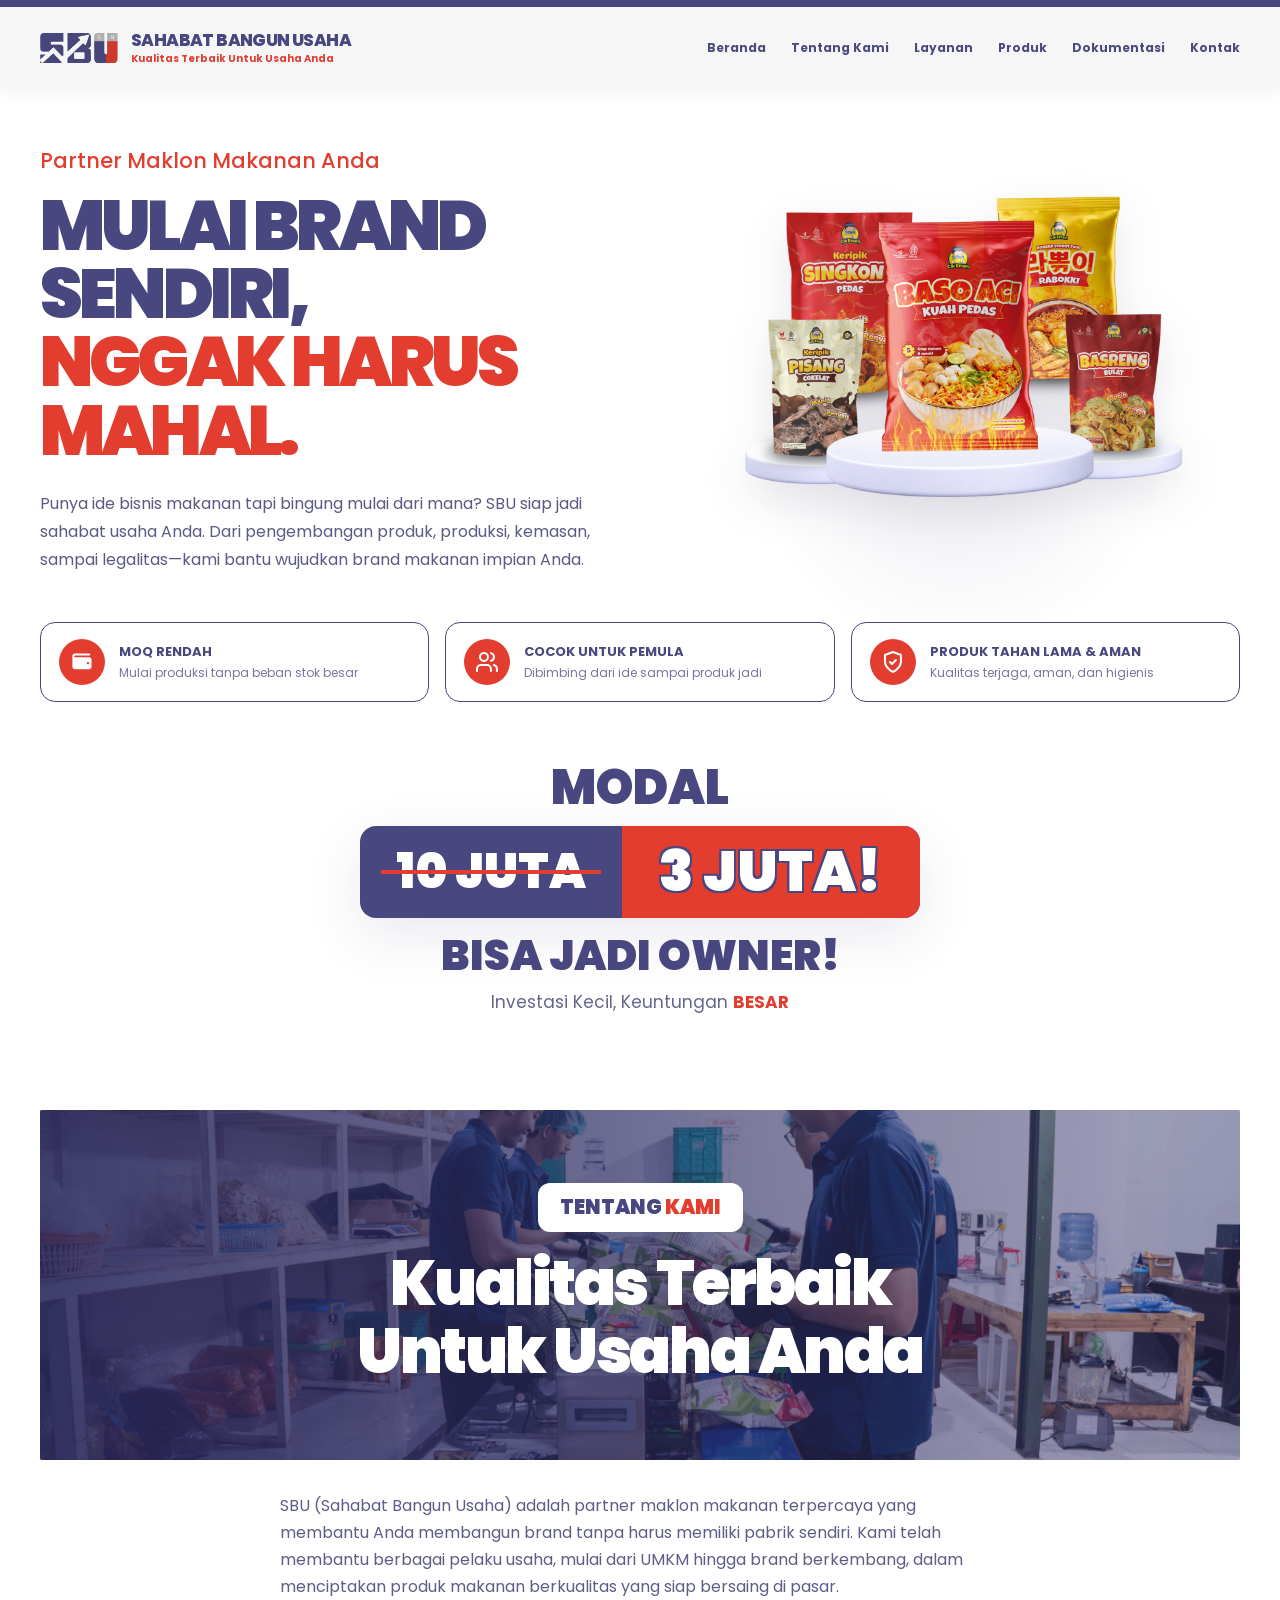
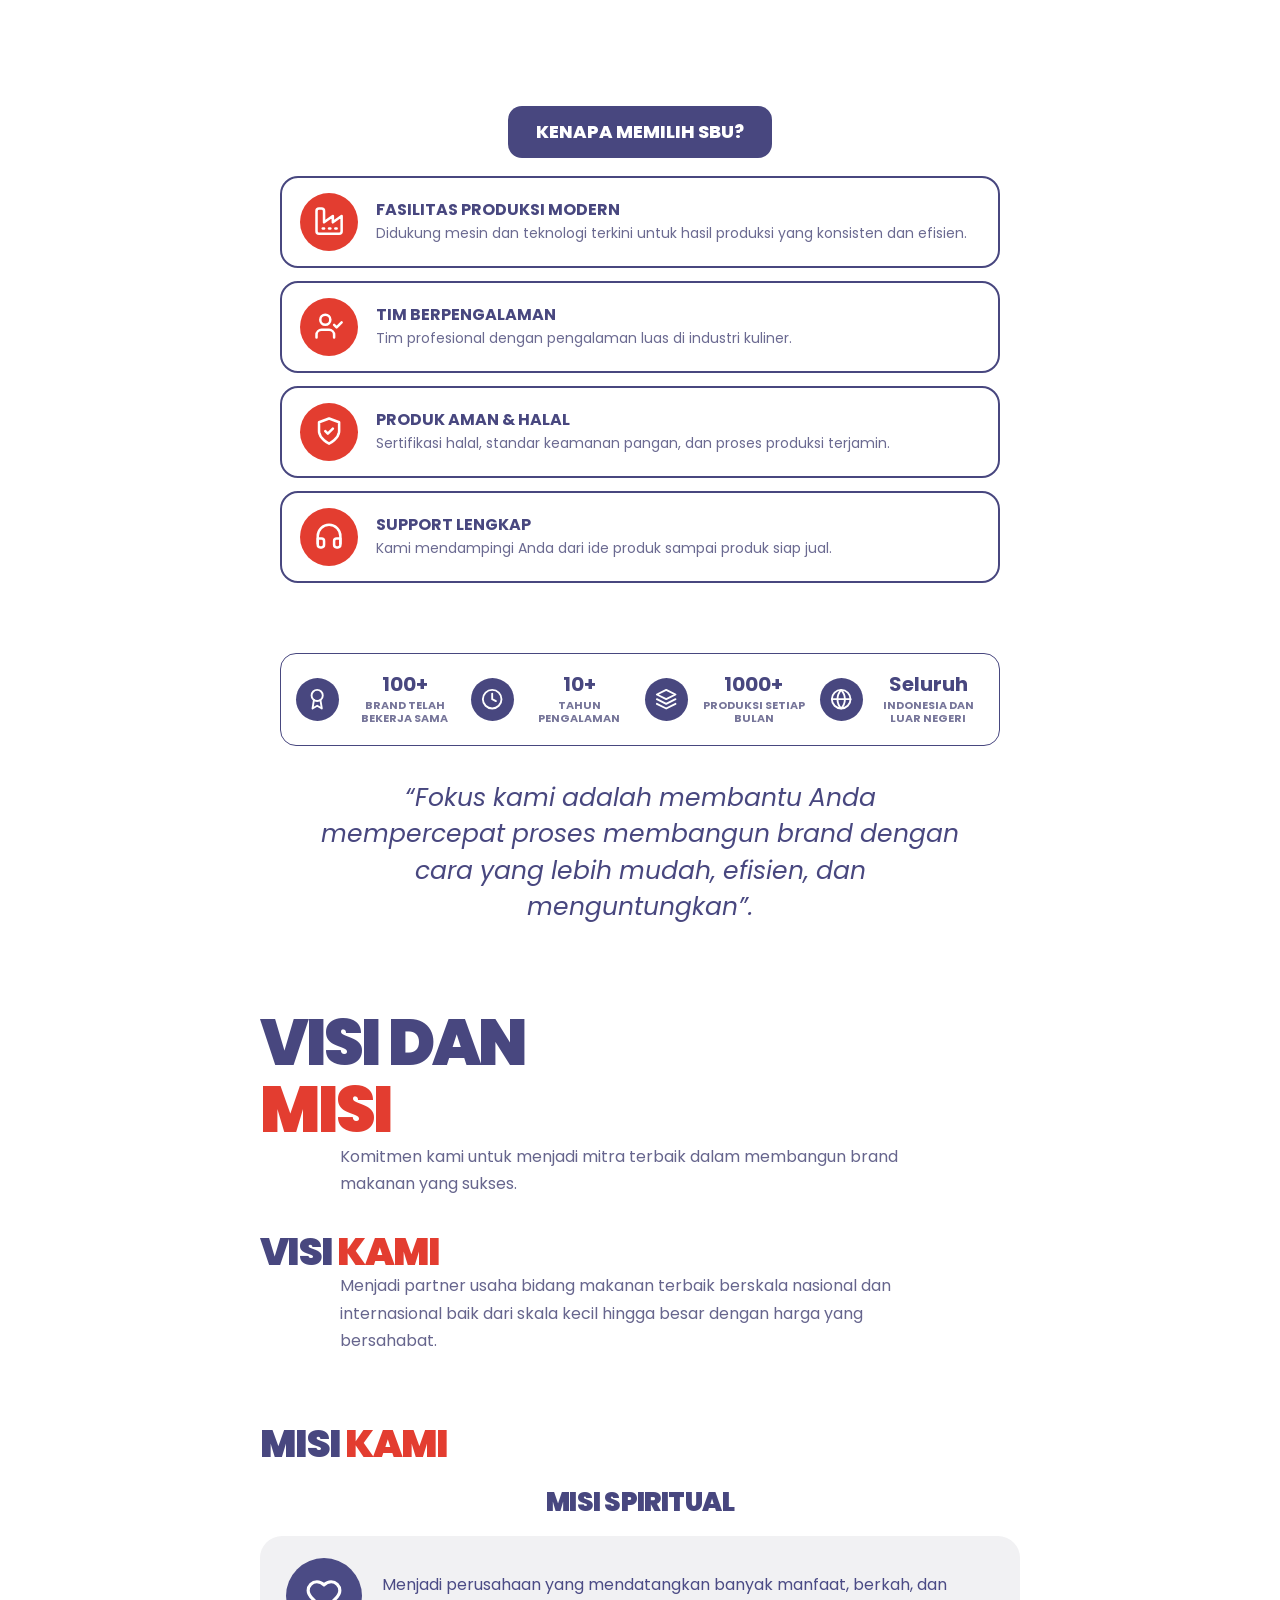
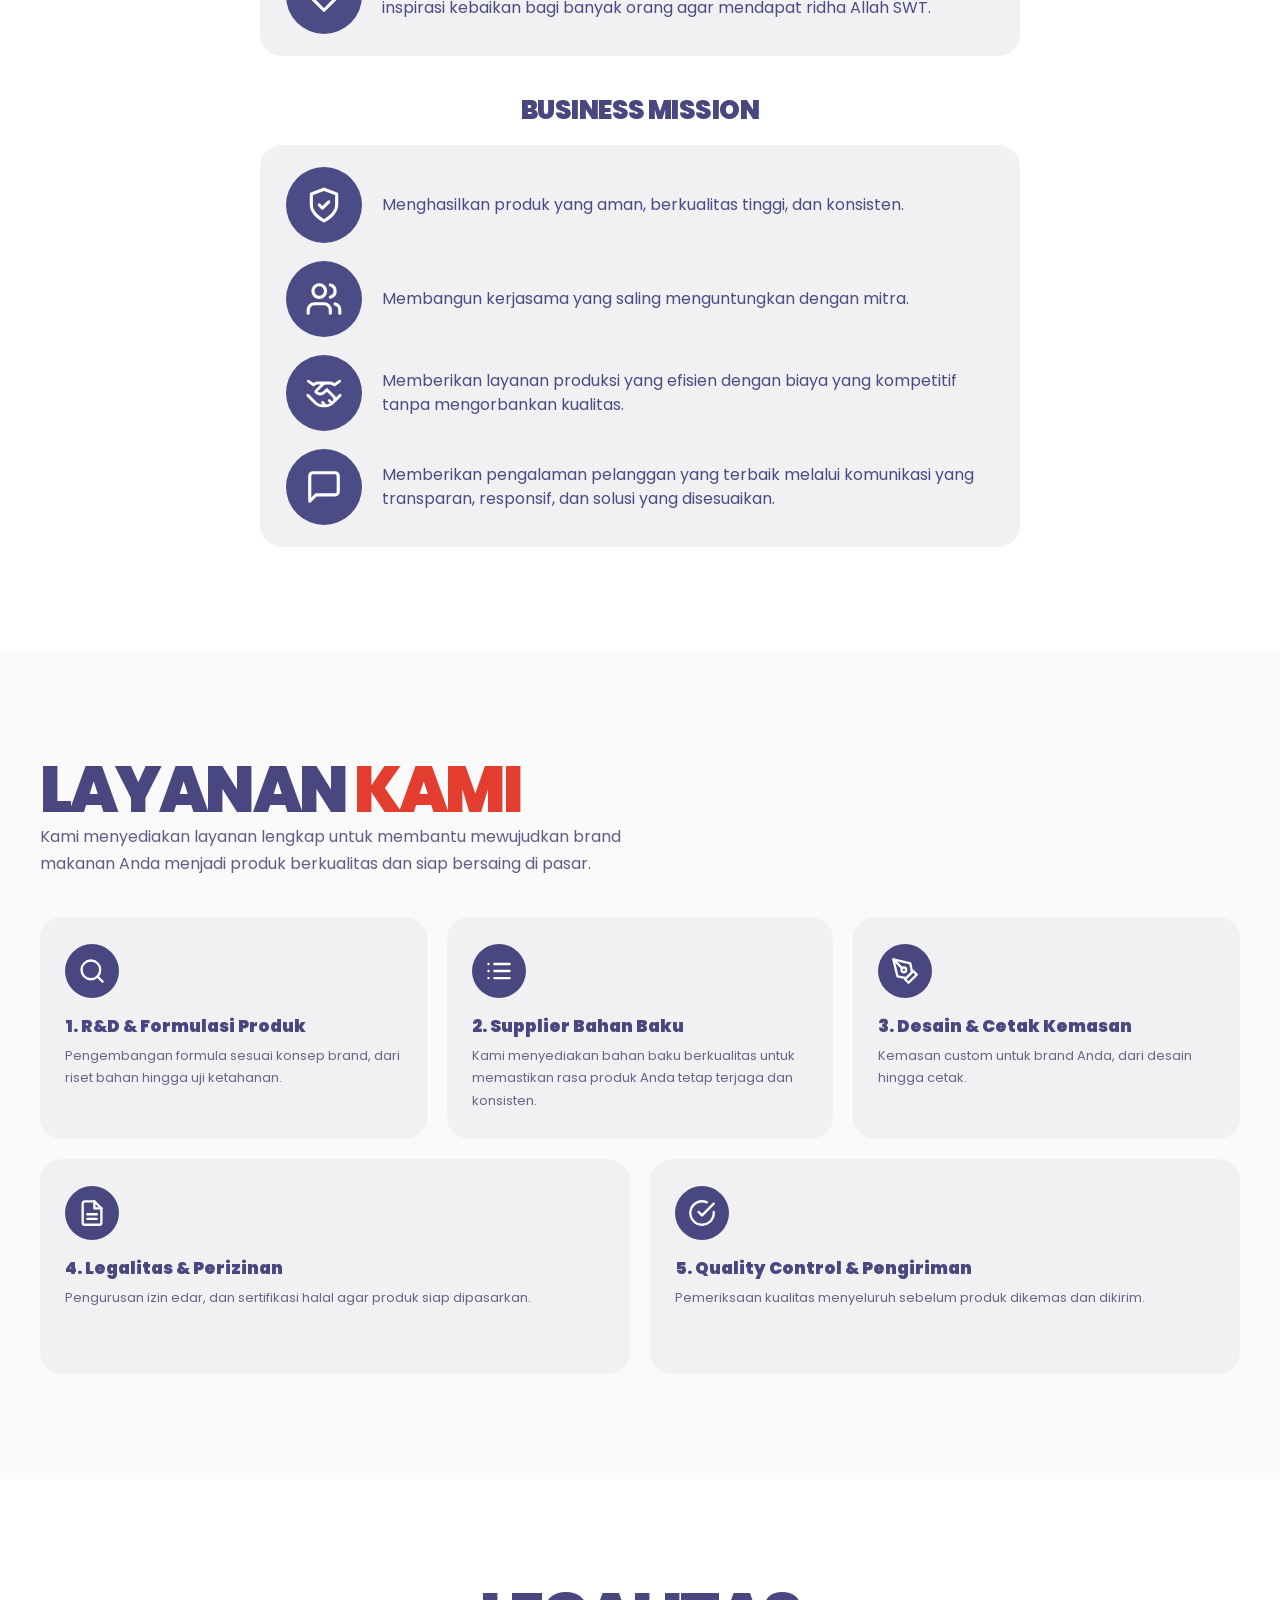
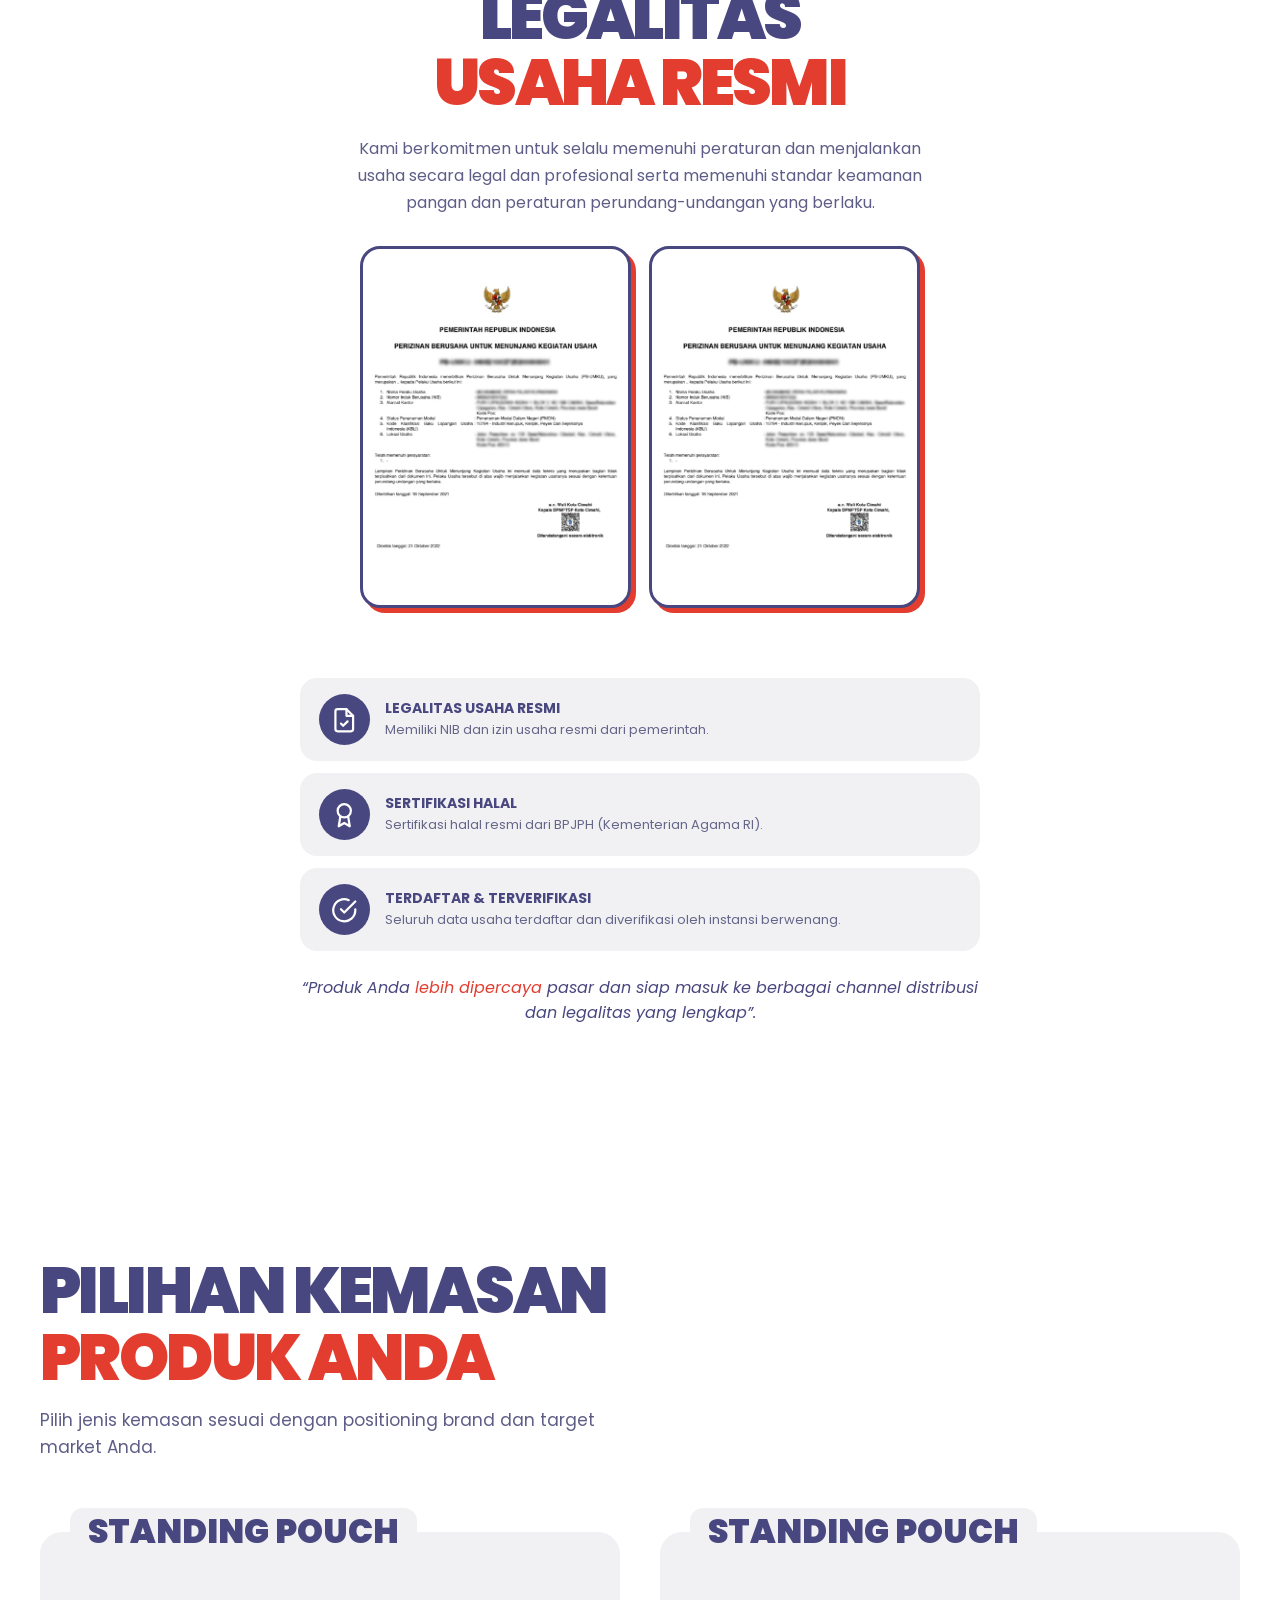
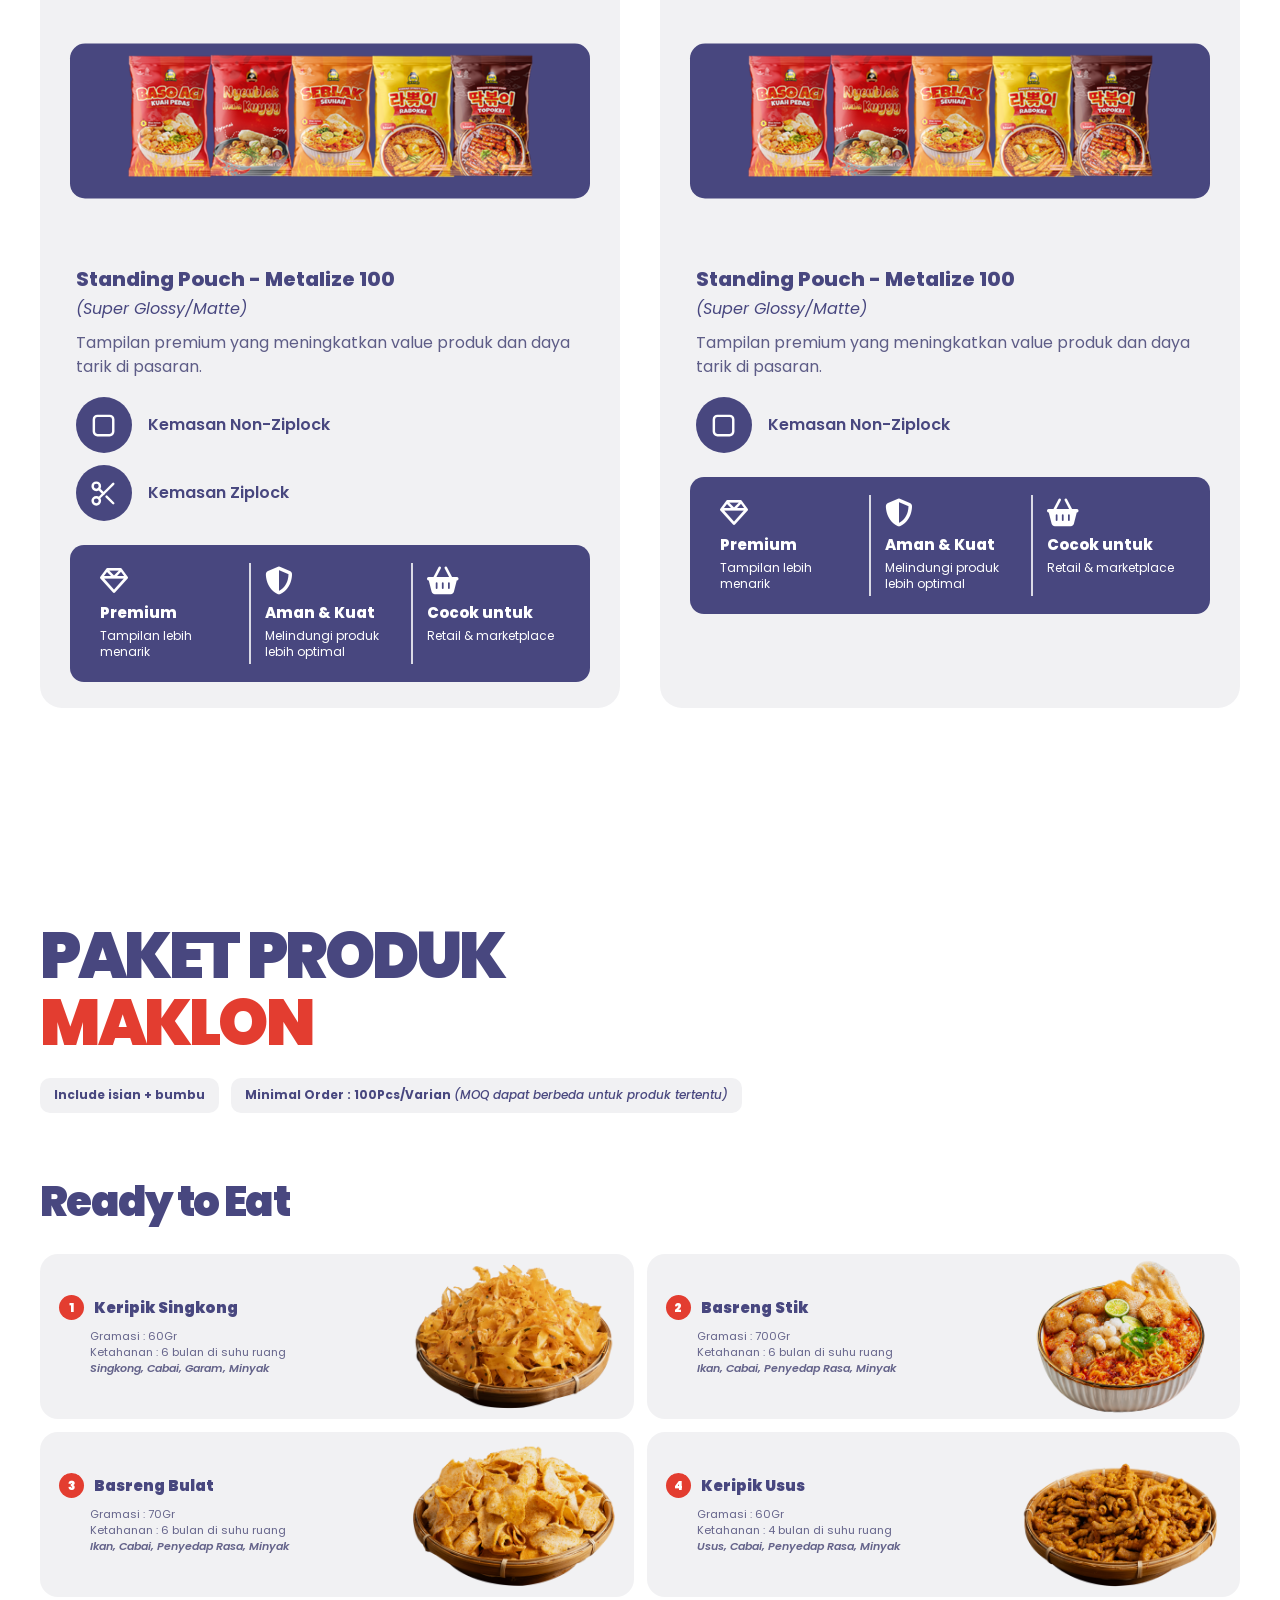
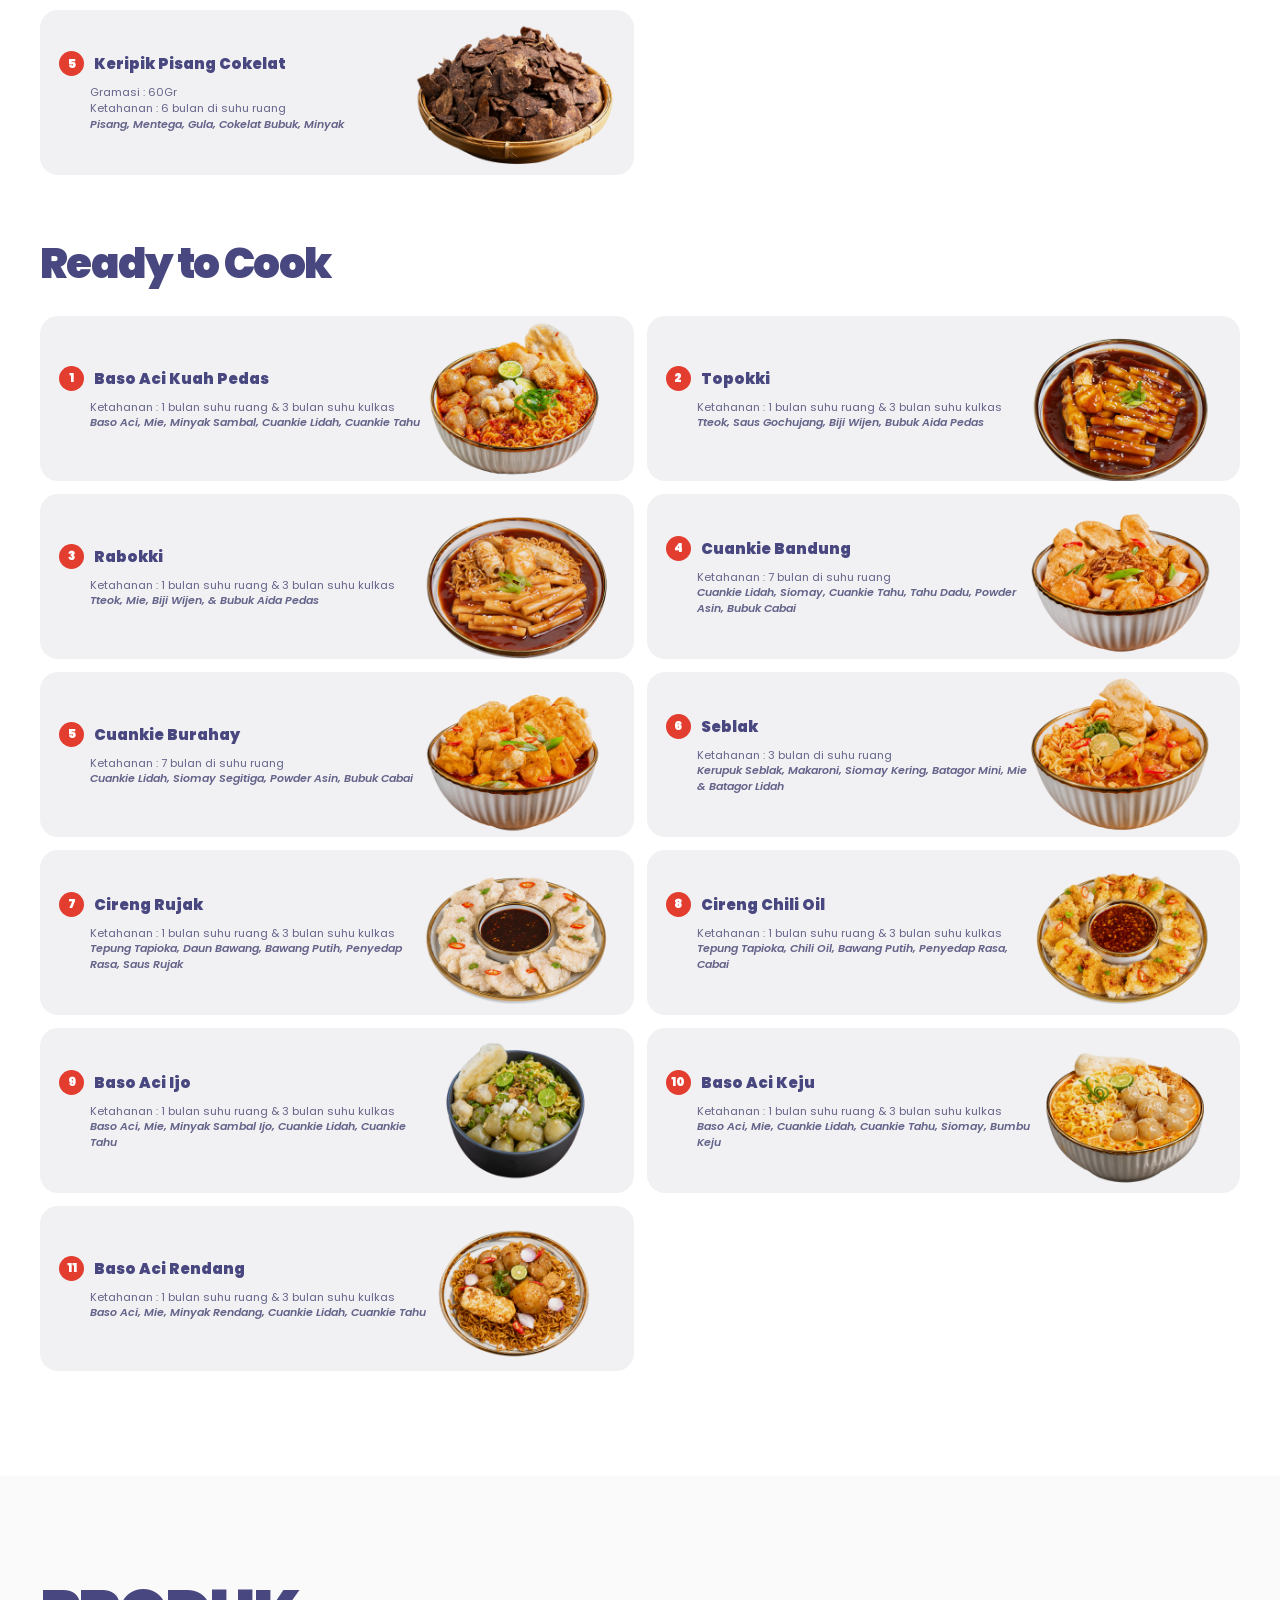
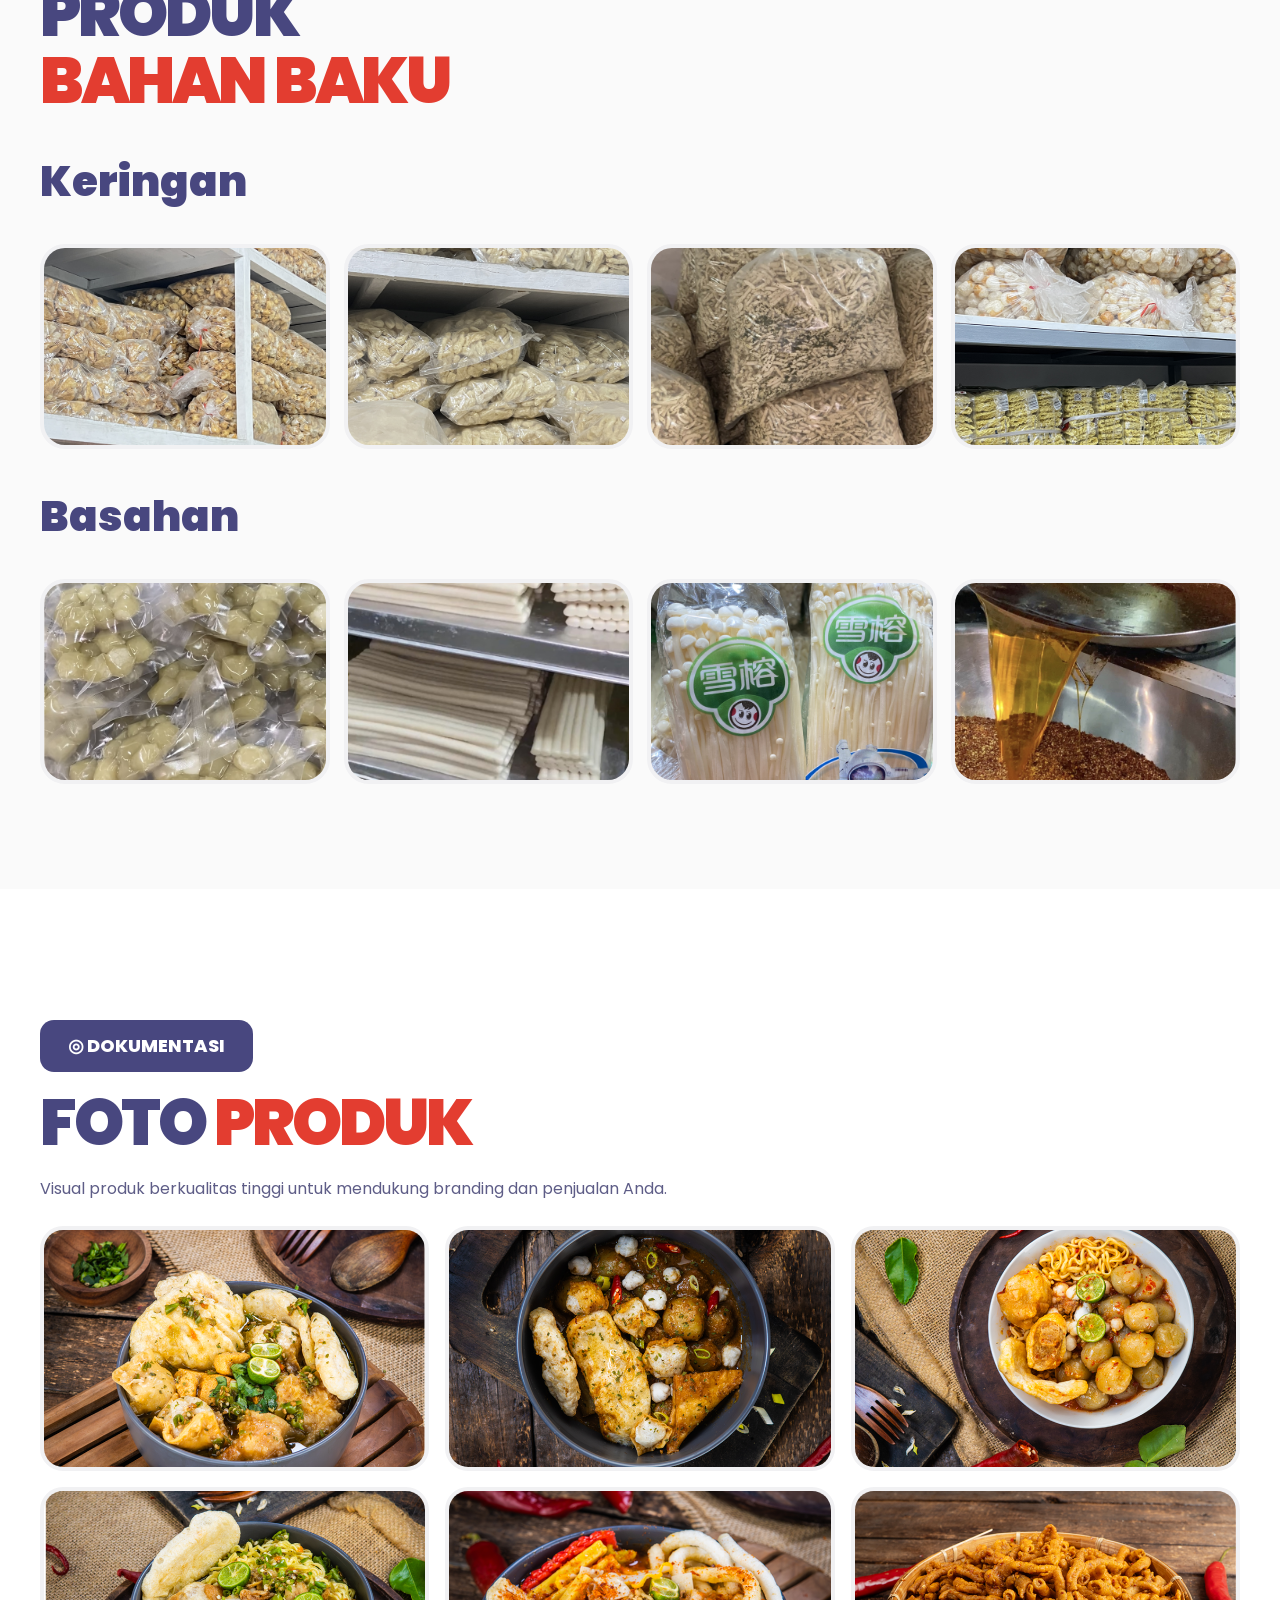
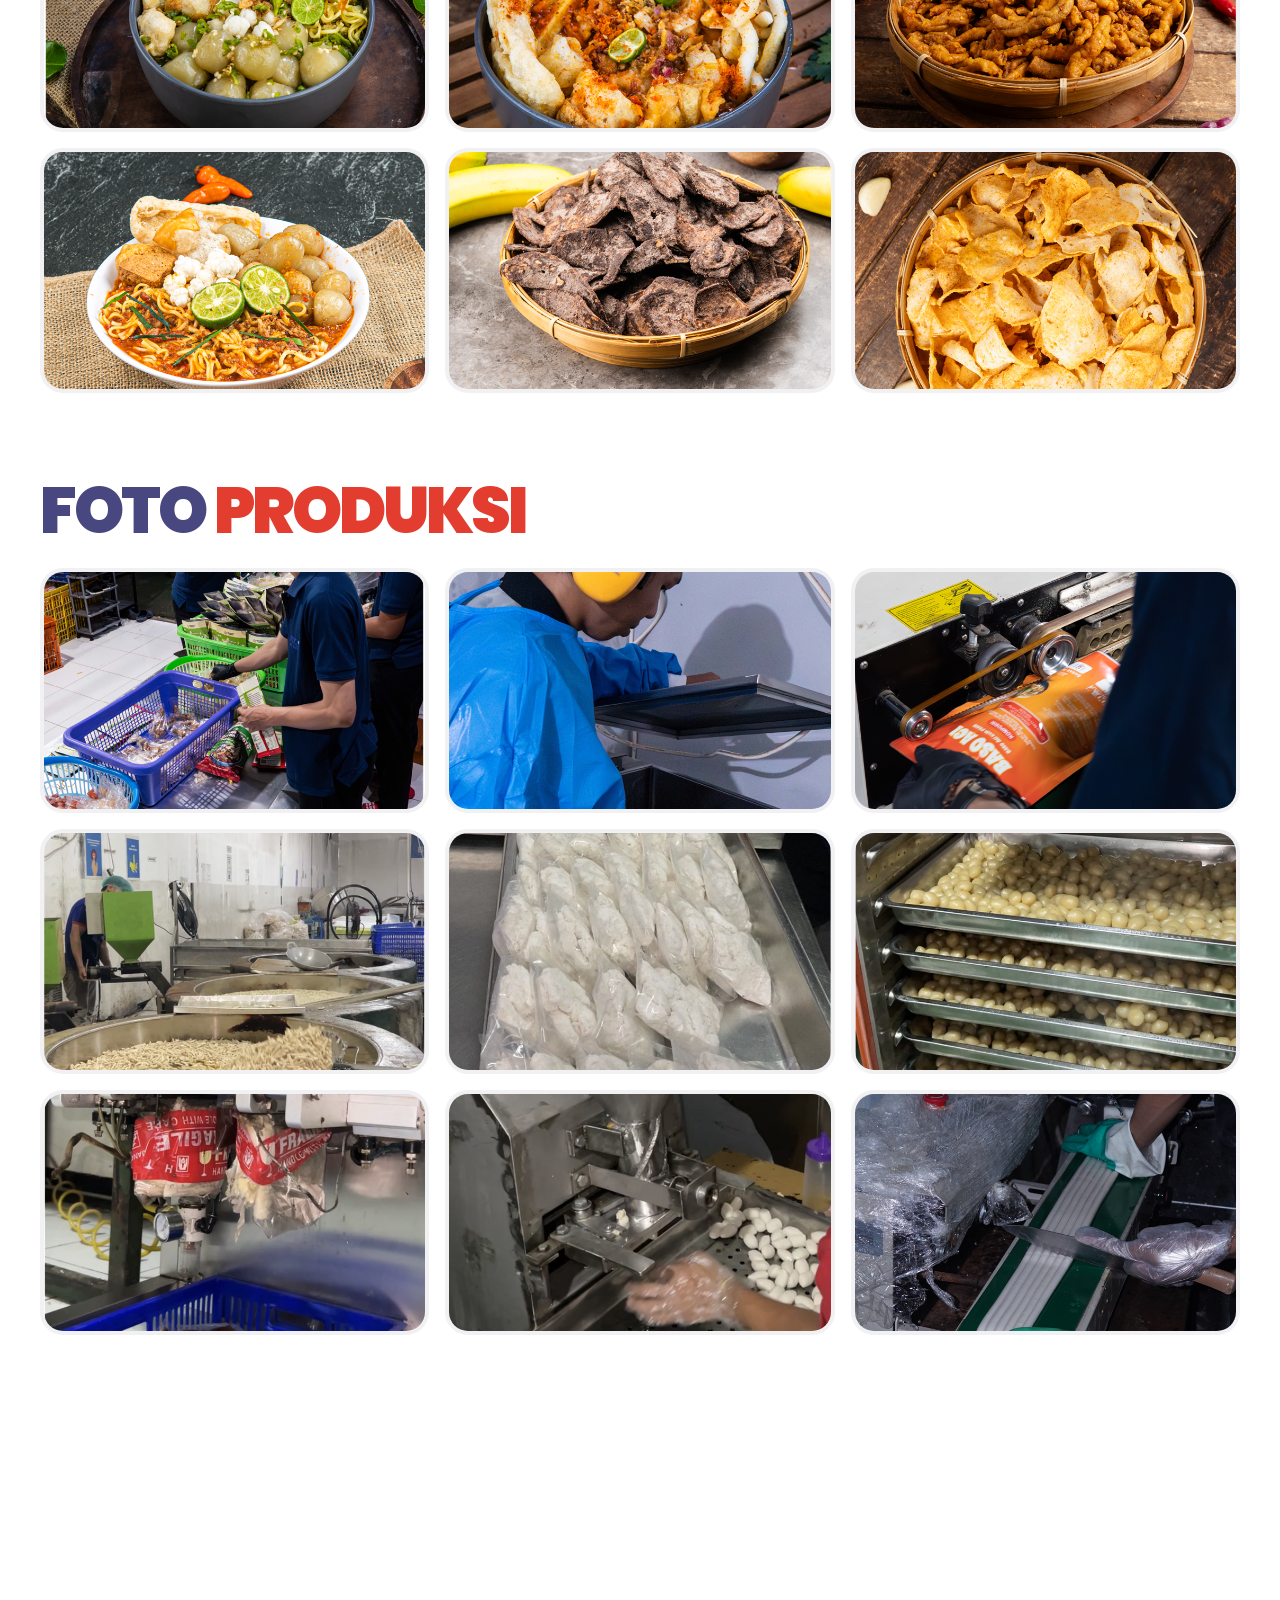
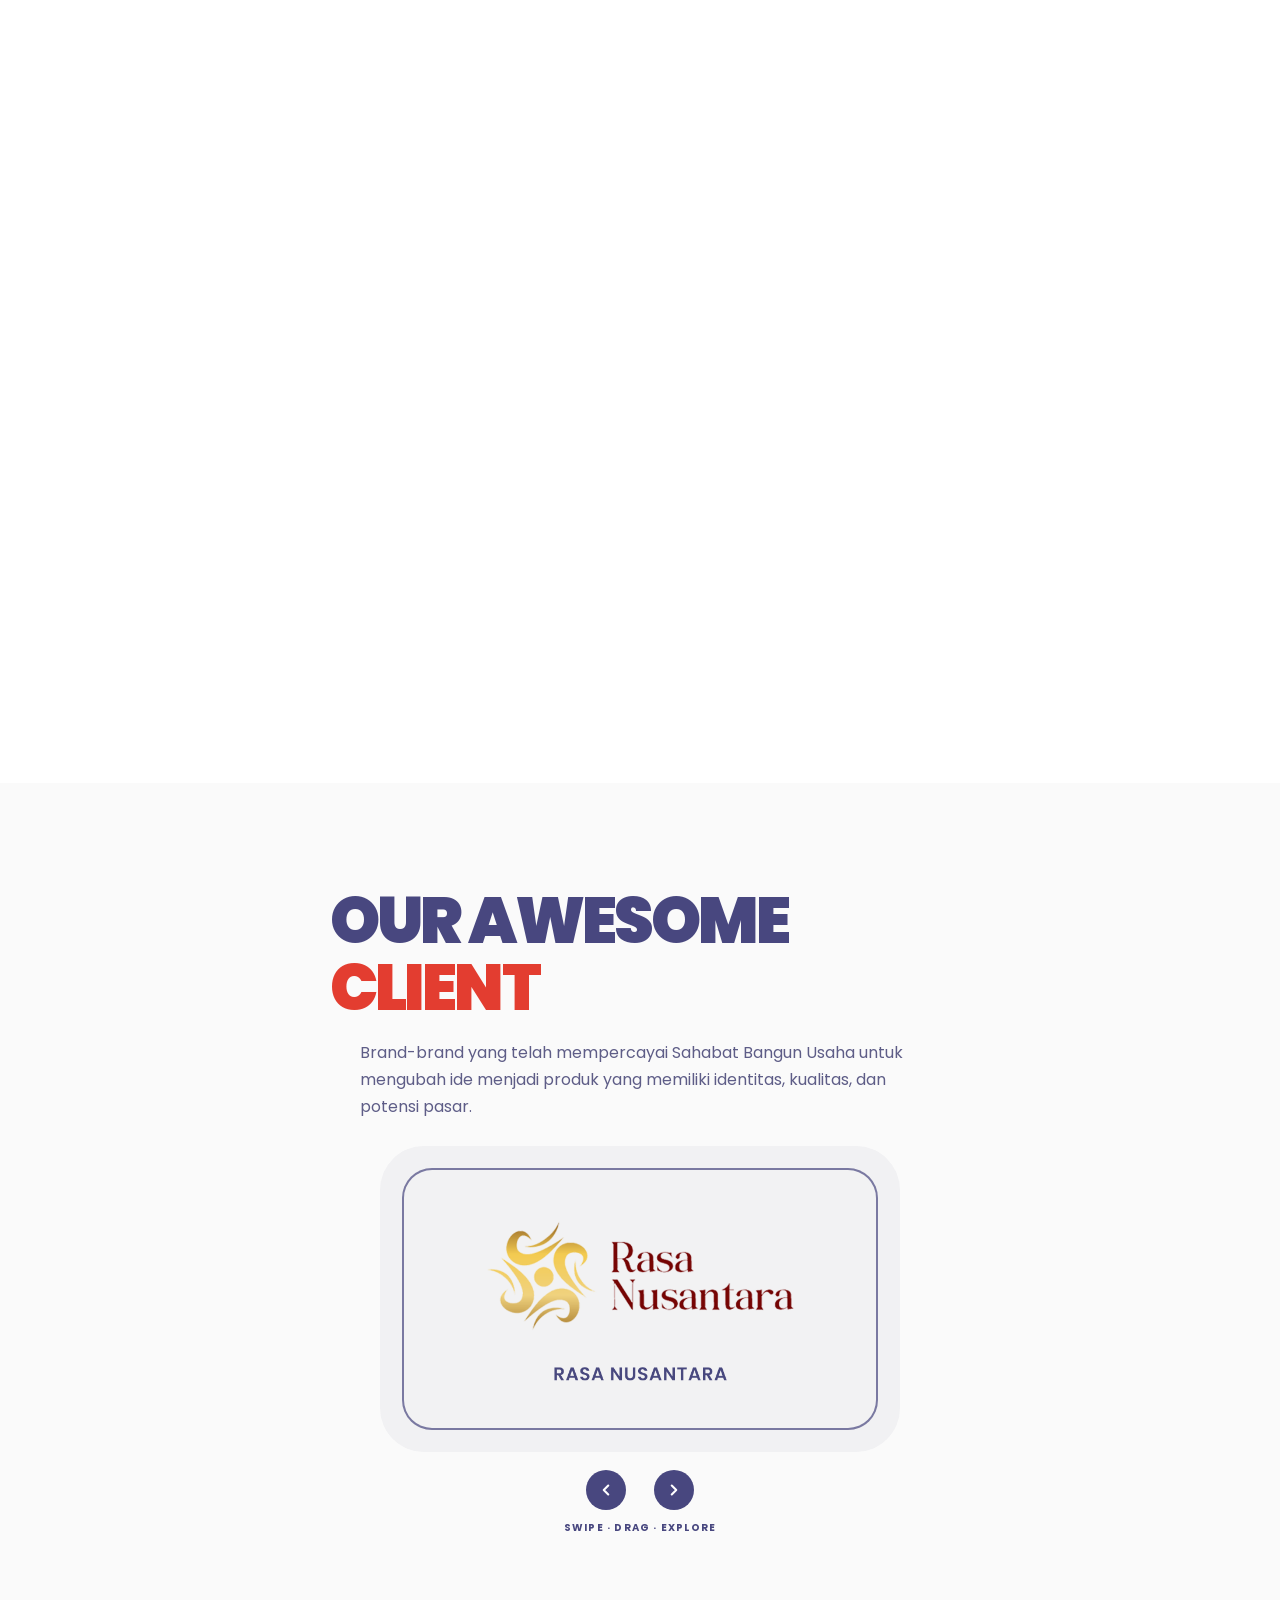
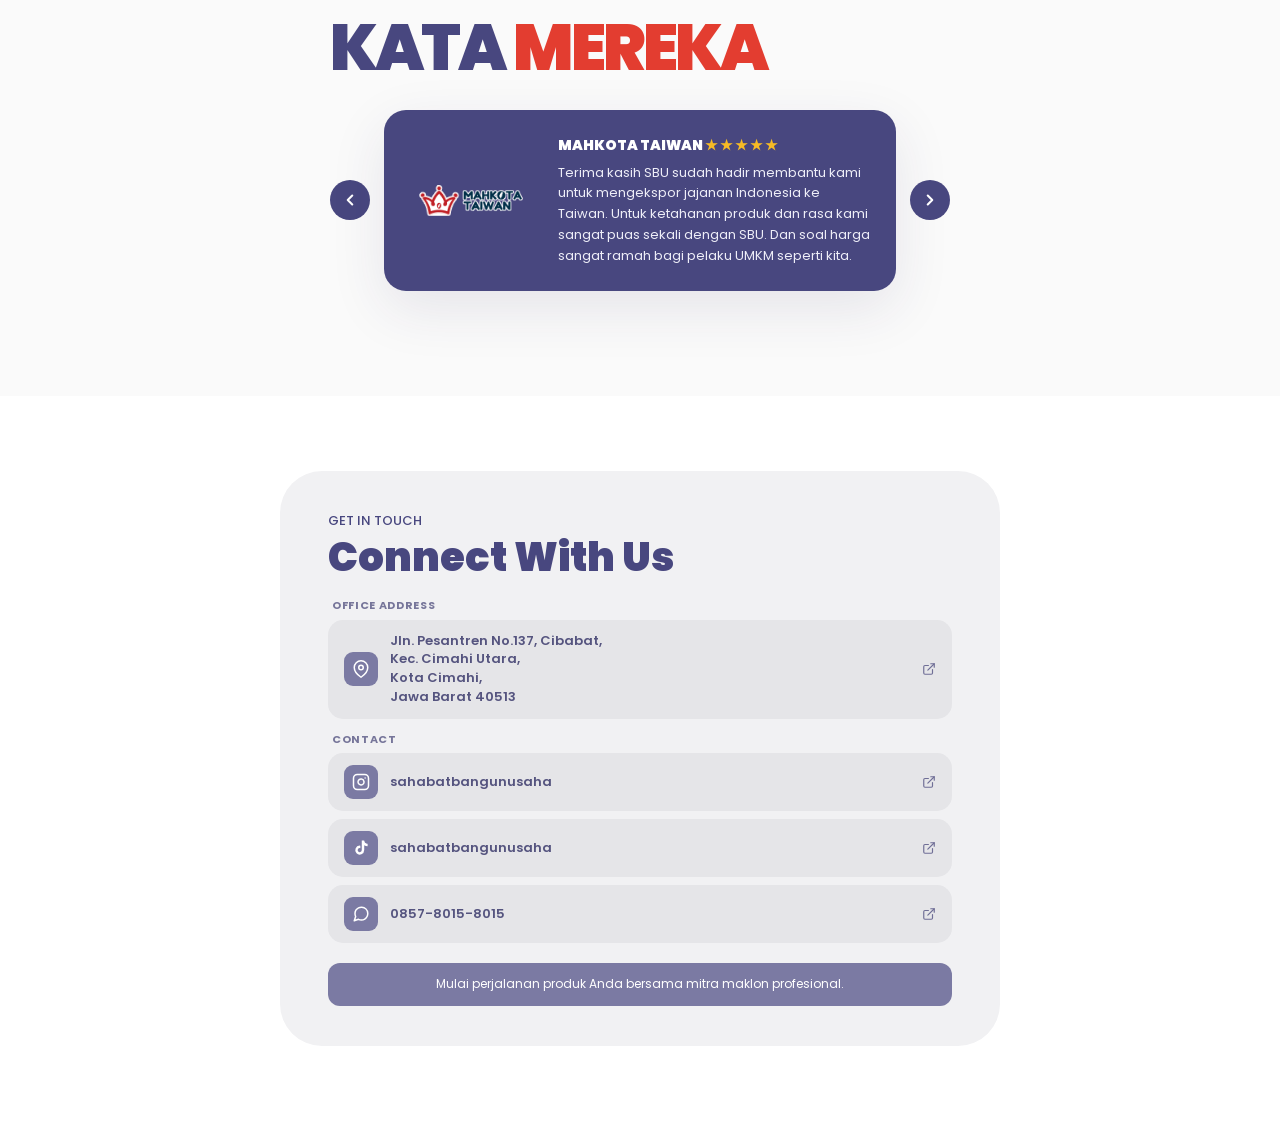
==== index.html @ 1258b78f "Rename main page to index.html" ====
<!doctype html>
<html lang="id">

<head>
  <meta charset="utf-8">
  <meta name="viewport" content="width=device-width, initial-scale=1">
  <meta name="theme-color" content="#48477f">
  <meta name="description"
    content="Sahabat Bangun Usaha — partner maklon makanan untuk membantu Anda membangun brand sendiri, mulai dari formulasi, produksi, kemasan, hingga legalitas.">
  <title>SBU — Sahabat Bangun Usaha | Partner Maklon Makanan</title>
  <link rel="preconnect" href="https://fonts.googleapis.com">
  <link rel="preconnect" href="https://fonts.gstatic.com" crossorigin>
  <link href="https://fonts.googleapis.com/css2?family=Poppins:wght@400;500;600;700;800;900&display=swap"
    rel="stylesheet">
  <link rel="stylesheet" href="https://cdnjs.cloudflare.com/ajax/libs/font-awesome/6.5.2/css/all.min.css">
  <style>
    :root {
      --navy: #48477f;
      --navy-2: #5a5990;
      --red: #e33d30;
      --ink: #464579;
      --muted: #77779a;
      --soft: #f1f1f3;
      --soft-2: #e9e9ed;
      --white: #fff;
      --shadow: 0 18px 55px rgba(45, 43, 91, .10);
      --radius: 22px;
      --max: 1200px;
    }

    * {
      box-sizing: border-box
    }

    html {
      scroll-behavior: smooth;
      scroll-padding-top: 90px
    }

    body {
      margin: 0;
      background: #ffffff;
      color: var(--ink);
      font-family: 'Poppins', Arial, sans-serif;
      line-height: 1.55;
      overflow-x: hidden
    }

    img {
      display: block;
      max-width: 100%
    }

    a {
      color: inherit;
      text-decoration: none
    }

    button {
      font: inherit
    }

    .topline {
      height: 7px;
      background: var(--navy)
    }

    /* ================= HEADER ================= */
    .header {
      position: sticky;
      top: 0;
      z-index: 50;
      background: rgba(246, 246, 247, .96);
      backdrop-filter: blur(14px);
      box-shadow: 0 3px 18px rgba(37, 37, 75, .06)
    }

    .nav-wrap {
      width: min(var(--max), calc(100% - 48px));
      height: 82px;
      margin: auto;
      display: flex;
      align-items: center;
      justify-content: space-between;
      gap: 28px
    }

    .brand {
      display: flex;
      align-items: center;
      gap: 13px;
      flex-shrink: 0;
      min-width: 0
    }

    .brand-logo {
      width: 78px;
      height: 52px;
      object-fit: contain;
      flex: 0 0 auto;
      mix-blend-mode: multiply
    }

    .brand-text {
      display: flex;
      flex-direction: column;
      justify-content: center;
      line-height: 1.12;
      white-space: nowrap
    }

    .brand-name {
      font-size: 17px;
      font-weight: 800;
      letter-spacing: -.035em;
      color: var(--navy)
    }

    .brand-tagline {
      font-size: 10px;
      font-weight: 700;
      color: var(--red);
      margin-top: 3px
    }

    .nav-links {
      display: flex;
      align-items: center;
      gap: 25px;
      font-size: 12px;
      font-weight: 700;
      color: #4b4a7d
    }

    .nav-links a {
      transition: color .2s ease
    }

    .nav-links a:hover {
      color: var(--red)
    }

    .menu-toggle {
      display: none;
      background: var(--navy);
      border: 0;
      color: #fff;
      border-radius: 10px;
      width: 43px;
      height: 43px;
      cursor: pointer;
      font-size: 22px
    }

    /* ================= BASE ================= */
    .container {
      width: min(var(--max), calc(100% - 48px));
      margin-inline: auto
    }

    .section {
      padding: 105px 0;
      position: relative
    }

    .section-sm {
      padding: 75px 0
    }

    .eyebrow {
      font-size: 15px;
      color: var(--red);
      font-weight: 500;
      margin: 0 0 8px
    }

    .heading {
      font-size: clamp(38px, 5vw, 66px);
      line-height: 1.04;
      letter-spacing: -.045em;
      font-weight: 900;
      text-transform: uppercase;
      color: var(--navy);
      margin: 0
    }

    .heading .red {
      color: var(--red)
    }

    .section-copy {
      font-size: 16px;
      line-height: 1.7;
      color: #5e5d87;
      max-width: 680px;
      margin: 18px 0 0
    }

    .pill-title {
      display: inline-flex;
      background: var(--navy);
      color: #fff;
      padding: 12px 28px;
      border-radius: 14px;
      font-size: 18px;
      font-weight: 800;
      margin: 26px 0 18px
    }

    /* ================= HERO ================= */
    .hero {
      padding: 56px 0 40px;
      overflow: hidden
    }

    .hero-grid {
      display: grid;
      grid-template-columns: 1.03fr .97fr;
      align-items: center;
      gap: 40px
    }

    .hero-copy {
      position: relative;
      z-index: 2
    }

    .hero .eyebrow {
      font-size: 21px;
      margin-bottom: 14px
    }

    .hero h1 {
      font-size: clamp(44px, 5.4vw, 76px);
      line-height: .99;
      letter-spacing: -.055em;
      font-weight: 900;
      text-transform: uppercase;
      color: var(--navy);
      margin: 0
    }

    .hero h1 span {
      display: block
    }

    .hero h1 .red {
      color: var(--red)
    }

    .hero-desc {
      font-size: 16px;
      line-height: 1.75;
      max-width: 620px;
      color: #5b5a85;
      margin: 25px 0 0
    }

    .hero-visual {
      position: relative;
      min-width: 0;
      display: flex;
      justify-content: center;
      isolation: isolate
    }

    .hero-visual:before {
      content: "";
      position: absolute;
      width: 78%;
      aspect-ratio: 1;
      border-radius: 50%;
      background: radial-gradient(circle, rgba(72, 71, 127, .10), transparent 68%);
      left: 11%;
      top: 8%;
      z-index: -1
    }

    .hero-visual img {
      width: 100%;
      max-width: 640px;
      height: auto;
      filter: drop-shadow(0 18px 22px rgba(38, 36, 76, .11));
      user-select: none;
      pointer-events: none
    }

    .hero-proof {
      grid-column: 1 / -1;
      display: grid;
      grid-template-columns: repeat(3, 1fr);
      gap: 16px;
      margin-top: 8px
    }

    .proof-card {
      border: 1.5px solid var(--navy);
      border-radius: 15px;
      display: flex;
      align-items: center;
      gap: 14px;
      padding: 14px 18px;
      min-height: 80px;
      background: white
    }

    .proof-icon {
      height: 46px;
      width: 46px;
      flex: 0 0 46px;
      border-radius: 50%;
      display: grid;
      place-items: center;
      background: var(--red);
      color: white;
      font-size: 19px;
      font-weight: 700
    }

    .proof-card strong {
      display: block;
      color: var(--navy);
      font-size: 13px;
      line-height: 1.25;
      text-transform: uppercase
    }

    .proof-card small {
      display: block;
      color: #77769b;
      font-size: 12px;
      line-height: 1.3;
      margin-top: 4px
    }

    /* ================= INVESTMENT ================= */
    .investment {
      padding: 22px 0 20px;
      text-align: center
    }

    .investment h2 {
      font-size: clamp(30px, 4vw, 48px);
      line-height: 1;
      margin: 0 0 12px;
      color: var(--navy);
      font-weight: 900
    }

    .price-banner {
      display: flex;
      align-items: center;
      justify-content: center;
      max-width: 850px;
      margin: 0 auto;
      background: var(--navy);
      border-radius: 20px;
      overflow: hidden;
      color: white;
      box-shadow: var(--shadow)
    }

    .old-price {
      padding: 17px 30px;
      font-size: clamp(32px, 5vw, 59px);
      font-weight: 900;
      position: relative;
      line-height: 1
    }

    .old-price:after {
      content: "";
      position: absolute;
      height: 5px;
      background: var(--red);
      left: 8%;
      right: 8%;
      top: 50%
    }

    .new-price {
      background: var(--red);
      padding: 18px 32px;
      font-size: clamp(38px, 5.3vw, 64px);
      line-height: 1;
      font-weight: 900;
      border-radius: 18px;
      white-space: nowrap;
      text-shadow: 2px 2px 0 var(--navy), -2px -2px 0 var(--navy), 2px -2px 0 var(--navy), -2px 2px 0 var(--navy)
    }

    .investment h3 {
      margin: 14px 0 0;
      font-size: clamp(24px, 3.6vw, 42px);
      font-weight: 900;
      color: var(--navy);
      line-height: 1.1
    }

    .investment p {
      margin: 8px 0 0;
      color: #66658d;
      font-size: 17px
    }

    .investment p b {
      color: var(--red)
    }

    /* ================= FACTORY BANNER ================= */
    .factory-banner {
      position: relative;
      margin-top: 75px;
      overflow: hidden;
      border-radius: 2px;
      min-height: 350px;
      background: var(--navy)
    }

    .factory-banner img {
      position: absolute;
      inset: 0;
      width: 100%;
      height: 100%;
      object-fit: cover;
      opacity: .72
    }

    .factory-banner:after {
      content: "";
      position: absolute;
      inset: 0;
      background: linear-gradient(90deg, rgba(41, 40, 91, .83), rgba(41, 40, 91, .22))
    }

    .factory-banner-content {
      position: relative;
      z-index: 2;
      min-height: 350px;
      padding: 55px 7%;
      display: flex;
      flex-direction: column;
      align-items: flex-start;
      justify-content: center;
      color: white;
      max-width: 750px
    }

    .label-white {
      background: #fff;
      color: var(--navy);
      font-weight: 900;
      font-size: 20px;
      padding: 9px 22px;
      border-radius: 12px;
      margin-bottom: 18px
    }

    .label-white span {
      color: var(--red)
    }

    .factory-banner h2 {
      font-size: clamp(34px, 5vw, 62px);
      line-height: 1.1;
      margin: 0;
      font-weight: 900;
      letter-spacing: -.04em
    }

    /* ================= ABOUT ================= */
    .about-grid {
      display: grid;
      grid-template-columns: .94fr 1.06fr;
      gap: 70px;
      align-items: center
    }

    .about-copy p {
      font-size: 16px;
      color: #5f5e87;
      line-height: 1.8;
      margin: 20px 0 0
    }

    .why-list {
      display: grid;
      gap: 13px
    }

    .why-card {
      display: flex;
      align-items: center;
      gap: 18px;
      padding: 15px 18px;
      border: 2px solid var(--navy);
      border-radius: 18px;
      background: #fff
    }

    .why-icon {
      width: 58px;
      height: 58px;
      border-radius: 50%;
      background: var(--red);
      display: grid;
      place-items: center;
      color: #fff;
      flex: 0 0 58px;
      font-size: 25px
    }

    .why-card strong {
      font-size: 16px;
      color: var(--navy);
      line-height: 1.3;
      display: block
    }

    .why-card p {
      margin: 3px 0 0;
      font-size: 14px;
      color: #6b6a91;
      line-height: 1.4
    }

    .stats {
      display: grid;
      grid-template-columns: repeat(4, 1fr);
      border: 1.5px solid var(--navy);
      border-radius: 16px;
      margin-top: 38px;
      padding: 19px 15px;
      gap: 10px
    }

    .stat {
      display: flex;
      align-items: center;
      justify-content: center;
      gap: 10px
    }

    .stat-icon {
      background: var(--navy);
      color: white;
      border-radius: 50%;
      width: 43px;
      height: 43px;
      display: grid;
      place-items: center;
      font-size: 20px;
      flex-shrink: 0
    }

    .stat b {
      display: block;
      color: var(--navy);
      font-size: 20px;
      line-height: 1.1
    }

    .stat small {
      display: block;
      color: #77769a;
      font-size: 11px;
      font-weight: 700;
      line-height: 1.25;
      text-transform: uppercase;
      margin-top: 4px
    }

    .quote {
      font-size: clamp(18px, 2vw, 25px);
      line-height: 1.45;
      font-style: italic;
      color: var(--navy);
      text-align: center;
      max-width: 850px;
      margin: 34px auto 0
    }

    .quote b {
      color: var(--red)
    }

    /* ================= VISION & MISSION ================= */
    .vision>div {
      width: 100%;
      max-width: 760px;
      display: flex;
      flex-direction: column;
      align-items: left;
      text-align: left;
    }

    .vision {
      display: grid;
      grid-template-columns: .8fr 1.2fr;
      gap: 70px;
      align-items: start;
      margin-top: 85px
    }

    .vision-intro .heading {
      font-size: clamp(42px, 5vw, 65px)
    }

    .vision-intro p {
      color: #66658d;
      font-size: 16px;
      line-height: 1.7
    }

    .mission-title {
      font-size: 26px;
      font-weight: 900;
      color: var(--navy);
      text-transform: uppercase;
      letter-spacing: -.02em;
      margin: 0 0 14px
    }

    .mission-card {
      background: var(--soft);
      border-radius: 22px;
      padding: 22px 26px
    }

    .spiritual-card {
      margin-bottom: 34px
    }

    .business-card {
      display: flex;
      flex-direction: column;
      gap: 18px
    }

    .mission-item {
      display: flex;
      flex-direction: row;
      align-items: center;
      gap: 20px;
      width: 100%
    }

    .mission-icon {
      width: 76px;
      height: 76px;
      min-width: 76px;
      border-radius: 50%;
      background: #4b4b85;
      color: #fff;
      display: flex;
      align-items: center;
      justify-content: center;
      flex-shrink: 0
    }

    .proof-icon svg,
    .why-icon svg,
    .stat-icon svg,
    .service-icon svg,
    .option-icon svg {
      width: 52%;
      height: 52%;
      display: block
    }

    .mission-icon img,
    .mission-icon svg {
      width: 50%;
      height: 50%;
      object-fit: contain
    }

    .mission-text {
      flex: 1;
      min-width: 0;
      font-size: 16px;
      line-height: 1.45;
      color: #4b4b85;
      margin: 0
    }

    /* ================= SERVICES ================= */
    .service-head {
      display: grid;
      grid-template-columns: 1fr 1fr;
      align-items: end;
      gap: 30px;
      margin-bottom: 40px
    }

    .service-grid {
      display: grid;
      grid-template-columns: repeat(3, 1fr);
      gap: 20px
    }

    .service-card {
      background: var(--soft);
      border-radius: 22px;
      padding: 27px 25px;
      min-height: 215px;
      transition: transform .25s, box-shadow .25s
    }

    .service-card:hover {
      transform: translateY(-6px);
      box-shadow: var(--shadow)
    }

    .service-icon {
      width: 54px;
      height: 54px;
      border-radius: 50%;
      background: var(--navy);
      color: #fff;
      display: grid;
      place-items: center;
      font-size: 24px;
      margin-bottom: 17px
    }

    .service-card h3 {
      font-size: 17px;
      color: var(--navy);
      margin: 0 0 7px;
      font-weight: 900;
      line-height: 1.35
    }

    .service-card p {
      margin: 0;
      font-size: 13px;
      line-height: 1.7;
      color: #66658b
    }

    /* ================= LEGALITAS ================= */
    .legal-grid {
      display: grid;
      grid-template-columns: .95fr 1.05fr;
      gap: 55px;
      align-items: center
    }

    .certificates {
      display: grid;
      grid-template-columns: 1fr 1fr;
      gap: 18px;
      align-items: stretch
    }

    .certificate {
      padding: 8px;
      background: white;
      border: 3px solid var(--navy);
      border-radius: 20px;
      box-shadow: 5px 5px 0 var(--red);
      overflow: hidden
    }

    .certificate img {
      width: 100%;
      height: 340px;
      object-fit: cover;
      object-position: center top;
      border-radius: 10px
    }

    .legal-points {
      display: grid;
      gap: 12px;
      margin-top: 28px
    }

    .legal-point {
      display: flex;
      gap: 15px;
      align-items: center;
      background: var(--soft);
      padding: 16px 19px;
      border-radius: 17px
    }

    .legal-point .service-icon {
      margin: 0;
      flex: 0 0 51px;
      width: 51px;
      height: 51px;
      font-size: 21px
    }

    .legal-point strong {
      display: block;
      color: var(--navy);
      font-size: 14px;
      text-transform: uppercase;
      line-height: 1.3
    }

    .legal-point p {
      margin: 4px 0 0;
      font-size: 13px;
      color: #66658a;
      line-height: 1.45
    }

    .legal-quote {
      margin-top: 25px;
      text-align: center;
      font-size: 16px;
      font-style: italic;
      color: var(--navy)
    }

    /* ================= PACKSHOT (KEMASAN) ================= */
    .packshot-section {
      padding: 110px 0;
      background: #ffffff;
      overflow: hidden
    }

    .packshot-heading {
      margin-bottom: 20px
    }

    .packshot-heading h2 {
      font-size: clamp(36px, 5vw, 64px);
      line-height: 1.05;
      font-weight: 900;
      color: var(--navy);
      margin: 0 0 16px;
      text-transform: uppercase;
      letter-spacing: -.04em
    }

    .packshot-heading h2 span {
      display: block;
      color: var(--red)
    }

    .packshot-heading p {
      max-width: 620px;
      font-size: 17px;
      line-height: 1.6;
      color: #5e5d87;
      margin: 0
    }

    .packshot-grid {
      display: grid;
      grid-template-columns: repeat(2, 1fr);
      gap: 48px 40px;
      margin-top: 70px
    }

    .packshot-card {
      position: relative;
      padding: 64px 30px 26px;
      background: var(--soft);
      border-radius: 22px
    }

    .packshot-category {
      position: absolute;
      z-index: 4;
      top: -24px;
      left: 30px;
      padding: 4px 18px;
      background: var(--soft);
      border-radius: 13px;
      font-size: clamp(24px, 2.6vw, 36px);
      font-weight: 900;
      line-height: 1.2;
      color: var(--navy)
    }

    .packshot-visual {
      position: relative;
      height: 250px;
      display: flex;
      justify-content: center;
      align-items: center
    }

    .packshot-accent {
      position: absolute;
      top: 50%;
      left: 0;
      transform: translateY(-50%);
      width: 100%;
      height: 62%;
      background: var(--navy);
      border-radius: 15px
    }

    .packshot-image {
      position: relative;
      z-index: 2;
      width: 88%;
      max-width: 520px;
      height: 270px;
      object-fit: contain;
      margin-top: -10px
    }

    .packshot-info {
      padding: 18px 6px 0;
      color: var(--navy)
    }

    .packshot-info h3 {
      font-size: 20px;
      font-weight: 800;
      margin: 0
    }

    .packshot-type {
      display: block;
      font-size: 16px;
      font-style: italic;
      margin-top: 2px
    }

    .packshot-info>p {
      font-size: 16px;
      line-height: 1.5;
      margin: 10px 0 18px;
      color: #5e5d87
    }

    .packshot-options {
      display: flex;
      flex-direction: column;
      gap: 12px
    }

    .packshot-option {
      display: flex;
      align-items: center;
      gap: 16px;
      font-size: 16px;
      font-weight: 600;
      color: var(--navy)
    }

    .option-icon {
      width: 56px;
      height: 56px;
      flex-shrink: 0;
      display: flex;
      align-items: center;
      justify-content: center;
      background: var(--navy);
      color: #fff;
      border-radius: 50%;
      font-size: 22px
    }

    .packshot-features {
      display: grid;
      grid-template-columns: repeat(3, 1fr);
      background: var(--navy);
      color: #ffffff;
      padding: 18px 16px;
      border-radius: 14px;
      margin-top: 24px
    }

    .packshot-feature {
      display: flex;
      flex-direction: column;
      gap: 6px;
      padding: 4px 14px;
      min-width: 0
    }

    .packshot-feature+.packshot-feature {
      border-left: 2px solid rgba(255, 255, 255, .8)
    }

    .packshot-feature>i {
      font-size: 28px
    }

    .packshot-feature div {
      display: flex;
      flex-direction: column;
      gap: 3px
    }

    .packshot-feature strong {
      font-size: 15px;
      font-weight: 800
    }

    .packshot-feature small {
      font-size: 12px;
      line-height: 1.35
    }

    /* ================= PRODUK ================= */
    .product-section {
      background: #fff
    }

    .product-meta {
      display: flex;
      flex-wrap: wrap;
      gap: 12px;
      margin: 22px 0 10px
    }

    .product-meta span {
      background: var(--soft);
      border-radius: 10px;
      padding: 8px 14px;
      font-size: 12px;
      color: var(--navy);
      font-weight: 700
    }

    .product-group {
      margin-top: 56px
    }

    .product-group h3 {
      font-size: clamp(28px, 4vw, 42px);
      color: var(--navy);
      font-weight: 900;
      letter-spacing: -.04em;
      margin: 0 0 20px
    }

    .food-list {
      display: grid;
      grid-template-columns: 1fr 1fr;
      gap: 13px
    }

    .food-card {
      display: flex;
      align-items: center;
      min-height: 165px;
      background: var(--soft);
      border-radius: 18px;
      overflow: hidden;
      position: relative;
      padding: 16px 0 16px 19px;
      transition: transform .2s, box-shadow .2s
    }

    .food-card:hover {
      transform: translateY(-4px);
      box-shadow: var(--shadow)
    }

    .food-info {
      position: relative;
      z-index: 2;
      width: 65%;
      padding-right: 3px
    }

    .food-no {
      display: inline-grid;
      place-items: center;
      background: var(--red);
      color: #fff;
      width: 25px;
      height: 25px;
      border-radius: 50%;
      font-size: 12px;
      font-weight: 900;
      margin-right: 6px;
      vertical-align: 2px
    }

    .food-card h4 {
      display: inline;
      color: var(--navy);
      font-size: 15px;
      font-weight: 900;
      line-height: 1.3;
      margin: 0
    }

    .food-card p {
      margin: 8px 0 0 31px;
      font-size: 11px;
      line-height: 1.45;
      color: #65648b
    }

    .food-card p em {
      font-weight: 600
    }

    .food-photo {
      position: absolute;
      right: -4px;
      bottom: 0;
      width: 42%;
      height: 100%;
      display: flex;
      align-items: flex-end;
      justify-content: flex-end;
      pointer-events: none
    }

    .food-photo img {
      max-width: 100%;
      width: 100%;
      height: 100%;
      object-fit: contain;
      object-position: right bottom;
      mix-blend-mode: multiply
    }

    /* ================= GALERI ================= */
    .raw-gallery {
      display: grid;
      grid-template-columns: repeat(4, 1fr);
      gap: 14px;
      margin-top: 30px
    }

    .raw-gallery img {
      width: 100%;
      height: 205px;
      object-fit: cover;
      border-radius: 25px;
      border: 4px solid var(--soft);
      transition: transform .25s;
      cursor: zoom-in
    }

    .raw-gallery img:hover {
      transform: scale(1.025)
    }

    .gallery-label {
      font-size: clamp(28px, 3.5vw, 42px);
      font-weight: 900;
      color: var(--navy);
      margin: 35px 0 10px
    }

    .photo-grid {
      display: grid;
      grid-template-columns: repeat(3, 1fr);
      gap: 16px;
      margin-top: 24px
    }

    .photo-grid img {
      width: 100%;
      height: 245px;
      object-fit: cover;
      border-radius: 23px;
      border: 4px solid var(--soft);
      transition: transform .25s, box-shadow .25s;
      cursor: zoom-in
    }

    .photo-grid img:hover {
      transform: translateY(-4px);
      box-shadow: var(--shadow)
    }

    /* ================= KLIEN & TESTIMONI ================= */
    .client-area {
      display: grid;
      grid-template-columns: 1fr 1fr;
      gap: 55px;
      align-items: center
    }

    .client-area>* {
      min-width: 0
    }

    .client-card {
      background: var(--soft);
      padding: 22px;
      border-radius: 44px;
      width: 100%;
      max-width: 520px;
      margin: 25px auto 0;
      text-align: center
    }

    .client-viewport {
      overflow: hidden;
      border: 2px solid rgba(72, 71, 127, .7);
      border-radius: 30px;
      background: #f2f2f3;
      cursor: grab;
      touch-action: pan-y;
      user-select: none
    }

    .client-viewport.dragging {
      cursor: grabbing
    }

    .client-track {
      display: flex;
      transition: transform .36s cubic-bezier(.22, .61, .36, 1);
      will-change: transform
    }

    .client-slide {
      flex: 0 0 100%;
      min-width: 100%;
      padding: 26px 24px 22px;
      display: flex;
      flex-direction: column;
      align-items: center;
      justify-content: center;
      gap: 14px
    }

    .client-slide img {
      width: 100%;
      height: 210px;
      object-fit: contain;
      pointer-events: none
    }

    .client-controls {
      display: flex;
      align-items: center;
      gap: 14px;
      max-width: 340px;
      margin: 18px auto 0
    }

    .client-nav-btn {
      width: 40px;
      height: 40px;
      border-radius: 50%;
      border: none;
      background: var(--navy);
      color: #fff;
      display: inline-flex;
      align-items: center;
      justify-content: center;
      cursor: pointer;
      flex-shrink: 0;
      transition: transform .2s, background-color .2s
    }

    .client-nav-btn:hover {
      transform: scale(1.06);
      background: var(--red)
    }

    .client-line {
      flex: 1;
      height: 1.5px;
      background: rgba(72, 71, 127, .7)
    }

    .client-note {
      text-align: center;
      color: var(--navy);
      font-size: 10px;
      font-weight: 700;
      letter-spacing: .12em;
      margin: 10px 0 0
    }

    .testimonial-slider {
      display: flex;
      align-items: center;
      gap: 14px;
      margin-top: 28px
    }

    .testimonial {
      flex: 1;
      min-width: 0;
      background: var(--navy);
      color: #fff;
      border-radius: 22px;
      box-shadow: var(--shadow);
      overflow: hidden
    }

    .testimonial-viewport {
      width: 100%;
      overflow: hidden;
      cursor: grab;
      touch-action: pan-y;
      user-select: none
    }

    .testimonial-viewport.dragging {
      cursor: grabbing
    }

    .testimonial-track {
      display: flex;
      transition: transform .36s cubic-bezier(.22, .61, .36, 1);
      will-change: transform
    }

    .testimonial-slide {
      flex: 0 0 100%;
      min-width: 100%;
      padding: 25px 25px 25px 22px;
      display: grid;
      grid-template-columns: 130px 1fr;
      gap: 22px;
      align-items: center
    }

    .testimonial img {
      width: 130px;
      height: 85px;
      object-fit: contain;
      border-radius: 12px;
      padding: 10px;
      pointer-events: none
    }

    .testimonial h3 {
      font-size: 14px;
      margin: 0 0 6px;
      font-weight: 900
    }

    .stars {
      color: #f6bb26;
      letter-spacing: 2px
    }

    .testimonial p {
      font-size: 13px;
      line-height: 1.6;
      color: #eeeef8;
      margin: 0
    }

    /* ================= KONTAK ================= */
    .contact-wrap {
      background: var(--soft);
      border-radius: 42px;
      padding: 40px 48px;
      max-width: 720px;
      margin: 0 auto;
      display: grid;
      grid-template-columns: 1fr;
      gap: 18px
    }

    .contact-title .eyebrow {
      font-size: 13px;
      text-transform: uppercase;
      color: var(--navy);
      margin: 0
    }

    .contact-title h2 {
      font-size: clamp(28px, 3.6vw, 40px);
      line-height: 1.1;
      color: var(--navy);
      margin: 4px 0 0;
      font-weight: 900
    }

    .contact-details {
      display: grid;
      gap: 12px
    }

    .contact-label {
      display: block;
      color: #77769a;
      font-size: 11px;
      font-weight: 700;
      text-transform: uppercase;
      letter-spacing: .06em;
      margin: 0 0 5px 4px
    }

    .contact-row {
      display: flex;
      align-items: center;
      gap: 12px;
      background: #e5e5e8;
      padding: 12px 16px;
      border-radius: 15px;
      font-size: 13px;
      font-weight: 600;
      color: #55547f;
      min-height: 52px;
      text-decoration: none;
      transition: background-color .2s, color .2s
    }

    .contact-row:hover {
      background: #dcdce2;
      color: var(--navy)
    }

    .contact-row .c-icon {
      width: 34px;
      height: 34px;
      display: grid;
      place-items: center;
      background: #7b7aa3;
      color: white;
      border-radius: 9px;
      font-size: 17px;
      flex-shrink: 0
    }

    .contact-row .c-text {
      flex: 1;
      min-width: 0;
      line-height: 1.45
    }

    .contact-row .c-ext {
      color: #6f6e96;
      display: inline-flex;
      align-items: center;
      flex-shrink: 0;
      margin-left: auto
    }

    .contact-footer {
      background: #7b7aa3;
      color: white;
      border-radius: 12px;
      text-align: center;
      font-size: 12px;
      padding: 12px 15px;
      margin-top: 8px
    }

    footer {
      background: var(--navy);
      color: #fff;
      padding: 28px 0;
      margin-top: 80px
    }

    .footer-row {
      display: flex;
      align-items: center;
      justify-content: space-between;
      gap: 20px;
      font-size: 11px;
      color: #e6e6f6
    }

    .footer-row b {
      font-size: 14px;
      color: #fff
    }

    .footer-links {
      display: flex;
      gap: 18px
    }

    .footer-links a:hover {
      color: #ffb0a8
    }

    /* ================= UTILITAS ================= */
    .reveal {
      opacity: 0;
      transform: translateY(26px);
      transition: opacity .7s ease, transform .7s ease
    }

    .reveal.visible {
      opacity: 1;
      transform: translateY(0)
    }

    .lightbox {
      position: fixed;
      inset: 0;
      background: rgba(17, 17, 38, .88);
      z-index: 100;
      display: none;
      align-items: center;
      justify-content: center;
      padding: 25px;
      cursor: zoom-out
    }

    .lightbox.open {
      display: flex
    }

    .lightbox img {
      max-width: min(100%, 1000px);
      max-height: 88vh;
      object-fit: contain;
      border-radius: 14px;
      box-shadow: 0 18px 60px rgba(0, 0, 0, .25)
    }

    .lightbox button {
      position: absolute;
      top: 20px;
      right: 24px;
      width: 44px;
      height: 44px;
      border: 0;
      border-radius: 50%;
      background: white;
      color: var(--navy);
      font-size: 24px;
      cursor: pointer
    }

    /* ================= LAYAR KECIL DARI DESKTOP (≤ 1200px) ================= */
    @media (min-width: 981px) {
      .service-grid {
        grid-template-columns: repeat(6, 1fr)
      }

      .service-grid>* {
        grid-column: span 2
      }

      .service-grid>:nth-child(n+4) {
        grid-column: span 3
      }
    }

    @media (max-width: 980px) {
      .nav-wrap {
        width: min(var(--max), calc(100% - 36px))
      }

      .nav-links {
        gap: 15px;
        font-size: 11px
      }

      .brand-logo {
        width: 70px;
        height: 48px
      }

      .brand-name {
        font-size: 15px
      }

      .brand-tagline {
        font-size: 9px
      }

      .hero-grid {
        grid-template-columns: 1fr .9fr;
        gap: 28px
      }

      .about-grid,
      .legal-grid,
      .client-area {
        gap: 35px
      }
.vision>div {
        width: 100%;
        max-width: 760px;
        display: flex;
        flex-direction: column;
        align-items: left;
        text-align: left;
      }

      .vision {
        gap: 40px
      }

      .packshot-grid {
        grid-template-columns: 1fr;
        gap: 60px
      }

      .contact-wrap {
        gap: 30px;
        padding: 38px
      }
    }

    /* ================= MOBILE ================= */
    @media (max-width: 565px) {
      html {
        scroll-padding-top: 72px
      }

      .nav-wrap {
        height: 70px
      }

      .brand {
        gap: 8px
      }

      .brand-logo {
        width: 53px;
        height: 43px
      }

      .brand-name {
        font-size: 11px;
        letter-spacing: -.025em
      }

      .brand-tagline {
        font-size: 7px;
        margin-top: 2px
      }

      .menu-toggle {
        display: block
      }

      .nav-links {
        display: none;
        position: absolute;
        top: 70px;
        left: 0;
        right: 0;
        background: #f4f4f5;
        padding: 15px 24px 22px;
        box-shadow: 0 14px 20px rgba(30, 30, 70, .10);
        flex-direction: column;
        align-items: stretch;
        gap: 0
      }

      .nav-links.open {
        display: flex
      }

      .nav-links a {
        padding: 12px 4px;
        border-bottom: 1px solid #e1e1e8;
        font-size: 13px
      }

      .container {
        width: calc(100% - 38px)
      }

      .section {
        padding: 75px 0
      }

      .section-sm {
        padding: 55px 0
      }

      .hero {
        padding: 42px 0 35px
      }

      .hero-grid {
        grid-template-columns: 1fr;
        gap: 6px
      }

      .hero .eyebrow {
        font-size: 17px;
        margin-bottom: 12px
      }

      .hero h1 {
        font-size: clamp(43px, 10vw, 67px);
        line-height: 1.02
      }

      .hero-desc {
        font-size: 14px;
        margin: 19px 0 22px;
        line-height: 1.7
      }

      .hero-visual {
        width: 100%;
        margin: 8px auto 0
      }

      .hero-visual img {
        width: 100%;
        max-height: 390px;
        object-fit: contain
      }

      .hero-proof {
        grid-template-columns: 1fr;
        gap: 9px;
        margin-top: 25px
      }

      .proof-card {
        min-height: 64px;
        padding: 9px 12px
      }

      .proof-icon {
        width: 42px;
        height: 42px;
        flex-basis: 42px
      }

      .proof-card strong {
        font-size: 11px
      }

      .proof-card small {
        font-size: 9px
      }

      .investment {
        padding: 12px 0
      }

      .investment h2 {
        font-size: 34px
      }

      .price-banner {
        max-width: 380px;
        border-radius: 14px
      }

      .old-price {
        font-size: clamp(27px, 8vw, 45px);
        padding: 15px 12px
      }

      .new-price {
        font-size: clamp(32px, 9vw, 48px);
        padding: 16px 15px;
        border-radius: 12px
      }

      .investment h3 {
        font-size: clamp(23px, 6.4vw, 35px)
      }

      .investment p {
        font-size: 14px
      }

      .factory-banner {
        margin-top: 48px;
        min-height: 290px
      }

      .factory-banner-content {
        align-items: center;
        justify-content: center;
        text-align: center;
        width: 100%;
        max-width: 100%;
        min-height: 290px;
        padding: 30px 25px;
        margin: 0 auto
      }

      .label-white {
        font-size: 15px;
        padding: 8px 14px
      }

      .factory-banner h2 {
        font-size: 34px
      }

      .about-grid,
      .vision,
      .legal-grid,
      .service-head,
      .client-area,
      .contact-wrap {
        grid-template-columns: 1fr;
        gap: 28px
      }

      .about-copy p,
      .vision-intro p,
      .section-copy {
        font-size: 14px
      }

      .pill-title {
        margin: 18px 0;
        font-size: 15px;
        padding: 10px 18px
      }

      .why-card {
        padding: 12px;
        gap: 12px
      }

      .why-icon {
        width: 50px;
        height: 50px;
        flex-basis: 50px;
        font-size: 21px
      }

      .why-card strong {
        font-size: 13px
      }

      .why-card p {
        font-size: 10px
      }

      .stats {
        grid-template-columns: 1fr 1fr;
        padding: 14px 10px;
        gap: 16px
      }

      .stat {
        justify-content: flex-start
      }

      .stat-icon {
        width: 38px;
        height: 38px;
        font-size: 17px
      }

      .stat b {
        font-size: 17px
      }

      .stat small {
        font-size: 7px
      }

      .quote {
        font-size: 17px;
        margin-top: 27px
      }

      .vision {
        margin-top: 60px
      }

      .mission-title {
        font-size: 22px;
        margin-bottom: 16px
      }

      .mission-card {
        padding: 20px;
        border-radius: 22px
      }

      .spiritual-card {
        margin-bottom: 40px
      }

      .business-card {
        gap: 24px
      }

      .mission-item {
        gap: 12px
      }

      .mission-icon {
        width: 78px;
        height: 78px;
        min-width: 78px
      }

      .mission-text {
        font-size: 17px;
        line-height: 1.25
      }

      .service-head {
        margin-bottom: 25px
      }

      .service-grid {
        grid-template-columns: 1fr;
        gap: 12px
      }

      .service-card {
        min-height: 0;
        padding: 20px;
        display: grid;
        grid-template-columns: 45px 1fr;
        column-gap: 13px;
        align-items: start
      }

      .service-icon {
        width: 43px;
        height: 43px;
        font-size: 19px;
        grid-row: span 2;
        margin: 0
      }

      .service-card h3 {
        font-size: 14px;
        margin: 2px 0 5px
      }

      .service-card p {
        font-size: 11px
      }

      .certificates {
        gap: 10px
      }

      .certificate {
        border-width: 2px;
        border-radius: 13px;
        padding: 5px;
        box-shadow: 3px 3px 0 var(--red)
      }

      .certificate img {
        height: 235px
      }

      .legal-points {
        margin-top: 20px
      }

      .legal-point {
        padding: 12px;
        gap: 10px
      }

      .legal-point .service-icon {
        width: 42px;
        height: 42px;
        flex-basis: 42px
      }

      .legal-point strong {
        font-size: 11px
      }

      .legal-point p {
        font-size: 10px
      }

      .legal-quote {
        font-size: 13px
      }

      .product-meta {
        gap: 8px
      }

      .product-meta span {
        font-size: 10px;
        padding: 7px 10px
      }

      .product-group {
        margin-top: 30px
      }

      .product-group h3 {
        font-size: 30px;
        margin-bottom: 14px
      }

      .food-list {
        grid-template-columns: 1fr;
        gap: 10px
      }

      .food-card {
        min-height: 110px;
        border-radius: 15px;
        padding-left: 13px
      }

      .food-info {
        width: 68%
      }

      .food-card h4 {
        font-size: 13px
      }

      .food-no {
        width: 22px;
        height: 22px;
        font-size: 10px
      }

      .food-card p {
        font-size: 10px;
        margin: 6px 0 0 28px
      }

      .food-photo {
        width: 43%
      }

      .raw-gallery {
        grid-template-columns: 1fr 1fr;
        gap: 10px
      }

      .raw-gallery img {
        height: 160px;
        border-radius: 18px;
        border-width: 3px
      }

      .gallery-label {
        font-size: 28px;
        margin-top: 28px
      }

      #dokumentasi .heading .red {
        display: block
      }

      #dokumentasi .section-copy {
        margin-top: 10px
      }

      .photo-grid {
        grid-template-columns: repeat(3, 1fr);
        gap: 10px;
        margin-top: 20px
      }

      .photo-grid img {
        width: 100%;
        height: auto;
        aspect-ratio: 3 / 4;
        border-radius: 14px;
        border-width: 2px;
        box-shadow: 0 4px 12px rgba(40, 38, 92, 0.08)
      }

      .client-card {
        padding: clamp(12px, 3.5vw, 18px);
        border-radius: clamp(24px, 7vw, 34px);
        margin-top: 18px
      }

      .client-viewport {
        border-radius: clamp(18px, 5vw, 24px)
      }

      .client-slide {
        padding: clamp(16px, 5vw, 24px) clamp(14px, 4vw, 20px);
        gap: 10px
      }

      .client-slide img {
        height: clamp(120px, 36vw, 165px)
      }

      .client-slide b {
        font-size: 14px
      }

      .client-controls {
        width: 100%;
        max-width: min(290px, 85%);
        margin-top: 14px;
        gap: 10px
      }

      .client-nav-btn {
        width: 34px;
        height: 34px
      }

      .client-nav-btn svg {
        width: 16px;
        height: 16px
      }

      .client-note {
        font-size: 9px;
        margin-top: 8px
      }

      .testimonial-slider {
        gap: 8px;
        margin-top: 20px
      }

      .testimonial {
        border-radius: 17px
      }

      .testimonial-slide {
        grid-template-columns: 78px 1fr;
        padding: 14px 12px;
        gap: 10px
      }

      .testimonial img {
        width: 78px;
        height: 64px;
        padding: 6px
      }

      .testimonial h3 {
        font-size: 11px
      }

      .testimonial p {
        font-size: 9px
      }

      .stars {
        font-size: 11px
      }

      .contact-wrap {
        padding: 26px 20px;
        border-radius: 28px;
        gap: 14px
      }

      .contact-title h2 {
        font-size: 28px
      }

      .contact-row {
        font-size: 11px;
        padding: 11px;
        min-height: 48px
      }

      .contact-row .c-icon {
        width: 30px;
        height: 30px;
        font-size: 14px
      }

      .contact-footer {
        font-size: 10px
      }

      footer {
        margin-top: 50px;
        padding: 23px 0
      }

      .footer-row {
        flex-direction: column;
        align-items: flex-start;
        font-size: 9px
      }

      .footer-links {
        gap: 12px;
        flex-wrap: wrap
      }
    }

    @media (max-width: 768px) {
      .packshot-section {
        padding: 70px 0
      }

      .packshot-heading p {
        font-size: 15px
      }

      .packshot-grid {
        gap: 70px;
        margin-top: 50px
      }

      .packshot-card {
        padding: 44px 20px 18px
      }

      .packshot-category {
        top: -28px;
        left: 50%;
        transform: translateX(-50%);
        width: max-content;
        max-width: 95%;
        padding: 2px 12px;
        font-size: clamp(24px, 7vw, 34px);
        text-align: center
      }

      .packshot-visual {
        height: 165px
      }

      .packshot-accent {
        height: 88%;
        border-radius: 13px
      }

      .packshot-image {
        width: 100%;
        max-width: none;
        height: 220px;
        margin-top: -5px
      }

      .packshot-info {
        padding: 12px 6px 0
      }

      .packshot-info h3 {
        font-size: 17px
      }

      .packshot-type {
        font-size: 15px
      }

      .packshot-info>p {
        font-size: 15px;
        margin: 6px 0 12px
      }

      .packshot-option {
        font-size: 15px;
        gap: 14px
      }

      .option-icon {
        width: 50px;
        height: 50px;
        font-size: 20px
      }

      .packshot-features {
        padding: 12px 6px;
        border-radius: 13px;
        margin-top: 16px
      }

      .packshot-feature {
        padding: 4px;
        gap: 5px
      }

      .packshot-feature>i {
        font-size: 24px
      }

      .packshot-feature strong {
        font-size: 11px
      }

      .packshot-feature small {
        font-size: 9px
      }
    }

    @media (max-width: 380px) {
      .brand {
        gap: 6px
      }

      .brand-logo {
        width: 47px;
        height: 40px
      }

      .brand-name {
        font-size: 10px
      }

      .brand-tagline {
        font-size: 6.5px
      }

      .hero h1 {
        font-size: 40px
      }

      .hero .eyebrow {
        font-size: 15px
      }

      .container {
        width: calc(100% - 30px)
      }

      .certificate img {
        height: 190px
      }

      .food-card {
        min-height: 125px
      }

      .food-card h4 {
        font-size: 12px
      }

      .food-card p {
        font-size: 9px
      }

      .raw-gallery img {
        height: 135px
      }

      .photo-grid {
        gap: 8px
      }

      .photo-grid img {
        border-radius: 12px
      }

      .client-card {
        padding: 12px;
        border-radius: 24px
      }

      .client-viewport {
        border-radius: 18px
      }

      .client-slide {
        padding: 16px 12px
      }

      .client-slide img {
        height: 125px
      }

      .client-controls {
        max-width: 240px;
        gap: 8px
      }

      .client-nav-btn {
        width: 30px;
        height: 30px
      }

      .packshot-heading h2 {
        font-size: 32px
      }

      .packshot-image {
        width: 90%
      }

      .packshot-feature>i {
        font-size: 23px
      }

      .packshot-feature strong {
        font-size: 10px
      }

      .packshot-feature small {
        font-size: 8px
      }
    }

    @media (prefers-reduced-motion: reduce) {
      html {
        scroll-behavior: auto
      }

      *,
      *:before,
      *:after {
        animation-duration: .01ms !important;
        transition-duration: .01ms !important
      }

      .reveal {
        opacity: 1;
        transform: none
      }
    }
    /* ===== KLIEN & TESTIMONI: TENGAH & VERTIKAL ===== */
.client-area {
  display: flex;
  flex-direction: column;
  align-items: center;
  gap: 80px;
}

.client-area>div {
  width: 100%;
  max-width: 620px;
  display: flex;
  flex-direction: column;
  align-items: left;
  text-align: left;
}

.client-area .section-copy {
  margin: 18px auto 0;
  max-width: 560px;
}

.client-area .testimonial-slider {
  width: 100%;
  margin-top: 28px;
}

/* Teks dalam kartu testimoni tetap rata kiri agar mudah dibaca */
.client-area .testimonial-slide {
  text-align: left;
}

/* Jarak antara kartu klien di layar kecil */
@media (max-width: 565px) {
  .client-area {
    gap: 60px;
  }
}
/* ===== LEGALITAS: TENGAH & VERTIKAL ===== */
.legal-grid {
  display: flex;
  flex-direction: column;
  align-items: center;
  gap: 70px;
}

.legal-grid>div {
  width: 100%;
  max-width: 680px;
  display: flex;
  flex-direction: column;
  align-items: center;
  text-align: center;
}

.legal-grid .section-copy {
  margin: 18px auto 0;
  max-width: 600px;
}

.legal-grid .certificates {
  width: 100%;
  max-width: 560px;
  margin-top: 30px;
}

.legal-grid .legal-points {
  width: 100%;
  margin-top: 0;
  text-align: left;
}

.legal-grid .legal-quote {
  margin-top: 25px;
}

/* ===== VISI & MISI: TENGAH & VERTIKAL ===== */
.vision {
  display: flex;
  flex-direction: column;
  align-items: center;
  gap: 70px;
  margin-top: 85px;
}

.vision>div {
  width: 100%;
  max-width: 760px;
  display: flex;
  flex-direction: column;
  align-items: left;
  text-align: left;
}

.vision .vision-intro p {
  margin: 0 auto;
  max-width: 600px;
}

.vision .mission-section {
  width: 100%;
}

.vision .mission-title {
  text-align: center;
}

/* Isi kartu misi tetap rata kiri agar mudah dibaca */
.vision .mission-card {
  text-align: left;
}

/* Jarak antar bagian di layar kecil */
@media (max-width: 565px) {
  .legal-grid {
    gap: 50px;
  }

  .vision {
    gap: 50px;
    margin-top: 60px;
  }
}
/* ===== KENAPA MEMILIH SBU (ABOUT-GRID): TENGAH & VERTIKAL ===== */
.about-grid {
  display: flex;
  flex-direction: column;
  align-items: center;
  gap: 70px;
}

.about-grid>div {
  width: 100%;
  max-width: 720px;
  display: flex;
  flex-direction: column;
  align-items: center;
  text-align: center;
}

.about-grid .pill-title {
  margin: 0 auto 18px;
}

.about-grid .why-list {
  width: 100%;
}

/* Isi kartu tetap rata kiri agar mudah dibaca */
.about-grid .why-card {
  width: 100%;
  text-align: left;
}

.about-grid .stats {
  width: 100%;
  margin-top: 0;
}

.about-grid .quote {
  max-width: 640px;
  margin: 34px auto 0;
}

/* ===== SECTION TENTANG KAMI (CONTAINER): TENGAH ===== */
.factory-banner-content {
  margin: 0 auto;
  align-items: center;
  justify-content: center;
  text-align: center;
  max-width: 750px;
}

.factory-banner + .section-copy {
  margin: 32px auto 0;
  text-align: left;
  max-width: 720px;
}

/* Jarak antar bagian di layar kecil */
@media (max-width: 565px) {
  .about-grid {
    gap: 50px;
  }

  .factory-banner + .section-copy {
    margin-top: 24px;
  }
}
/* ===== HERO PROOF: HORIZONTAL DI MOBILE ===== */
@media (max-width: 565px) {
  .hero-proof {
    grid-template-columns: repeat(3, 1fr);
    gap: 8px;
    margin-top: 20px;
  }

  .proof-card {
    flex-direction: column;
    align-items: center;
    justify-content: flex-start;
    text-align: center;
    gap: 8px;
    min-height: 0;
    padding: 12px 8px;
    border-radius: 14px;
  }

  .proof-card>div:last-child {
    min-width: 0;
  }

  .proof-icon {
    width: 38px;
    height: 38px;
    flex-basis: 38px;
    font-size: 16px;
  }

  .proof-card strong {
    font-size: 10px;
    line-height: 1.25;
  }

  .proof-card small {
    font-size: 8.5px;
    line-height: 1.3;
    margin-top: 3px;
  }
}

@media (max-width: 380px) {
  .proof-icon {
    width: 32px;
    height: 32px;
    flex-basis: 32px;
    font-size: 14px;
  }

  .proof-card strong {
    font-size: 9px;
  }

  .proof-card small {
    font-size: 8px;
  }
}
/* ===== PRICE BANNER: RESPONSIVE ===== */
.investment {
  padding: 22px 0 20px;
  text-align: center;
}

.investment h2 {
  font-size: clamp(28px, 7vw, 48px);
  margin: 0 0 14px;
}

.price-banner {
  display: flex;
  align-items: stretch;
  justify-content: center;
  width: 100%;
  max-width: 560px;
  margin: 0 auto;
  border-radius: 16px;
  overflow: hidden;
  box-shadow: var(--shadow);
}

/* Harga lama: coret merah di tengah */
.price-banner .old-price {
  flex: 1 1 0;
  min-width: 0;
  display: flex;
  align-items: center;
  justify-content: center;
  padding: 18px 10px;
  font-size: clamp(22px, 6vw, 48px);
  font-weight: 900;
  line-height: 1;
  white-space: nowrap;
  color: #fff;
  position: relative;
}

.price-banner .old-price:after {
  content: "";
  position: absolute;
  height: 4px;
  background: var(--red);
  left: 8%;
  right: 8%;
  top: 50%;
  transform: translateY(-50%);
}

/* Harga baru: kotak merah dengan outline navy */
.price-banner .new-price {
  flex: 1.15 1 0;
  min-width: 0;
  display: flex;
  align-items: center;
  justify-content: center;
  padding: 18px 10px;
  background: var(--red);
  font-size: clamp(26px, 7vw, 56px);
  font-weight: 900;
  line-height: 1;
  white-space: nowrap;
  border-radius: 0;
  text-shadow: 2px 2px 0 var(--navy), -2px -2px 0 var(--navy), 2px -2px 0 var(--navy), -2px 2px 0 var(--navy);
}

.investment h3 {
  margin: 14px 0 0;
  font-size: clamp(20px, 5.5vw, 42px);
  line-height: 1.15;
}

.investment p {
  margin: 8px 0 0;
  font-size: clamp(14px, 3.8vw, 17px);
}

/* Layar kecil: outline lebih tipis agar tidak tebal */
@media (max-width: 565px) {
  .price-banner {
    border-radius: 14px;
  }

  .price-banner .old-price,
  .price-banner .new-price {
    padding: 16px 8px;
  }

  .price-banner .new-price {
    text-shadow: 1.5px 1.5px 0 var(--navy), -1.5px -1.5px 0 var(--navy), 1.5px -1.5px 0 var(--navy), -1.5px 1.5px 0 var(--navy);
  }
}

@media (max-width: 380px) {
  .price-banner .new-price {
    text-shadow: 1px 1px 0 var(--navy), -1px -1px 0 var(--navy), 1px -1px 0 var(--navy), -1px 1px 0 var(--navy);
  }
}
  </style>
</head>

<body>
  <div class="topline"></div>
  <header class="header">
    <div class="nav-wrap">
      <a class="brand" href="#beranda" aria-label="Sahabat Bangun Usaha">
        <img class="brand-logo" src="images/LOGO SBU.webp" alt="Logo SBU">
        <span class="brand-text">
          <span class="brand-name">SAHABAT BANGUN USAHA</span>
          <span class="brand-tagline">Kualitas Terbaik Untuk Usaha Anda</span>
        </span>
      </a>
      <button class="menu-toggle" id="menuToggle" aria-label="Buka menu" aria-expanded="false">☰</button>
      <nav class="nav-links" id="navLinks">
        <a href="#beranda">Beranda</a>
        <a href="#tentang">Tentang Kami</a>
        <a href="#layanan">Layanan</a>
        <a href="#produk">Produk</a>
        <a href="#dokumentasi">Dokumentasi</a>
        <a href="#kontak">Kontak</a>
      </nav>
    </div>
  </header>

  <main>
    <!-- HERO -->
    <section class="hero" id="beranda">
      <div class="container">
        <div class="hero-grid">
          <div class="hero-copy reveal">
            <p class="eyebrow">Partner Maklon Makanan Anda</p>
            <h1><span>Mulai Brand</span><span>Sendiri,</span><span class="red">Nggak Harus</span><span
                class="red">Mahal.</span></h1>
            <p class="hero-desc">Punya ide bisnis makanan tapi bingung mulai dari mana? SBU siap jadi sahabat usaha
              Anda. Dari pengembangan produk, produksi, kemasan, sampai legalitas—kami bantu wujudkan brand makanan
              impian Anda.</p>
          </div>

          <div class="hero-visual">
            <img src="images/Triple Display Podium.webp" alt="Produk Cik Emam dengan display podium">
          </div>

          <div class="hero-proof reveal">
            <div class="proof-card">
              <div class="proof-icon"><svg xmlns="http://www.w3.org/2000/svg" viewBox="0 0 640 640"><!--!Font Awesome Free v7.3.1 by @fontawesome - https://fontawesome.com License - https://fontawesome.com/license/free Copyright 2026 Fonticons, Inc.--><path fill="rgb(255, 255, 255)" d="M128 96C92.7 96 64 124.7 64 160L64 448C64 483.3 92.7 512 128 512L512 512C547.3 512 576 483.3 576 448L576 256C576 220.7 547.3 192 512 192L136 192C122.7 192 112 181.3 112 168C112 154.7 122.7 144 136 144L520 144C533.3 144 544 133.3 544 120C544 106.7 533.3 96 520 96L128 96zM480 320C497.7 320 512 334.3 512 352C512 369.7 497.7 384 480 384C462.3 384 448 369.7 448 352C448 334.3 462.3 320 480 320z"/></svg></div>
              <div><strong>MOQ Rendah</strong><small>Mulai produksi tanpa beban stok besar</small></div>
            </div>
            <div class="proof-card">
              <div class="proof-icon"><svg viewBox="0 0 24 24" fill="none" stroke="currentColor" stroke-width="2" stroke-linecap="round" stroke-linejoin="round" aria-hidden="true"><path d="M16 21v-2a4 4 0 0 0-4-4H6a4 4 0 0 0-4 4v2"/><circle cx="9" cy="7" r="4"/><path d="M22 21v-2a4 4 0 0 0-3-3.87"/><path d="M16 3.13a4 4 0 0 1 0 7.75"/></svg></div>
              <div><strong>Cocok Untuk Pemula</strong><small>Dibimbing dari ide sampai produk jadi</small></div>
            </div>
            <div class="proof-card">
              <div class="proof-icon"><svg viewBox="0 0 24 24" fill="none" stroke="currentColor" stroke-width="2" stroke-linecap="round" stroke-linejoin="round" aria-hidden="true"><path d="M12 22s8-4 8-10V5l-8-3-8 3v7c0 6 8 10 8 10z"/><polyline points="9 12 11 14 15 10"/></svg></div>
              <div><strong>Produk Tahan Lama &amp; Aman</strong><small>Kualitas terjaga, aman, dan higienis</small></div>
            </div>
          </div>
        </div>
      </div>
    </section>

    <!-- MODAL -->
    <section class="investment container reveal">
      <h2>MODAL</h2>
      <div class="price-banner">
        <div class="old-price">10 JUTA</div>
        <div class="new-price">3 JUTA!</div>
      </div>
      <h3>BISA JADI OWNER!</h3>
      <p>Investasi Kecil, Keuntungan <b>BESAR</b></p>
    </section>

    <!-- TENTANG KAMI -->
    <section class="container">
      <div class="factory-banner reveal">
        <img src="images/factory-banner.jpg" alt="Kegiatan tim produksi SBU" loading="lazy">
        <div class="factory-banner-content">
          <div class="label-white">TENTANG <span>KAMI</span></div>
          <h2>Kualitas Terbaik<br>Untuk Usaha Anda</h2>
        </div>
      </div>
      <p class="section-copy" style="margin-top:32px">SBU (Sahabat Bangun Usaha) adalah partner maklon makanan terpercaya yang membantu Anda membangun brand
        tanpa harus memiliki pabrik sendiri. Kami telah membantu berbagai pelaku usaha, mulai dari UMKM hingga
        brand berkembang, dalam menciptakan produk makanan berkualitas yang siap bersaing di pasar.</p>
    </section>

    <!-- KENAPA SBU + VISI MISI -->
    <section class="section" id="tentang">
      <div class="container">
        <div class="about-grid">
          <div class="about-copy reveal">
            <div class="pill-title">KENAPA MEMILIH SBU?</div>
            <div class="why-list">
              <div class="why-card">
                <div class="why-icon"><svg viewBox="0 0 24 24" fill="none" stroke="currentColor" stroke-width="2" stroke-linecap="round" stroke-linejoin="round" aria-hidden="true"><path d="M2 20a2 2 0 0 0 2 2h16a2 2 0 0 0 2-2V8l-7 5V8l-7 5V4a2 2 0 0 0-2-2H4a2 2 0 0 0-2 2Z"/><path d="M17 18h1"/><path d="M12 18h1"/><path d="M7 18h1"/></svg></div>
                <div><strong>FASILITAS PRODUKSI MODERN</strong>
                  <p>Didukung mesin dan teknologi terkini untuk hasil produksi yang konsisten dan efisien.</p>
                </div>
              </div>
              <div class="why-card">
                <div class="why-icon"><svg viewBox="0 0 24 24" fill="none" stroke="currentColor" stroke-width="2" stroke-linecap="round" stroke-linejoin="round" aria-hidden="true"><path d="M16 21v-2a4 4 0 0 0-4-4H6a4 4 0 0 0-4 4v2"/><circle cx="9" cy="7" r="4"/><polyline points="16 11 18 13 22 9"/></svg></div>
                <div><strong>TIM BERPENGALAMAN</strong>
                  <p>Tim profesional dengan pengalaman luas di industri kuliner.</p>
                </div>
              </div>
              <div class="why-card">
                <div class="why-icon"><svg viewBox="0 0 24 24" fill="none" stroke="currentColor" stroke-width="2" stroke-linecap="round" stroke-linejoin="round" aria-hidden="true"><path d="M12 22s8-4 8-10V5l-8-3-8 3v7c0 6 8 10 8 10z"/><polyline points="9 12 11 14 15 10"/></svg></div>
                <div><strong>PRODUK AMAN &amp; HALAL</strong>
                  <p>Sertifikasi halal, standar keamanan pangan, dan proses produksi terjamin.</p>
                </div>
              </div>
              <div class="why-card">
                <div class="why-icon"><svg viewBox="0 0 24 24" fill="none" stroke="currentColor" stroke-width="2" stroke-linecap="round" stroke-linejoin="round" aria-hidden="true"><path d="M3 18v-6a9 9 0 0 1 18 0v6"/><path d="M21 19a2 2 0 0 1-2 2h-1a2 2 0 0 1-2-2v-3a2 2 0 0 1 2-2h3zM3 19a2 2 0 0 0 2 2h1a2 2 0 0 0 2-2v-3a2 2 0 0 0-2-2H3z"/></svg></div>
                <div><strong>SUPPORT LENGKAP</strong>
                  <p>Kami mendampingi Anda dari ide produk sampai produk siap jual.</p>
                </div>
              </div>
            </div>
          </div>

          <div class="reveal">
            <div class="stats">
              <div class="stat">
                <div class="stat-icon"><svg viewBox="0 0 24 24" fill="none" stroke="currentColor" stroke-width="2" stroke-linecap="round" stroke-linejoin="round" aria-hidden="true"><circle cx="12" cy="8" r="6"/><path d="M15.477 12.89 17 22l-5-3-5 3 1.523-9.11"/></svg></div>
                <div><b>100+</b><small>Brand telah bekerja sama</small></div>
              </div>
              <div class="stat">
                <div class="stat-icon"><svg viewBox="0 0 24 24" fill="none" stroke="currentColor" stroke-width="2" stroke-linecap="round" stroke-linejoin="round" aria-hidden="true"><circle cx="12" cy="12" r="10"/><polyline points="12 6 12 12 16 14"/></svg></div>
                <div><b>10+</b><small>Tahun pengalaman</small></div>
              </div>
              <div class="stat">
                <div class="stat-icon"><svg viewBox="0 0 24 24" fill="none" stroke="currentColor" stroke-width="2" stroke-linecap="round" stroke-linejoin="round" aria-hidden="true"><polygon points="12 2 2 7 12 12 22 7 12 2"/><polyline points="2 17 12 22 22 17"/><polyline points="2 12 12 17 22 12"/></svg></div>
                <div><b>1000+</b><small>Produksi setiap bulan</small></div>
              </div>
              <div class="stat">
                <div class="stat-icon"><svg viewBox="0 0 24 24" fill="none" stroke="currentColor" stroke-width="2" stroke-linecap="round" stroke-linejoin="round" aria-hidden="true"><circle cx="12" cy="12" r="10"/><line x1="2" y1="12" x2="22" y2="12"/><path d="M12 2a15.3 15.3 0 0 1 4 10 15.3 15.3 0 0 1-4 10 15.3 15.3 0 0 1-4-10 15.3 15.3 0 0 1 4-10z"/></svg></div>
                <div><b>Seluruh</b><small>Indonesia dan luar negeri</small></div>
              </div>
            </div>
            <blockquote class="quote">“Fokus kami adalah membantu Anda mempercepat proses membangun brand dengan cara
              yang lebih mudah, efisien, dan menguntungkan”.</blockquote>
          </div>
        </div>

        <div class="vision reveal">
          <div class="vision-intro">
            <h2 class="heading">VISI DAN<br><span class="red">MISI</span></h2>
            <p>Komitmen kami untuk menjadi mitra terbaik dalam membangun brand makanan yang sukses.</p>
            <h3 class="heading" style="font-size:clamp(28px,3vw,40px);margin-top:35px">VISI <span
                class="red">KAMI</span></h3>
            <p>Menjadi partner usaha bidang makanan terbaik berskala nasional dan internasional baik dari skala kecil
              hingga besar dengan harga yang bersahabat.</p>
          </div>

          <div>
            <h3 class="heading" style="font-size:clamp(28px,3vw,40px);margin-bottom:18px">MISI <span
                class="red">KAMI</span></h3>

            <div class="mission-section">
              <h2 class="mission-title">MISI SPIRITUAL</h2>
              <div class="mission-card spiritual-card">
                <div class="mission-item">
                  <div class="mission-icon">
                    <svg viewBox="0 0 24 24" fill="none" stroke="currentColor" stroke-width="2" stroke-linecap="round" stroke-linejoin="round" aria-hidden="true"><path d="M19 14c1.49-1.46 3-3.21 3-5.5A5.5 5.5 0 0 0 16.5 3c-1.76 0-3 .5-4.5 2-1.5-1.5-2.74-2-4.5-2A5.5 5.5 0 0 0 2 8.5c0 2.3 1.5 4.05 3 5.5l7 7Z"/></svg>
                  </div>
                  <p class="mission-text">
                    Menjadi perusahaan yang mendatangkan banyak manfaat,
                    berkah, dan inspirasi kebaikan bagi banyak orang agar
                    mendapat ridha Allah SWT.
                  </p>
                </div>
              </div>

              <h2 class="mission-title">BUSINESS MISSION</h2>
              <div class="mission-card business-card">
                <div class="mission-item">
                  <div class="mission-icon">
                    <svg viewBox="0 0 24 24" fill="none" stroke="currentColor" stroke-width="2" stroke-linecap="round" stroke-linejoin="round" aria-hidden="true"><path d="M12 22s8-4 8-10V5l-8-3-8 3v7c0 6 8 10 8 10z"/><polyline points="9 12 11 14 15 10"/></svg>
                  </div>
                  <p class="mission-text">
                    Menghasilkan produk yang aman, berkualitas tinggi,
                    dan konsisten.
                  </p>
                </div>

                <div class="mission-item">
                  <div class="mission-icon">
                    <svg viewBox="0 0 24 24" fill="none" stroke="currentColor" stroke-width="2" stroke-linecap="round" stroke-linejoin="round" aria-hidden="true"><path d="M16 21v-2a4 4 0 0 0-4-4H6a4 4 0 0 0-4 4v2"/><circle cx="9" cy="7" r="4"/><path d="M22 21v-2a4 4 0 0 0-3-3.87"/><path d="M16 3.13a4 4 0 0 1 0 7.75"/></svg>
                  </div>
                  <p class="mission-text">
                    Membangun kerjasama yang saling menguntungkan
                    dengan mitra.
                  </p>
                </div>

                <div class="mission-item">
                  <div class="mission-icon">
                    <svg xmlns="http://www.w3.org/2000/svg" viewBox="0 0 640 640"><!--!Font Awesome Free v7.3.1 by @fontawesome - https://fontawesome.com License - https://fontawesome.com/license/free Copyright 2026 Fonticons, Inc.--><path fill="rgb(255, 255, 255)" d="M598.1 139.4C608.8 131.6 611.2 116.6 603.4 105.9C595.6 95.2 580.6 92.8 569.9 100.6L495.4 154.8L485.5 148.2C465.8 135 442.6 128 418.9 128L359.7 128L359.3 128L215.7 128C189 128 163.2 136.9 142.3 153.1L70.1 100.6C59.4 92.8 44.4 95.2 36.6 105.9C28.8 116.6 31.2 131.6 41.9 139.4L129.9 203.4C139.5 210.3 152.6 209.3 161 201L164.9 197.1C178.4 183.6 196.7 176 215.8 176L262.1 176L170.4 267.7C154.8 283.3 154.8 308.6 170.4 324.3L171.2 325.1C218 372 294 372 340.9 325.1L368 298L465.8 395.8C481.4 411.4 481.4 436.7 465.8 452.4L456 462.2L425 431.2C415.6 421.8 400.4 421.8 391.1 431.2C381.8 440.6 381.7 455.8 391.1 465.1L419.1 493.1C401.6 503.5 381.9 509.8 361.5 511.6L313 463C303.6 453.6 288.4 453.6 279.1 463C269.8 472.4 269.7 487.6 279.1 496.9L294.1 511.9L290.3 511.9C254.2 511.9 219.6 497.6 194.1 472.1L65 343C55.6 333.6 40.4 333.6 31.1 343C21.8 352.4 21.7 367.6 31.1 376.9L160.2 506.1C194.7 540.6 241.5 560 290.3 560L342.1 560L343.1 561L344.1 560L349.8 560C398.6 560 445.4 540.6 479.9 506.1L499.8 486.2C501 485 502.1 483.9 503.2 482.7C503.9 482.2 504.5 481.6 505.1 481L609 377C618.4 367.6 618.4 352.4 609 343.1C599.6 333.8 584.4 333.7 575.1 343.1L521.3 396.9C517.1 384.1 510 372 499.8 361.8L385 247C375.6 237.6 360.4 237.6 351.1 247L307 291.1C280.5 317.6 238.5 319.1 210.3 295.7L309 197C322.4 183.6 340.6 176 359.6 175.9L368.1 175.9L368.3 175.9L419.1 175.9C433.3 175.9 447.2 180.1 459 188L482.7 204C491.1 209.6 502 209.3 510.1 203.4L598.1 139.4z"/></svg>
                  </div>
                  <p class="mission-text">
                    Memberikan layanan produksi yang efisien dengan
                    biaya yang kompetitif tanpa mengorbankan kualitas.
                  </p>
                </div>

                <div class="mission-item">
                  <div class="mission-icon">
                    <svg viewBox="0 0 24 24" fill="none" stroke="currentColor" stroke-width="2" stroke-linecap="round" stroke-linejoin="round" aria-hidden="true"><path d="M21 15a2 2 0 0 1-2 2H7l-4 4V5a2 2 0 0 1 2-2h14a2 2 0 0 1 2 2z"/></svg>
                  </div>
                  <p class="mission-text">
                    Memberikan pengalaman pelanggan yang terbaik melalui
                    komunikasi yang transparan, responsif, dan solusi
                    yang disesuaikan.
                  </p>
                </div>
              </div>
            </div>
          </div>
        </div>
      </div>
    </section>

    <!-- LAYANAN -->
    <section class="section" id="layanan" style="background:#fafafa">
      <div class="container">
        <div class="service-head reveal">
          <div>
            <h2 class="heading">LAYANAN <span class="red">KAMI</span></h2>
          <p class="section-copy" style="margin:0">Kami menyediakan layanan lengkap untuk membantu mewujudkan brand
            makanan Anda menjadi produk berkualitas dan siap bersaing di pasar.</p>

          </div>
        </div>

        <div class="service-grid">
          <div class="service-card reveal">
            <div class="service-icon"><svg viewBox="0 0 24 24" fill="none" stroke="currentColor" stroke-width="2" stroke-linecap="round" stroke-linejoin="round" aria-hidden="true"><circle cx="11" cy="11" r="8"/><line x1="21" y1="21" x2="16.65" y2="16.65"/></svg></div>
            <div class="service-card-content">
              <h3>1. R&amp;D &amp; Formulasi Produk</h3>
              <p>Pengembangan formula sesuai konsep brand, dari riset bahan hingga uji ketahanan.</p>
            </div>
          </div>

          <div class="service-card reveal">
            <div class="service-icon"><svg viewBox="0 0 24 24" fill="none" stroke="currentColor" stroke-width="2" stroke-linecap="round" stroke-linejoin="round" aria-hidden="true"><line x1="8" y1="6" x2="21" y2="6"/><line x1="8" y1="12" x2="21" y2="12"/><line x1="8" y1="18" x2="21" y2="18"/><line x1="3" y1="6" x2="3.01" y2="6"/><line x1="3" y1="12" x2="3.01" y2="12"/><line x1="3" y1="18" x2="3.01" y2="18"/></svg></div>
            <div class="service-card-content">
              <h3>2. Supplier Bahan Baku</h3>
              <p>Kami menyediakan bahan baku berkualitas untuk memastikan rasa produk Anda tetap terjaga dan konsisten.
              </p>
            </div>
          </div>

          <article class="service-card reveal">
            <div class="service-icon"><svg viewBox="0 0 24 24" fill="none" stroke="currentColor" stroke-width="2" stroke-linecap="round" stroke-linejoin="round" aria-hidden="true"><path d="M12 19l7-7 3 3-7 7-3-3z"/><path d="M18 13l-1.5-7.5L2 2l3.5 14.5L13 18l5-5z"/><path d="M2 2l7.586 7.586"/><circle cx="11" cy="11" r="2"/></svg></div>
            <h3>3. Desain &amp; Cetak Kemasan</h3>
            <p>Kemasan custom untuk brand Anda, dari desain hingga cetak.</p>
          </article>

          <article class="service-card reveal">
            <div class="service-icon"><svg viewBox="0 0 24 24" fill="none" stroke="currentColor" stroke-width="2" stroke-linecap="round" stroke-linejoin="round" aria-hidden="true"><path d="M14 2H6a2 2 0 0 0-2 2v16a2 2 0 0 0 2 2h12a2 2 0 0 0 2-2V8z"/><polyline points="14 2 14 8 20 8"/><line x1="16" y1="13" x2="8" y2="13"/><line x1="16" y1="17" x2="8" y2="17"/></svg></div>
            <h3>4. Legalitas &amp; Perizinan</h3>
            <p>Pengurusan izin edar, dan sertifikasi halal agar produk siap dipasarkan.</p>
          </article>

          <article class="service-card reveal">
            <div class="service-icon"><svg viewBox="0 0 24 24" fill="none" stroke="currentColor" stroke-width="2" stroke-linecap="round" stroke-linejoin="round" aria-hidden="true"><path d="M22 11.08V12a10 10 0 1 1-5.93-9.14"/><polyline points="22 4 12 14.01 9 11.01"/></svg></div>
            <h3>5. Quality Control &amp; Pengiriman</h3>
            <p>Pemeriksaan kualitas menyeluruh sebelum produk dikemas dan dikirim.</p>
          </article>
        </div>
      </div>
    </section>

    <!-- LEGALITAS -->
    <section class="section" id="legalitas">
      <div class="container">
        <div class="legal-grid">
          <div class="reveal">
            <h2 class="heading">LEGALITAS<br><span class="red">USAHA RESMI</span></h2>
            <p class="section-copy">Kami berkomitmen untuk selalu memenuhi peraturan dan menjalankan usaha secara legal
              dan profesional serta memenuhi standar keamanan pangan dan peraturan perundang-undangan yang berlaku.</p>
            <div class="certificates">
              <div class="certificate"><img src="images/Sertif-Usaha.webp" alt="Dokumen legalitas usaha" loading="lazy"></div>
              <div class="certificate"><img src="images/Sertif-Usaha.webp" alt="Dokumen sertifikasi halal" loading="lazy">
              </div>
            </div>
          </div>

          <div class="reveal">
            <div class="legal-points">
              <div class="legal-point">
                <div class="service-icon"><svg viewBox="0 0 24 24" fill="none" stroke="currentColor" stroke-width="2" stroke-linecap="round" stroke-linejoin="round" aria-hidden="true"><path d="M14 2H6a2 2 0 0 0-2 2v16a2 2 0 0 0 2 2h12a2 2 0 0 0 2-2V8z"/><polyline points="14 2 14 8 20 8"/><path d="m9 15 2 2 4-4"/></svg></div>
                <div><strong>LEGALITAS USAHA RESMI</strong>
                  <p>Memiliki NIB dan izin usaha resmi dari pemerintah.</p>
                </div>
              </div>
              <div class="legal-point">
                <div class="service-icon"><svg viewBox="0 0 24 24" fill="none" stroke="currentColor" stroke-width="2" stroke-linecap="round" stroke-linejoin="round" aria-hidden="true"><circle cx="12" cy="8" r="6"/><path d="M15.477 12.89 17 22l-5-3-5 3 1.523-9.11"/></svg></div>
                <div><strong>SERTIFIKASI HALAL</strong>
                  <p>Sertifikasi halal resmi dari BPJPH (Kementerian Agama RI).</p>
                </div>
              </div>
              <div class="legal-point">
                <div class="service-icon"><svg viewBox="0 0 24 24" fill="none" stroke="currentColor" stroke-width="2" stroke-linecap="round" stroke-linejoin="round" aria-hidden="true"><path d="M22 11.08V12a10 10 0 1 1-5.93-9.14"/><polyline points="22 4 12 14.01 9 11.01"/></svg></div>
                <div><strong>TERDAFTAR &amp; TERVERIFIKASI</strong>
                  <p>Seluruh data usaha terdaftar dan diverifikasi oleh instansi berwenang.</p>
                </div>
              </div>
            </div>
            <p class="legal-quote">“Produk Anda <span style="color:var(--red)">lebih dipercaya</span> pasar dan siap
              masuk ke berbagai channel distribusi dan legalitas yang lengkap”.</p>
          </div>
        </div>
      </div>
    </section>

    <!-- PILIHAN KEMASAN -->
    <section class="packshot-section">
      <div class="container">
        <div class="packshot-heading reveal">
          <h2>PILIHAN KEMASAN <span>PRODUK ANDA</span></h2>
          <p>Pilih jenis kemasan sesuai dengan positioning brand dan target market Anda.</p>
        </div>

        <div class="packshot-grid">
          <!-- Kartu 1 -->
          <div class="packshot-card reveal">
            <div class="packshot-category">STANDING POUCH</div>

            <div class="packshot-visual">
              <div class="packshot-accent"></div>
              <img src="images/Five-Pouch.webp" alt="Pilihan kemasan Standing Pouch" class="packshot-image">
            </div>

            <div class="packshot-info">
              <h3>Standing Pouch - Metalize 100</h3>
              <span class="packshot-type">(Super Glossy/Matte)</span>
              <p>Tampilan premium yang meningkatkan value produk dan daya tarik di pasaran.</p>

              <div class="packshot-options">
                <div class="packshot-option">
                  <div class="option-icon"><svg viewBox="0 0 24 24" fill="none" stroke="currentColor" stroke-width="2" stroke-linecap="round" stroke-linejoin="round" aria-hidden="true"><rect x="4" y="4" width="16" height="16" rx="3"/></svg></div>
                  <span>Kemasan Non-Ziplock</span>
                </div>
                <div class="packshot-option">
                  <div class="option-icon"><svg viewBox="0 0 24 24" fill="none" stroke="currentColor" stroke-width="2" stroke-linecap="round" stroke-linejoin="round" aria-hidden="true"><circle cx="6" cy="6" r="3"/><circle cx="6" cy="18" r="3"/><line x1="20" y1="4" x2="8.12" y2="15.88"/><line x1="14.47" y1="14.48" x2="20" y2="20"/><line x1="8.12" y1="8.12" x2="12" y2="12"/></svg></div>
                  <span>Kemasan Ziplock</span>
                </div>
              </div>
            </div>

            <div class="packshot-features">
              <div class="packshot-feature">
                <i class="fa-regular fa-gem"></i>
                <div><strong>Premium</strong><small>Tampilan lebih menarik</small></div>
              </div>
              <div class="packshot-feature">
                <i class="fa-solid fa-shield-halved"></i>
                <div><strong>Aman &amp; Kuat</strong><small>Melindungi produk lebih optimal</small></div>
              </div>
              <div class="packshot-feature">
                <i class="fa-solid fa-basket-shopping"></i>
                <div><strong>Cocok untuk</strong><small>Retail &amp; marketplace</small></div>
              </div>
            </div>
          </div>

          <!-- Kartu 2 -->
          <div class="packshot-card reveal">
            <div class="packshot-category">STANDING POUCH</div>

            <div class="packshot-visual">
              <div class="packshot-accent"></div>
              <img src="images/Five-Pouch.webp" alt="Pilihan kemasan Standing Pouch" class="packshot-image">
            </div>

            <div class="packshot-info">
              <h3>Standing Pouch - Metalize 100</h3>
              <span class="packshot-type">(Super Glossy/Matte)</span>
              <p>Tampilan premium yang meningkatkan value produk dan daya tarik di pasaran.</p>

              <div class="packshot-options">
                <div class="packshot-option">
                  <div class="option-icon"><svg viewBox="0 0 24 24" fill="none" stroke="currentColor" stroke-width="2" stroke-linecap="round" stroke-linejoin="round" aria-hidden="true"><rect x="4" y="4" width="16" height="16" rx="3"/></svg></div>
                  <span>Kemasan Non-Ziplock</span>
                </div>
              </div>
            </div>

            <div class="packshot-features">
              <div class="packshot-feature">
                <i class="fa-regular fa-gem"></i>
                <div><strong>Premium</strong><small>Tampilan lebih menarik</small></div>
              </div>
              <div class="packshot-feature">
                <i class="fa-solid fa-shield-halved"></i>
                <div><strong>Aman &amp; Kuat</strong><small>Melindungi produk lebih optimal</small></div>
              </div>
              <div class="packshot-feature">
                <i class="fa-solid fa-basket-shopping"></i>
                <div><strong>Cocok untuk</strong><small>Retail &amp; marketplace</small></div>
              </div>
            </div>
          </div>
        </div>
      </div>
    </section>

    <!-- PAKET PRODUK -->
    <section class="section product-section" id="produk">
      <div class="container">
        <h2 class="heading reveal">PAKET PRODUK<br><span class="red">MAKLON</span></h2>
        <div class="product-meta reveal">
          <span>Include isian + bumbu</span>
          <span>Minimal Order : 100Pcs/Varian <i style="font-weight:500">(MOQ dapat berbeda untuk produk
              tertentu)</i></span>
        </div>

        <!-- Ready to Eat -->
        <div class="product-group" id="ready-eat">
          <h3>Ready to Eat</h3>
          <div class="food-list">
            <article class="food-card reveal">
              <div class="food-info"><span class="food-no">1</span>
                <h4>Keripik Singkong</h4>
                <p>Gramasi : 60Gr<br>Ketahanan : 6 bulan di suhu ruang<br><em>Singkong, Cabai, Garam, Minyak</em></p>
              </div>
              <div class="food-photo"><img src="PAKET-PRODUK/PAKET PRODUK_0015_KERIPIK SINGKONG.webp"
                  alt="Keripik singkong" loading="lazy"></div>
            </article>
            <article class="food-card reveal">
              <div class="food-info"><span class="food-no">2</span>
                <h4>Basreng Stik</h4>
                <p>Gramasi : 700Gr<br>Ketahanan : 6 bulan di suhu ruang<br><em>Ikan, Cabai, Penyedap Rasa,
                    Minyak</em></p>
              </div>
              <div class="food-photo"><img src="PAKET-PRODUK/PAKET PRODUK_0010_BASO ACI PEDAS.webp"
                  alt="Basreng stik" loading="lazy"></div>
            </article>
            <article class="food-card reveal">
              <div class="food-info"><span class="food-no">3</span>
                <h4>Basreng Bulat</h4>
                <p>Gramasi : 70Gr<br>Ketahanan : 6 bulan di suhu ruang<br><em>Ikan, Cabai, Penyedap Rasa,
                    Minyak</em></p>
              </div>
              <div class="food-photo"><img src="PAKET-PRODUK/PAKET PRODUK_0013_BASBUL BARU copy.webp"
                  alt="Basreng bulat" loading="lazy"></div>
            </article>
            <article class="food-card reveal">
              <div class="food-info"><span class="food-no">4</span>
                <h4>Keripik Usus</h4>
                <p>Gramasi : 60Gr<br>Ketahanan : 4 bulan di suhu ruang<br><em>Usus, Cabai, Penyedap Rasa,
                    Minyak</em></p>
              </div>
              <div class="food-photo"><img src="PAKET-PRODUK/PAKET PRODUK_0012_USUS BARU.webp" alt="Keripik usus"
                  loading="lazy"></div>
            </article>
            <article class="food-card reveal">
              <div class="food-info"><span class="food-no">5</span>
                <h4>Keripik Pisang Cokelat</h4>
                <p>Gramasi : 60Gr<br>Ketahanan : 6 bulan di suhu ruang<br><em>Pisang, Mentega, Gula, Cokelat Bubuk,
                    Minyak</em></p>
              </div>
              <div class="food-photo"><img src="PAKET-PRODUK/PAKET PRODUK_0011_PISCOK.webp"
                  alt="Keripik pisang cokelat" loading="lazy"></div>
            </article>
          </div>
        </div>

        <!-- Ready to Cook -->
        <div class="product-group" id="ready-cook">
          <h3>Ready to Cook</h3>
          <div class="food-list">
            <article class="food-card reveal">
              <div class="food-info"><span class="food-no">1</span>
                <h4>Baso Aci Kuah Pedas</h4>
                <p>Ketahanan : 1 bulan suhu ruang &amp; 3 bulan suhu kulkas<br><em>Baso Aci, Mie, Minyak Sambal,
                    Cuankie Lidah, Cuankie Tahu</em></p>
              </div>
              <div class="food-photo"><img src="PAKET-PRODUK/PAKET PRODUK_0010_BASO ACI PEDAS.webp"
                  alt="Baso aci kuah pedas" loading="lazy"></div>
            </article>
            <article class="food-card reveal">
              <div class="food-info"><span class="food-no">2</span>
                <h4>Topokki</h4>
                <p>Ketahanan : 1 bulan suhu ruang &amp; 3 bulan suhu kulkas<br><em>Tteok, Saus Gochujang, Biji Wijen,
                    Bubuk Aida Pedas</em></p>
              </div>
              <div class="food-photo"><img src="PAKET-PRODUK/PAKET PRODUK_0009_TOPOKKI-BARU.webp" alt="Topokki"
                  loading="lazy"></div>
            </article>
            <article class="food-card reveal">
              <div class="food-info"><span class="food-no">3</span>
                <h4>Rabokki</h4>
                <p>Ketahanan : 1 bulan suhu ruang &amp; 3 bulan suhu kulkas<br><em>Tteok, Mie, Biji Wijen, &amp; Bubuk
                    Aida Pedas</em></p>
              </div>
              <div class="food-photo"><img src="PAKET-PRODUK/PAKET PRODUK_0008_RABOKKI-BARU.webp" alt="Rabokki"
                  loading="lazy"></div>
            </article>
            <article class="food-card reveal">
              <div class="food-info"><span class="food-no">4</span>
                <h4>Cuankie Bandung</h4>
                <p>Ketahanan : 7 bulan di suhu ruang<br><em>Cuankie Lidah, Siomay, Cuankie Tahu, Tahu Dadu, Powder Asin,
                    Bubuk Cabai</em></p>
              </div>
              <div class="food-photo"><img src="PAKET-PRODUK/PAKET PRODUK_0007_CUANKIE BANDUNG.webp"
                  alt="Cuankie Bandung" loading="lazy"></div>
            </article>
            <article class="food-card reveal">
              <div class="food-info"><span class="food-no">5</span>
                <h4>Cuankie Burahay</h4>
                <p>Ketahanan : 7 bulan di suhu ruang<br><em>Cuankie Lidah, Siomay Segitiga, Powder Asin, Bubuk
                    Cabai</em></p>
              </div>
              <div class="food-photo"><img src="PAKET-PRODUK/PAKET PRODUK_0006_BURAHAYY.webp" alt="Cuankie Burahay"
                  loading="lazy"></div>
            </article>
            <article class="food-card reveal">
              <div class="food-info"><span class="food-no">6</span>
                <h4>Seblak</h4>
                <p>Ketahanan : 3 bulan di suhu ruang<br><em>Kerupuk Seblak, Makaroni, Siomay Kering, Batagor Mini, Mie
                    &amp; Batagor Lidah</em></p>
              </div>
              <div class="food-photo"><img src="PAKET-PRODUK/PAKET PRODUK_0005_SEBLAK.webp" alt="Seblak"
                  loading="lazy"></div>
            </article>
            <article class="food-card reveal">
              <div class="food-info"><span class="food-no">7</span>
                <h4>Cireng Rujak</h4>
                <p>Ketahanan : 1 bulan suhu ruang &amp; 3 bulan suhu kulkas<br><em>Tepung Tapioka, Daun Bawang, Bawang
                    Putih, Penyedap Rasa, Saus Rujak</em></p>
              </div>
              <div class="food-photo"><img
                  src="PAKET-PRODUK/PAKET PRODUK_0004_ChatGPT Image May 16_ 2026_ 09_32_07 AM-Photoroom.webp"
                  alt="Cireng rujak" loading="lazy"></div>
            </article>
            <article class="food-card reveal">
              <div class="food-info"><span class="food-no">8</span>
                <h4>Cireng Chili Oil</h4>
                <p>Ketahanan : 1 bulan suhu ruang &amp; 3 bulan suhu kulkas<br><em>Tepung Tapioka, Chili Oil, Bawang
                    Putih, Penyedap Rasa, Cabai</em></p>
              </div>
              <div class="food-photo"><img
                  src="PAKET-PRODUK/PAKET PRODUK_0001_ChatGPT Image May 16_ 2026_ 09_43_47 AM-Photoroom.webp"
                  alt="Cireng chili oil" loading="lazy"></div>
            </article>
            <article class="food-card reveal">
              <div class="food-info"><span class="food-no">9</span>
                <h4>Baso Aci Ijo</h4>
                <p>Ketahanan : 1 bulan suhu ruang &amp; 3 bulan suhu kulkas<br><em>Baso Aci, Mie, Minyak Sambal Ijo,
                    Cuankie Lidah, Cuankie Tahu</em></p>
              </div>
              <div class="food-photo"><img src="PAKET-PRODUK/PAKET PRODUK_0000_Layer 537.webp" alt="Baso aci ijo"
                  loading="lazy"></div>
            </article>
            <article class="food-card reveal">
              <div class="food-info"><span class="food-no">10</span>
                <h4>Baso Aci Keju</h4>
                <p>Ketahanan : 1 bulan suhu ruang &amp; 3 bulan suhu kulkas<br><em>Baso Aci, Mie, Cuankie Lidah, Cuankie
                    Tahu, Siomay, Bumbu Keju</em></p>
              </div>
              <div class="food-photo"><img
                  src="PAKET-PRODUK/PAKET PRODUK_0003_ChatGPT Image Jun 17_ 2026_ 08_53_12 AM_1_.webp"
                  alt="Baso aci keju" loading="lazy"></div>
            </article>
            <article class="food-card reveal">
              <div class="food-info"><span class="food-no">11</span>
                <h4>Baso Aci Rendang</h4>
                <p>Ketahanan : 1 bulan suhu ruang &amp; 3 bulan suhu kulkas<br><em>Baso Aci, Mie, Minyak Rendang, Cuankie
                    Lidah, Cuankie Tahu</em></p>
              </div>
              <div class="food-photo"><img
                  src="PAKET-PRODUK/PAKET PRODUK_0002_ChatGPT Image Jun 17_ 2026_ 04_24_25 PM-Photoroom.webp"
                  alt="Baso aci rendang" loading="lazy"></div>
            </article>
          </div>
        </div>
      </div>
    </section>

    <!-- PRODUK BAHAN BAKU -->
    <section class="section" id="bahan-baku" style="background:#fafafa">
      <div class="container">
        <h2 class="heading reveal">PRODUK<br><span class="red">BAHAN BAKU</span></h2>
        <div class="reveal">
          <h3 class="gallery-label">Keringan</h3>
          <div class="raw-gallery">
            <img src="PRODUK-BAHAN-BAKU/Untitled-1_0007_IMG_0326.webp" alt="Bahan baku kering 1" loading="lazy">
            <img src="PRODUK-BAHAN-BAKU/Untitled-1_0006_IMG_0331.webp" alt="Bahan baku kering 2" loading="lazy">
            <img src="PRODUK-BAHAN-BAKU/Untitled-1_0005_IMG_0333.webp" alt="Bahan baku kering 3" loading="lazy">
            <img src="PRODUK-BAHAN-BAKU/Untitled-1_0004_IMG_0321.webp" alt="Bahan baku kering 4" loading="lazy">
          </div>
        </div>
        <div class="reveal">
          <h3 class="gallery-label">Basahan</h3>
          <div class="raw-gallery">
            <img src="PRODUK-BAHAN-BAKU/Untitled-1_0003_IMG_0851.JPG.webp" alt="Bahan baku basah 1" loading="lazy">
            <img src="PRODUK-BAHAN-BAKU/Untitled-1_0002_IMG_0237.webp" alt="Bahan baku basah 2" loading="lazy">
            <img src="PRODUK-BAHAN-BAKU/Untitled-1_0001_IMG_0838.webp" alt="Bahan baku basah 3" loading="lazy">
            <img src="PRODUK-BAHAN-BAKU/Untitled-1_0000_IMG_0233.webp" alt="Bahan baku basah 4" loading="lazy">
          </div>
        </div>
      </div>
    </section>

    <!-- DOKUMENTASI -->
    <section class="section" id="dokumentasi">
      <div class="container">
        <div class="reveal">
          <div class="pill-title">◎ DOKUMENTASI</div>
          <h2 class="heading">FOTO <span class="red">PRODUK</span></h2>
          <p class="section-copy">Visual produk berkualitas tinggi untuk mendukung branding dan penjualan Anda.</p>
        </div>

        <div class="photo-grid reveal">
          <img src="FOTO-PRODUK/Untitled-1_0008_DSC06900-Enhanced-NR.webp" alt="Produk makanan SBU 1" loading="lazy">
          <img src="FOTO-PRODUK/Untitled-1_0007_DSC06198-Enhanced-NR.webp" alt="Produk makanan SBU 2" loading="lazy">
          <img src="FOTO-PRODUK/Untitled-1_0006_DSC06233-Enhanced-NR.webp" alt="Produk makanan SBU 3" loading="lazy">
          <img src="FOTO-PRODUK/Untitled-1_0005_DSC06293-Enhanced-NR.webp" alt="Produk makanan SBU 4" loading="lazy">
          <img src="FOTO-PRODUK/Untitled-1_0004_DSC06913-Enhanced-NR.webp" alt="Produk makanan SBU 5" loading="lazy">
          <img src="FOTO-PRODUK/Untitled-1_0003_DSC03584.webp" alt="Produk makanan SBU 6" loading="lazy">
          <img src="FOTO-PRODUK/Untitled-1_0002_DSC00758.webp" alt="Produk makanan SBU 7" loading="lazy">
          <img src="FOTO-PRODUK/Untitled-1_0001_DSC06257.webp" alt="Produk makanan SBU 8" loading="lazy">
          <img src="FOTO-PRODUK/Untitled-1_0000_DSC03547.webp" alt="Produk makanan SBU 9" loading="lazy">
        </div>

        <div class="reveal">
          <h2 class="heading" style="margin-top:85px">FOTO <span class="red">PRODUKSI</span></h2>
        </div>
        <div class="photo-grid reveal">
          <img src="FOTO-PRODUKSI/Untitled-1_0008_DSC07805-Enhanced-NR.webp" alt="Dokumentasi produksi 1" loading="lazy">
          <img src="FOTO-PRODUKSI/Untitled-1_0000_DSC07844-Enhanced-NR.webp" alt="Dokumentasi produksi 2" loading="lazy">
          <img src="FOTO-PRODUKSI/Untitled-1_0007_DSC08128-Enhanced-NR.webp" alt="Dokumentasi produksi 3" loading="lazy">
          <img src="FOTO-PRODUKSI/Untitled-1_0006_IMG_6064 copy.webp" alt="Dokumentasi produksi 4" loading="lazy">
          <img src="FOTO-PRODUKSI/Untitled-1_0005_IMG_6060 copy.webp" alt="Dokumentasi produksi 5" loading="lazy">
          <img src="FOTO-PRODUKSI/Untitled-1_0004_IMG_0647 copy.webp" alt="Dokumentasi produksi 6" loading="lazy">
          <img src="FOTO-PRODUKSI/Untitled-1_0003_IMG_6063 copy.webp" alt="Dokumentasi produksi 7" loading="lazy">
          <img src="FOTO-PRODUKSI/Untitled-1_0002_IMG_6065 copy.webp" alt="Dokumentasi produksi 8" loading="lazy">
          <img src="FOTO-PRODUKSI/Untitled-1_0001_DSC07168 copy.webp" alt="Dokumentasi produksi 9" loading="lazy">
        </div>

        <!--
          CATATAN: gambar "FOTO EXPORT" di bawah memakai placeholder path.
          Ganti setiap src dengan file asli Anda, atau tempel kembali
          tag <img> base64 lama Anda pada posisi yang sesuai.
        -->
        <div class="reveal">
          <h2 class="heading" style="margin-top:85px">FOTO <span class="red">EXPORT</span></h2>
        </div>
        <div class="photo-grid reveal">
          <img src="FOTO-EXPORT/Untitled-1_0008_IMG_0364_HD_2x.webp" alt="Dokumentasi export 1" loading="lazy">
          <img src="FOTO-EXPORT/Untitled-1_0007_IMG_0370_HD_2x.webp" alt="Dokumentasi export 2" loading="lazy">
          <img src="FOTO-EXPORT/Untitled-1_0006_IMG_0371_HD_2x.webp" alt="Dokumentasi export 3" loading="lazy">
          <img src="FOTO-EXPORT/Untitled-1_0005_IMG_0368_HD_2x.webp" alt="Dokumentasi export 4" loading="lazy">
          <img src="FOTO-EXPORT/Untitled-1_0004_Gambar WhatsApp 2024-11-29 pukul 09.26.13_b739ceae copy.webp" alt="Dokumentasi export 5" loading="lazy">
          <img src="FOTO-EXPORT/Untitled-1_0003_IMG_0638 copy.webp" alt="Dokumentasi export 6" loading="lazy">
          <img src="FOTO-EXPORT/Untitled-1_0002_IMG_6240 copy.webp" alt="Dokumentasi export 7" loading="lazy">
          <img src="FOTO-EXPORT/Untitled-1_0001_IMG_0367.webp" alt="Dokumentasi export 8" loading="lazy">
          <img src="FOTO-EXPORT/Untitled-1_0000_WhatsApp Image 2024-12-03 at 18.55.36 copy.webp" alt="Dokumentasi export 9" loading="lazy">
        </div>
      </div>
    </section>

    <!-- KLIEN & TESTIMONI -->
    <section class="section" id="klien" style="background:#fafafa">
      <div class="container">
        <div class="client-area">
          <div class="reveal">
            <h2 class="heading">OUR AWESOME<br><span class="red">CLIENT</span></h2>
            <p class="section-copy">Brand-brand yang telah mempercayai Sahabat Bangun Usaha untuk mengubah ide menjadi
              produk yang memiliki identitas, kualitas, dan potensi pasar.</p>
            <div class="client-card">
              <div class="client-viewport" id="clientViewport">
                <div class="client-track" id="clientTrack">
                  <div class="client-slide">
                    <img src="images/Rasa-Nusantara.webp" alt="Logo Rasa Nusantara" loading="lazy" draggable="false">
                  </div>
                  <div class="client-slide">
                    <img src="images/Mahkota-Taiwan.webp" alt="Logo Mahkota Taiwan" loading="lazy" draggable="false">
                  <!-- </div>
                  <div class="client-slide">
                    <img src="images/Cuanki-Burahay.png" alt="Logo Cuanki Burahay" loading="lazy" draggable="false">
                  </div>
                  <div class="client-slide">
                    <img src="images/Basbul.png" alt="Logo Basbul" loading="lazy" draggable="false"> -->
                  </div>
                </div>
              </div>
            </div>
            <div class="client-controls">
              <button type="button" class="client-nav-btn" id="clientPrev" aria-label="Klien sebelumnya">
                <svg viewBox="0 0 24 24" width="18" height="18" fill="none" stroke="currentColor" stroke-width="2.8"
                  stroke-linecap="round" stroke-linejoin="round">
                  <polyline points="15 18 9 12 15 6" />
                </svg>
              </button>
              <span class="client-line" aria-hidden="true"></span>
              <button type="button" class="client-nav-btn" id="clientNext" aria-label="Klien berikutnya">
                <svg viewBox="0 0 24 24" width="18" height="18" fill="none" stroke="currentColor" stroke-width="2.8"
                  stroke-linecap="round" stroke-linejoin="round">
                  <polyline points="9 18 15 12 9 6" />
                </svg>
              </button>
            </div>
            <p class="client-note">SWIPE · DRAG · EXPLORE</p>
          </div>

          <div class="reveal">
            <h2 class="heading">KATA <span class="red">MEREKA</span></h2>
            <div class="testimonial-slider">
              <button type="button" class="client-nav-btn" id="testimonialPrev" aria-label="Testimoni sebelumnya">
                <svg viewBox="0 0 24 24" width="18" height="18" fill="none" stroke="currentColor" stroke-width="2.8"
                  stroke-linecap="round" stroke-linejoin="round">
                  <polyline points="15 18 9 12 15 6" />
                </svg>
              </button>
              <div class="testimonial">
                <div class="testimonial-viewport" id="testimonialViewport">
                  <div class="testimonial-track" id="testimonialTrack">
                    <div class="testimonial-slide">
                      <img src="images/Mahkota-Taiwan.webp" alt="Logo Mahkota Taiwan" loading="lazy" draggable="false">
                      <div>
                        <h3>MAHKOTA TAIWAN <span class="stars">★★★★★</span></h3>
                        <p>Terima kasih SBU sudah hadir membantu kami untuk mengekspor jajanan Indonesia ke Taiwan. Untuk
                          ketahanan produk dan rasa kami sangat puas sekali dengan SBU. Dan soal harga sangat ramah bagi
                          pelaku UMKM seperti kita.</p>
                      </div>
                    </div>
                    <div class="testimonial-slide">
                      <img src="images/Rasa-Nusantara.webp" alt="Logo Rasa Nusantara" loading="lazy" draggable="false">
                      <div>
                        <h3>RASA NUSANTARA <span class="stars">★★★★★</span></h3>
                        <p>Pelayanan maklon SBU sangat profesional dari pengembangan resep hingga kemasan siap jual.
                          Kualitas produk konsisten dan timnya sangat responsif membantu kebutuhan brand kami.</p>
                      </div>
                    <!-- </div>
                    <div class="testimonial-slide">
                      <img src="images/Cuanki-Burahay.png" alt="Logo Cuanki Burahay" loading="lazy" draggable="false">
                      <div>
                        <h3>CUANKI BURAHAY <span class="stars">★★★</span></h3>
                        <p>Proses produksi cepat, higienis, dan legalitas produk dibantu sampai tuntas. Penjualan kami
                          meningkat pesat sejak bekerja sama dengan Sahabat Bangun Usaha.</p>
                      </div> -->
                    </div>
                  </div>
                </div>
              </div>
              <button type="button" class="client-nav-btn" id="testimonialNext" aria-label="Testimoni berikutnya">
                <svg viewBox="0 0 24 24" width="18" height="18" fill="none" stroke="currentColor" stroke-width="2.8"
                  stroke-linecap="round" stroke-linejoin="round">
                  <polyline points="9 18 15 12 9 6" />
                </svg>
              </button>
            </div>
          </div>
        </div>
      </div>
    </section>

    <!-- KONTAK -->
    <section class="section-sm" id="kontak">
      <div class="container">
        <div class="contact-wrap reveal">
          <div class="contact-title">
            <p class="eyebrow">GET IN TOUCH</p>
            <h2>Connect With Us</h2>
          </div>
          <div class="contact-details">
            <div>
              <span class="contact-label">OFFICE ADDRESS</span>
              <a class="contact-row"
                href="https://www.google.com/maps/place/Nangkring+Seblak+(Cimahi)/@-6.8773095,107.5577419,17z/data=!4m6!3m5!1s0x2e68e5da5903d18d:0x9833da1cb01a7fef!8m2!3d-6.8769792!4d107.5595713!16s%2Fg%2F11sc_nq92j?entry=ttu&g_ep=EgoyMDI2MTEyMi4wIKXMDSoASAFQAw%3D%3D"
                target="_blank" rel="noopener">
                <span class="c-icon"><svg viewBox="0 0 24 24" width="18" height="18" fill="none" stroke="currentColor"
                    stroke-width="2" stroke-linecap="round" stroke-linejoin="round">
                    <path d="M21 10c0 7-9 13-9 13s-9-6-9-13a9 9 0 0 1 18 0z" />
                    <circle cx="12" cy="10" r="3" />
                  </svg></span>
                <span class="c-text">Jln. Pesantren No.137, Cibabat,<br>Kec. Cimahi Utara,<br>Kota Cimahi,<br>Jawa Barat
                  40513</span>
                <span class="c-ext" aria-hidden="true"><svg viewBox="0 0 24 24" width="14" height="14" fill="none"
                    stroke="currentColor" stroke-width="2" stroke-linecap="round" stroke-linejoin="round">
                    <path d="M18 13v6a2 2 0 0 1-2 2H5a2 2 0 0 1-2-2V8a2 2 0 0 1 2-2h6" />
                    <polyline points="15 3 21 3 21 9" />
                    <line x1="10" y1="14" x2="21" y2="3" />
                  </svg></span>
              </a>
            </div>

            <div>
              <span class="contact-label">CONTACT</span>
              <a class="contact-row" href="https://instagram.com/sahabatbangunusaha" target="_blank" rel="noopener">
                <span class="c-icon"><svg viewBox="0 0 24 24" width="18" height="18" fill="none" stroke="currentColor"
                    stroke-width="2" stroke-linecap="round" stroke-linejoin="round">
                    <rect x="2" y="2" width="20" height="20" rx="5" ry="5" />
                    <path d="M16 11.37A4 4 0 1 1 12.63 8 4 4 0 0 1 16 11.37z" />
                    <line x1="17.5" y1="6.5" x2="17.51" y2="6.5" />
                  </svg></span>
                <span class="c-text">sahabatbangunusaha</span>
                <span class="c-ext" aria-hidden="true"><svg viewBox="0 0 24 24" width="14" height="14" fill="none"
                    stroke="currentColor" stroke-width="2" stroke-linecap="round" stroke-linejoin="round">
                    <path d="M18 13v6a2 2 0 0 1-2 2H5a2 2 0 0 1-2-2V8a2 2 0 0 1 2-2h6" />
                    <polyline points="15 3 21 3 21 9" />
                    <line x1="10" y1="14" x2="21" y2="3" />
                  </svg></span>
              </a>
              <a class="contact-row" style="margin-top:8px" href="https://www.tiktok.com/@sahabatbangunusaha"
                target="_blank" rel="noopener">
                <span class="c-icon"><svg viewBox="0 0 24 24" width="17" height="17" fill="currentColor">
                    <path
                      d="M19.59 6.69a4.83 4.83 0 0 1-3.77-4.25V2h-3.45v13.67a2.89 2.89 0 0 1-5.2 1.74 2.89 2.89 0 0 1 2.31-4.64 2.93 2.93 0 0 1 .88.13V9.4a6.84 6.84 0 0 0-1-.05A6.33 6.33 0 0 0 5 20.1a6.34 6.34 0 0 0 10.86-4.43v-7a8.16 8.16 0 0 0 4.77 1.52v-3.4a4.85 4.85 0 0 1-1-.1z" />
                  </svg></span>
                <span class="c-text">sahabatbangunusaha</span>
                <span class="c-ext" aria-hidden="true"><svg viewBox="0 0 24 24" width="14" height="14" fill="none"
                    stroke="currentColor" stroke-width="2" stroke-linecap="round" stroke-linejoin="round">
                    <path d="M18 13v6a2 2 0 0 1-2 2H5a2 2 0 0 1-2-2V8a2 2 0 0 1 2-2h6" />
                    <polyline points="15 3 21 3 21 9" />
                    <line x1="10" y1="14" x2="21" y2="3" />
                  </svg></span>
              </a>
              <a class="contact-row" style="margin-top:8px" href="https://wa.me/6285780158015" target="_blank"
                rel="noopener">
                <span class="c-icon"><svg viewBox="0 0 24 24" width="18" height="18" fill="none" stroke="currentColor"
                    stroke-width="2" stroke-linecap="round" stroke-linejoin="round">
                    <path
                      d="M21 11.5a8.38 8.38 0 0 1-.9 3.8 8.5 8.5 0 0 1-7.6 4.7 8.38 8.38 0 0 1-3.8-.9L3 21l1.9-5.7a8.38 8.38 0 0 1-.9-3.8 8.5 8.5 0 0 1 4.7-7.6 8.38 8.38 0 0 1 3.8-.9h.5a8.48 8.48 0 0 1 8 8v.5z" />
                  </svg></span>
                <span class="c-text">0857-8015-8015</span>
                <span class="c-ext" aria-hidden="true"><svg viewBox="0 0 24 24" width="14" height="14" fill="none"
                    stroke="currentColor" stroke-width="2" stroke-linecap="round" stroke-linejoin="round">
                    <path d="M18 13v6a2 2 0 0 1-2 2H5a2 2 0 0 1-2-2V8a2 2 0 0 1 2-2h6" />
                    <polyline points="15 3 21 3 21 9" />
                    <line x1="10" y1="14" x2="21" y2="3" />
                  </svg></span>
              </a>
            </div>

            <div class="contact-footer">Mulai perjalanan produk Anda bersama mitra maklon profesional.</div>
          </div>
        </div>
      </div>
    </section>
  </main>

  <!--
  <footer>
    <div class="container footer-row">
      <div><b>SAHABAT BANGUN USAHA</b><br>Kualitas Terbaik Untuk Usaha Anda</div>
      <div class="footer-links"><a href="#beranda">Beranda</a><a href="#layanan">Layanan</a><a
          href="#produk">Produk</a><a href="#kontak">Hubungi Kami</a></div>
      <div>© <span id="year"></span> SBU. All rights reserved.</div>
    </div>
  </footer>
  -->

  <div class="lightbox" id="lightbox" aria-label="Tampilan gambar" role="dialog" aria-modal="true">
    <button id="lightboxClose" aria-label="Tutup">×</button>
    <img id="lightboxImage" alt="Tampilan dokumentasi">
  </div>

  <script>
    // Menu mobile
    const menuToggle = document.getElementById('menuToggle');
    const navLinks = document.getElementById('navLinks');
    menuToggle.addEventListener('click', () => {
      const open = navLinks.classList.toggle('open');
      menuToggle.setAttribute('aria-expanded', String(open));
      menuToggle.textContent = open ? '×' : '☰';
    });
    navLinks.querySelectorAll('a').forEach(link => link.addEventListener('click', () => {
      navLinks.classList.remove('open');
      menuToggle.setAttribute('aria-expanded', 'false');
      menuToggle.textContent = '☰';
    }));

    // Animasi reveal saat scroll
    const revealObserver = new IntersectionObserver(entries => {
      entries.forEach(entry => {
        if (entry.isIntersecting) {
          entry.target.classList.add('visible');
          revealObserver.unobserve(entry.target);
        }
      });
    }, { threshold: 0.12 });
    document.querySelectorAll('.reveal').forEach(el => revealObserver.observe(el));

    // Lightbox
    const lightbox = document.getElementById('lightbox');
    const lightboxImage = document.getElementById('lightboxImage');
    const closeLightbox = () => lightbox.classList.remove('open');
    document.querySelectorAll('.photo-grid img, .raw-gallery img').forEach(img => {
      img.addEventListener('click', () => {
        lightboxImage.src = img.src;
        lightboxImage.alt = img.alt;
        lightbox.classList.add('open');
      });
    });
    document.getElementById('lightboxClose').addEventListener('click', closeLightbox);
    lightbox.addEventListener('click', e => { if (e.target === lightbox) closeLightbox(); });
    document.addEventListener('keydown', e => { if (e.key === 'Escape') closeLightbox(); });

    const yearEl = document.getElementById('year');
    if (yearEl) yearEl.textContent = new Date().getFullYear();

    // Slider (infinite, drag & swipe)
    const initSlider = (viewportId, trackId, prevId, nextId) => {
      const viewport = document.getElementById(viewportId);
      const track = document.getElementById(trackId);
      const prevBtn = document.getElementById(prevId);
      const nextBtn = document.getElementById(nextId);
      if (!viewport || !track) return;

      const originalSlides = Array.from(track.children);
      const totalSlides = originalSlides.length;
      if (totalSlides <= 1) return;

      const firstClone = originalSlides[0].cloneNode(true);
      const lastClone = originalSlides[totalSlides - 1].cloneNode(true);
      firstClone.setAttribute('aria-hidden', 'true');
      lastClone.setAttribute('aria-hidden', 'true');
      track.appendChild(firstClone);
      track.insertBefore(lastClone, originalSlides[0]);

      let index = 1;
      let startX = 0;
      let deltaX = 0;
      let isDragging = false;

      const setPosition = animate => {
        track.style.transition = animate ? 'transform .36s cubic-bezier(.22, .61, .36, 1)' : 'none';
        track.style.transform = `translateX(-${index * 100}%)`;
      };

      const snapIfClone = () => {
        if (index === 0) {
          index = totalSlides;
          setPosition(false);
          return true;
        }
        if (index === totalSlides + 1) {
          index = 1;
          setPosition(false);
          return true;
        }
        return false;
      };

      setPosition(false);

      const goTo = idx => {
        if (snapIfClone()) void track.offsetWidth;
        index = Math.max(0, Math.min(totalSlides + 1, idx));
        setPosition(true);
      };

      track.addEventListener('transitionend', e => {
        if (e.target === track) snapIfClone();
      });

      prevBtn?.addEventListener('click', () => goTo(index - 1));
      nextBtn?.addEventListener('click', () => goTo(index + 1));

      viewport.addEventListener('pointerdown', e => {
        if (e.button !== 0 && e.pointerType === 'mouse') return;
        snapIfClone();
        isDragging = true;
        startX = e.clientX;
        deltaX = 0;
        track.style.transition = 'none';
        viewport.classList.add('dragging');
        viewport.setPointerCapture(e.pointerId);
      });

      viewport.addEventListener('pointermove', e => {
        if (!isDragging) return;
        deltaX = e.clientX - startX;
        const offsetPct = (deltaX / viewport.clientWidth) * 100;
        track.style.transform = `translateX(calc(-${index * 100}% + ${offsetPct}%))`;
      });

      const endDrag = () => {
        if (!isDragging) return;
        isDragging = false;
        viewport.classList.remove('dragging');
        const threshold = Math.min(60, viewport.clientWidth * 0.15);
        if (deltaX < -threshold) goTo(index + 1);
        else if (deltaX > threshold) goTo(index - 1);
        else goTo(index);
      };

      viewport.addEventListener('pointerup', endDrag);
      viewport.addEventListener('pointercancel', endDrag);
    };

    initSlider('clientViewport', 'clientTrack', 'clientPrev', 'clientNext');
    initSlider('testimonialViewport', 'testimonialTrack', 'testimonialPrev', 'testimonialNext');
  </script>
</body>

</html>
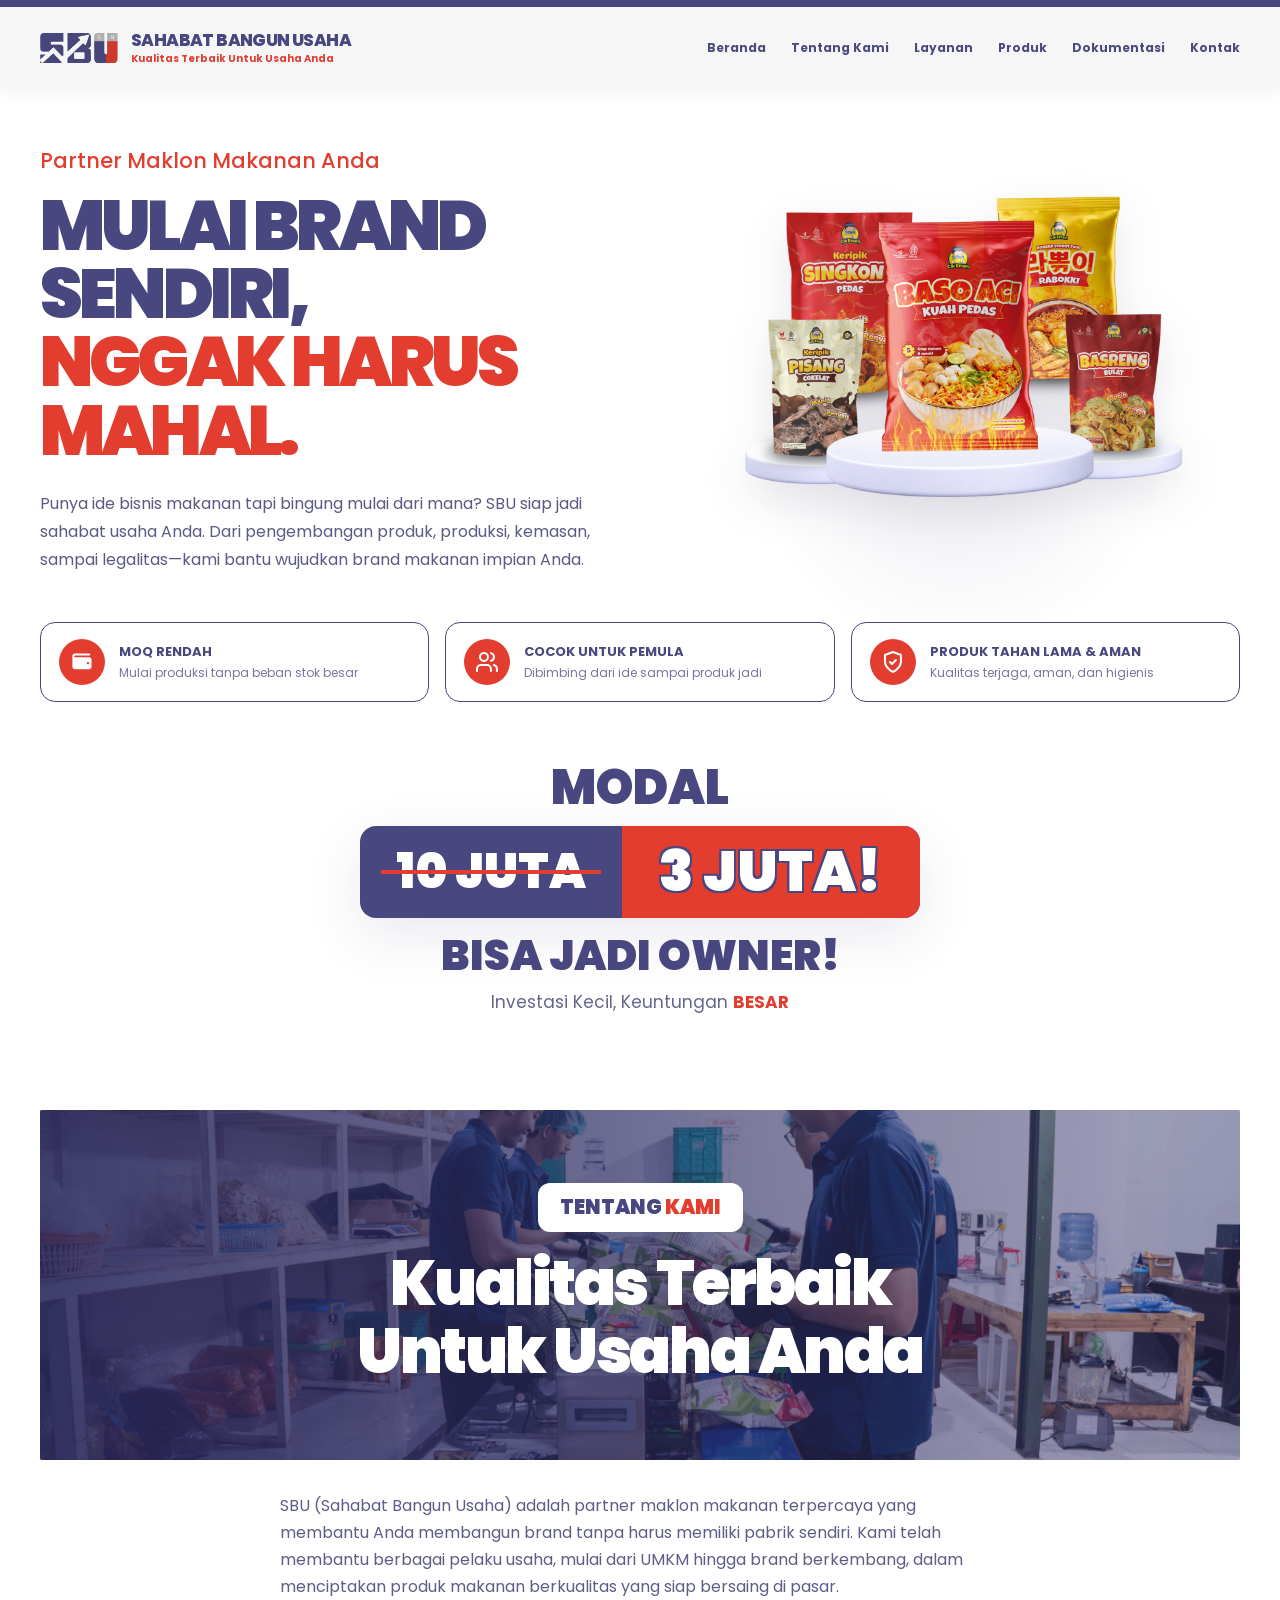
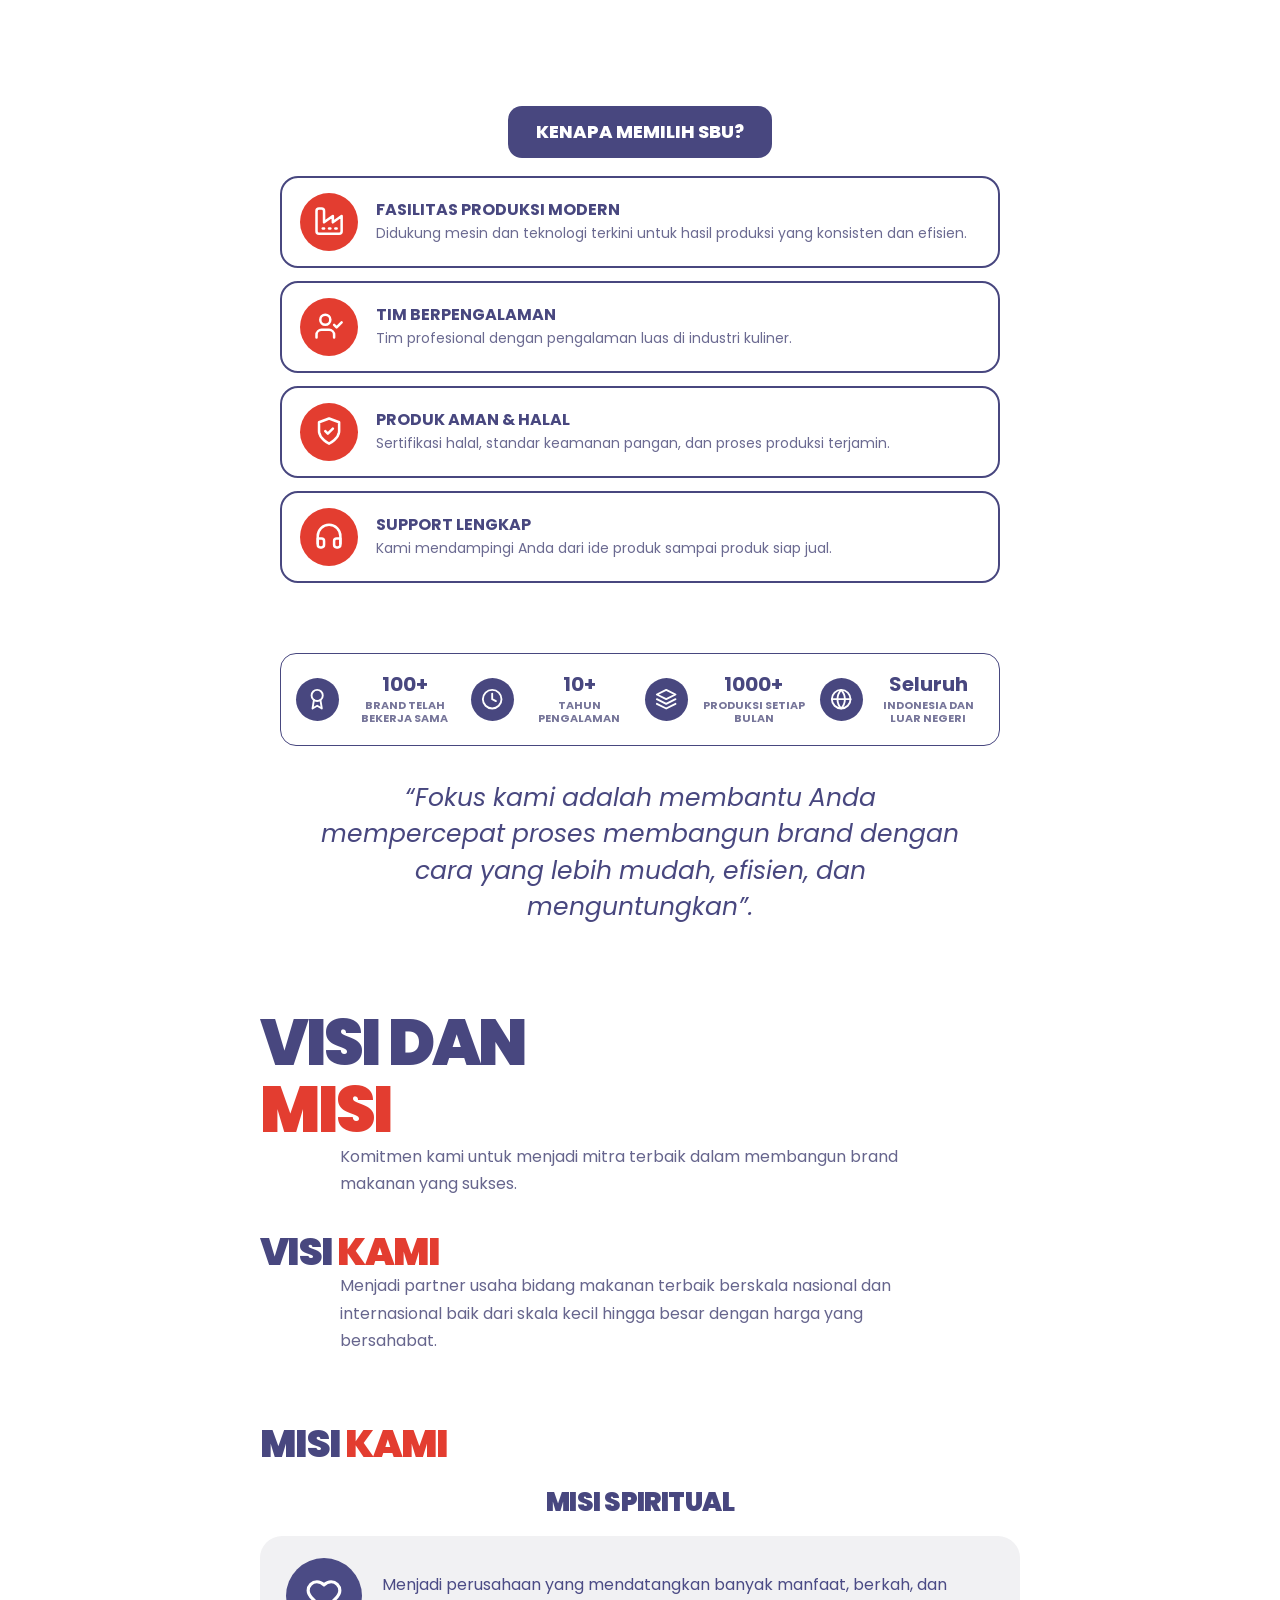
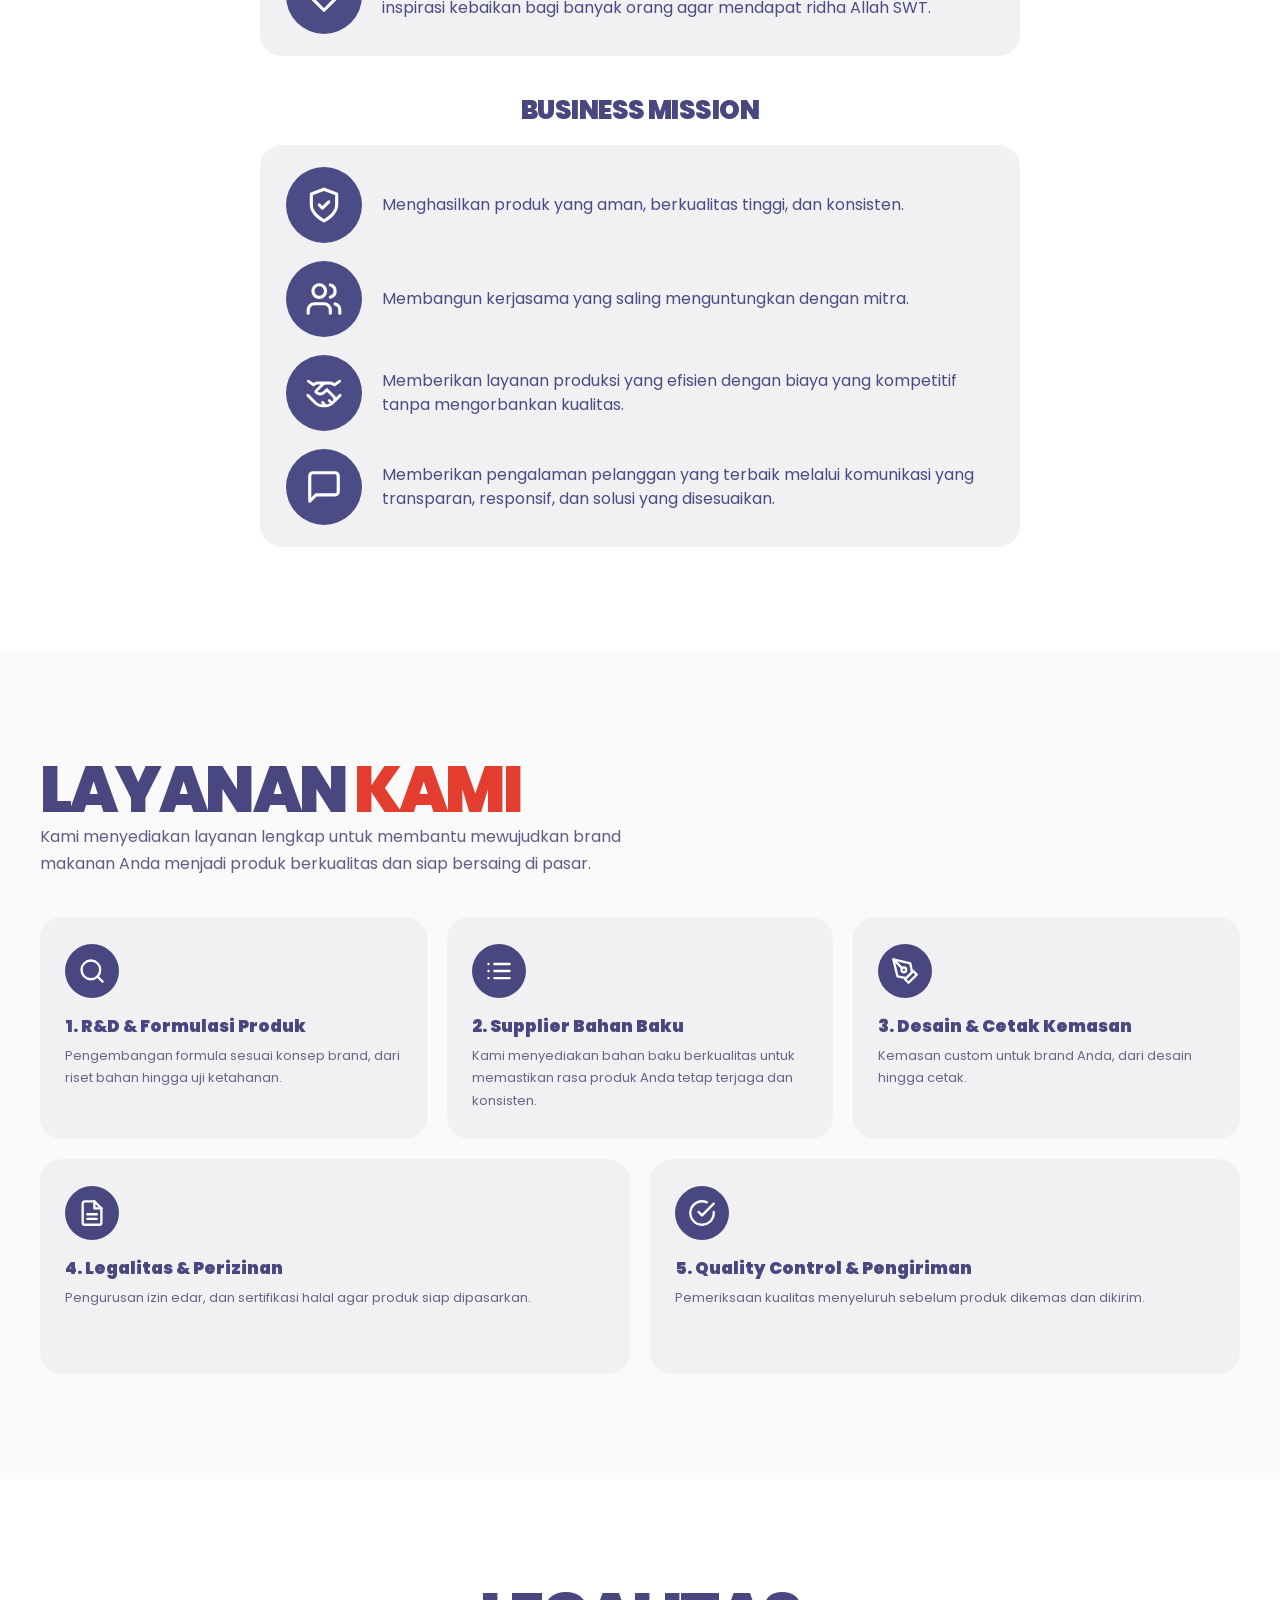
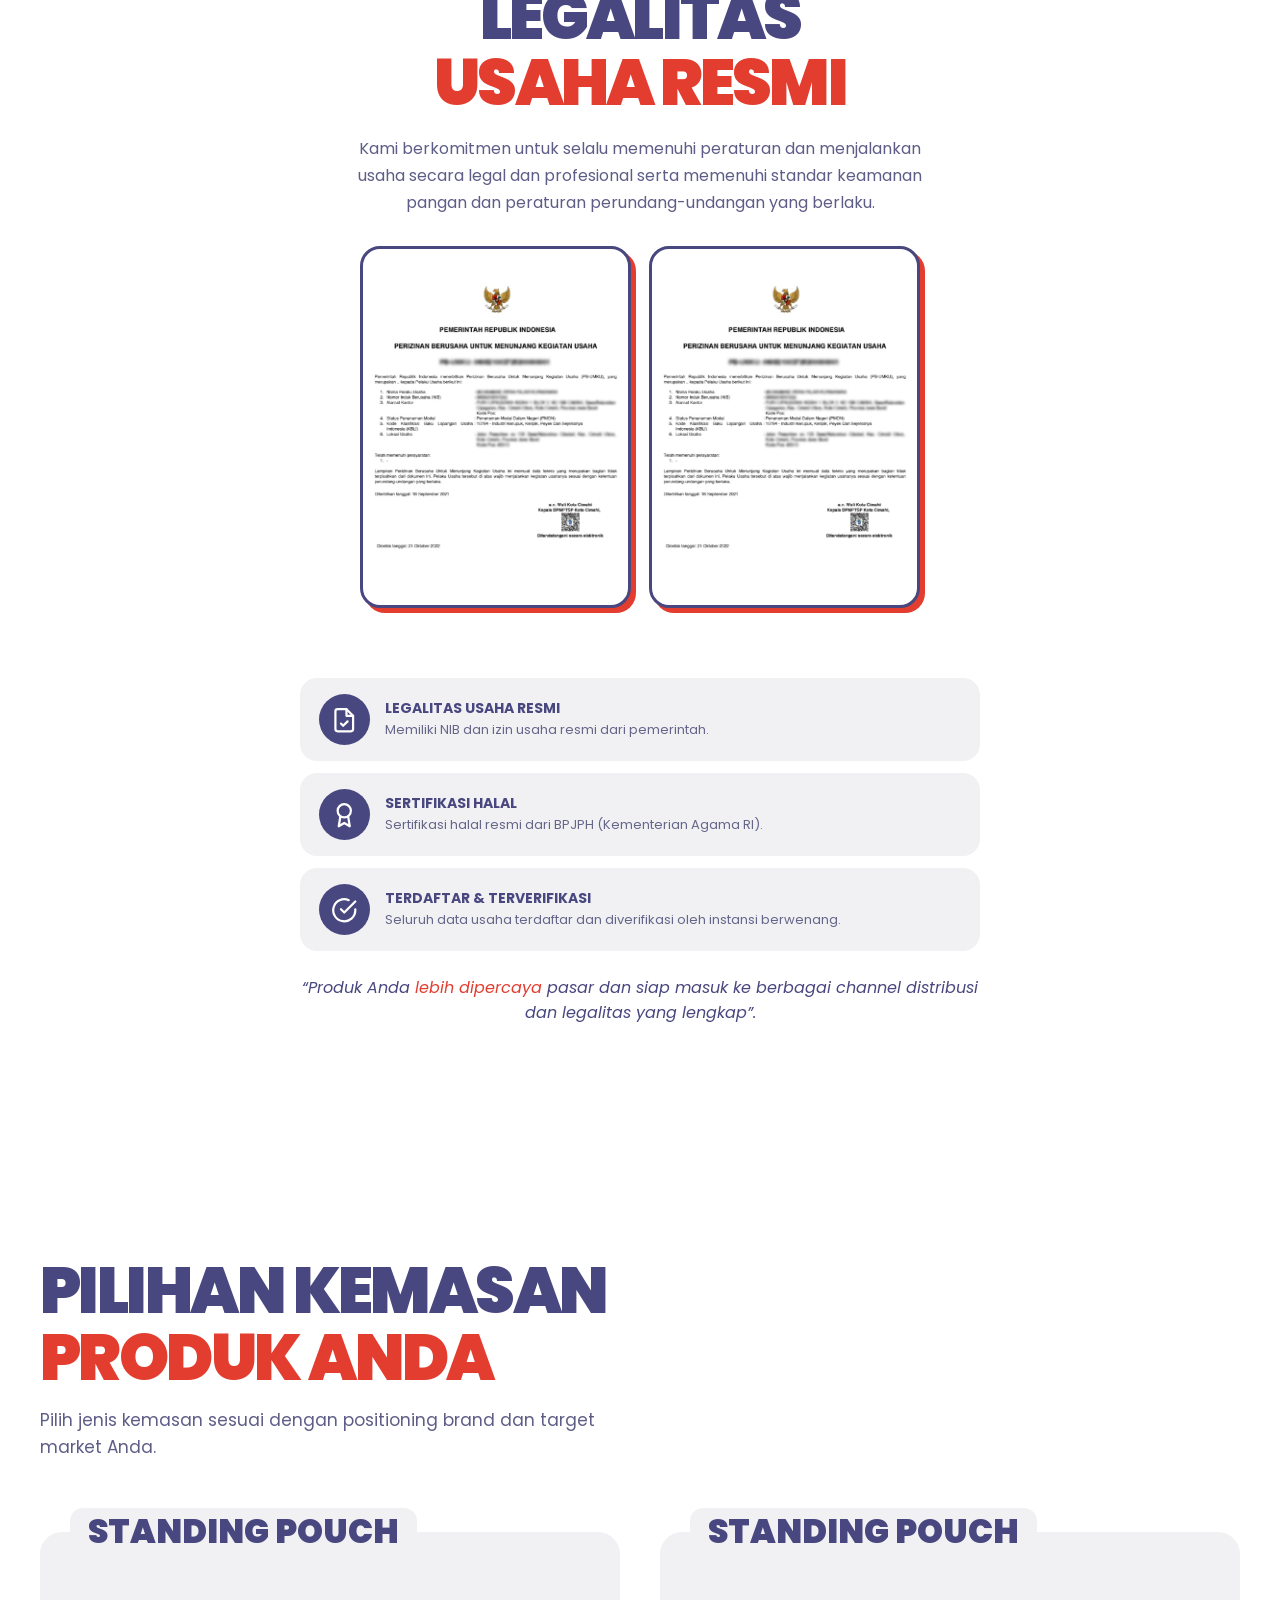
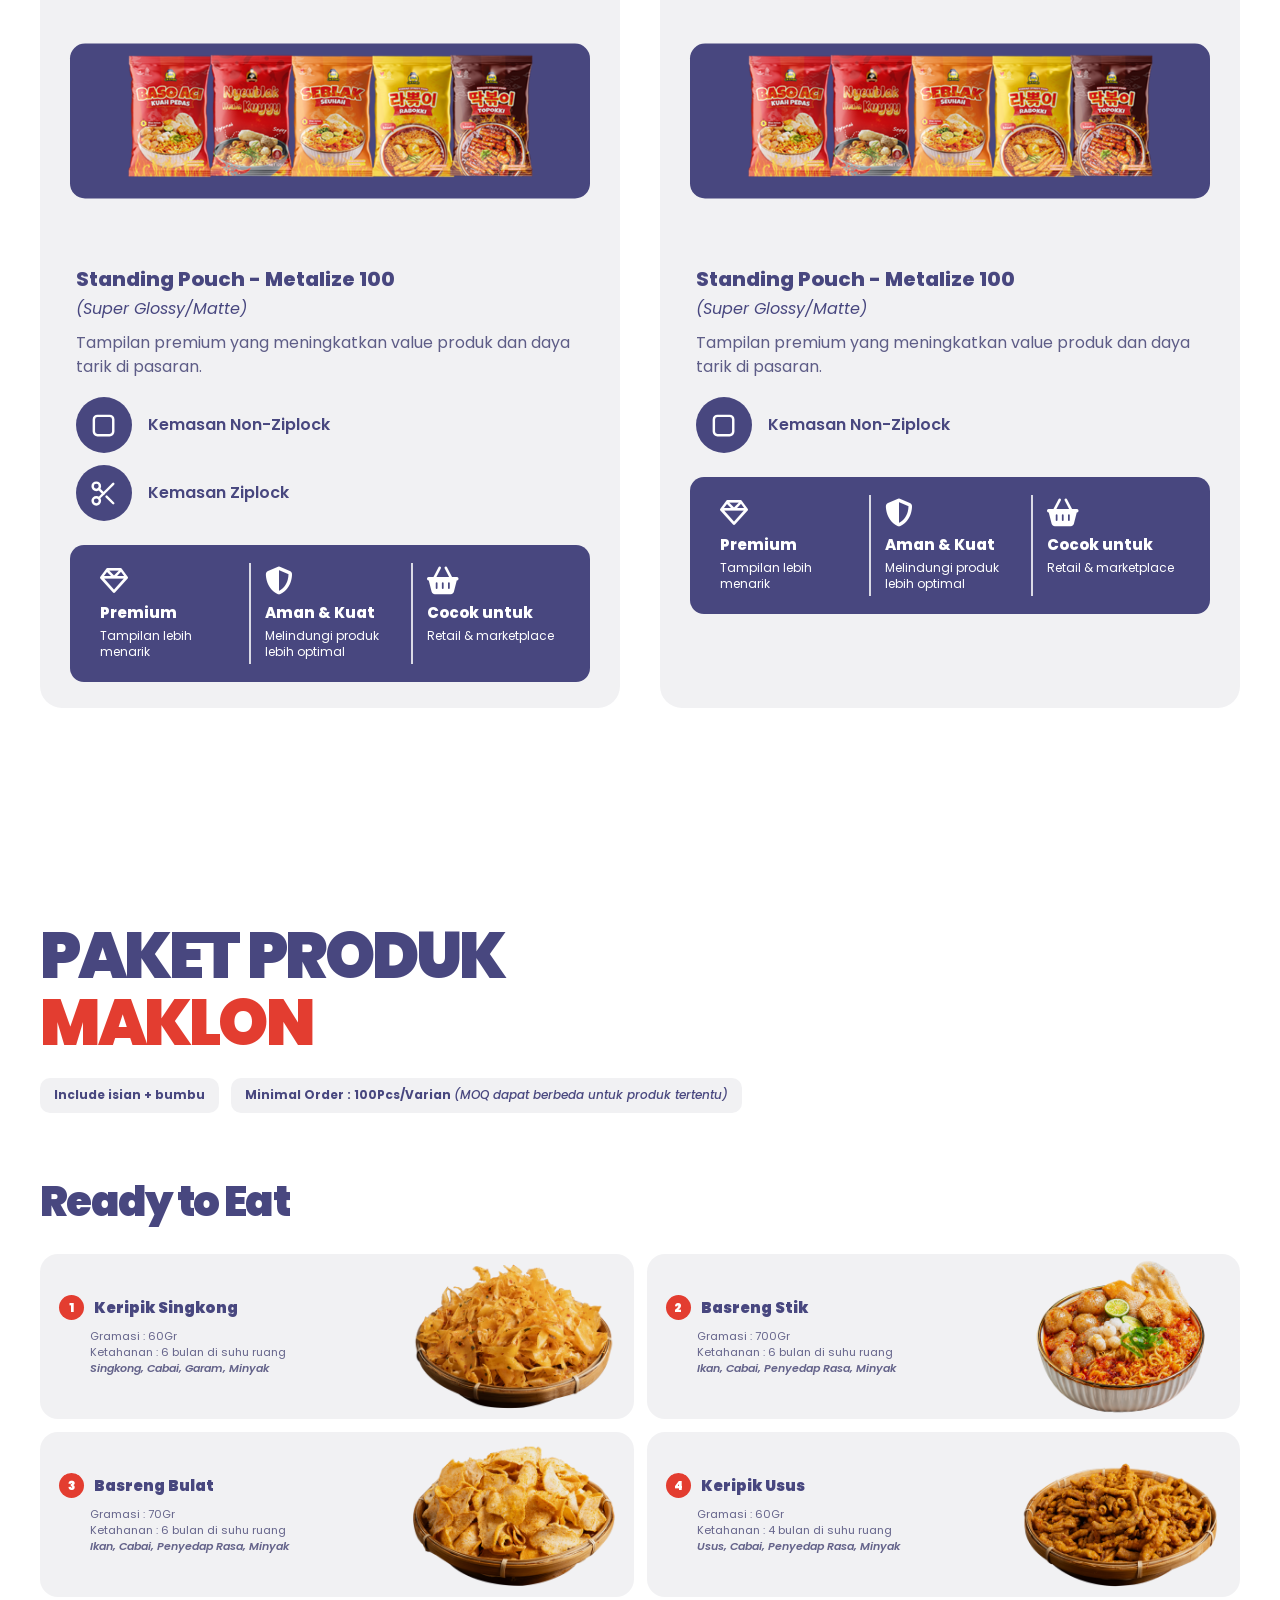
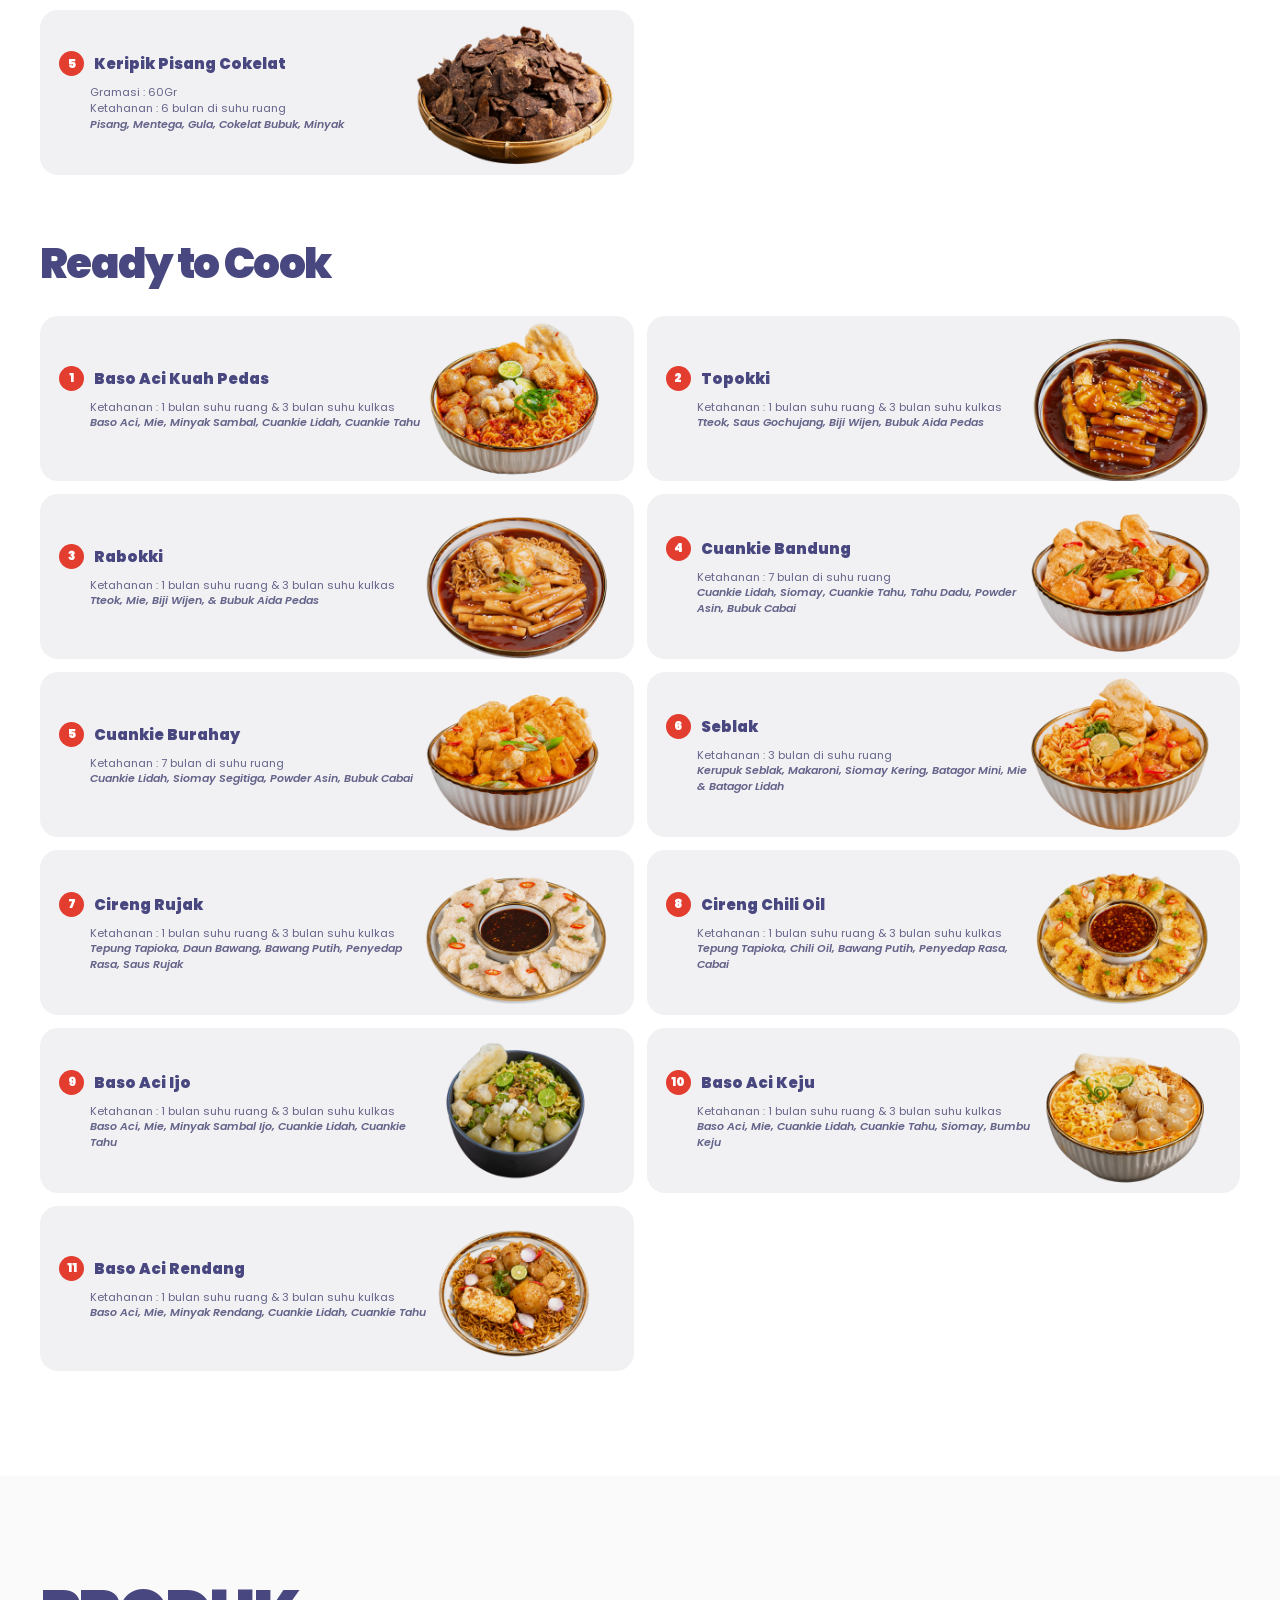
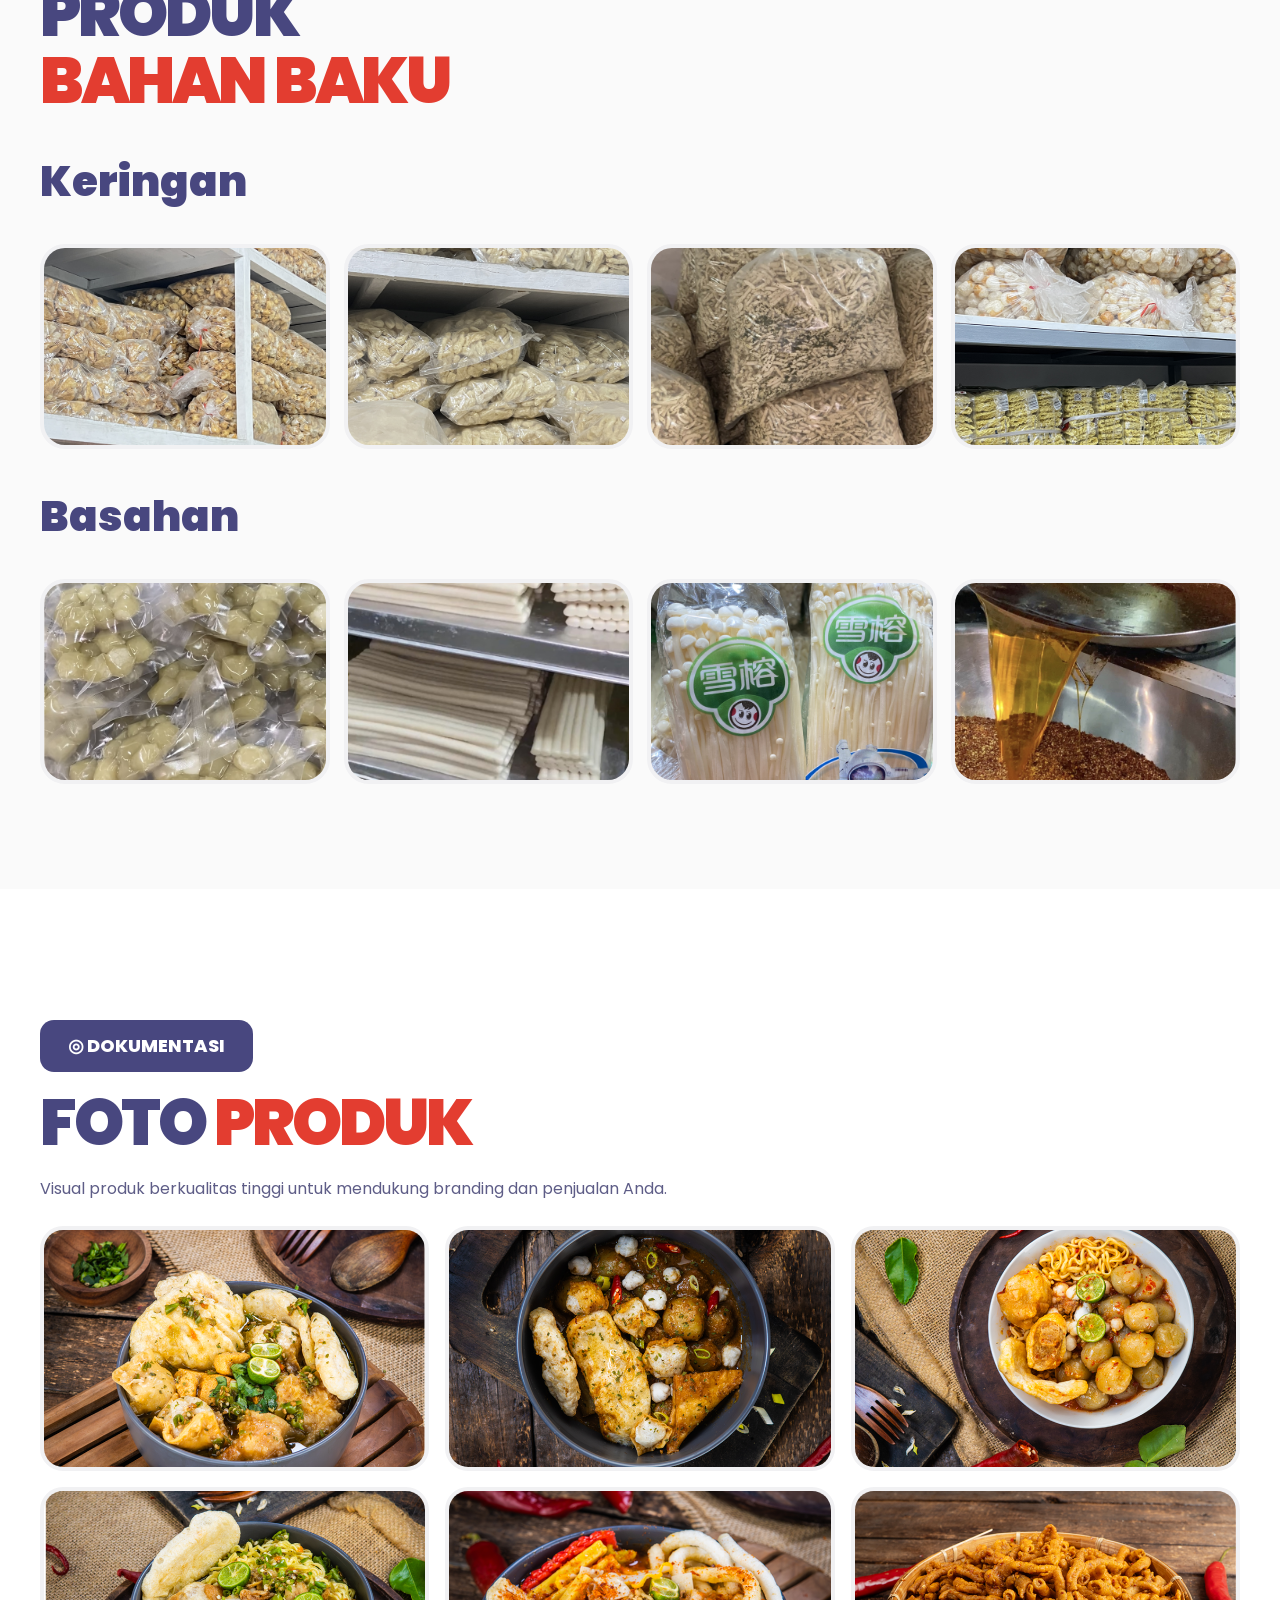
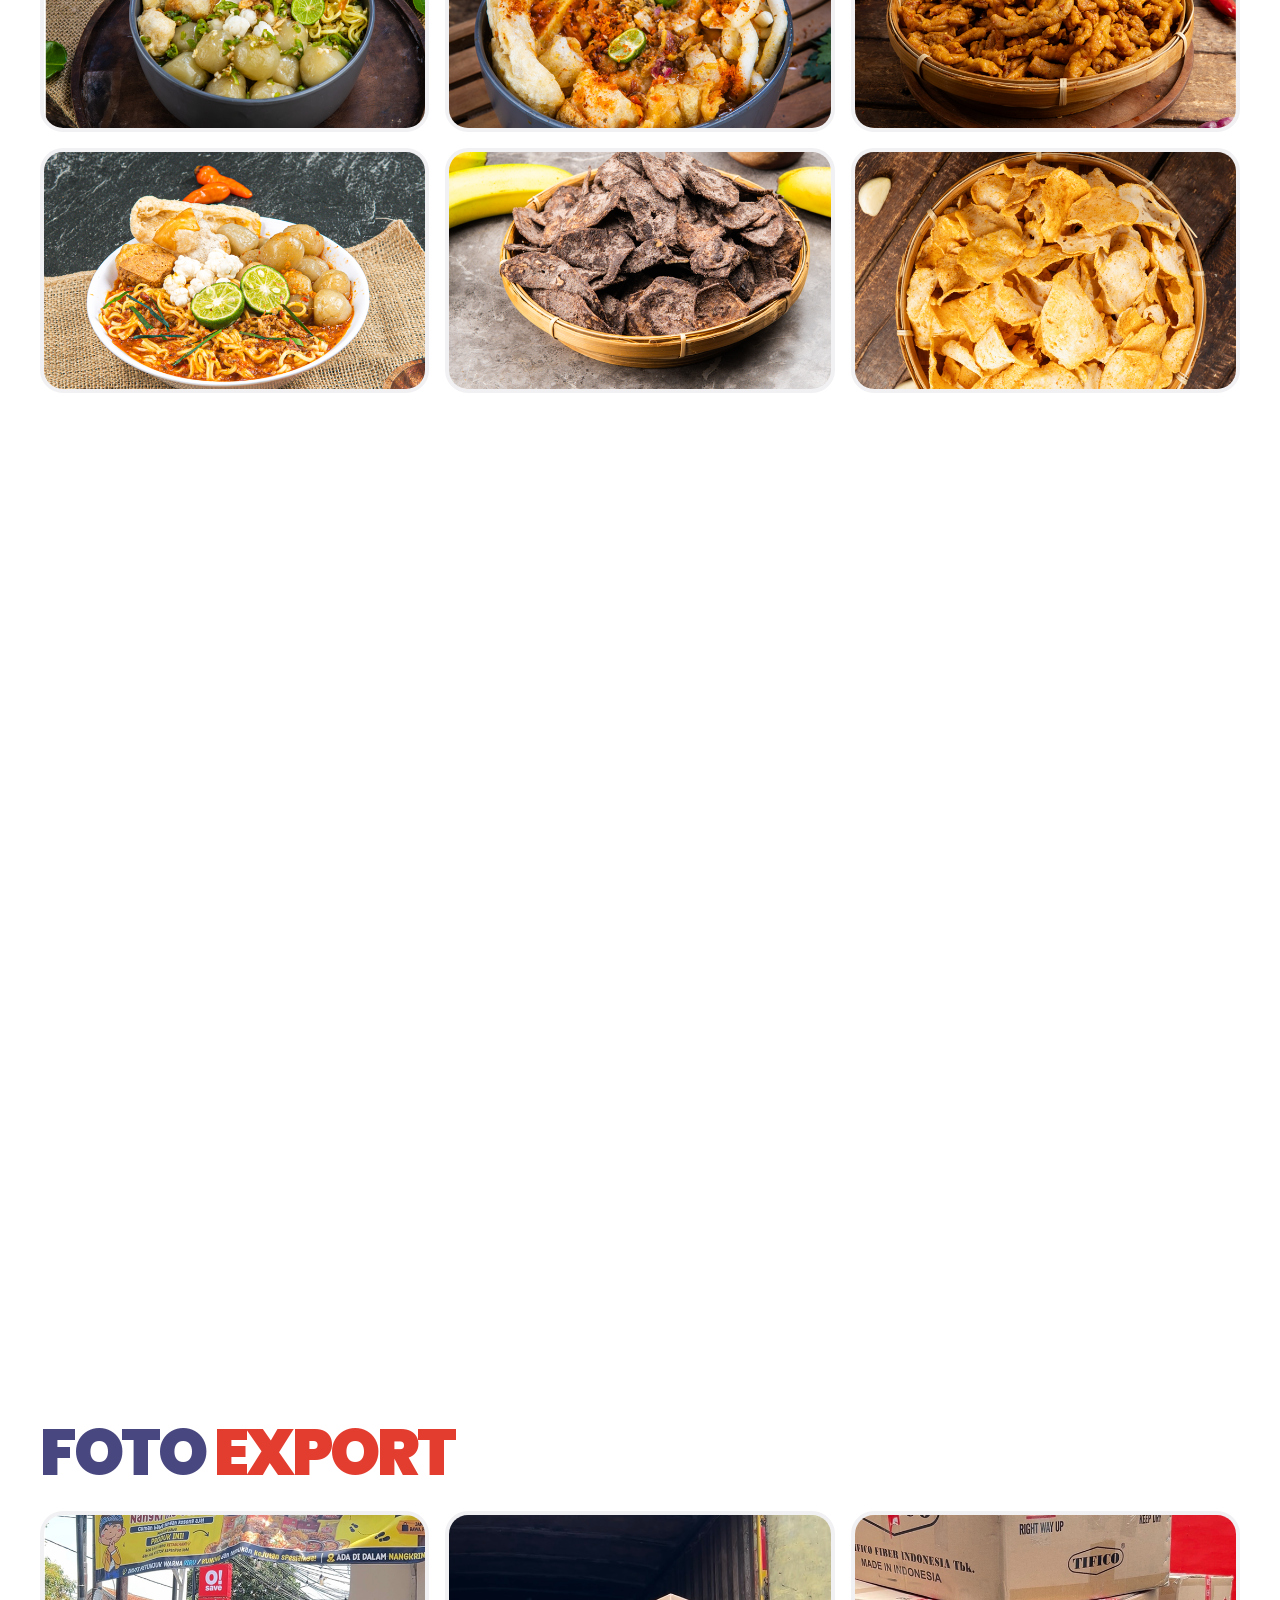
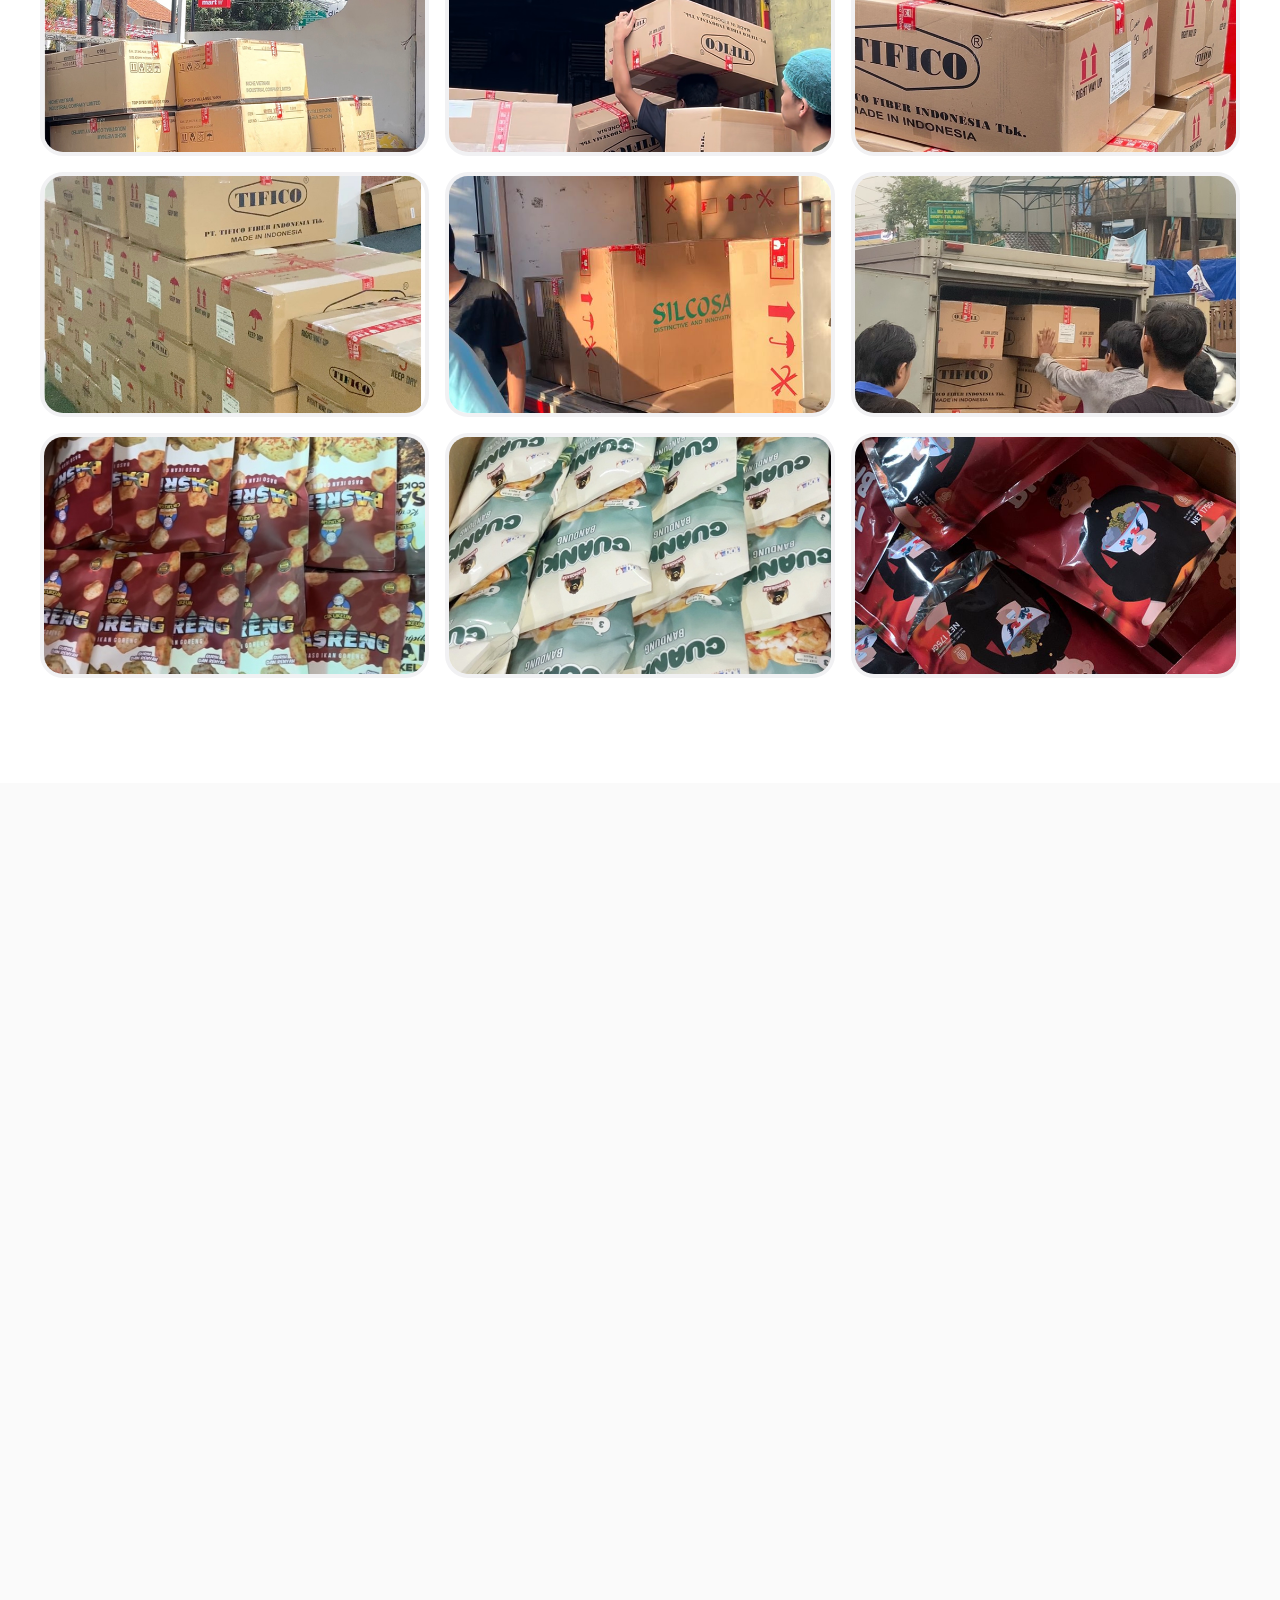
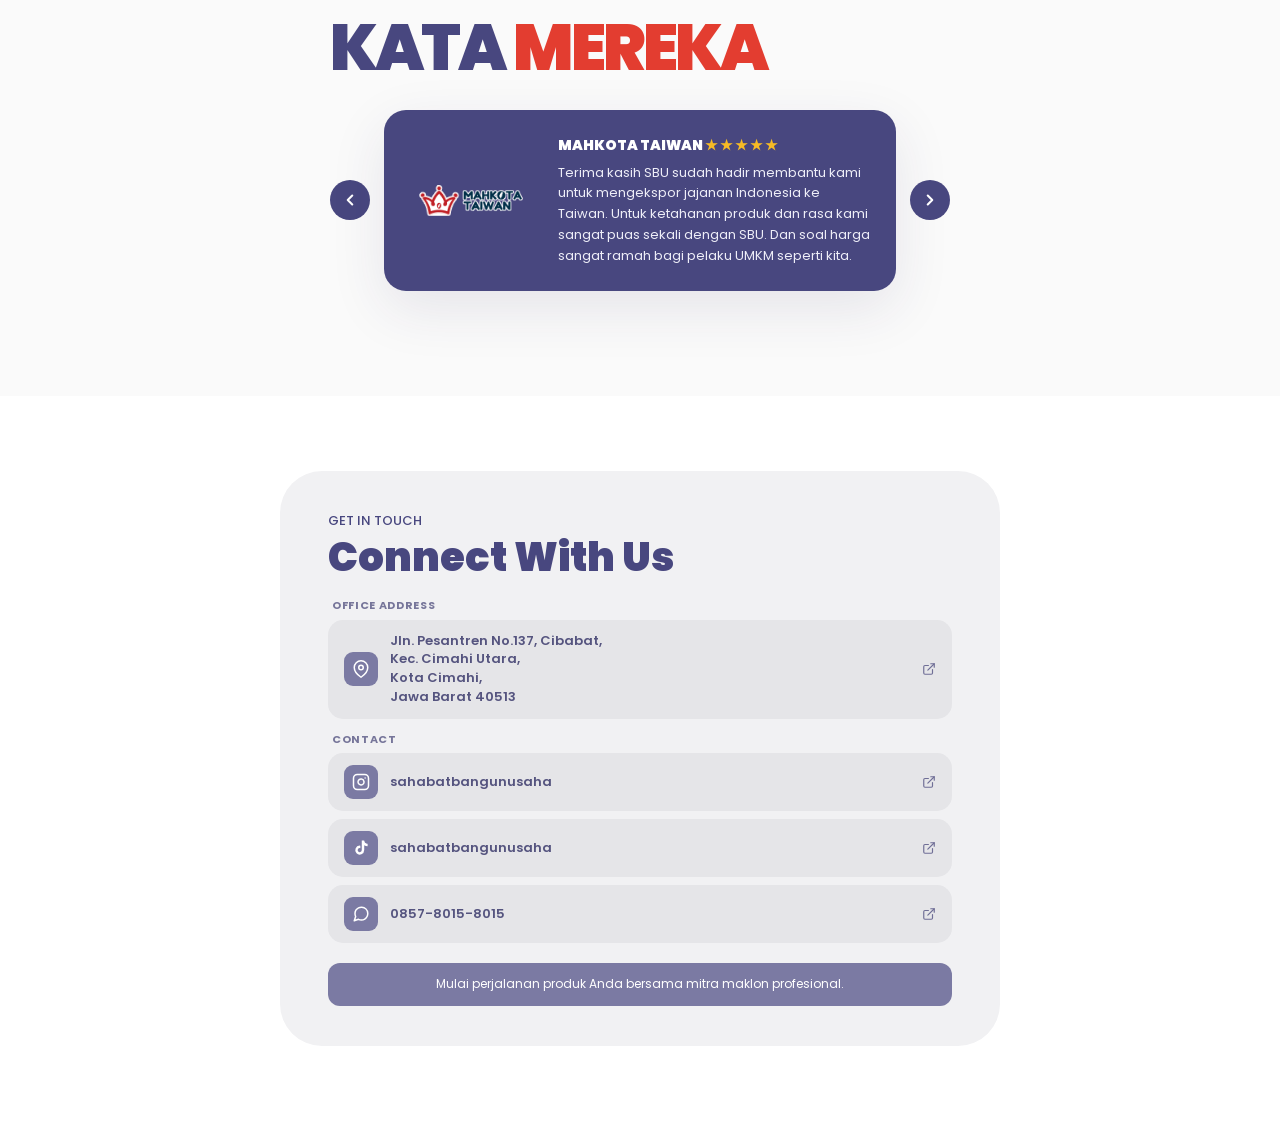
==== commit fa04b3f0: "Perubahan Gambar & Penamahan Gambar" ====
--- a/index.html
+++ b/index.html
@@ -3428,12 +3428,12 @@
                   </div>
                   <div class="client-slide">
                     <img src="images/Mahkota-Taiwan.webp" alt="Logo Mahkota Taiwan" loading="lazy" draggable="false">
-                  <!-- </div>
-                  <div class="client-slide">
-                    <img src="images/Cuanki-Burahay.png" alt="Logo Cuanki Burahay" loading="lazy" draggable="false">
                   </div>
                   <div class="client-slide">
-                    <img src="images/Basbul.png" alt="Logo Basbul" loading="lazy" draggable="false"> -->
+                    <img src="images/Mahkota-Taiwan_0000_ChatGPT Image Nov 27_ 2026_ 11_13_12 AM.webp" alt="Logo Cuanki Burahay" loading="lazy" draggable="false">
+                  </div>
+                  <div class="client-slide">
+                    <img src="images/Mahkota-Taiwan_0001_CIK Emam Snack Mascot Badge.webp" alt="Logo Basbul" loading="lazy" draggable="false">
                   </div>
                 </div>
               </div>
@@ -3484,14 +3484,23 @@
                         <p>Pelayanan maklon SBU sangat profesional dari pengembangan resep hingga kemasan siap jual.
                           Kualitas produk konsisten dan timnya sangat responsif membantu kebutuhan brand kami.</p>
                       </div>
-                    <!-- </div>
+                    </div>
                     <div class="testimonial-slide">
-                      <img src="images/Cuanki-Burahay.png" alt="Logo Cuanki Burahay" loading="lazy" draggable="false">
+                      <img src="images/Mahkota-Taiwan_0000_ChatGPT Image Nov 27_ 2026_ 11_13_12 AM.webp" alt="Logo Cuanki Burahay" loading="lazy" draggable="false">
                       <div>
-                        <h3>CUANKI BURAHAY <span class="stars">★★★</span></h3>
+                        <h3>Nangkring Seblak <span class="stars">★★★</span></h3>
                         <p>Proses produksi cepat, higienis, dan legalitas produk dibantu sampai tuntas. Penjualan kami
                           meningkat pesat sejak bekerja sama dengan Sahabat Bangun Usaha.</p>
-                      </div> -->
+                      </div>
+                    </div>
+                    <div class="testimonial-slide">
+                      <img src="images/Mahkota-Taiwan_0001_CIK Emam Snack Mascot Badge.webp" alt="Logo Cuanki Burahay" loading="lazy" draggable="false">
+                      <div>
+                        <h3>CikEmam <span class="stars">★★★★★</span></h3>
+                        <p>Proses produksi cepat, higienis, dan legalitas produk dibantu sampai tuntas. Penjualan kami
+                          meningkat pesat sejak bekerja sama dengan Sahabat Bangun Usaha.</p>
+                      </div>
+
                     </div>
                   </div>
                 </div>
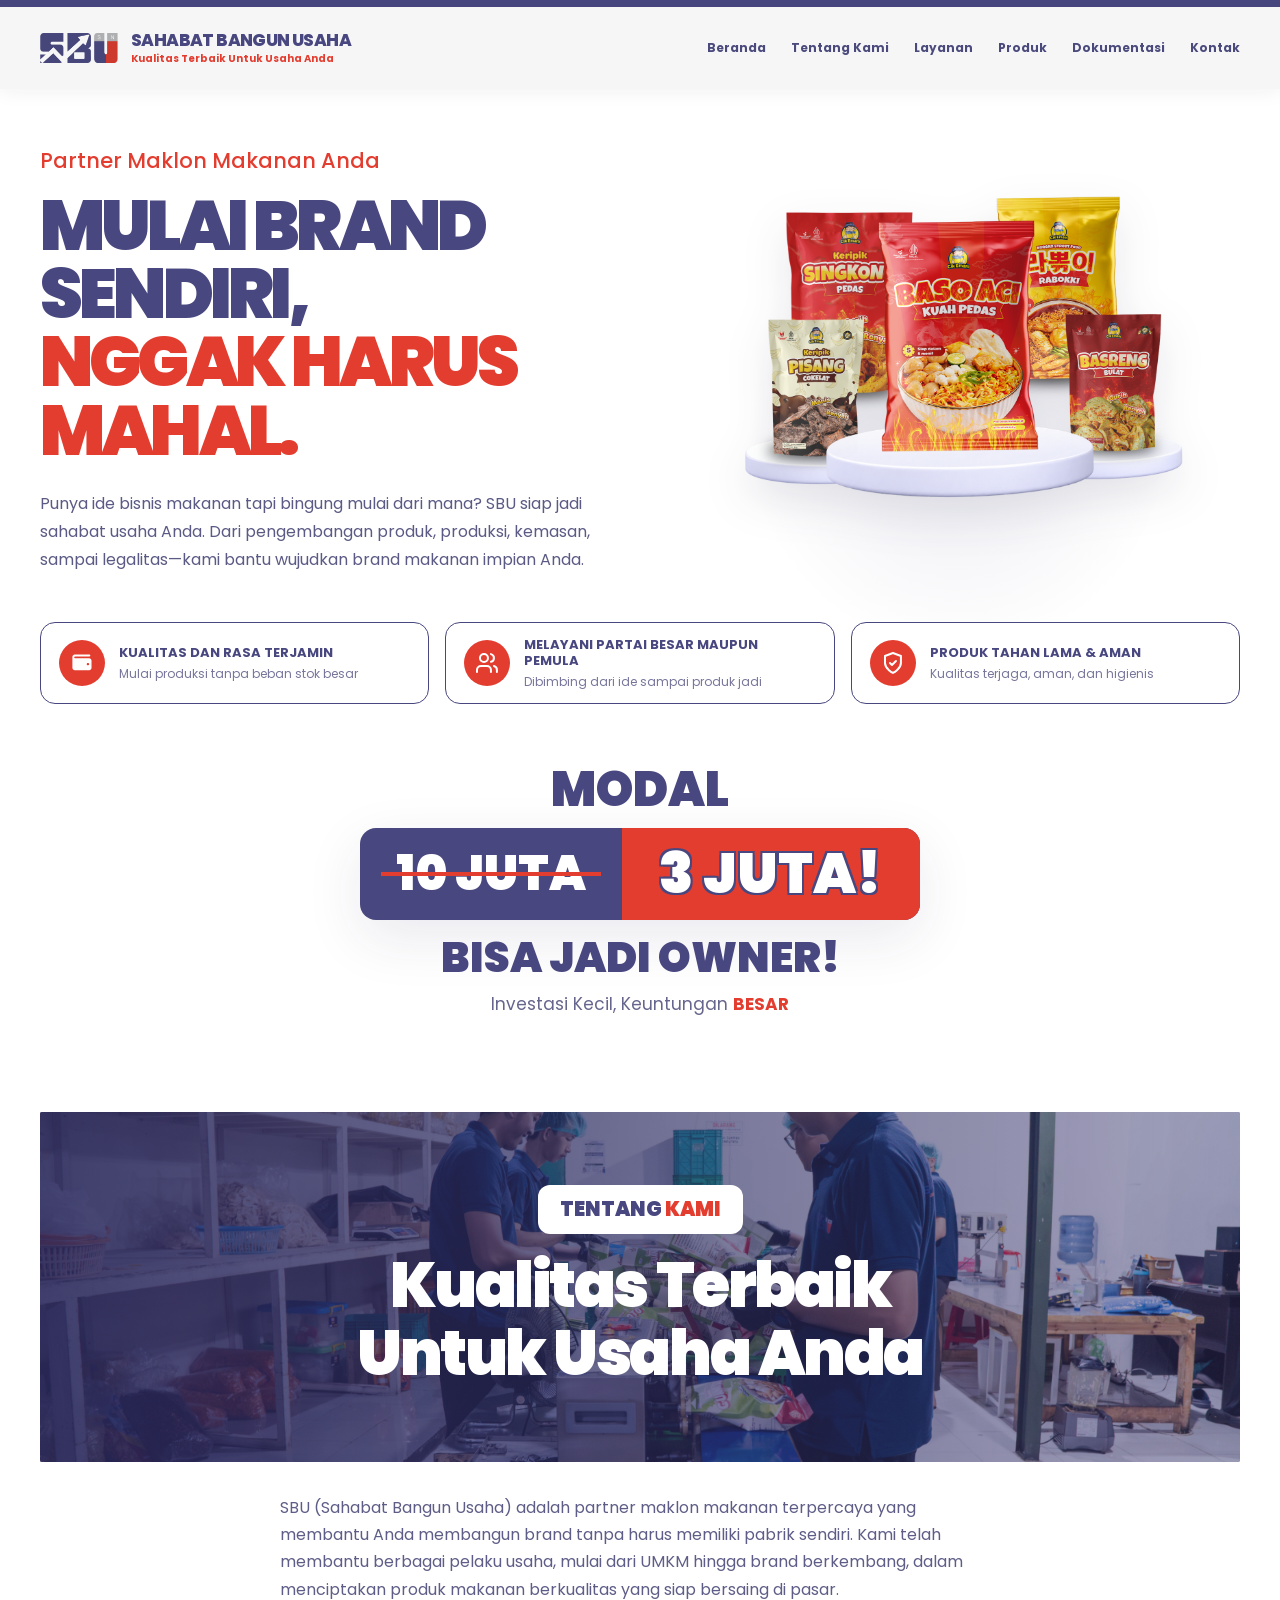
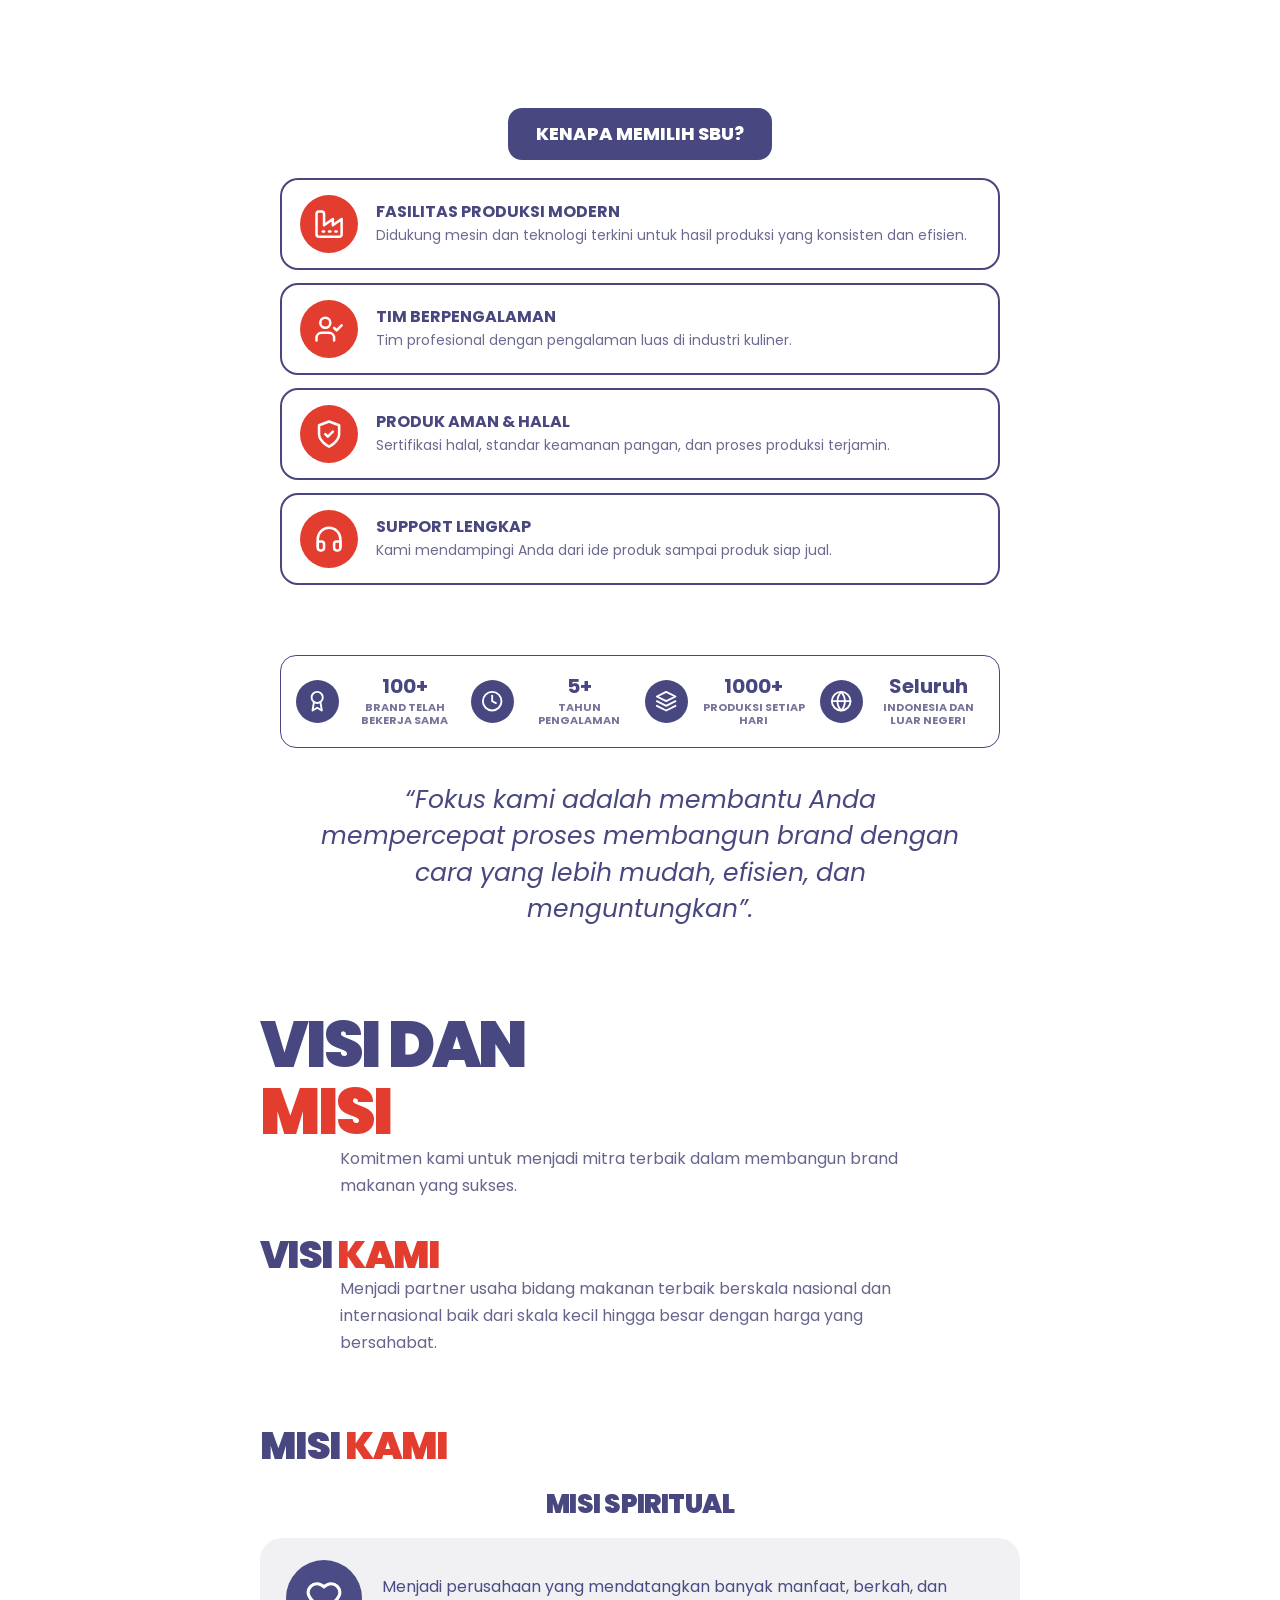
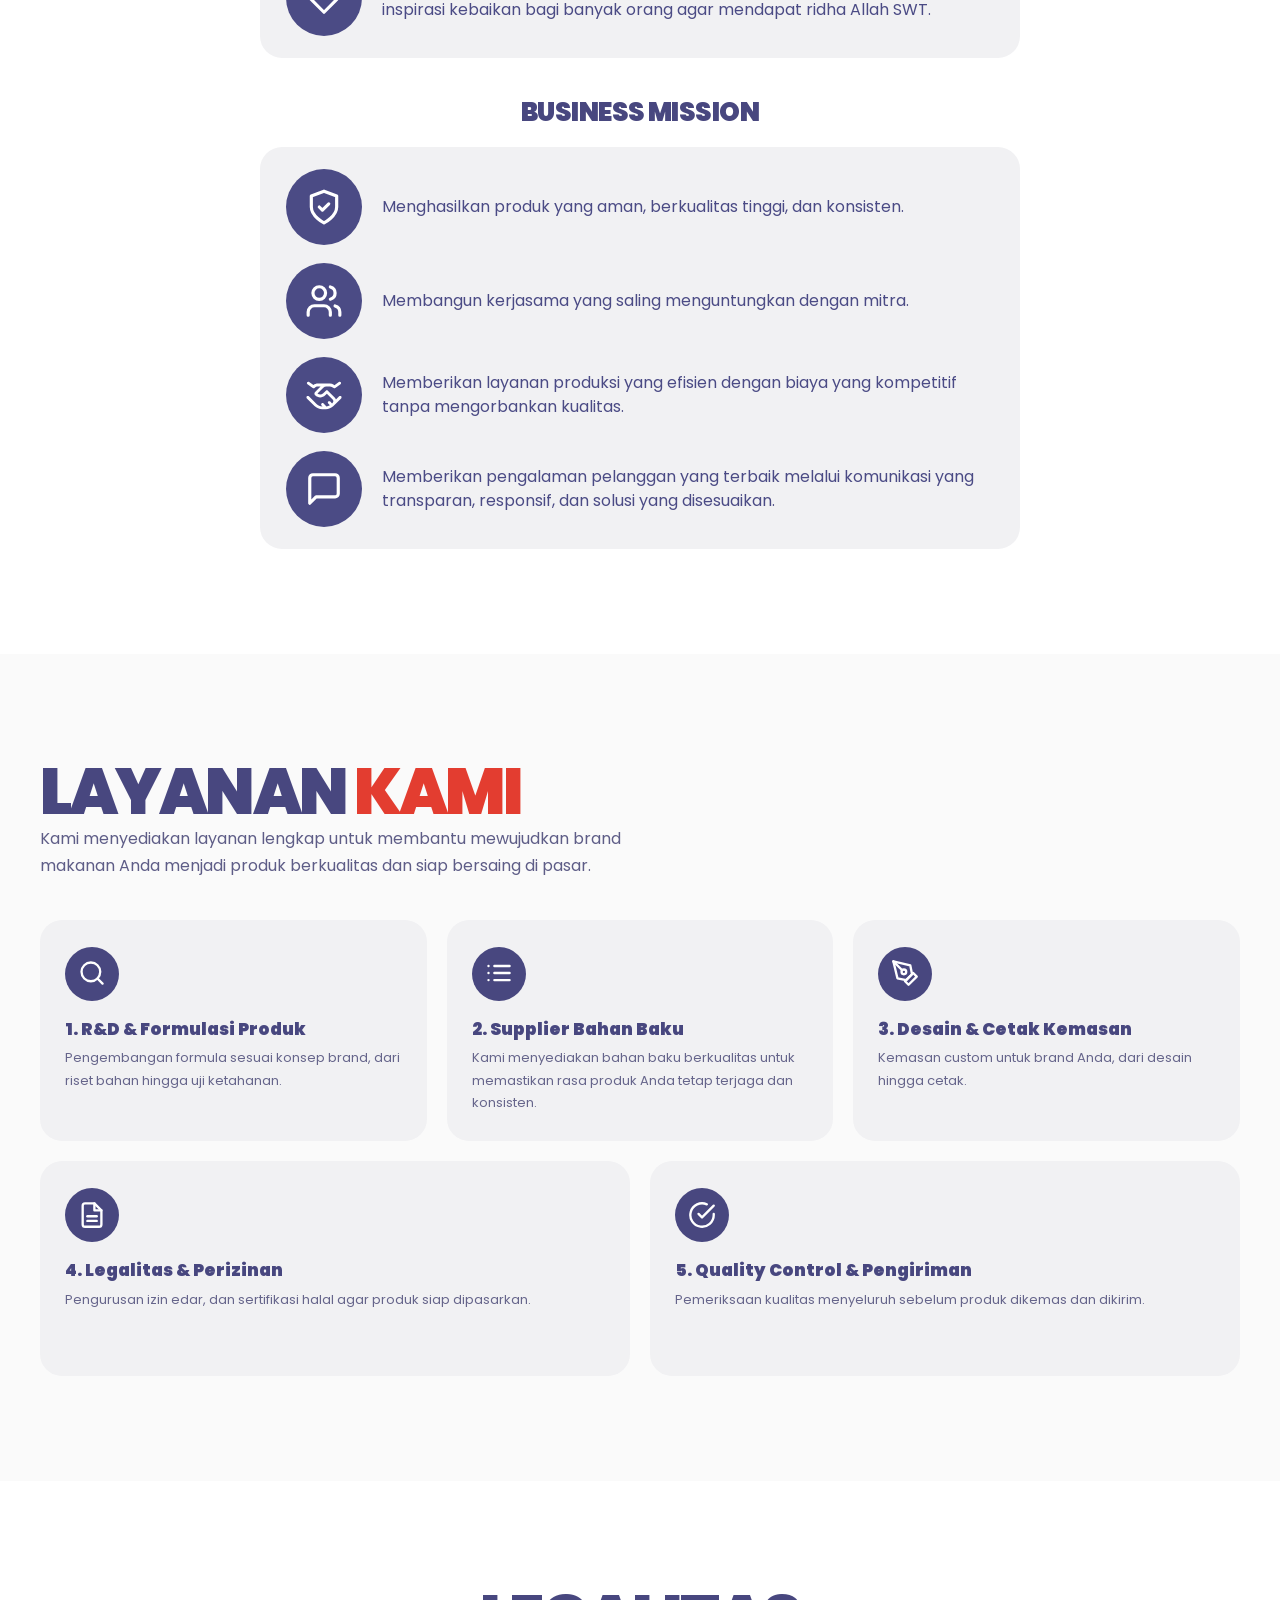
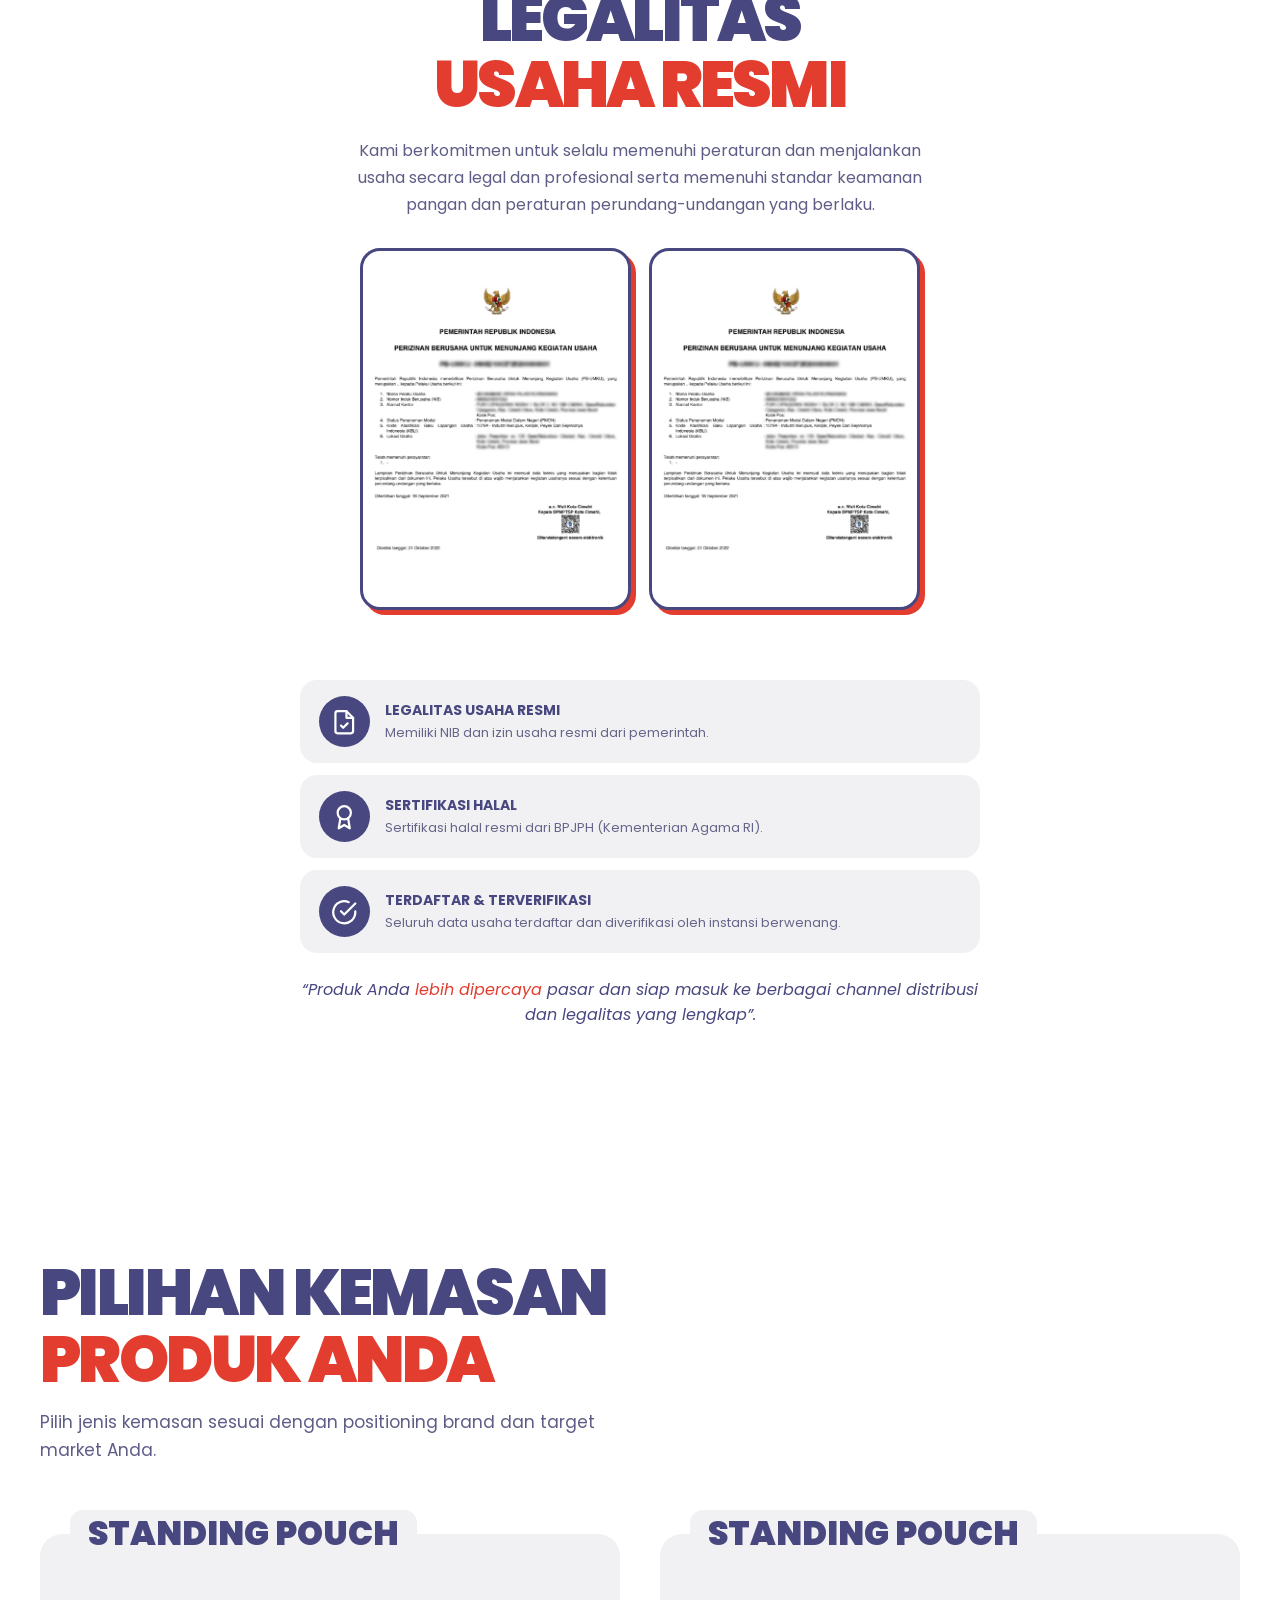
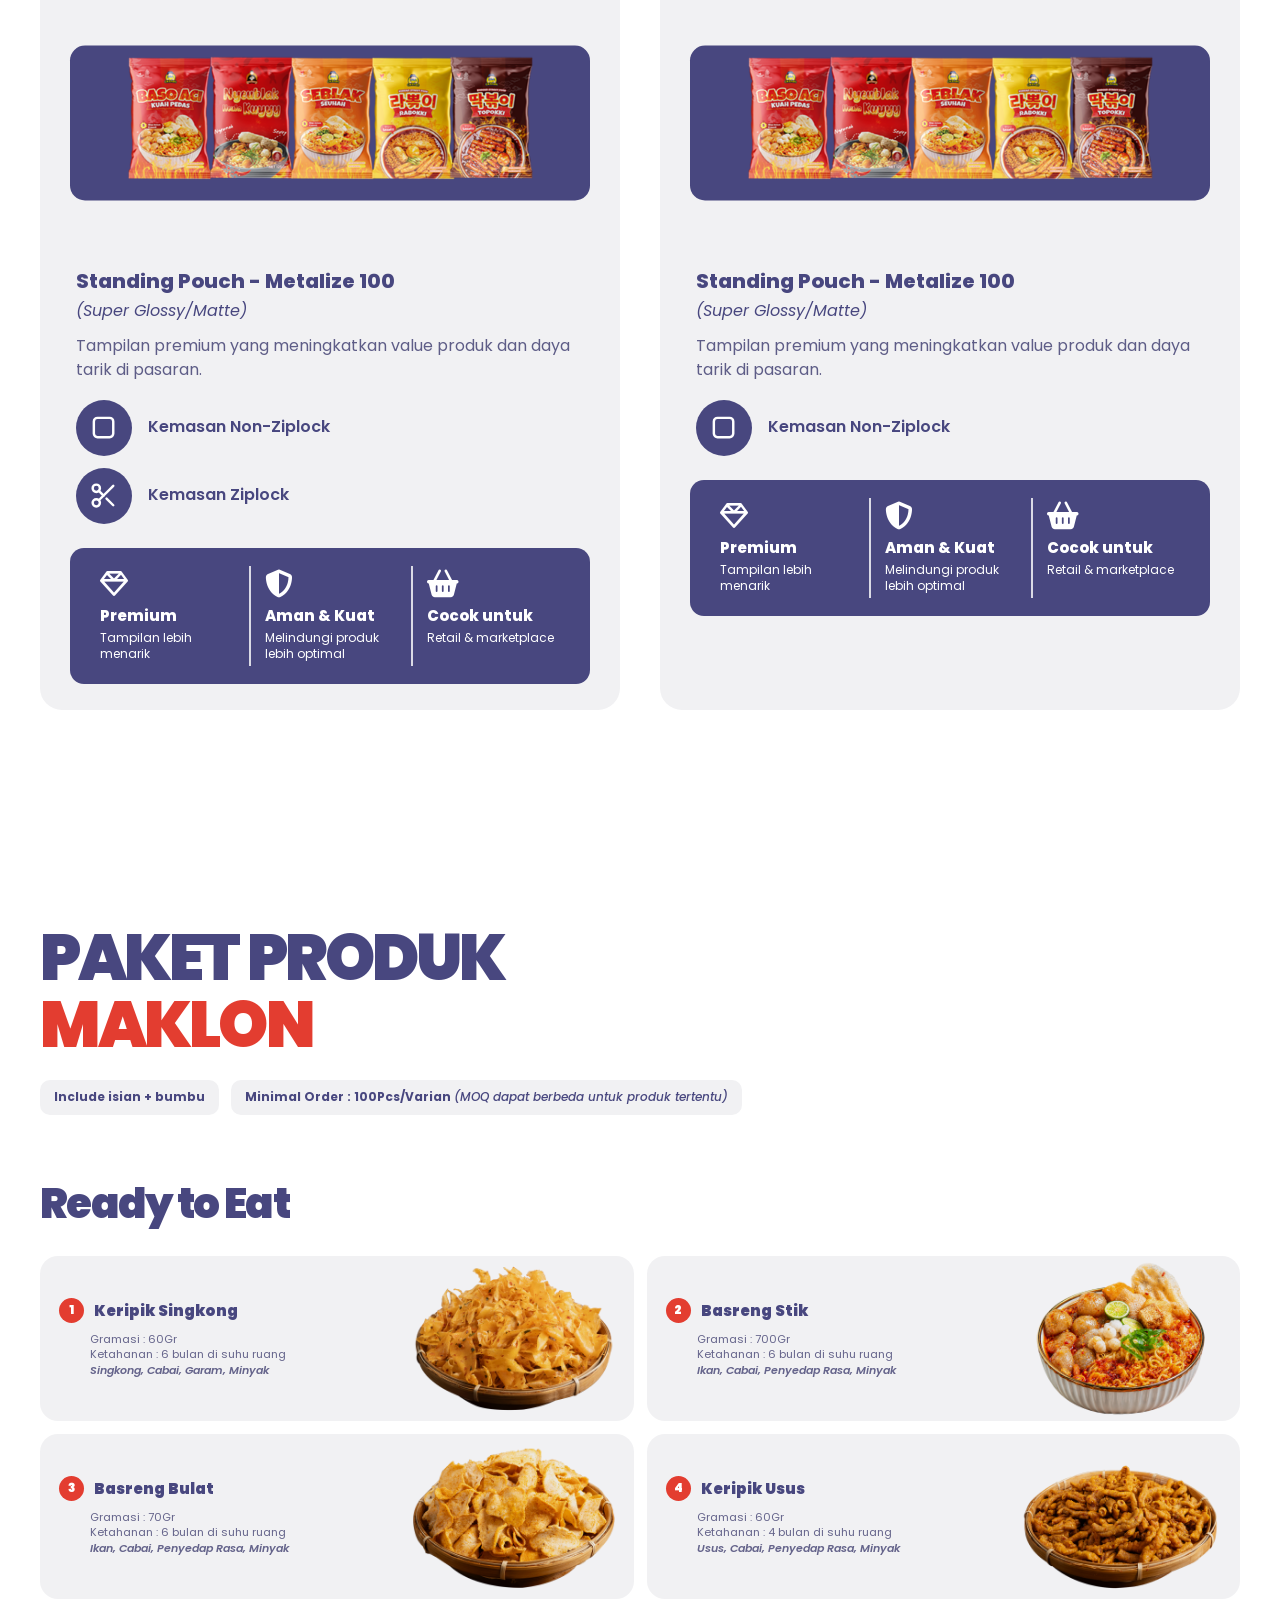
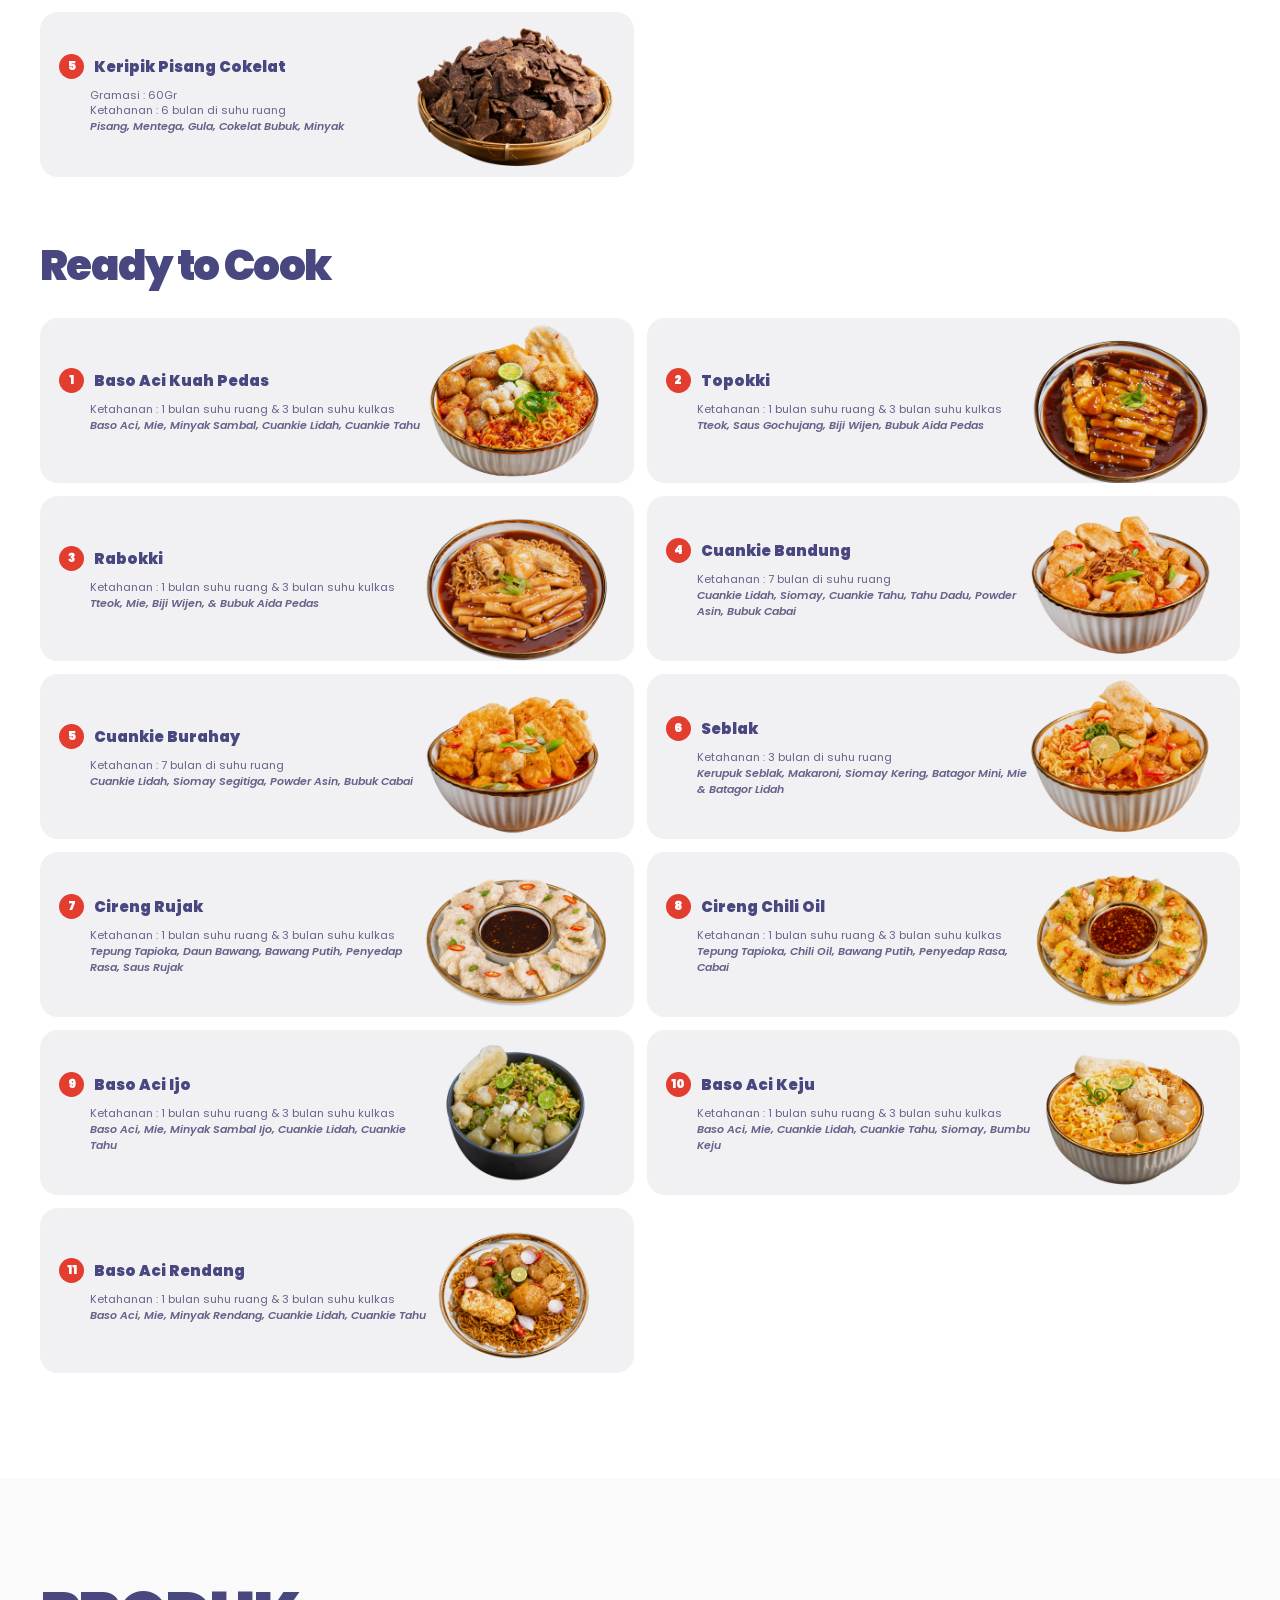
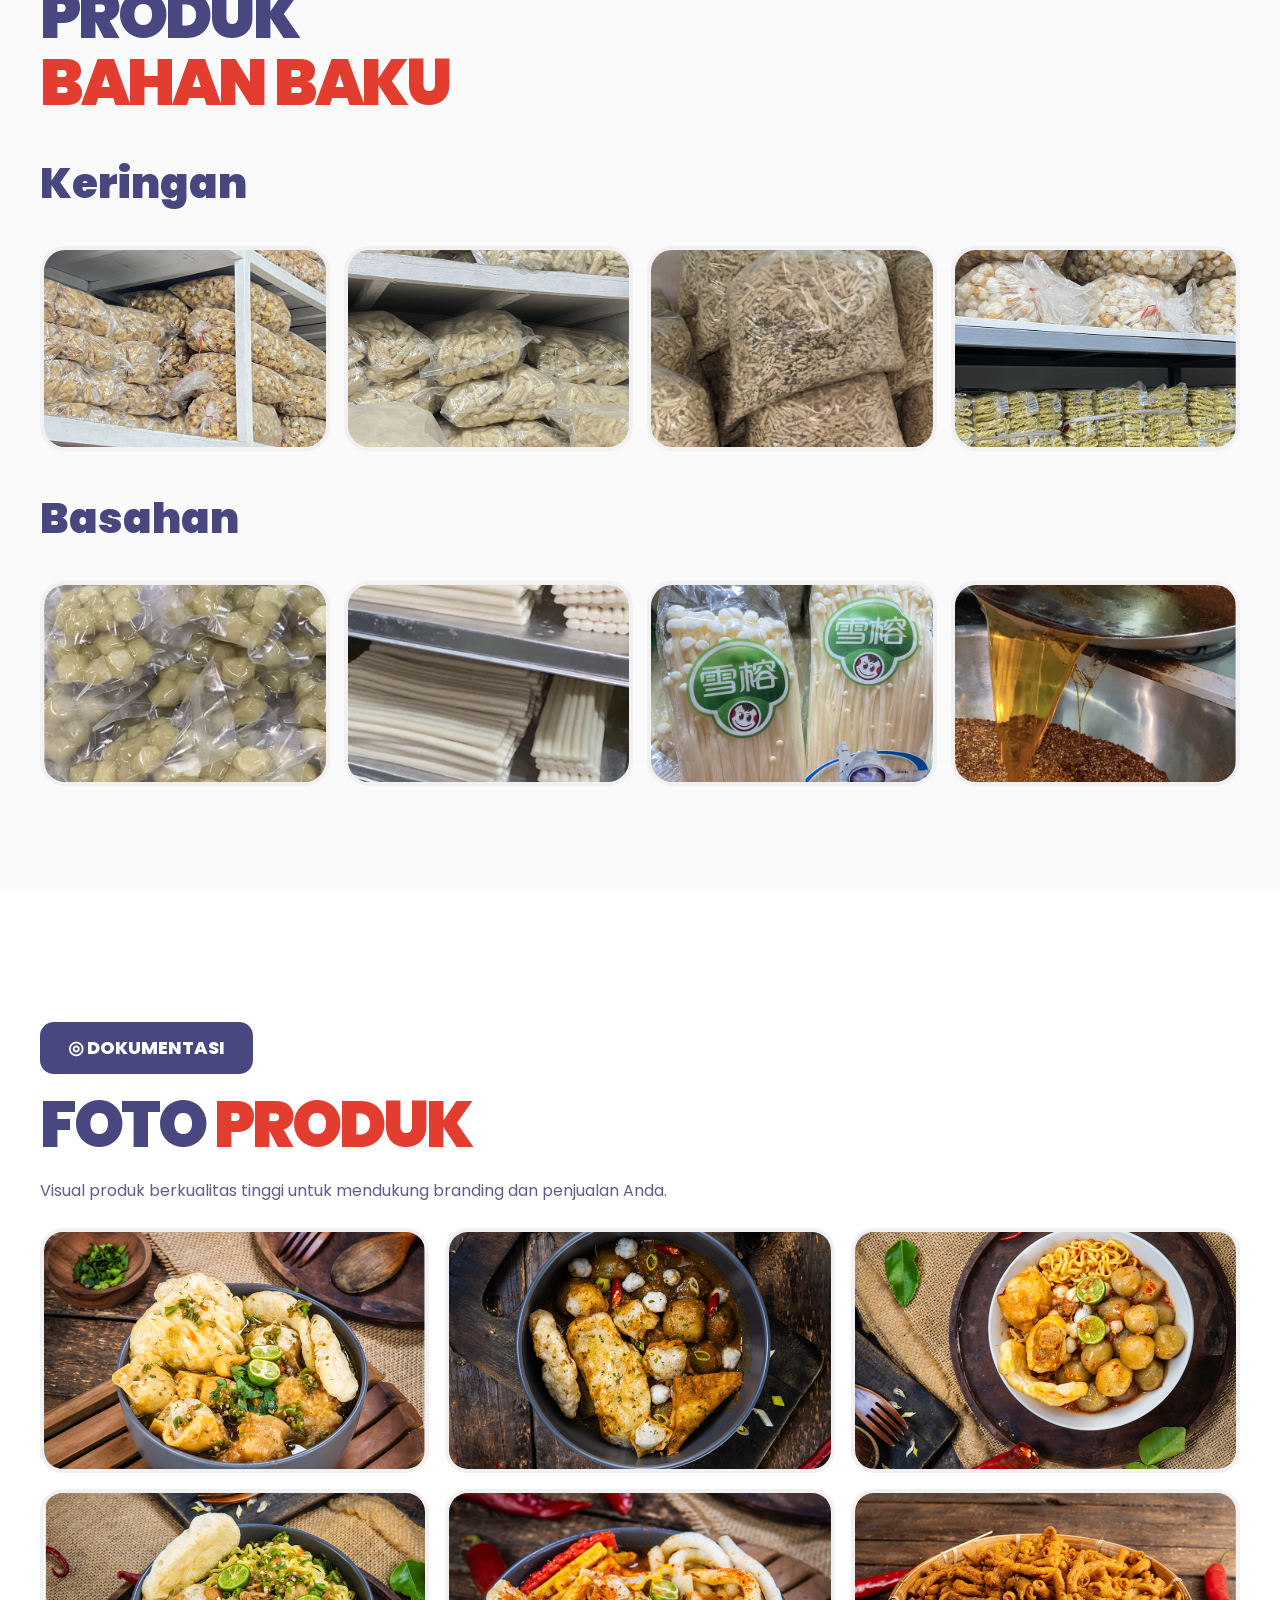
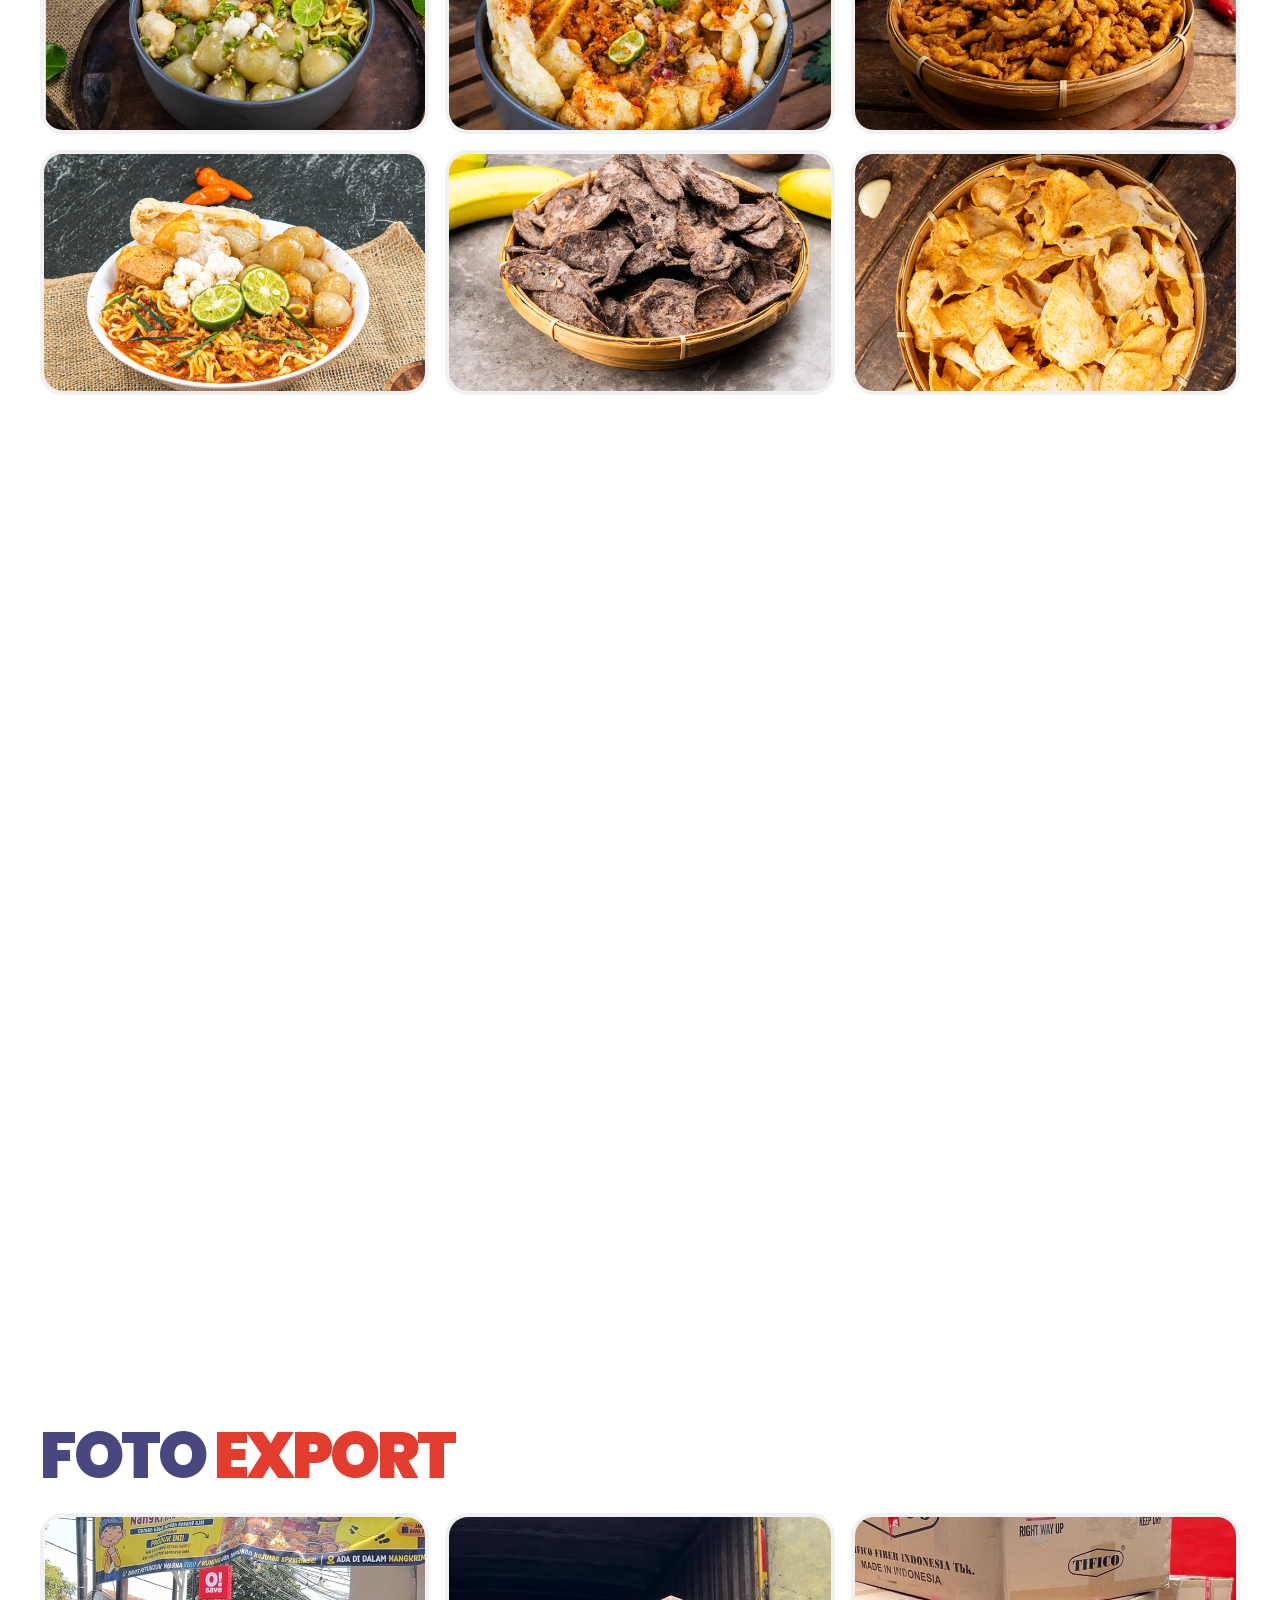
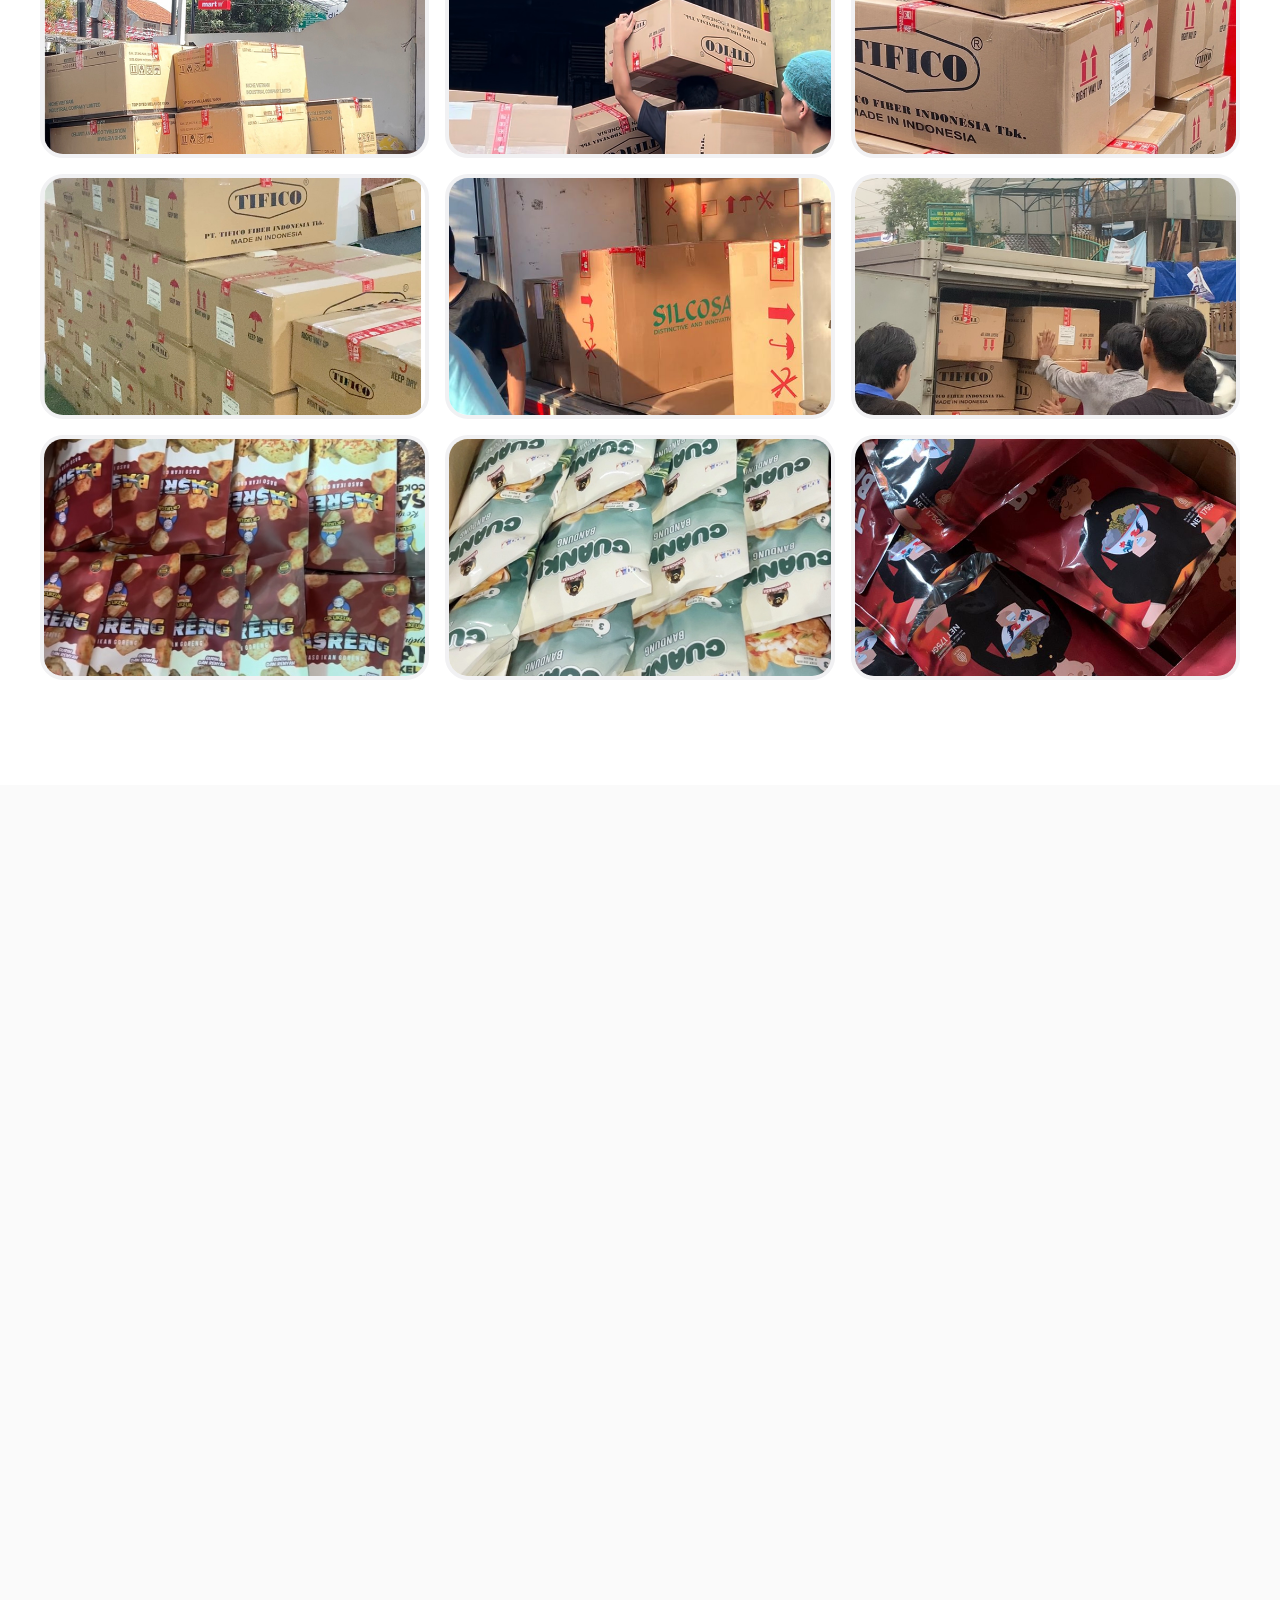
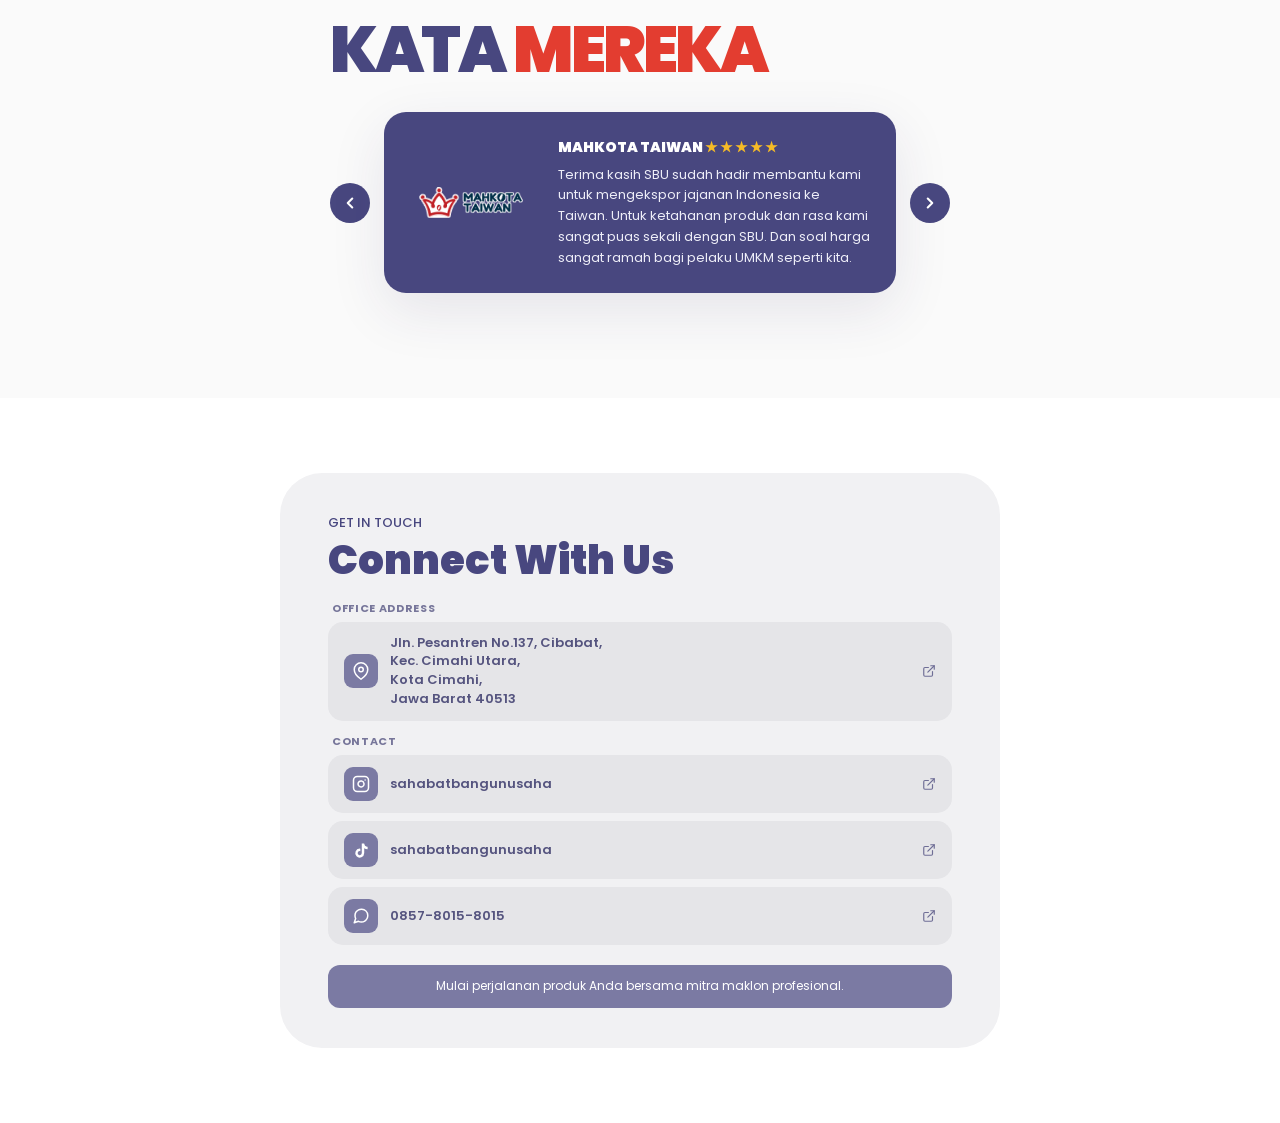
==== commit 628b66b1: "perubahan reveal" ====
--- a/index.html
+++ b/index.html
@@ -2794,11 +2794,11 @@
           <div class="hero-proof reveal">
             <div class="proof-card">
               <div class="proof-icon"><svg xmlns="http://www.w3.org/2000/svg" viewBox="0 0 640 640"><!--!Font Awesome Free v7.3.1 by @fontawesome - https://fontawesome.com License - https://fontawesome.com/license/free Copyright 2026 Fonticons, Inc.--><path fill="rgb(255, 255, 255)" d="M128 96C92.7 96 64 124.7 64 160L64 448C64 483.3 92.7 512 128 512L512 512C547.3 512 576 483.3 576 448L576 256C576 220.7 547.3 192 512 192L136 192C122.7 192 112 181.3 112 168C112 154.7 122.7 144 136 144L520 144C533.3 144 544 133.3 544 120C544 106.7 533.3 96 520 96L128 96zM480 320C497.7 320 512 334.3 512 352C512 369.7 497.7 384 480 384C462.3 384 448 369.7 448 352C448 334.3 462.3 320 480 320z"/></svg></div>
-              <div><strong>MOQ Rendah</strong><small>Mulai produksi tanpa beban stok besar</small></div>
+              <div><strong>Kualitas Dan Rasa Terjamin</strong><small>Mulai produksi tanpa beban stok besar</small></div>
             </div>
             <div class="proof-card">
               <div class="proof-icon"><svg viewBox="0 0 24 24" fill="none" stroke="currentColor" stroke-width="2" stroke-linecap="round" stroke-linejoin="round" aria-hidden="true"><path d="M16 21v-2a4 4 0 0 0-4-4H6a4 4 0 0 0-4 4v2"/><circle cx="9" cy="7" r="4"/><path d="M22 21v-2a4 4 0 0 0-3-3.87"/><path d="M16 3.13a4 4 0 0 1 0 7.75"/></svg></div>
-              <div><strong>Cocok Untuk Pemula</strong><small>Dibimbing dari ide sampai produk jadi</small></div>
+              <div><strong>melayani partai besar maupun pemula</strong><small>Dibimbing dari ide sampai produk jadi</small></div>
             </div>
             <div class="proof-card">
               <div class="proof-icon"><svg viewBox="0 0 24 24" fill="none" stroke="currentColor" stroke-width="2" stroke-linecap="round" stroke-linejoin="round" aria-hidden="true"><path d="M12 22s8-4 8-10V5l-8-3-8 3v7c0 6 8 10 8 10z"/><polyline points="9 12 11 14 15 10"/></svg></div>
@@ -2876,11 +2876,11 @@
               </div>
               <div class="stat">
                 <div class="stat-icon"><svg viewBox="0 0 24 24" fill="none" stroke="currentColor" stroke-width="2" stroke-linecap="round" stroke-linejoin="round" aria-hidden="true"><circle cx="12" cy="12" r="10"/><polyline points="12 6 12 12 16 14"/></svg></div>
-                <div><b>10+</b><small>Tahun pengalaman</small></div>
+                <div><b>5+</b><small>Tahun pengalaman</small></div>
               </div>
               <div class="stat">
                 <div class="stat-icon"><svg viewBox="0 0 24 24" fill="none" stroke="currentColor" stroke-width="2" stroke-linecap="round" stroke-linejoin="round" aria-hidden="true"><polygon points="12 2 2 7 12 12 22 7 12 2"/><polyline points="2 17 12 22 22 17"/><polyline points="2 12 12 17 22 12"/></svg></div>
-                <div><b>1000+</b><small>Produksi setiap bulan</small></div>
+                <div><b>1000+</b><small>Produksi setiap hari</small></div>
               </div>
               <div class="stat">
                 <div class="stat-icon"><svg viewBox="0 0 24 24" fill="none" stroke="currentColor" stroke-width="2" stroke-linecap="round" stroke-linejoin="round" aria-hidden="true"><circle cx="12" cy="12" r="10"/><line x1="2" y1="12" x2="22" y2="12"/><path d="M12 2a15.3 15.3 0 0 1 4 10 15.3 15.3 0 0 1-4 10 15.3 15.3 0 0 1-4-10 15.3 15.3 0 0 1 4-10z"/></svg></div>
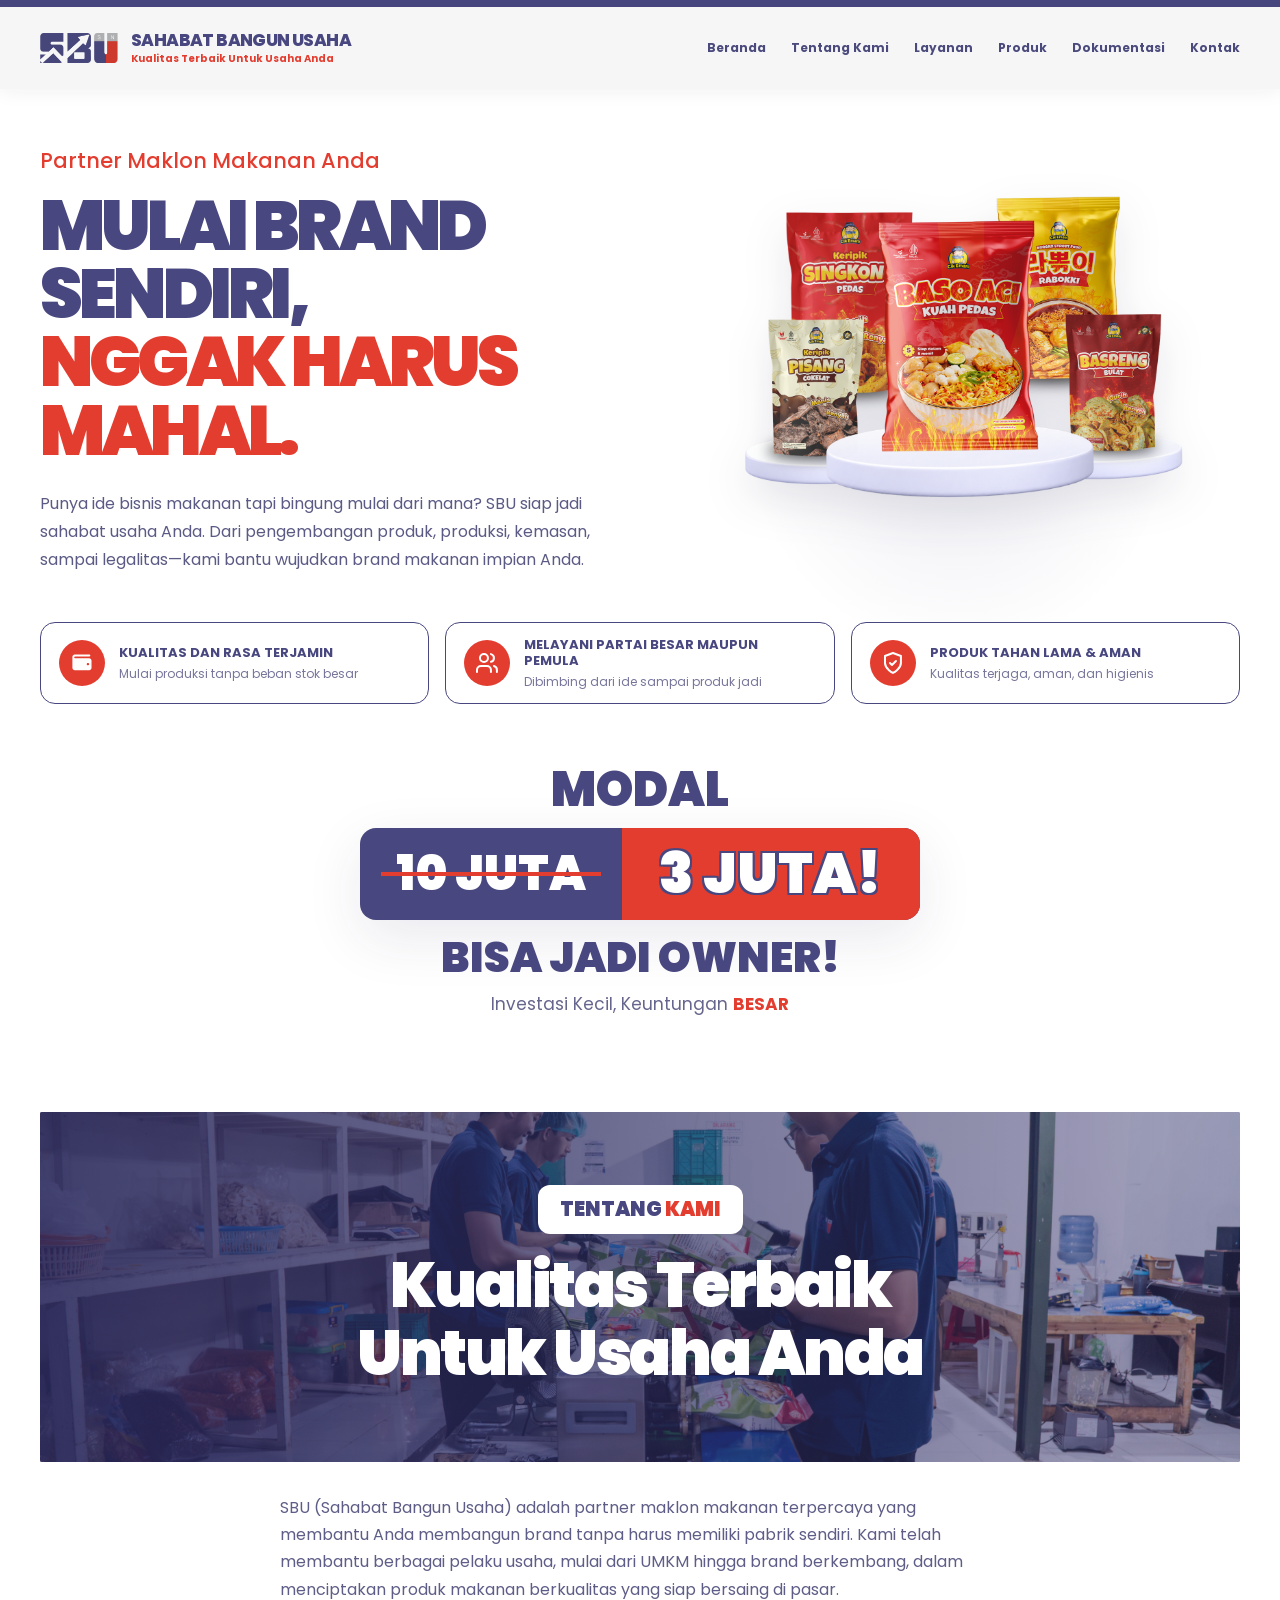
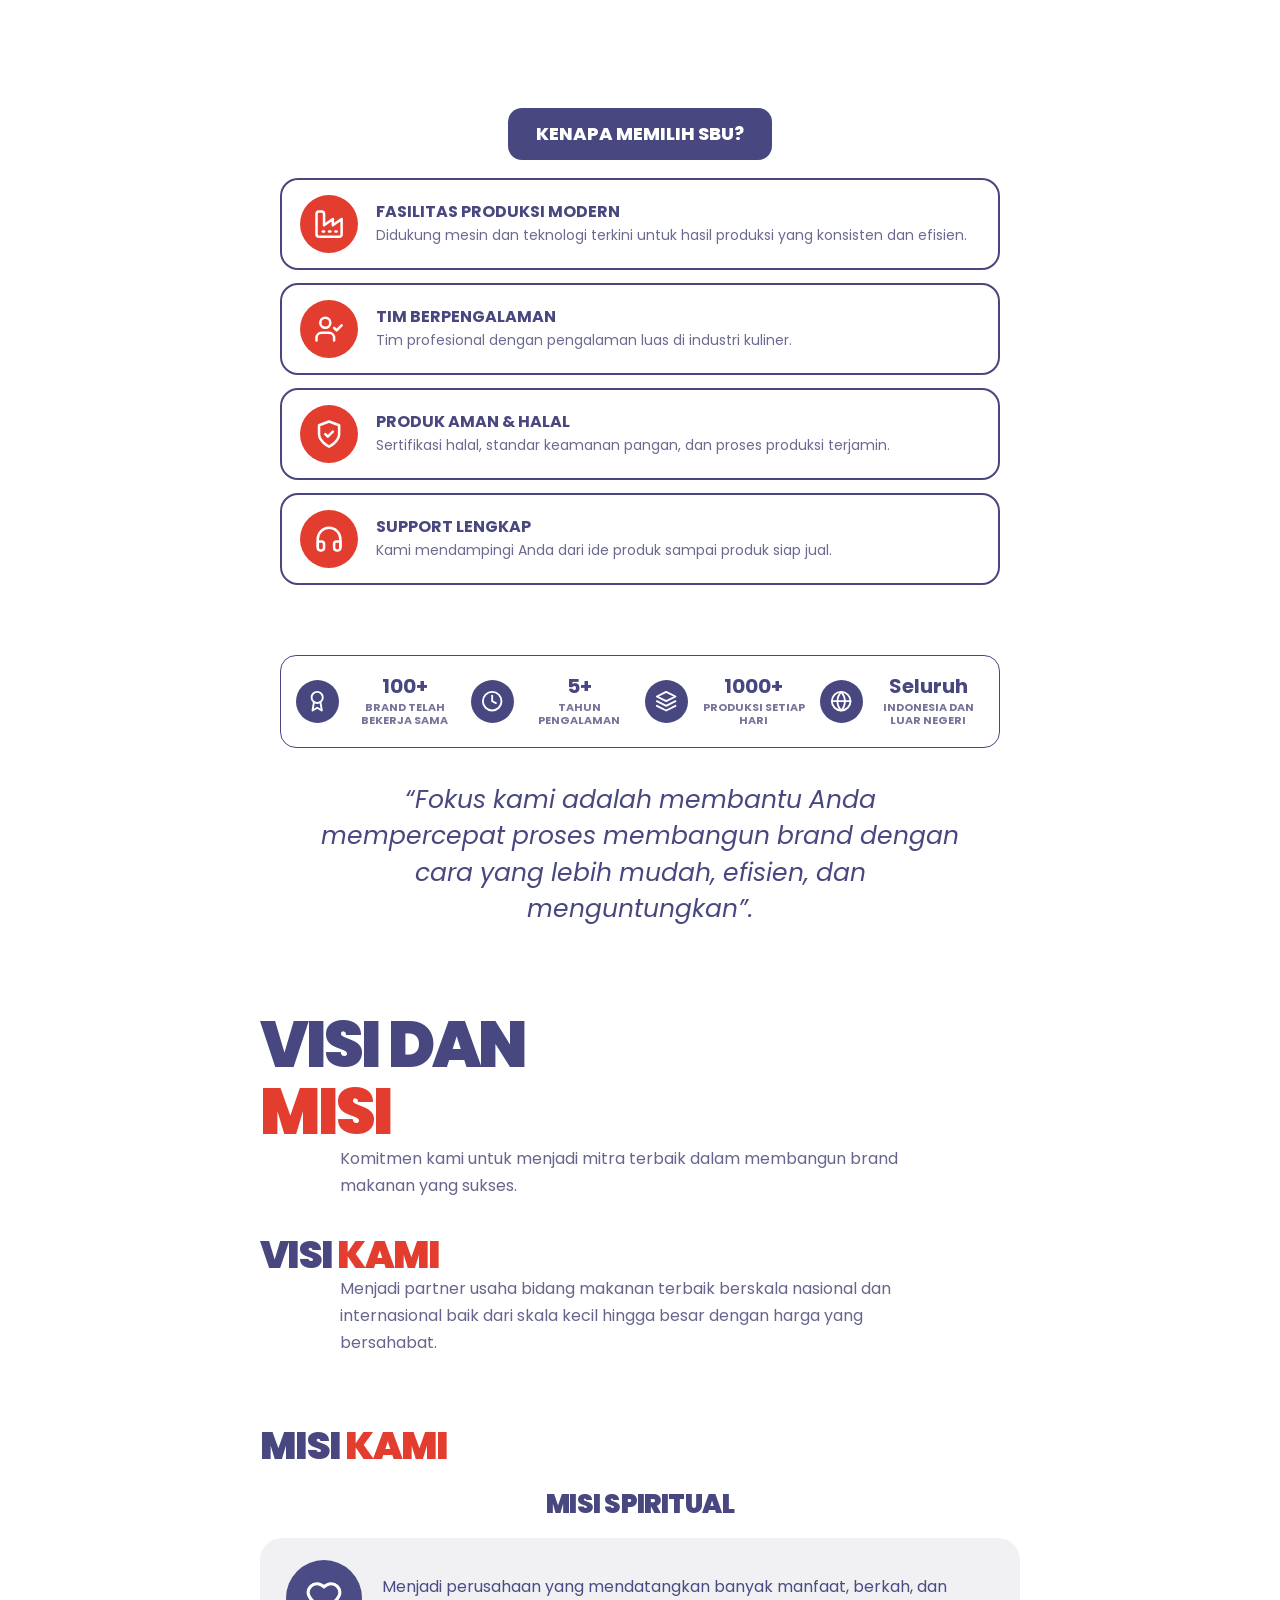
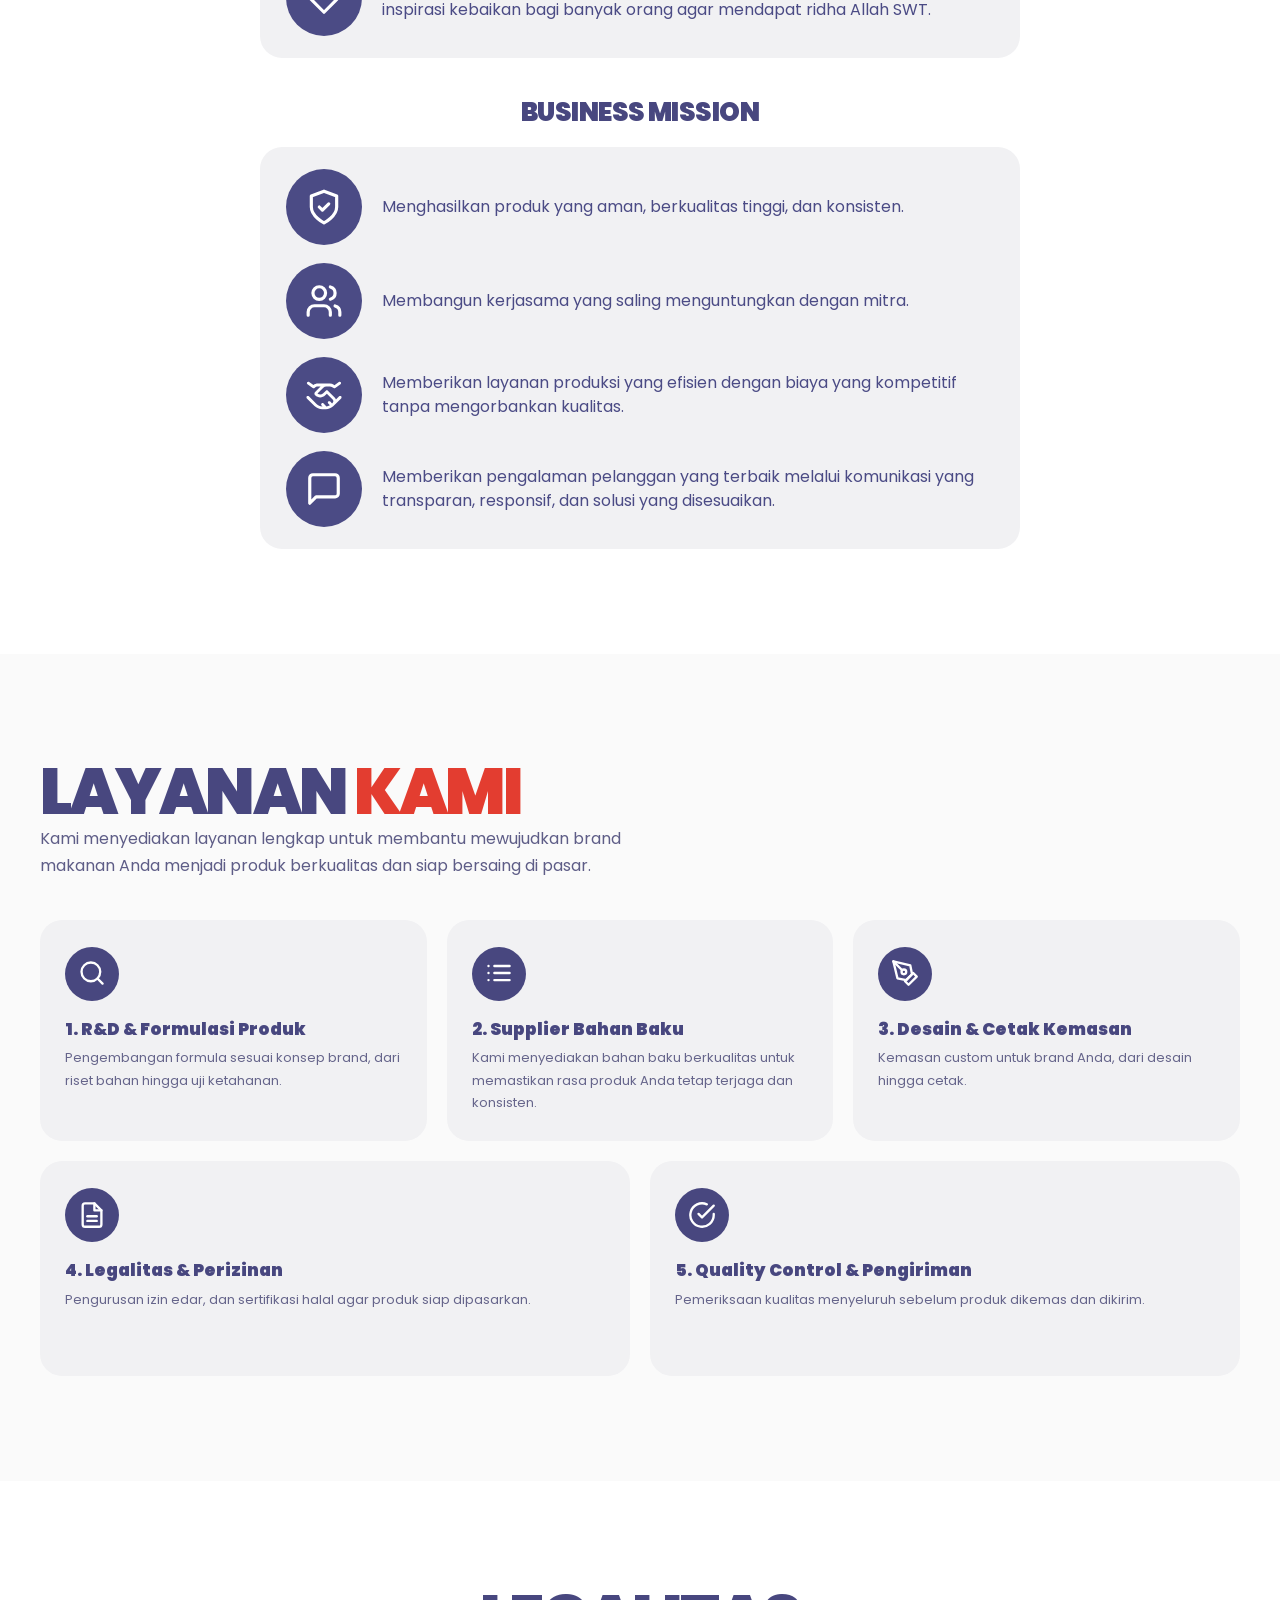
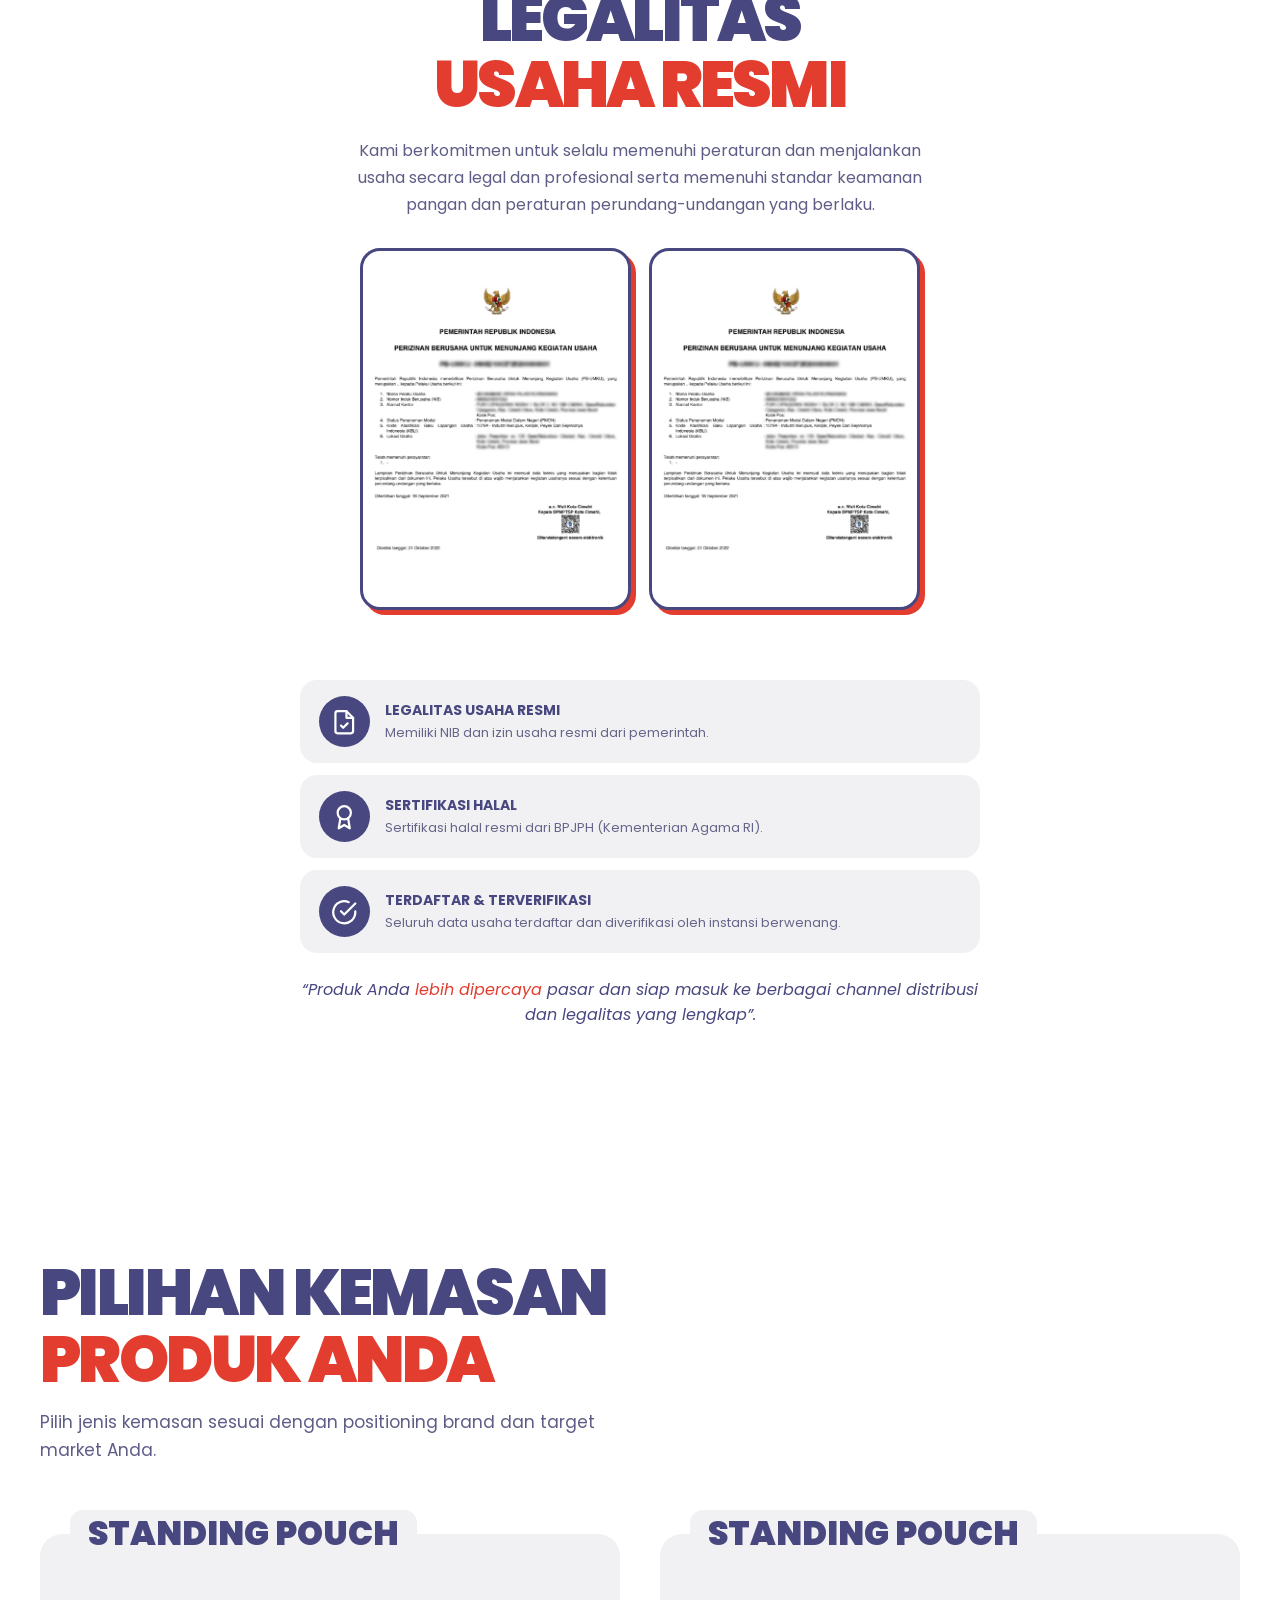
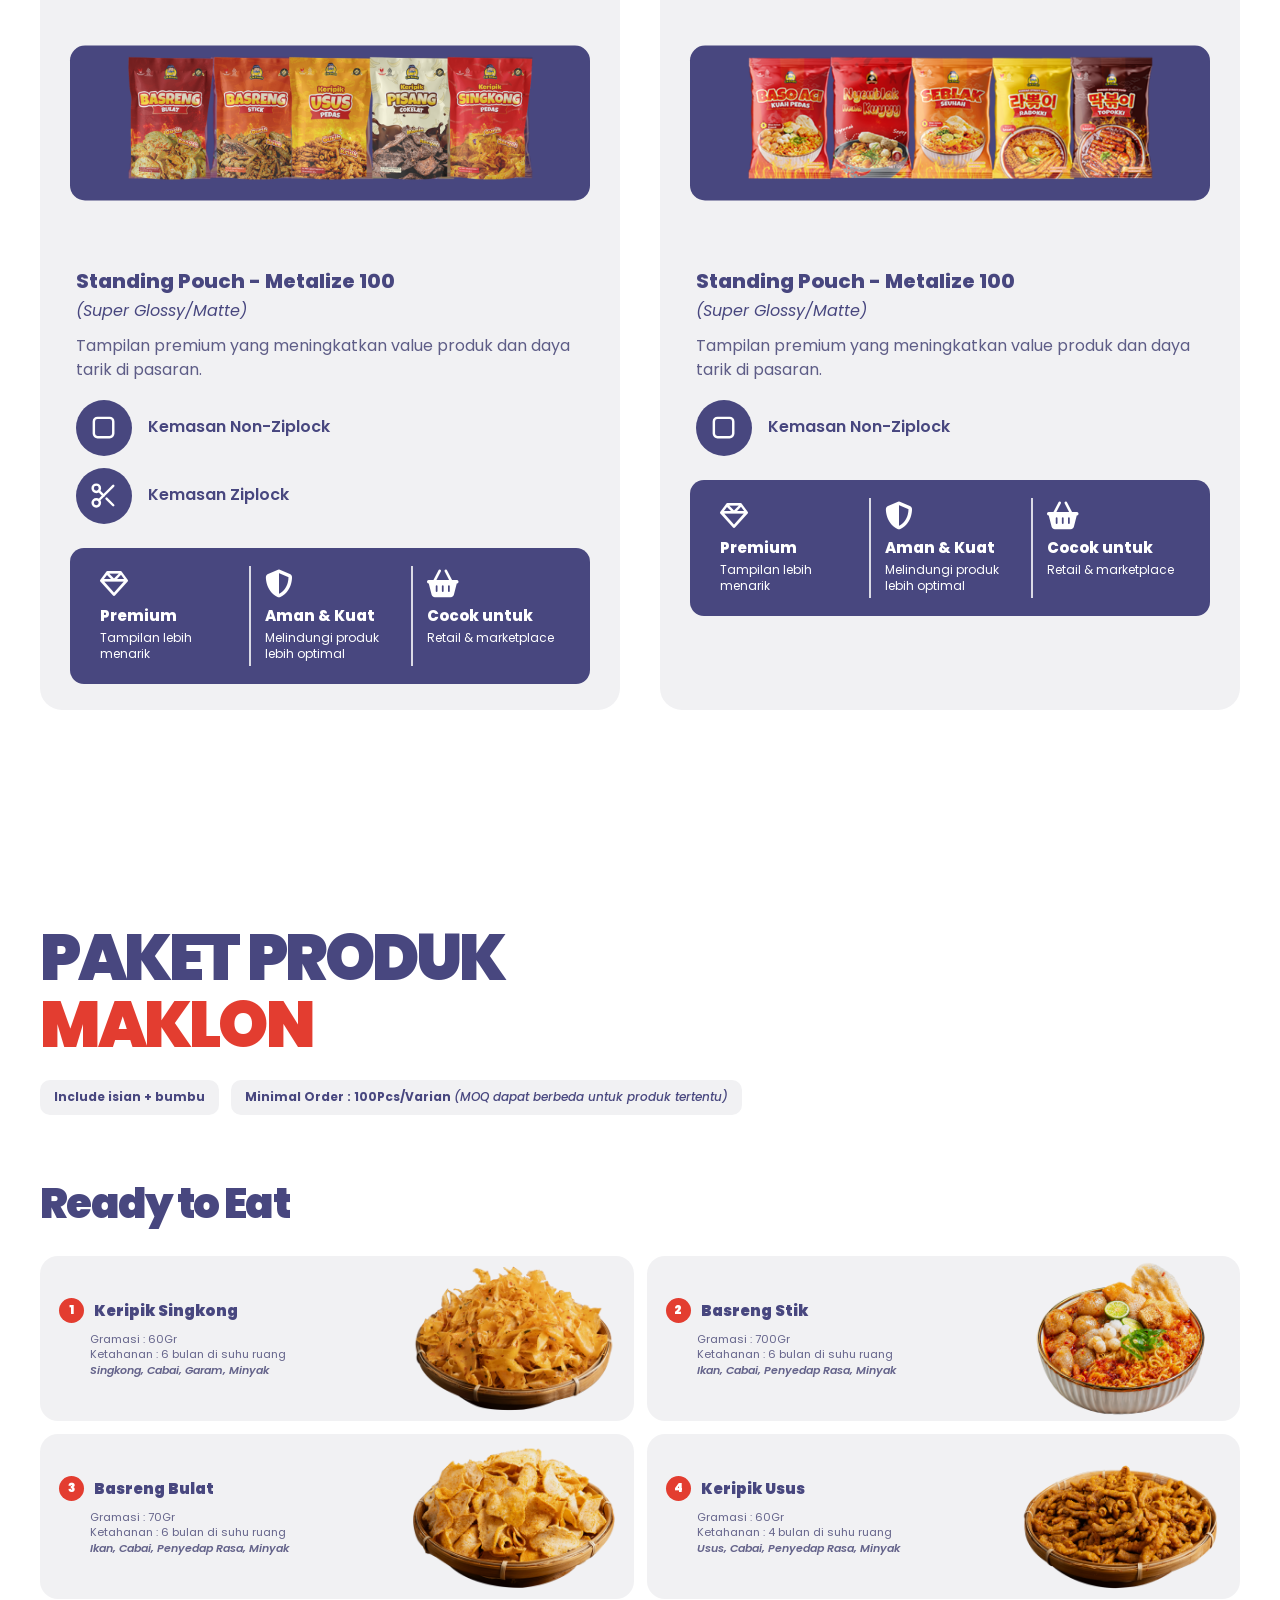
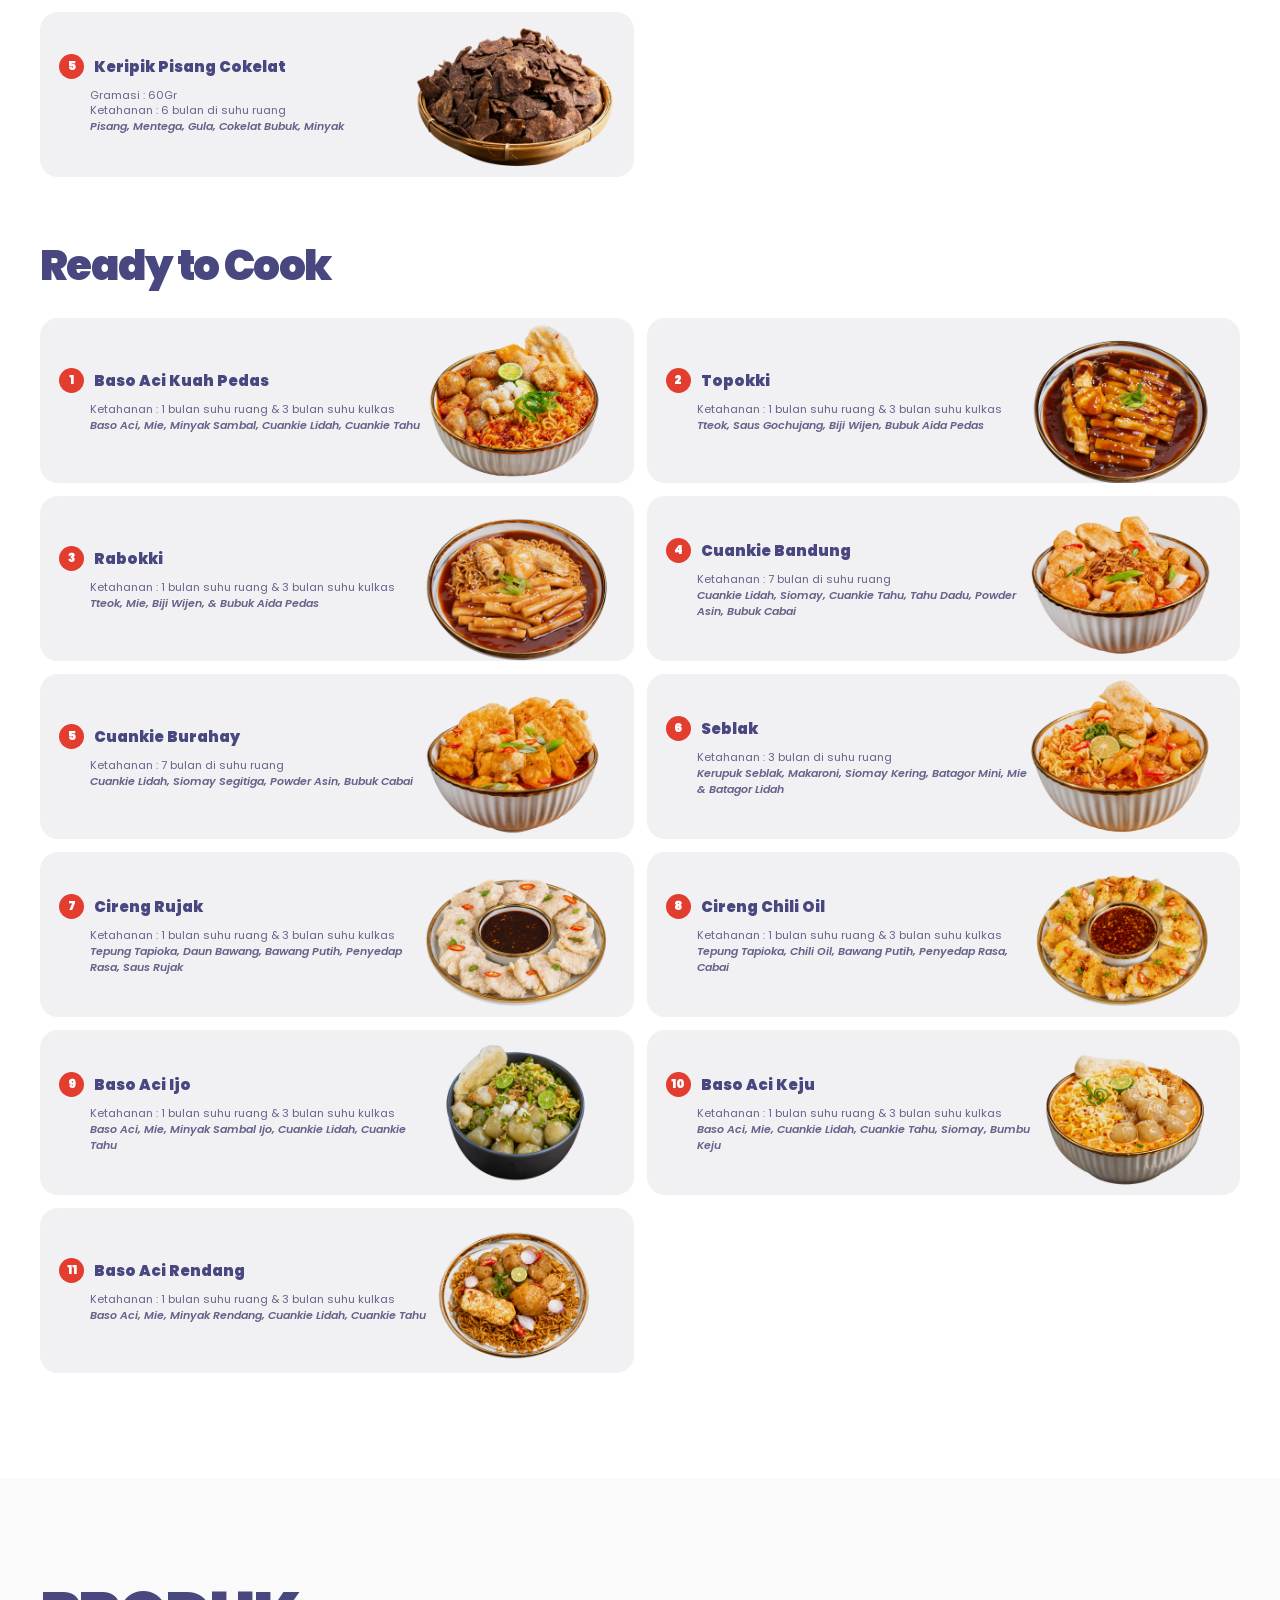
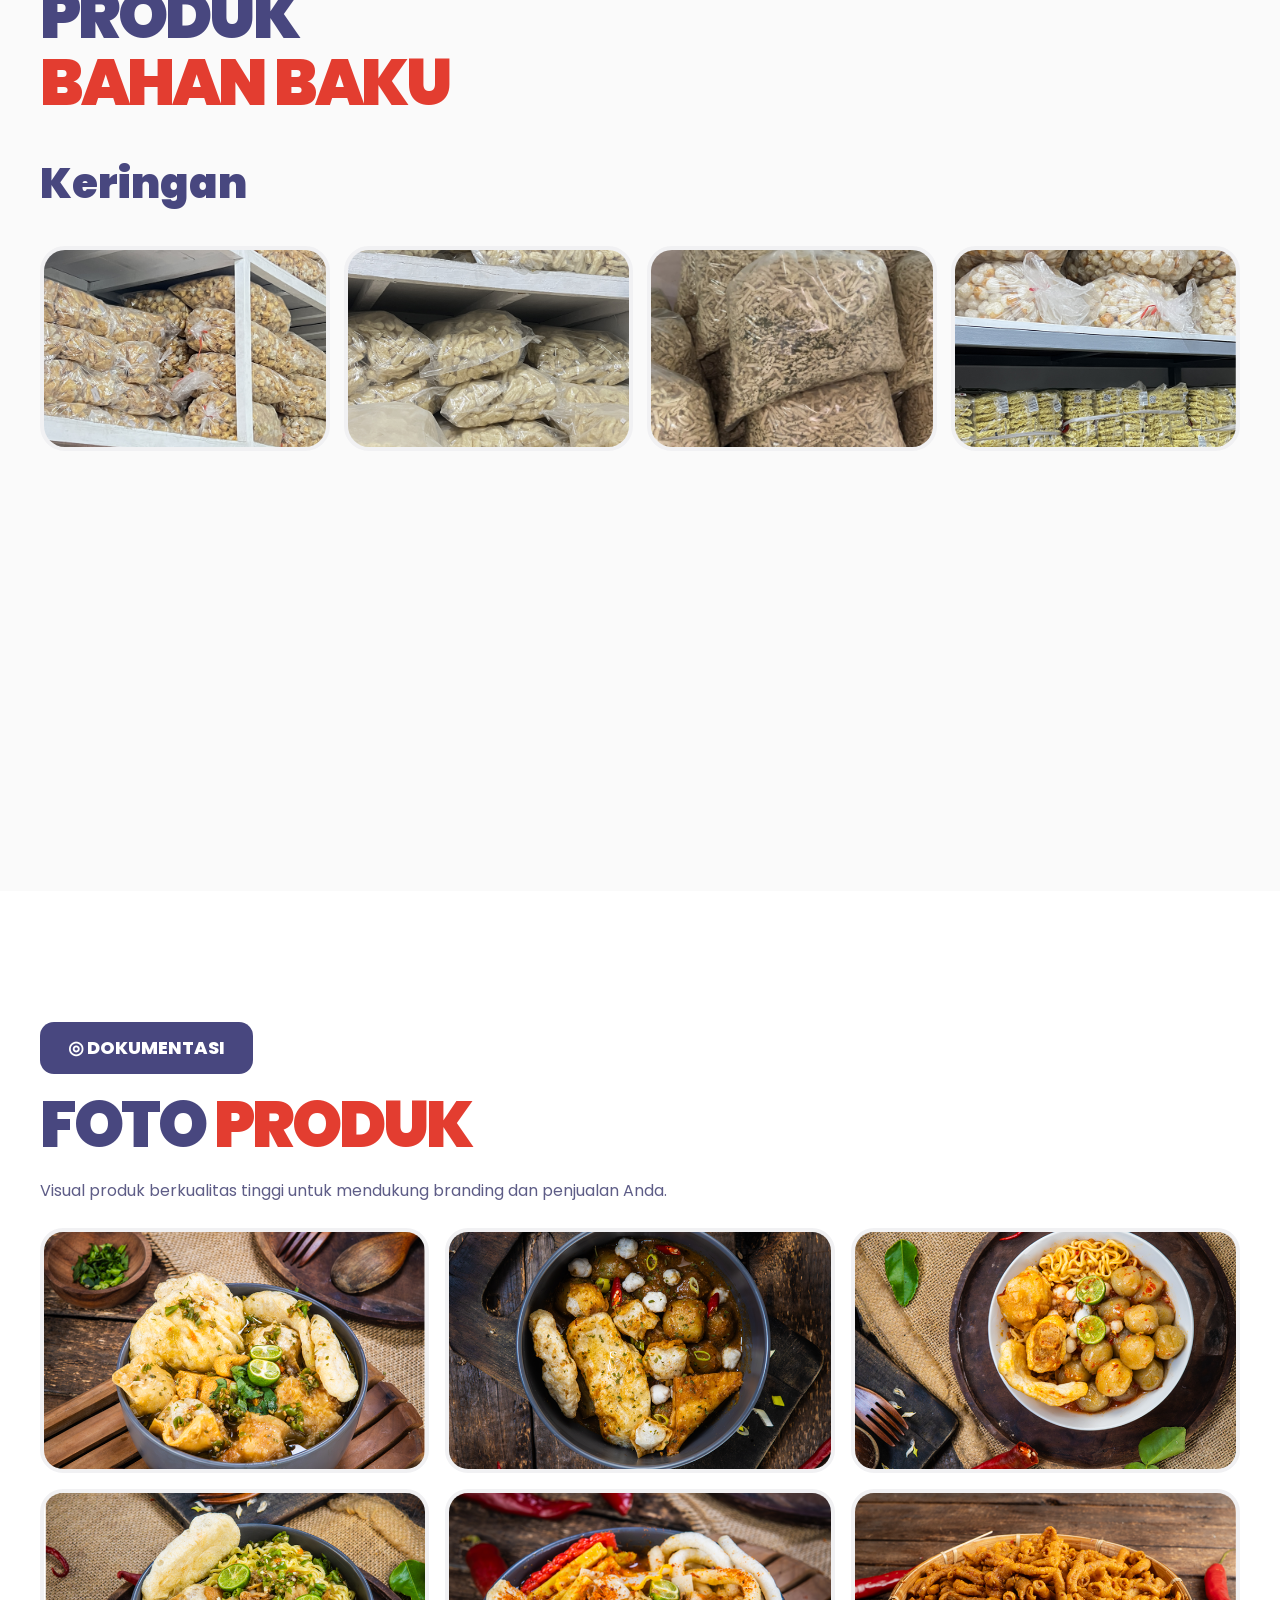
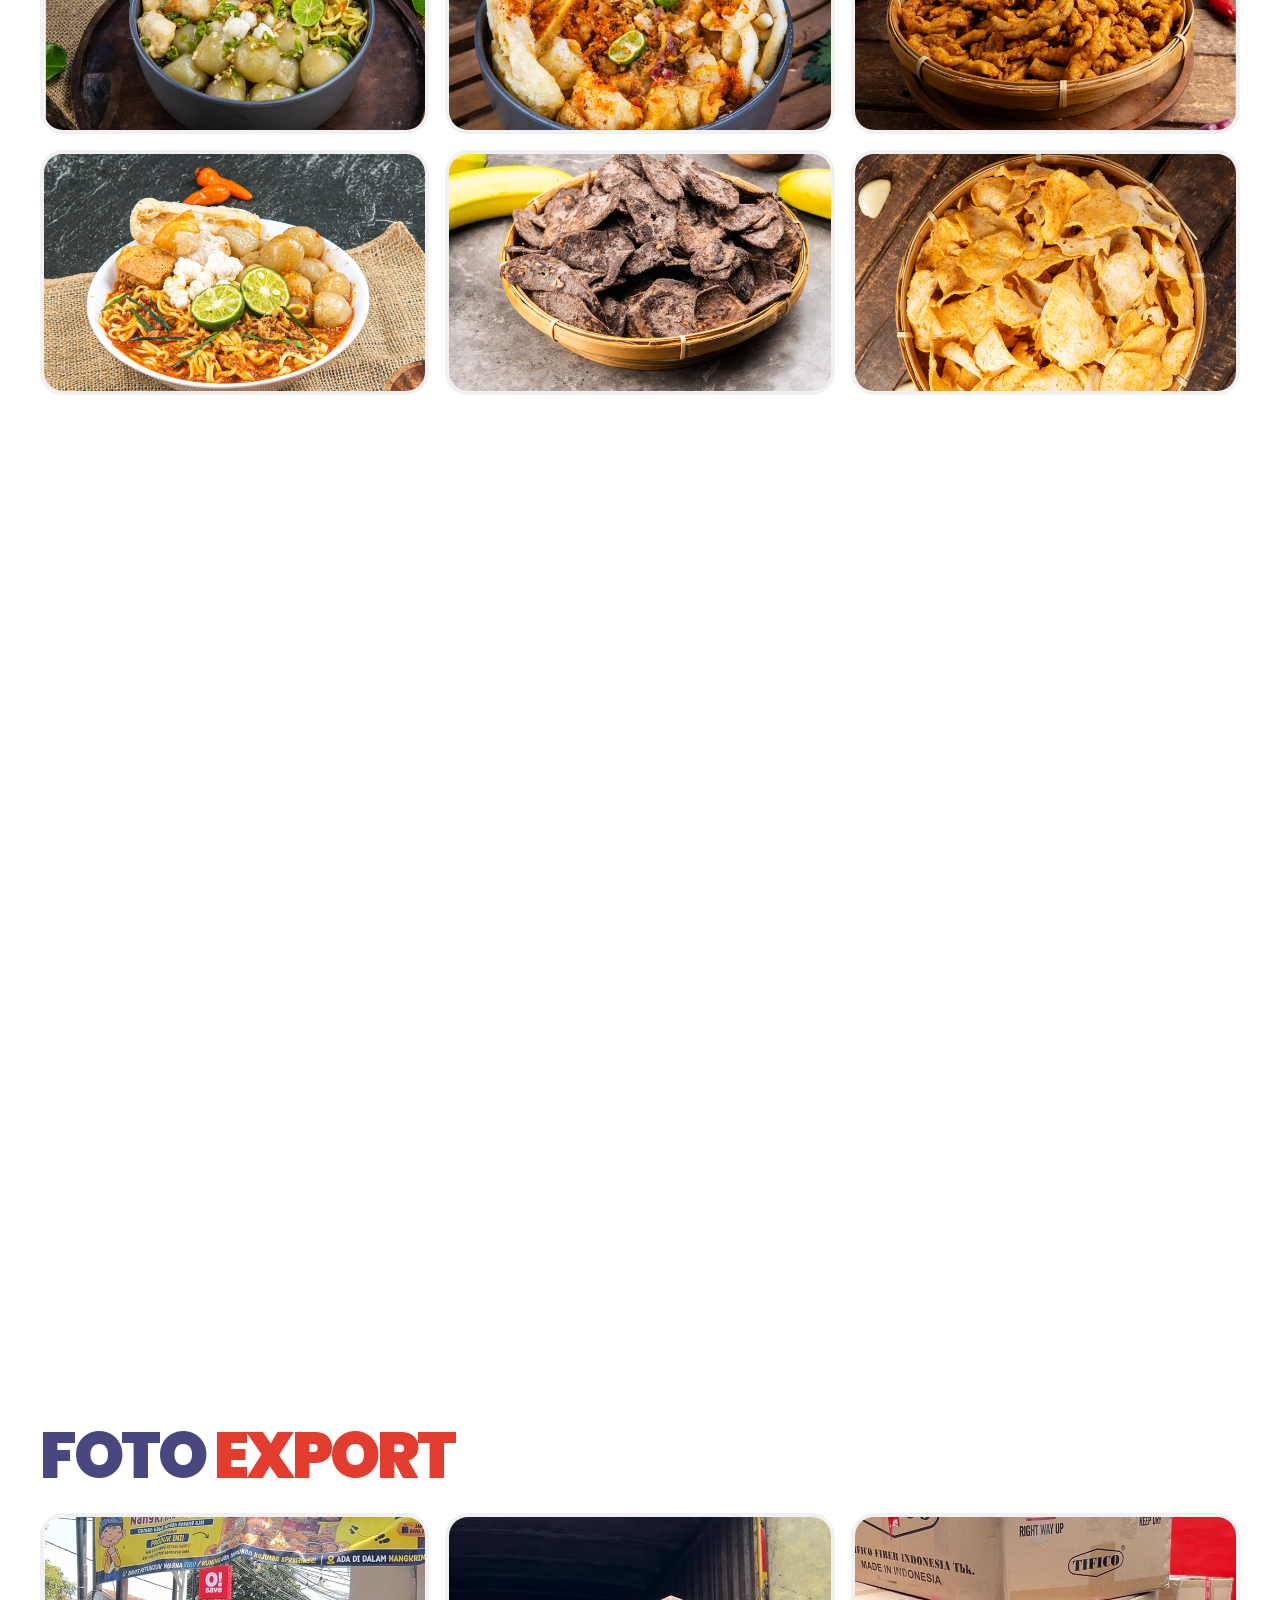
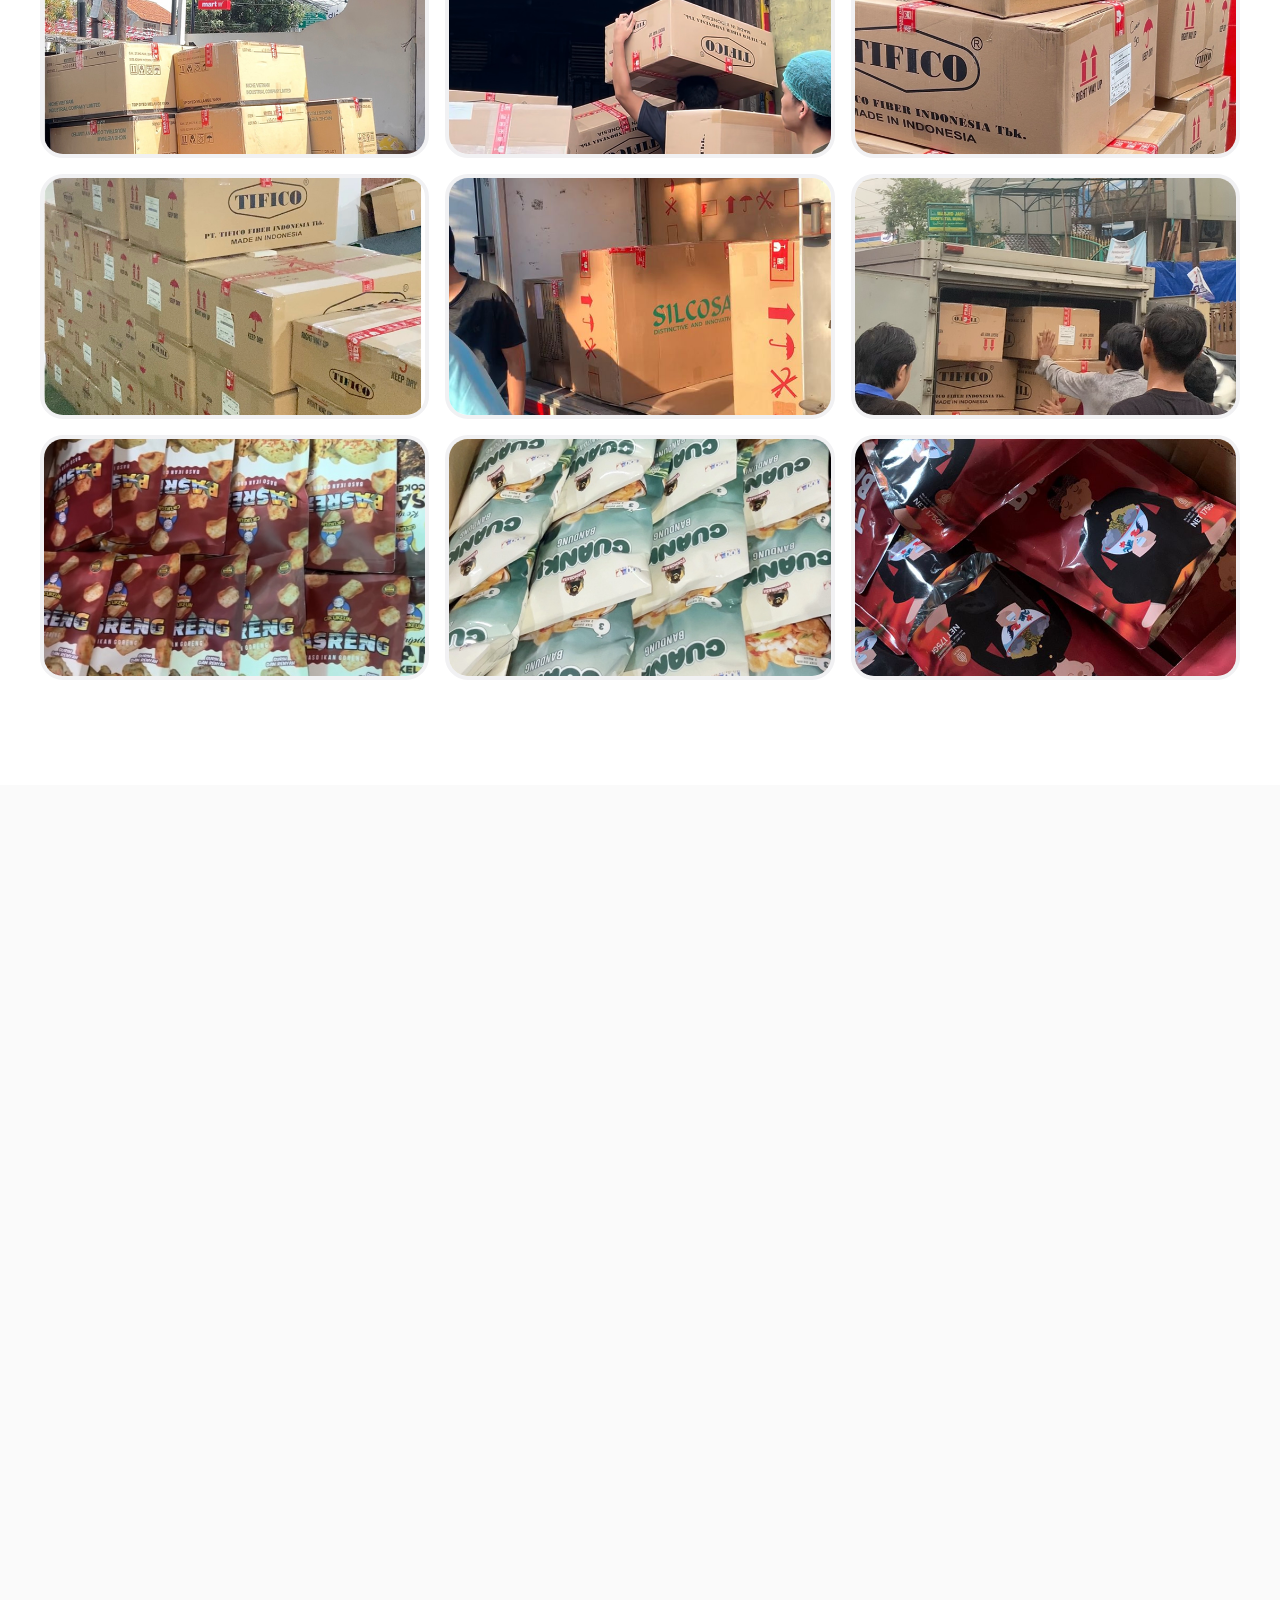
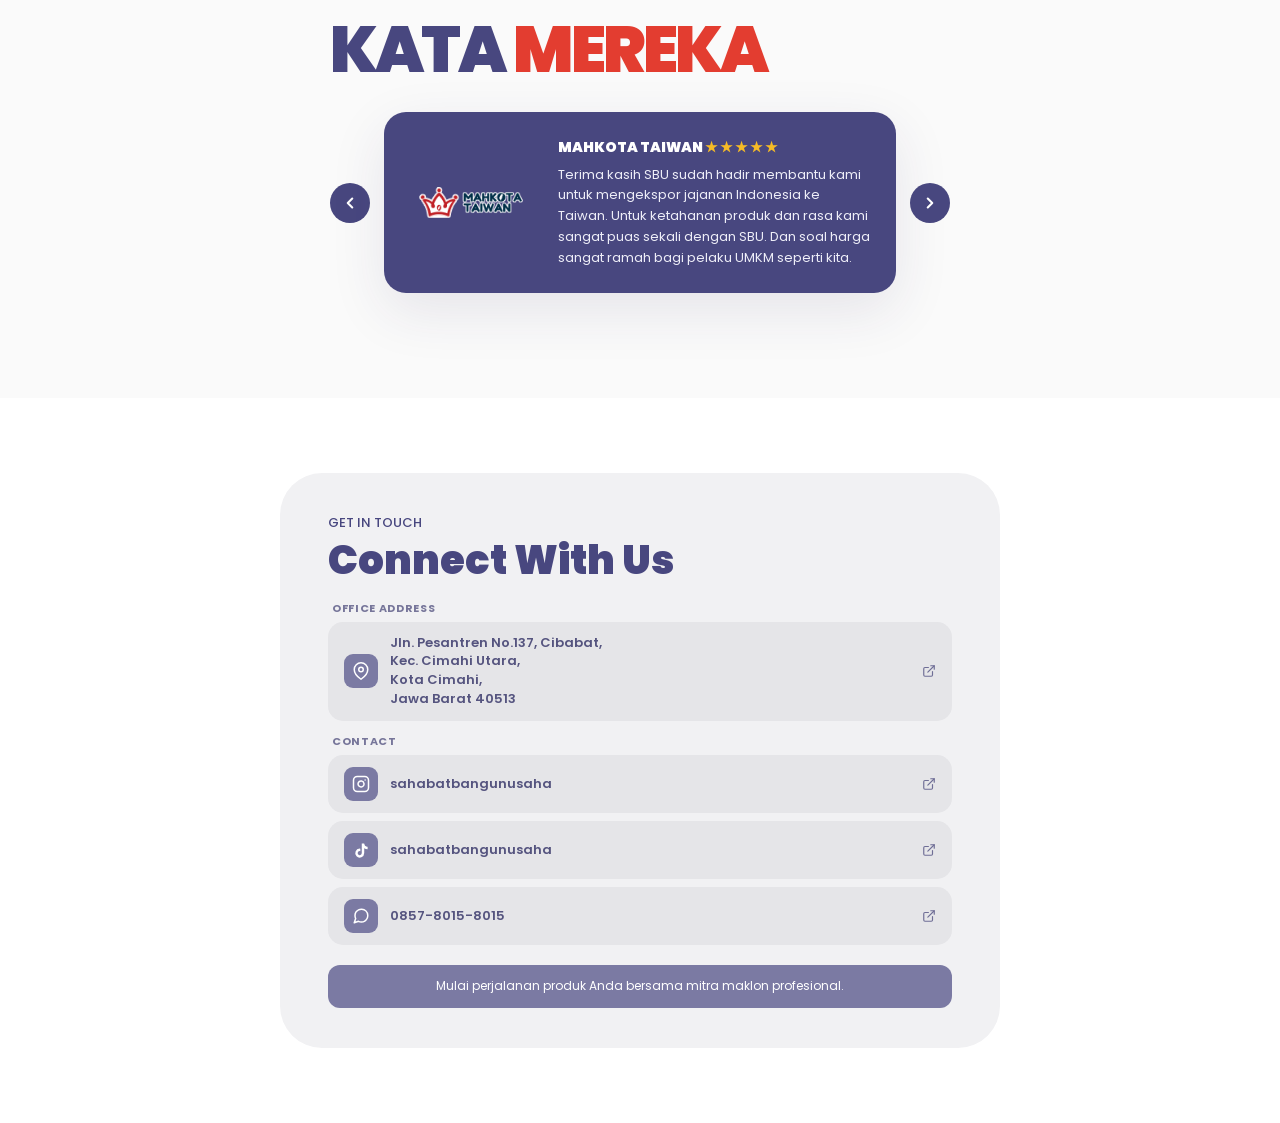
==== commit f1b9362f: "Perubahan Gambar Standing Pouch" ====
--- a/index.html
+++ b/index.html
@@ -3079,7 +3079,7 @@
 
             <div class="packshot-visual">
               <div class="packshot-accent"></div>
-              <img src="images/Five-Pouch.webp" alt="Pilihan kemasan Standing Pouch" class="packshot-image">
+              <img src="images/Basbul, Bastik, Usus, Keripik Pisang Coklat, Singkong.webp" alt="Pilihan kemasan Standing Pouch" class="packshot-image">
             </div>
 
             <div class="packshot-info">
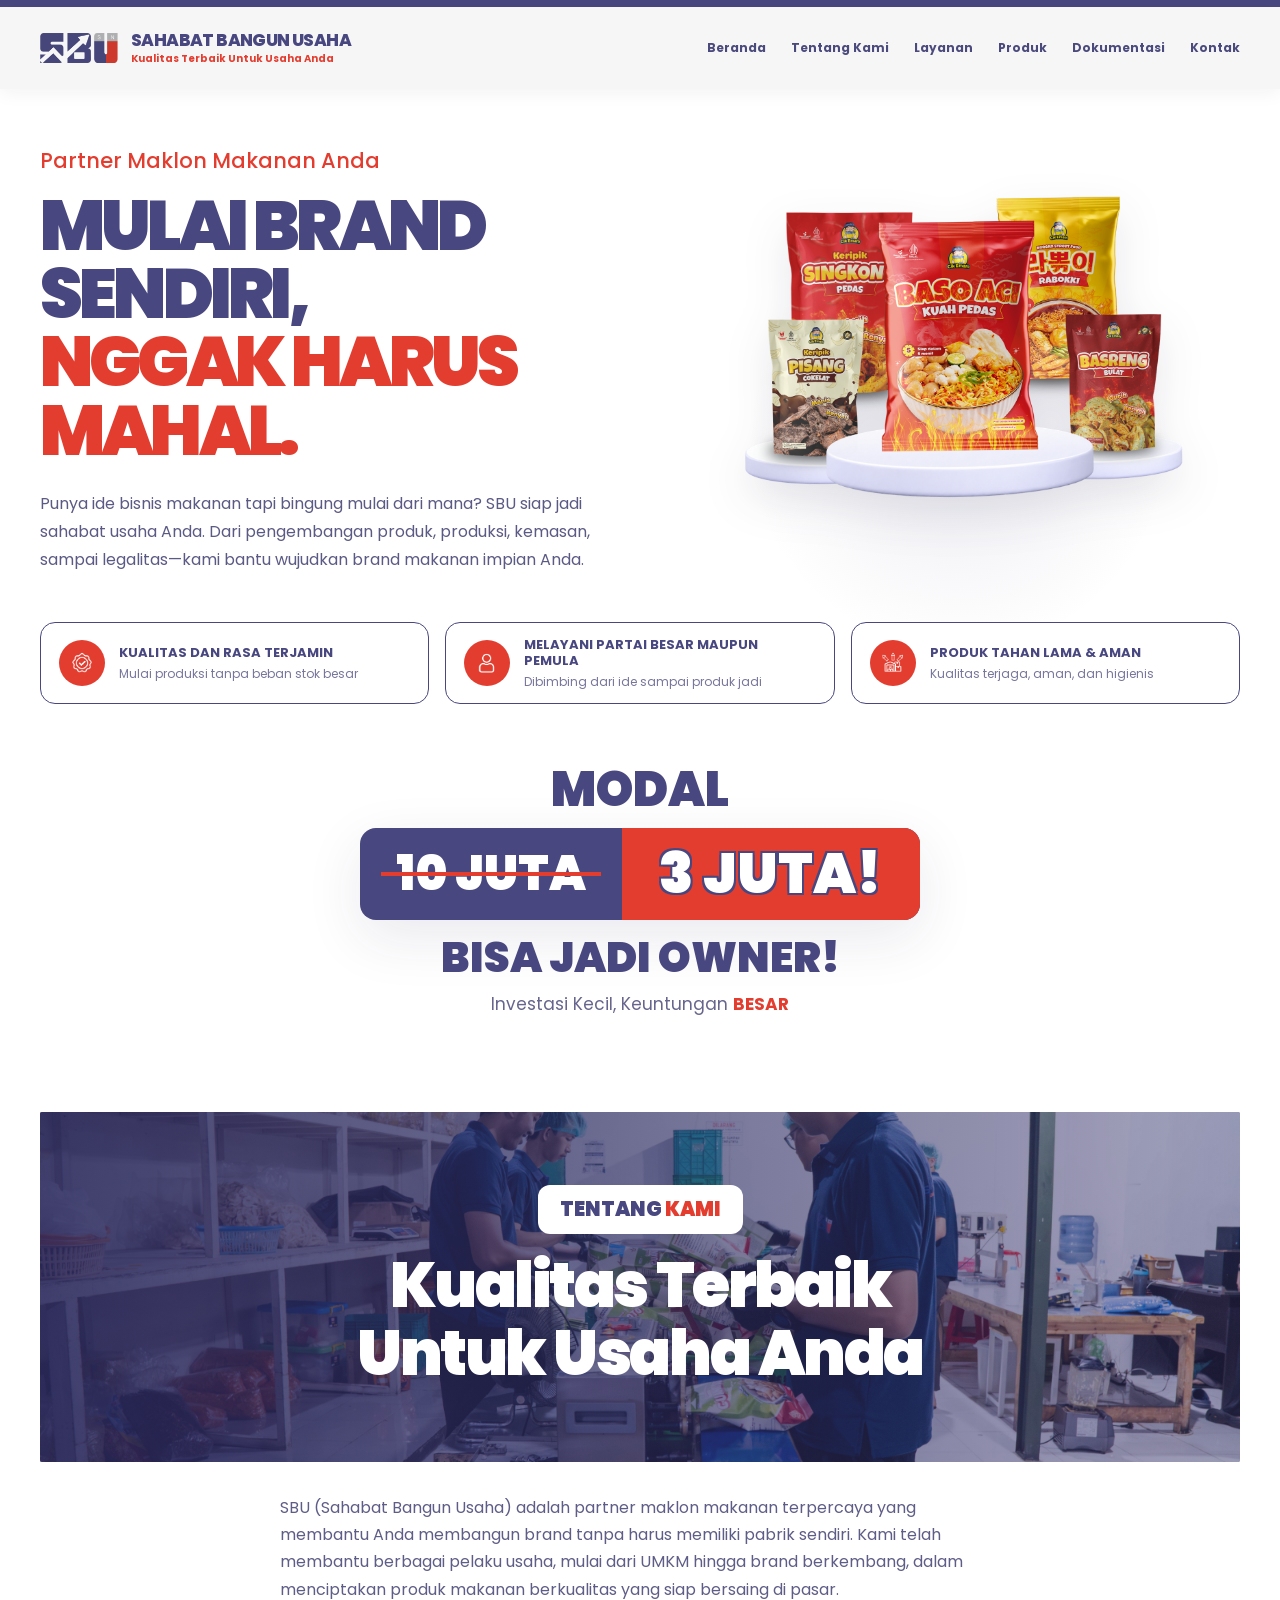
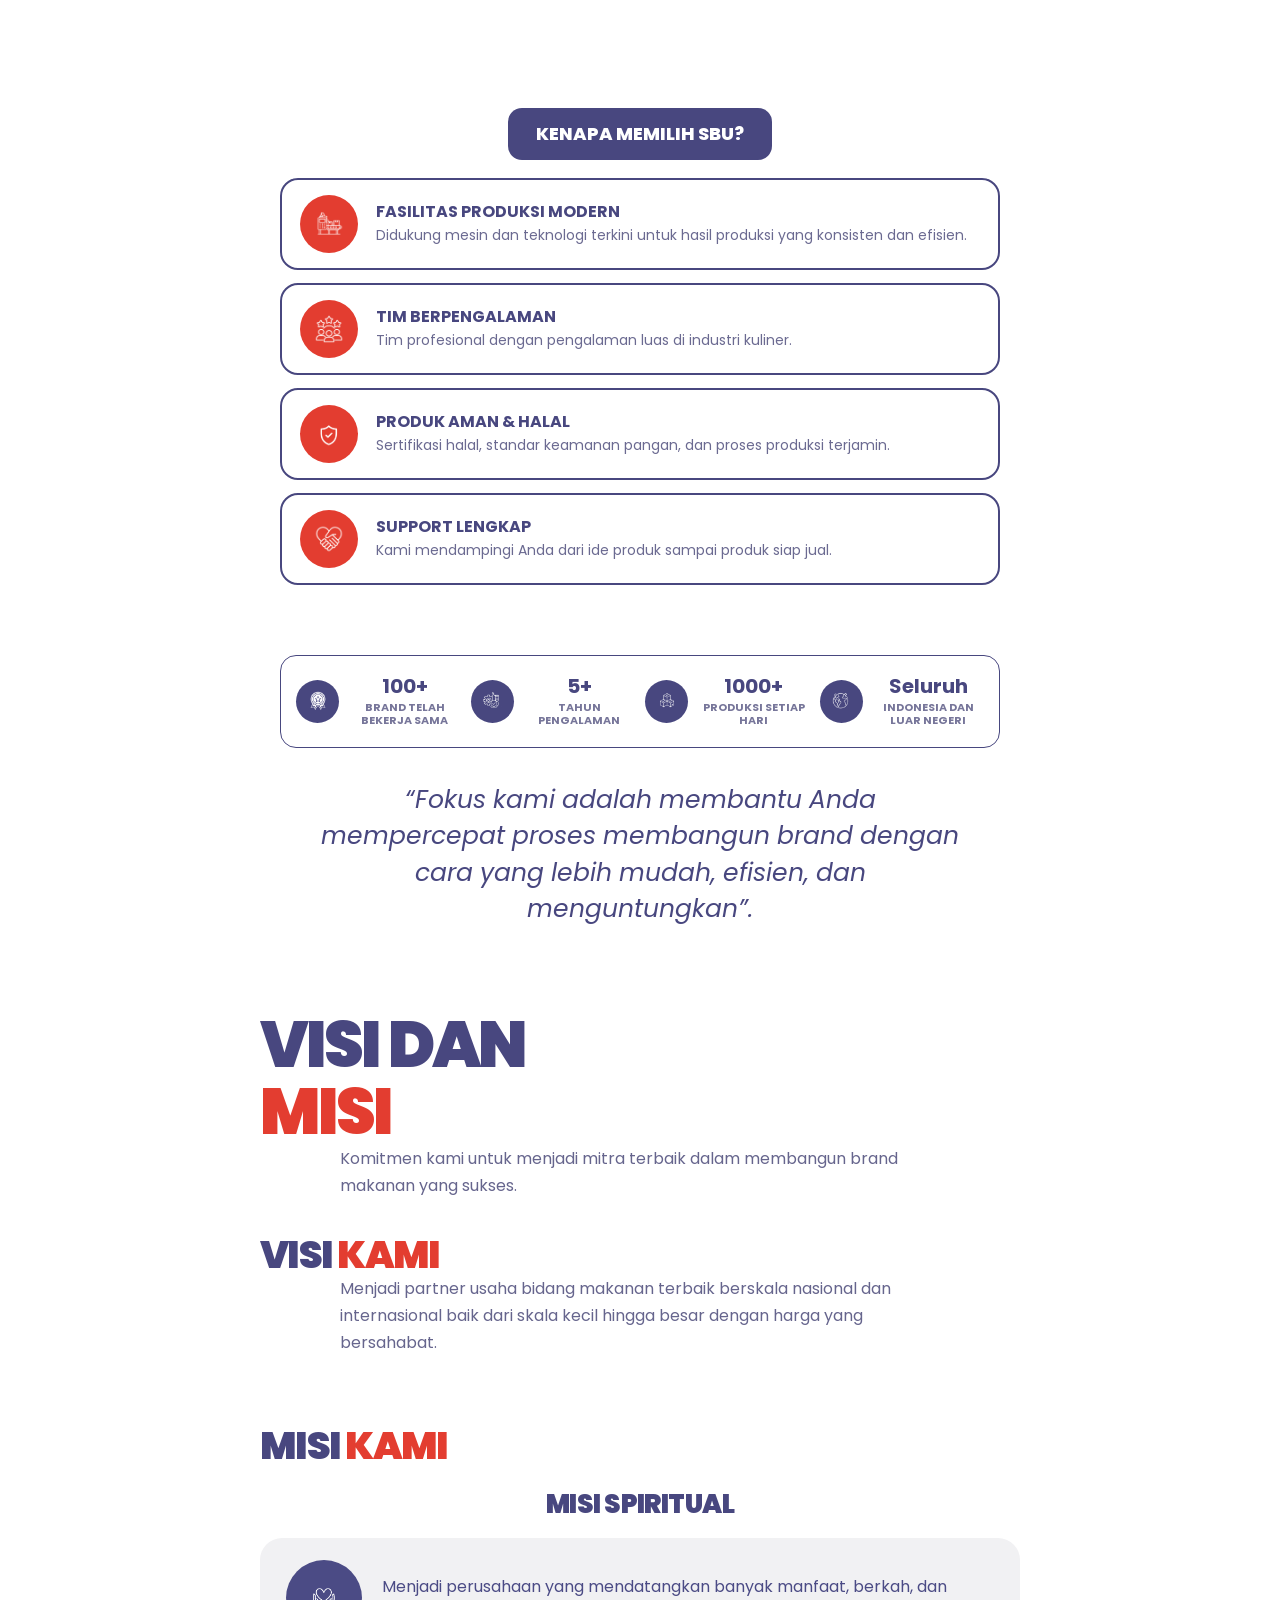
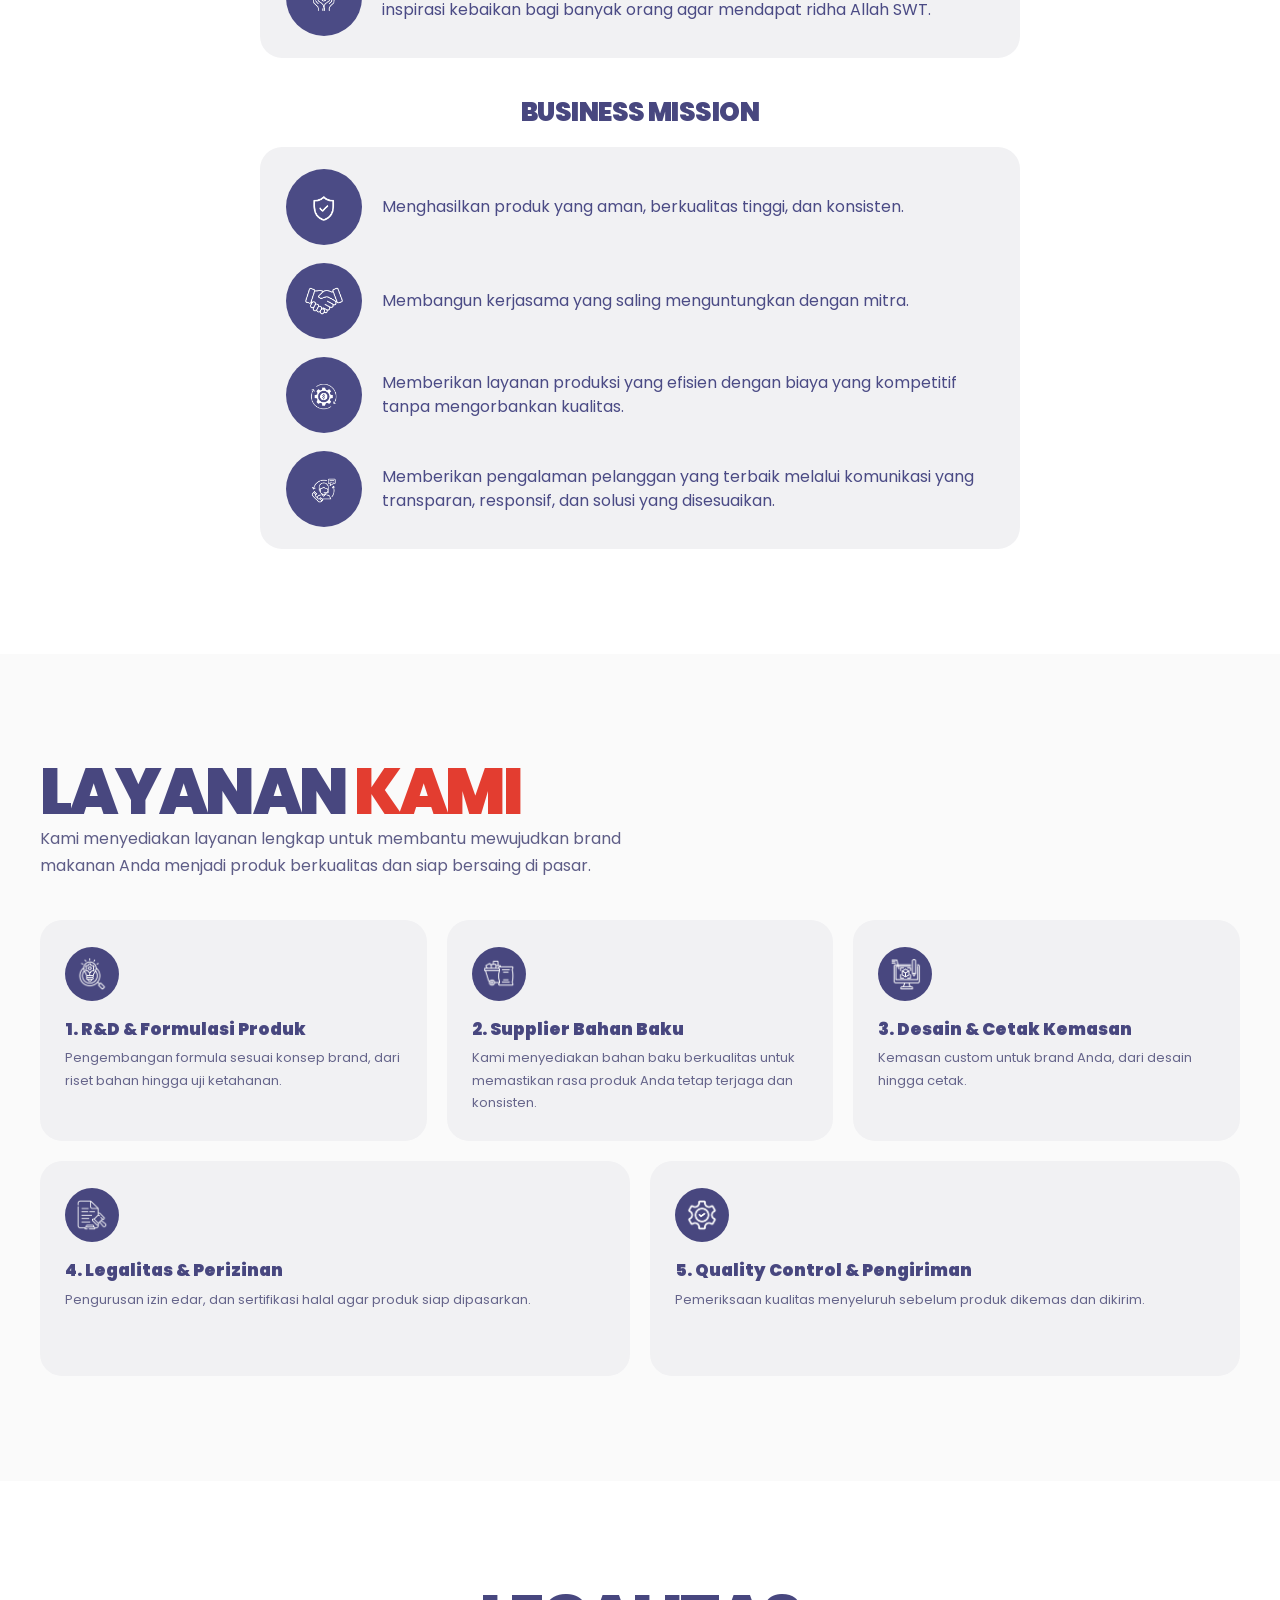
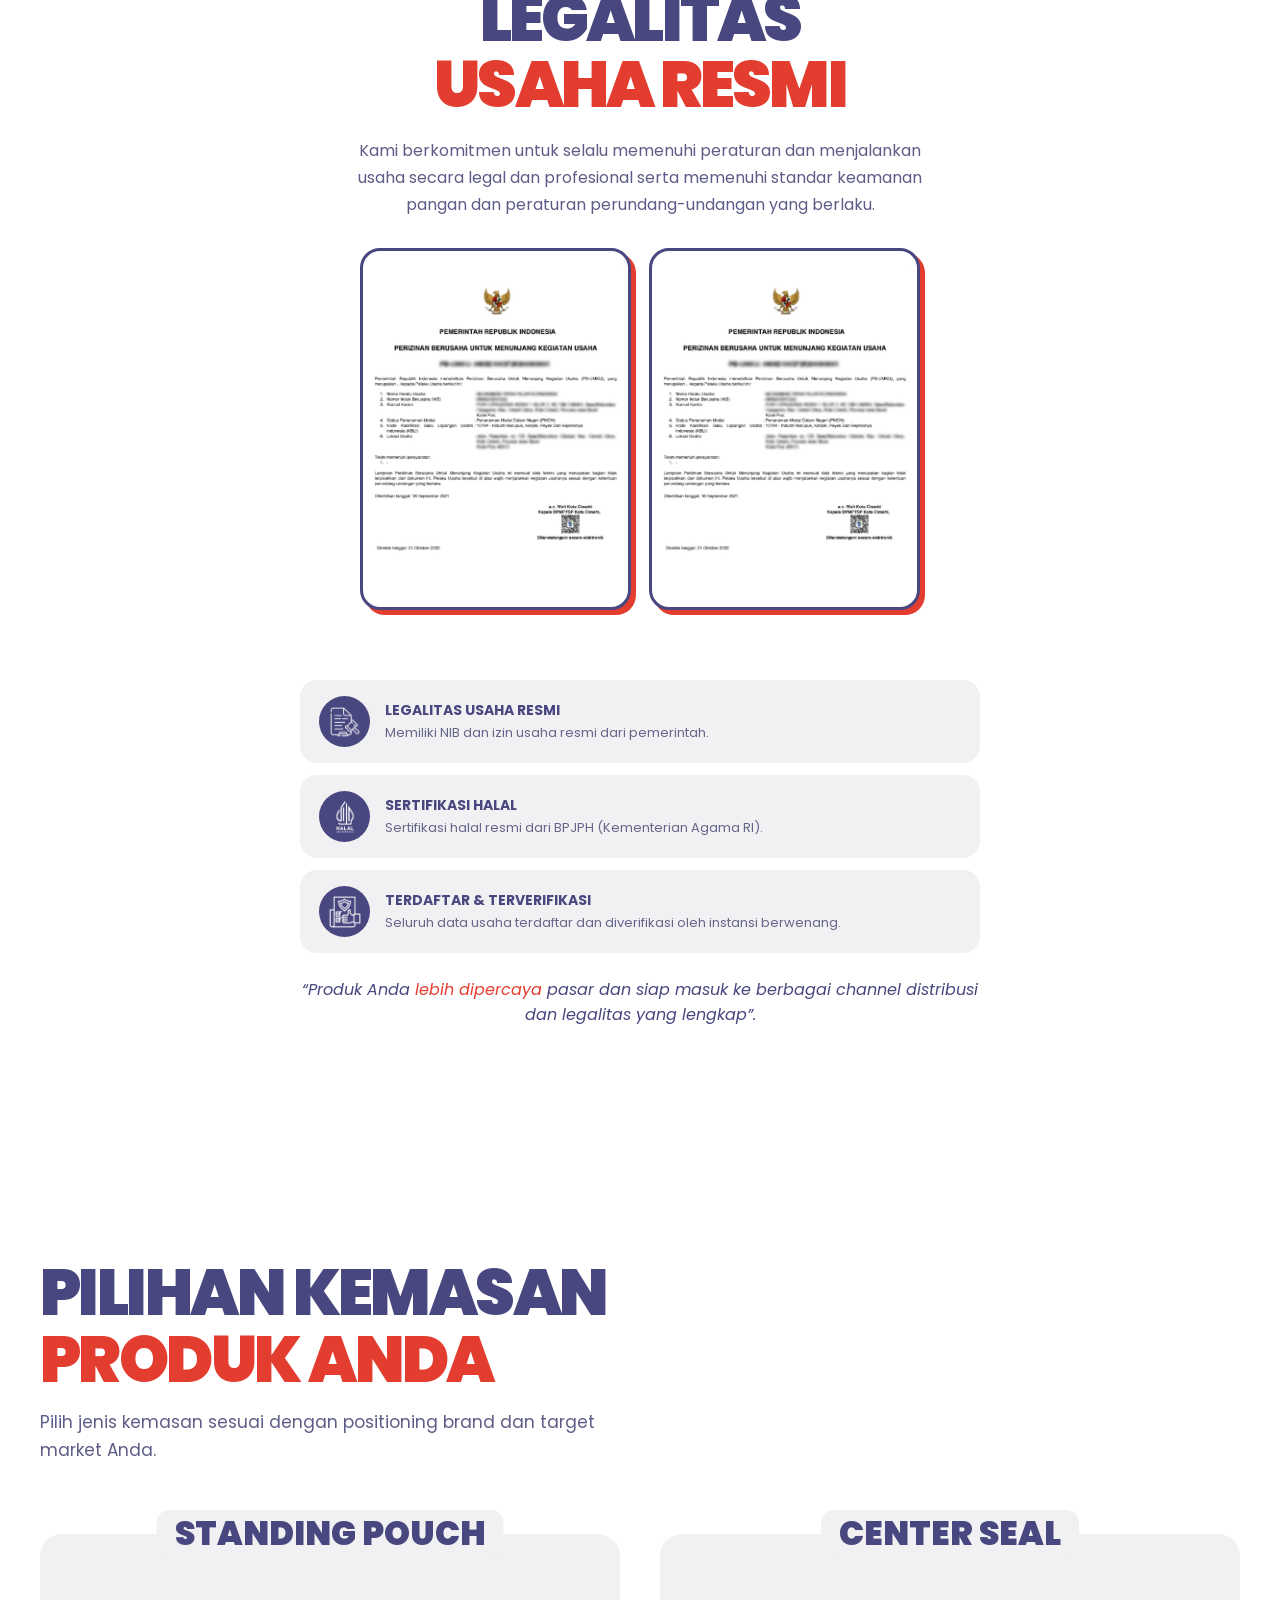
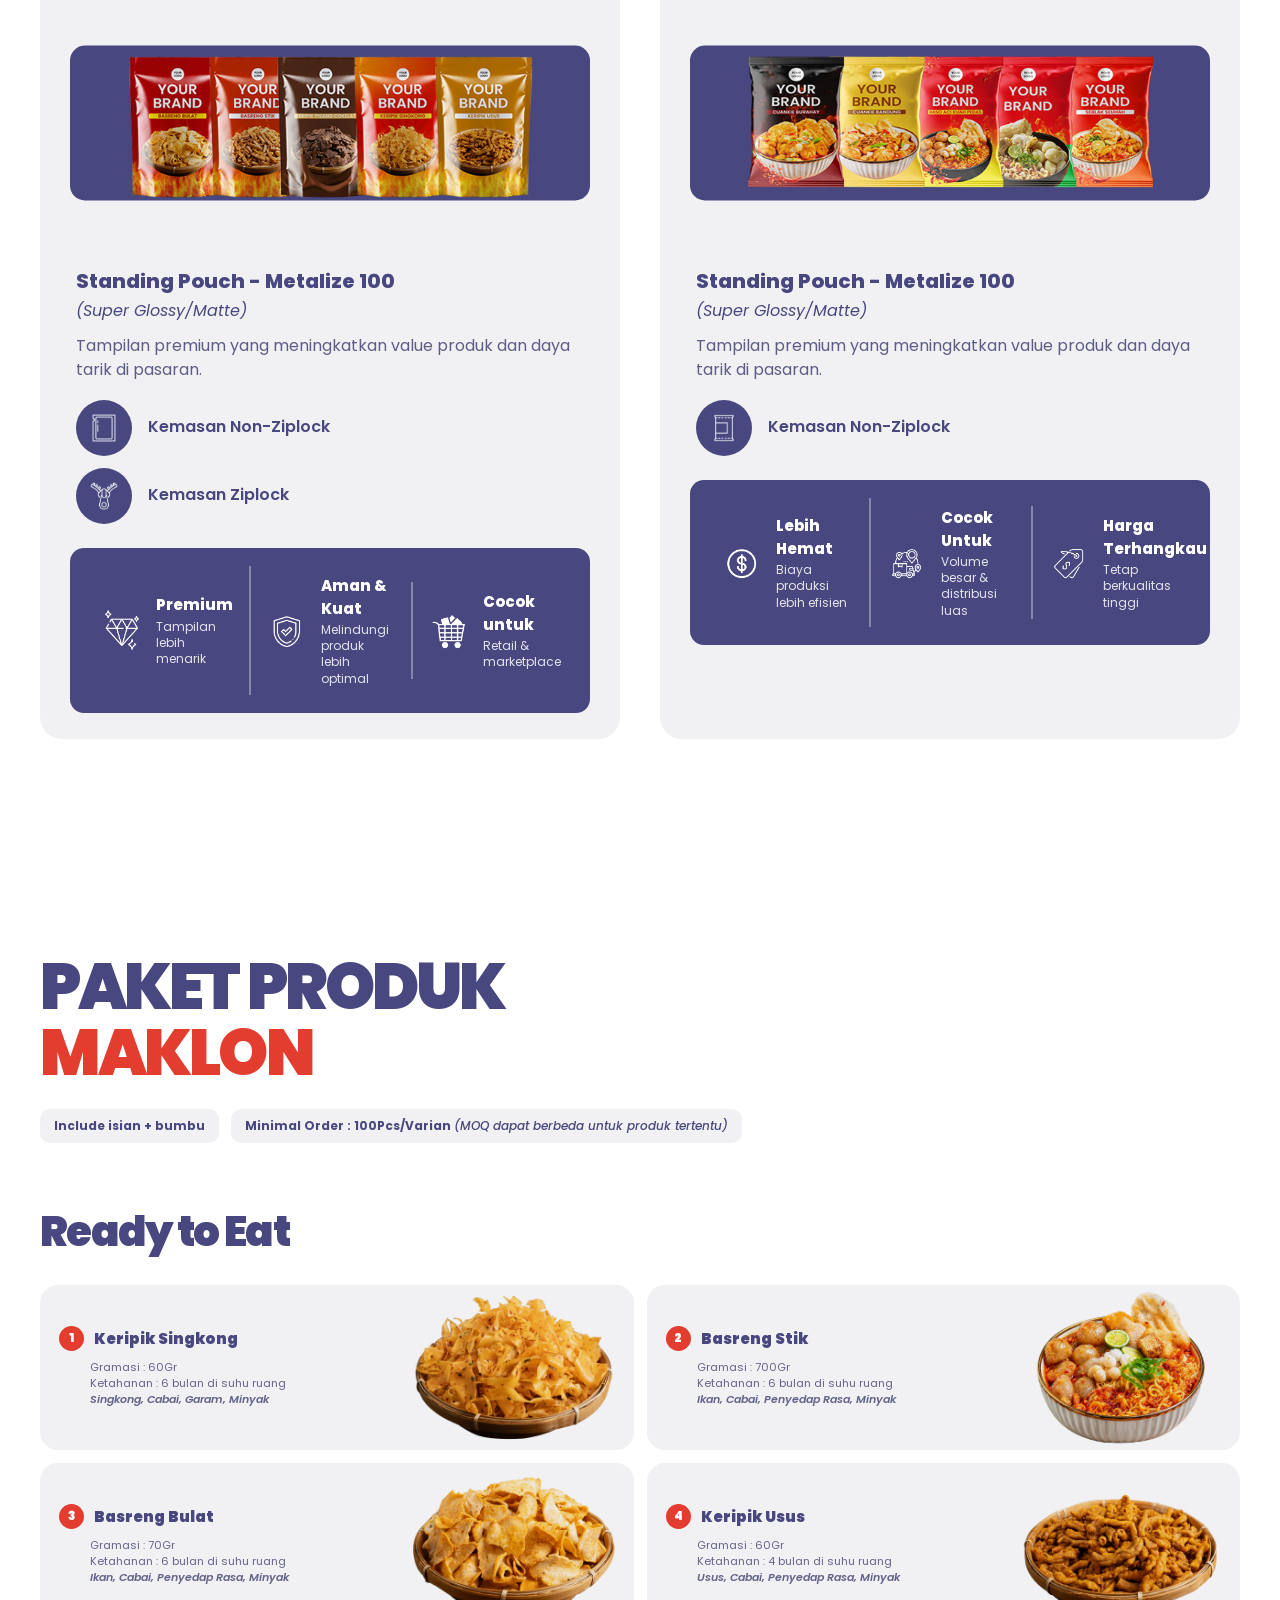
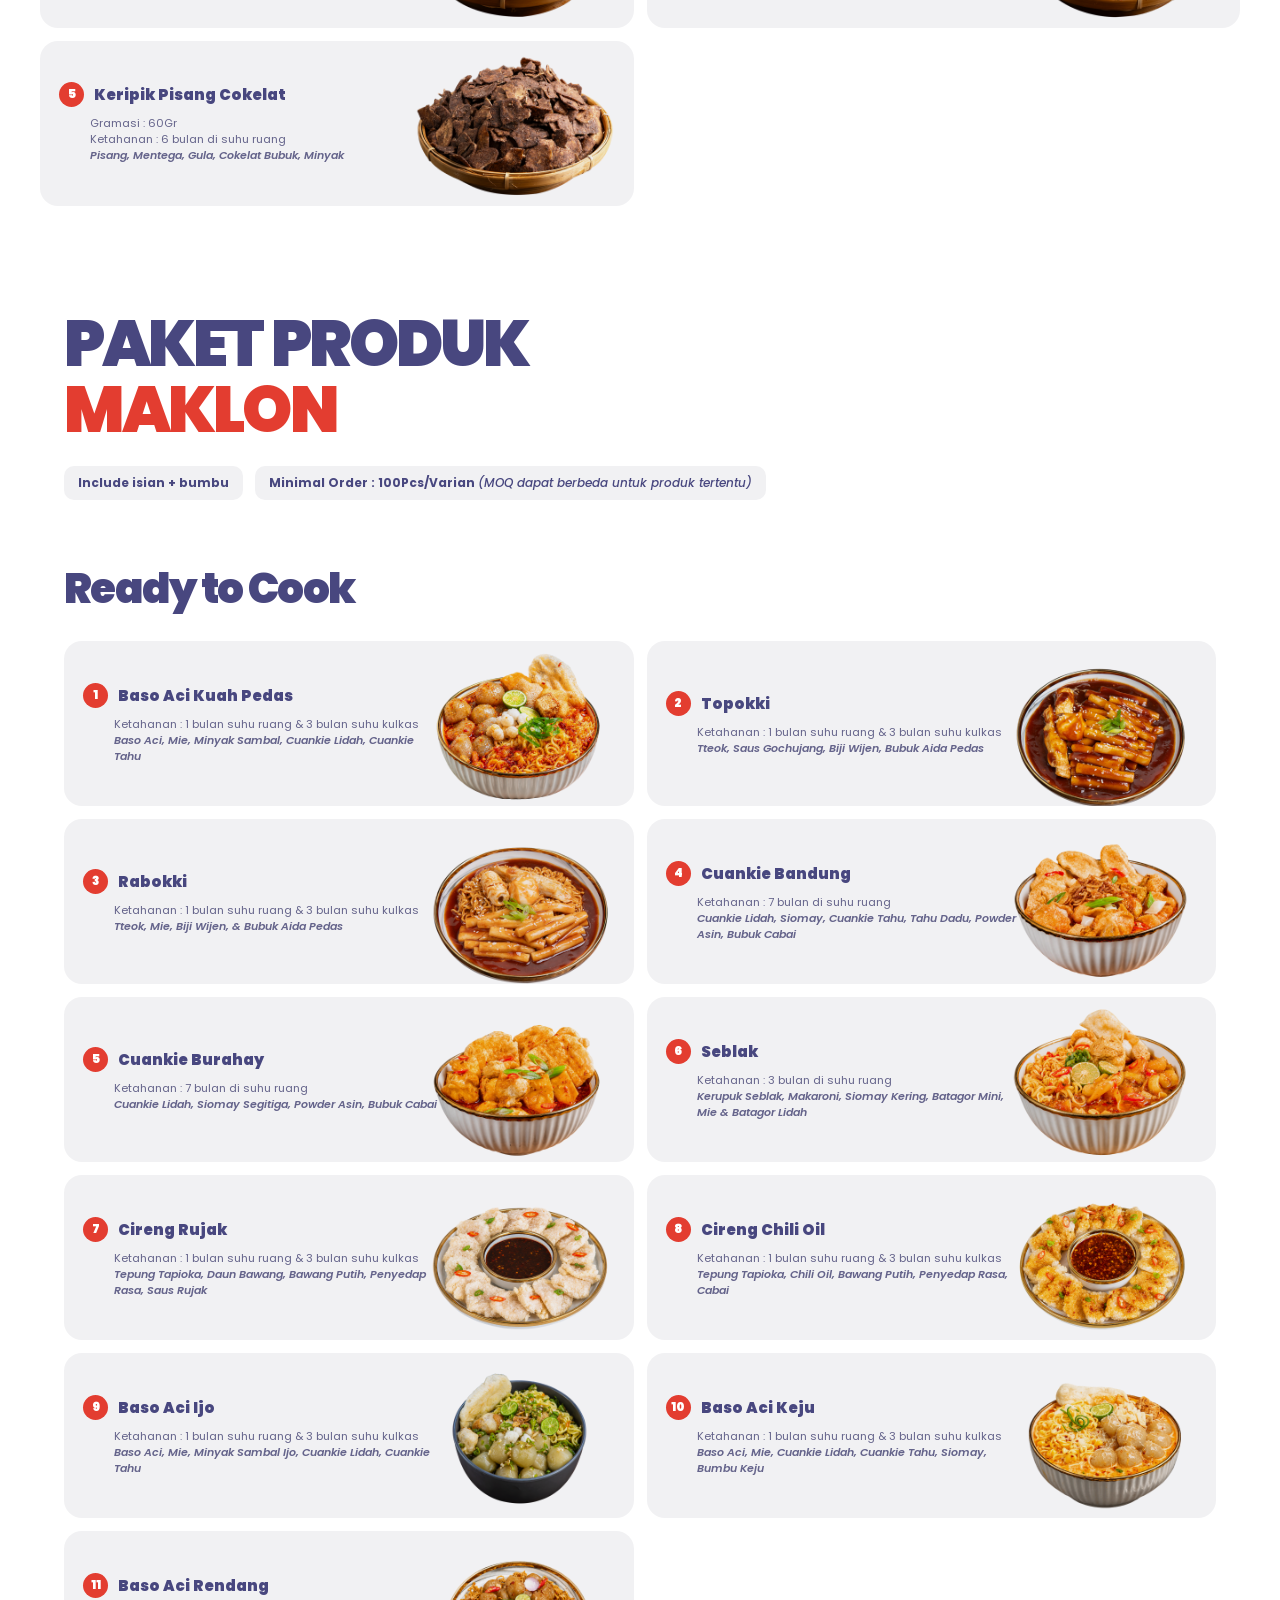
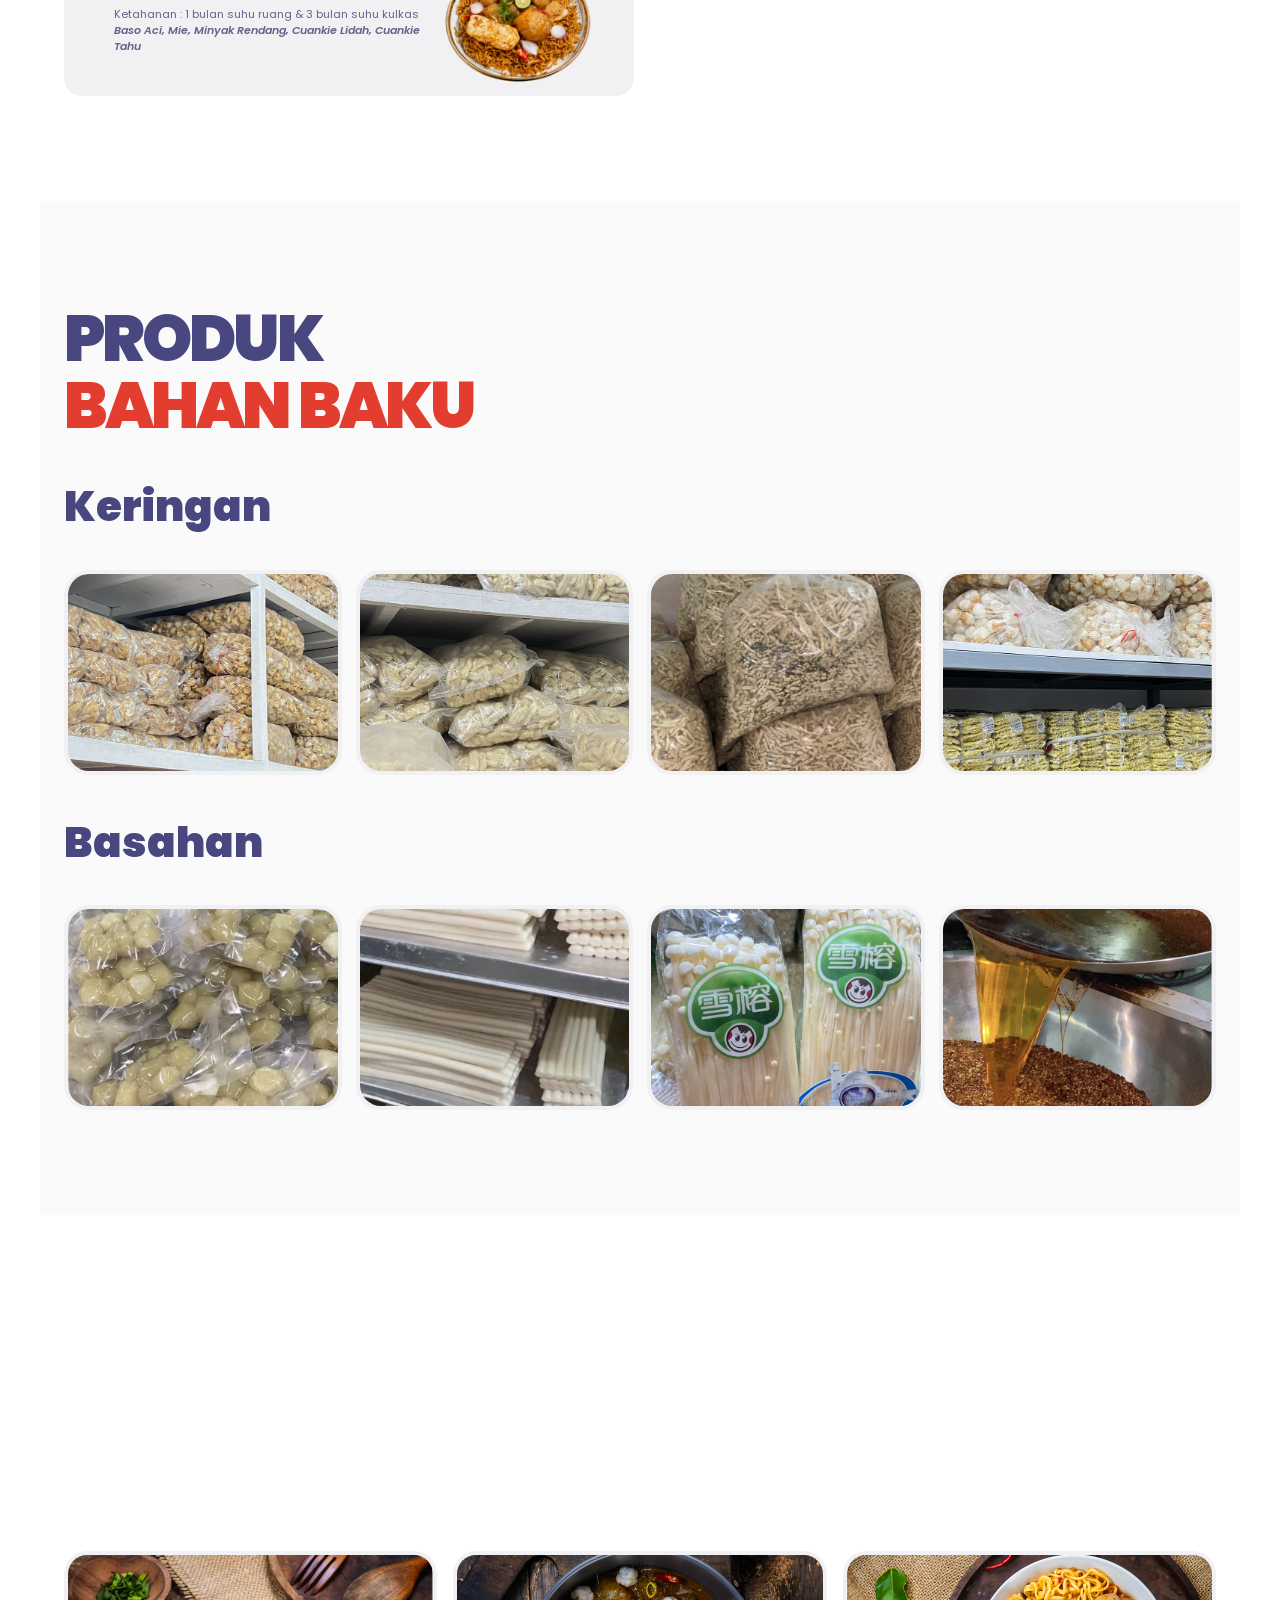
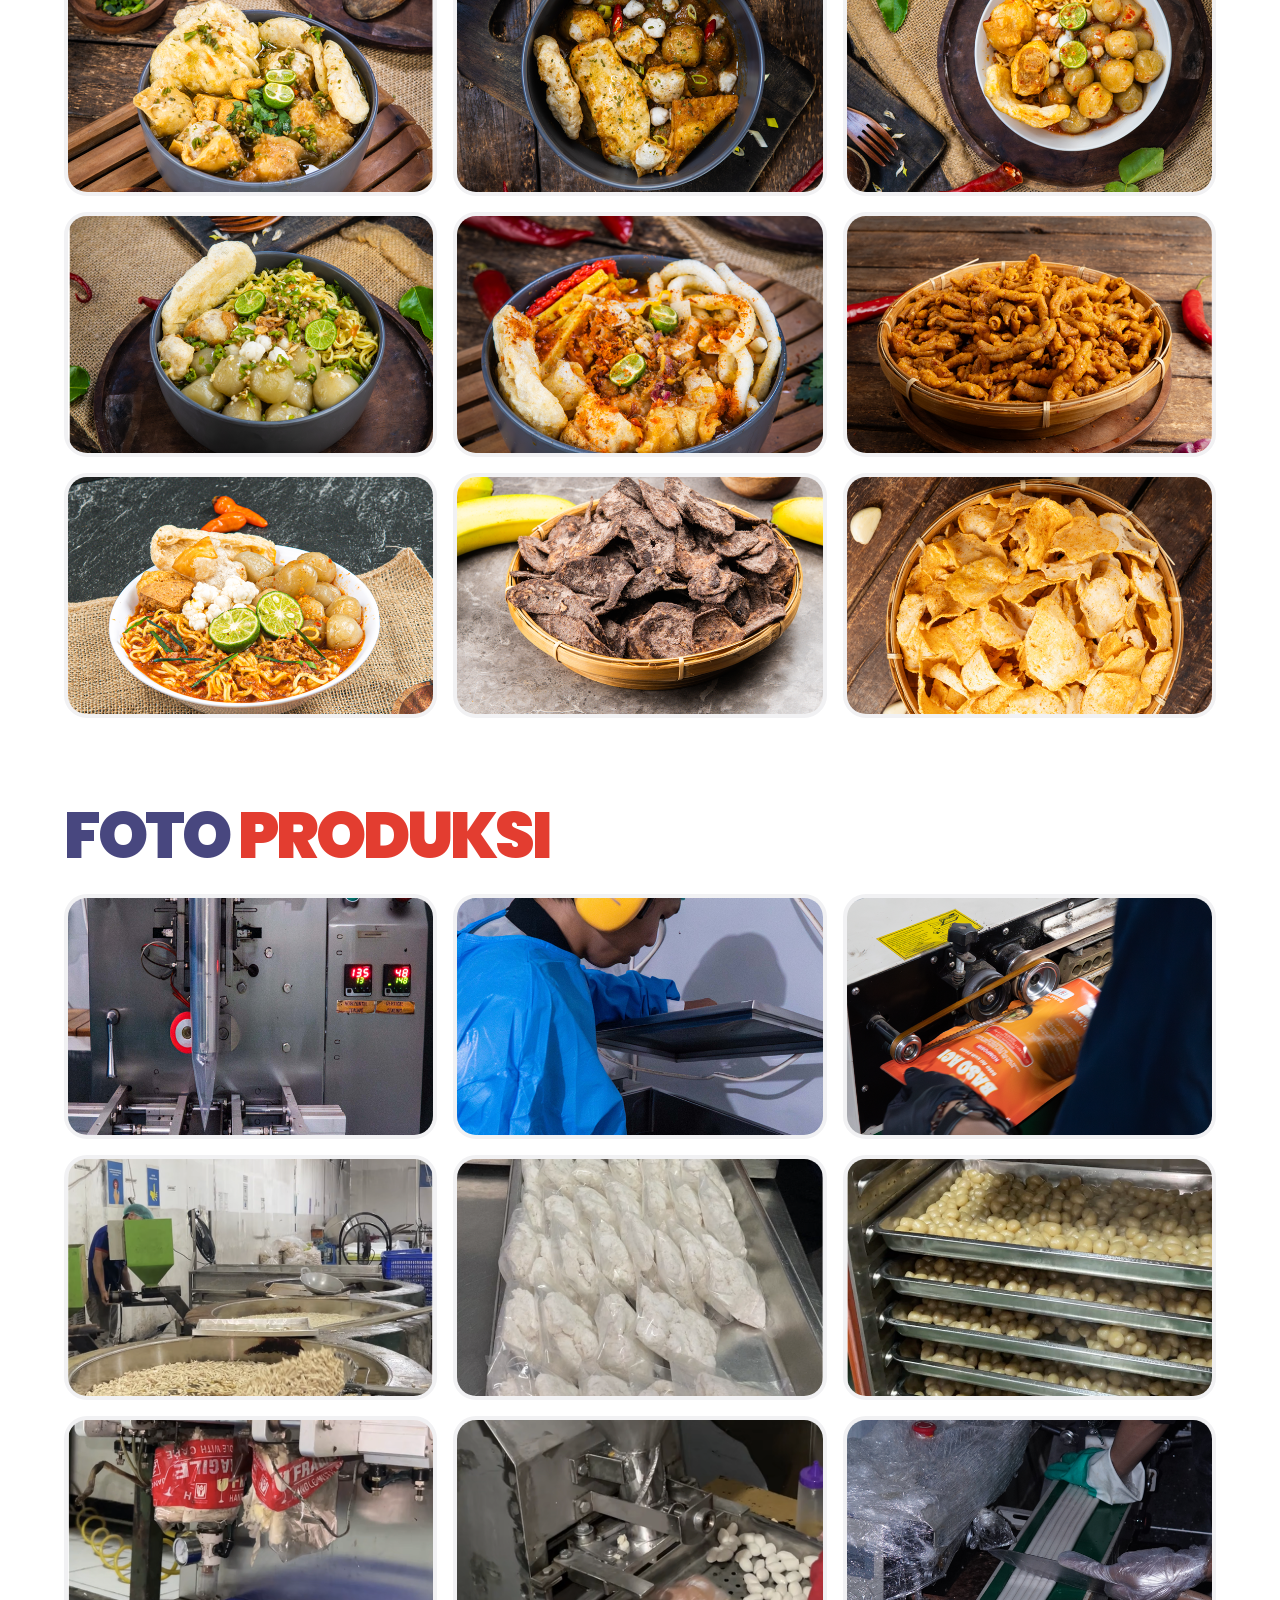
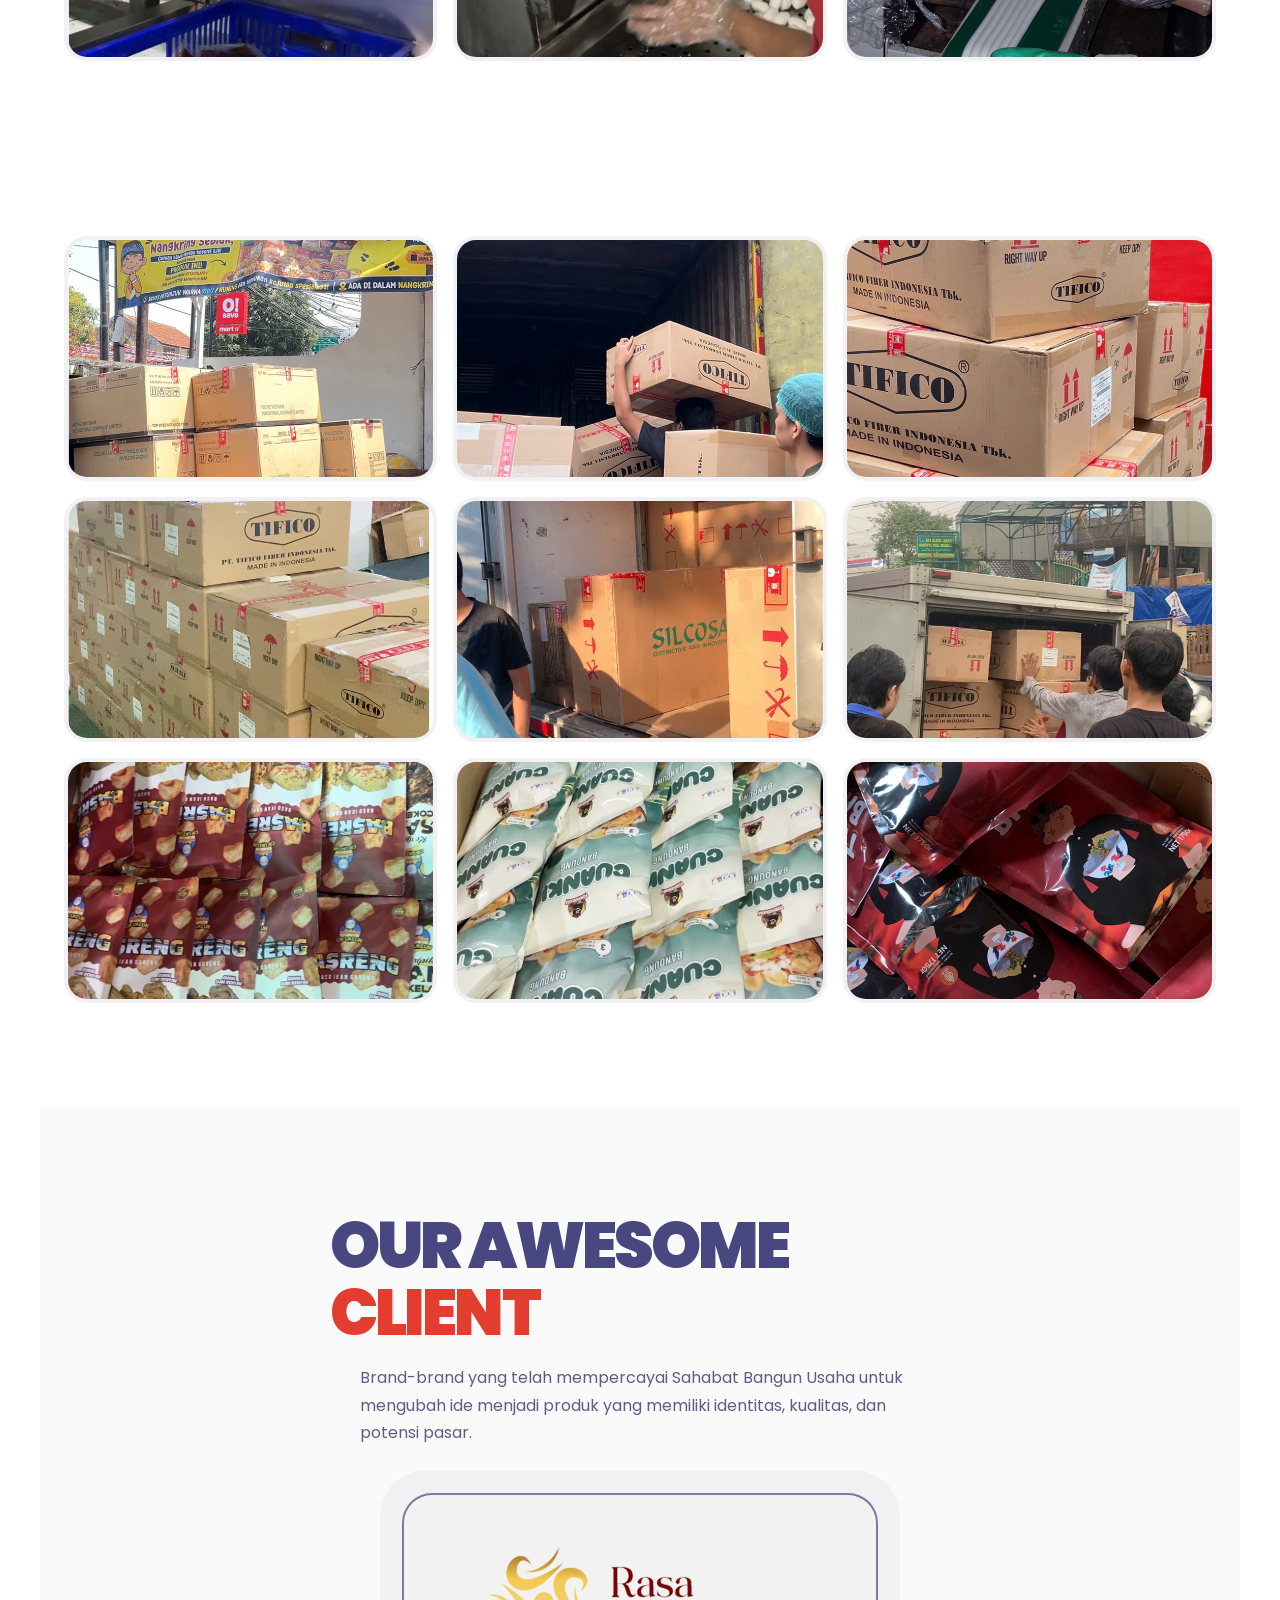
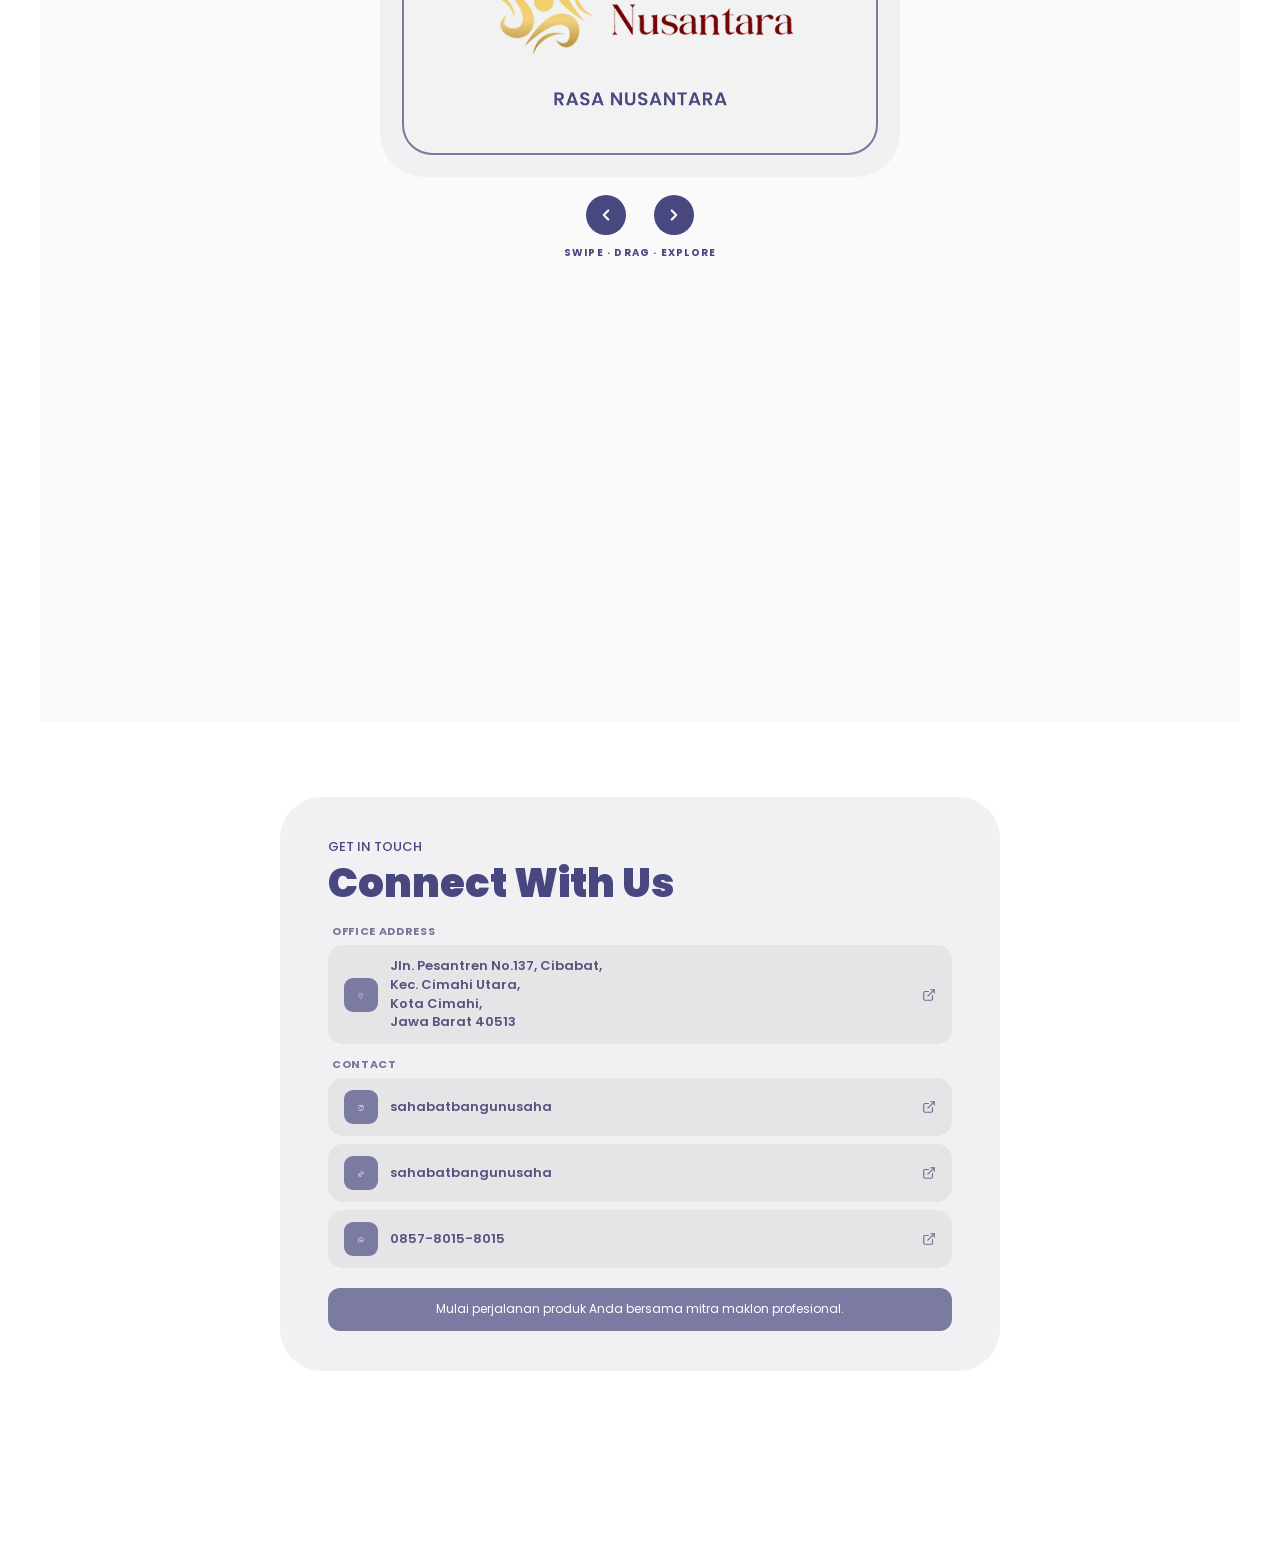
==== commit fc52e236: "Perubahan Gambar, Layout, Logo" ====
--- a/index.html
+++ b/index.html
@@ -658,21 +658,60 @@
       flex-shrink: 0
     }
 
-    .proof-icon svg,
-    .why-icon svg,
-    .stat-icon svg,
-    .service-icon svg,
-    .option-icon svg {
-      width: 52%;
-      height: 52%;
+    /* ===== LOGO/ICON IMG SIZING ===== */
+    .proof-icon img {
+      width: 24px;
+      height: 24px;
+      object-fit: contain;
+      display: block;
+      filter: brightness(0) invert(1)
+    }
+
+    .why-icon img {
+      width: 30px;
+      height: 30px;
+      object-fit: contain;
+      display: block;
+      filter: brightness(0) invert(1)
+    }
+
+    .stat-icon img {
+      width: 22px;
+      height: 22px;
+      object-fit: contain;
+      display: block;
+      filter: brightness(0) invert(1)
+    }
+
+    .service-icon img {
+      width: 32px;
+      height: 32px;
+      object-fit: contain;
+      display: block;
+      filter: brightness(0) invert(1)
+    }
+
+    .option-icon img {
+      width: 28px;
+      height: 28px;
+      object-fit: contain;
+      display: block;
+      filter: brightness(0) invert(1)
+    }
+
+    .contact-row .c-icon img {
+      width: 22px;
+      height: 22px;
+      object-fit: contain;
       display: block
     }
 
-    .mission-icon img,
-    .mission-icon svg {
-      width: 50%;
-      height: 50%;
-      object-fit: contain
+    .mission-icon img {
+      width: 38px;
+      height: 38px;
+      object-fit: contain;
+      display: block;
+      filter: brightness(0) invert(1)
     }
 
     .mission-text {
@@ -869,13 +908,17 @@
       position: absolute;
       z-index: 4;
       top: -24px;
-      left: 30px;
+      left: 50%;
+      transform: translateX(-50%);
+      width: max-content;
+      max-width: 95%;
       padding: 4px 18px;
       background: var(--soft);
       border-radius: 13px;
       font-size: clamp(24px, 2.6vw, 36px);
       font-weight: 900;
       line-height: 1.2;
+      text-align: center;
       color: var(--navy)
     }
 
@@ -968,29 +1011,38 @@
       color: #ffffff;
       padding: 18px 16px;
       border-radius: 14px;
-      margin-top: 24px
+      margin-top: 24px;
+      align-items: center
     }
 
     .packshot-feature {
       display: flex;
-      flex-direction: column;
-      gap: 6px;
-      padding: 4px 14px;
+      flex-direction: row;
+      align-items: center;
+      gap: 14px;
+      padding: 8px 16px;
       min-width: 0
     }
 
     .packshot-feature+.packshot-feature {
-      border-left: 2px solid rgba(255, 255, 255, .8)
-    }
-
-    .packshot-feature>i {
-      font-size: 28px
+      border-left: 2px solid rgba(255, 255, 255, .35)
+    }
+
+    .packshot-feature>i,
+    .packshot-feature>img {
+      font-size: 40px;
+      width: 40px;
+      height: 40px;
+      flex-shrink: 0;
+      object-fit: contain;
+      display: block;
+      filter: brightness(0) invert(1)
     }
 
     .packshot-feature div {
       display: flex;
       flex-direction: column;
-      gap: 3px
+      gap: 2px
     }
 
     .packshot-feature strong {
@@ -1000,7 +1052,8 @@
 
     .packshot-feature small {
       font-size: 12px;
-      line-height: 1.35
+      line-height: 1.35;
+      opacity: .85
     }
 
     /* ================= PRODUK ================= */
@@ -2255,22 +2308,32 @@
       }
 
       .packshot-features {
-        padding: 12px 6px;
+        padding: 12px 8px;
         border-radius: 13px;
-        margin-top: 16px
+        margin-top: 16px;
+        grid-template-columns: repeat(3, 1fr);
+        gap: 0
       }
 
       .packshot-feature {
-        padding: 4px;
-        gap: 5px
-      }
-
-      .packshot-feature>i {
-        font-size: 24px
+        padding: 8px 10px;
+        gap: 10px
+      }
+
+      .packshot-feature+.packshot-feature {
+        border-left: 1px solid rgba(255, 255, 255, .25);
+        border-top: 0
+      }
+
+      .packshot-feature>i,
+      .packshot-feature>img {
+        font-size: 28px;
+        width: 28px;
+        height: 28px
       }
 
       .packshot-feature strong {
-        font-size: 11px
+        font-size: 12px
       }
 
       .packshot-feature small {
@@ -2371,8 +2434,11 @@
         width: 90%
       }
 
-      .packshot-feature>i {
-        font-size: 23px
+      .packshot-feature>i,
+      .packshot-feature>img {
+        font-size: 22px;
+        width: 22px;
+        height: 22px
       }
 
       .packshot-feature strong {
@@ -2630,6 +2696,47 @@
     line-height: 1.3;
     margin-top: 3px;
   }
+
+  /* — Logo sizing mobile 565px — */
+  .proof-icon img {
+    width: 20px;
+    height: 20px;
+  }
+
+  .why-icon img {
+    width: 26px;
+    height: 26px;
+  }
+
+  .stat-icon img {
+    width: 19px;
+    height: 19px;
+  }
+
+  .service-icon img {
+    width: 22px;
+    height: 22px;
+  }
+
+  .option-icon img {
+    width: 24px;
+    height: 24px;
+  }
+
+  .contact-row .c-icon img {
+    width: 18px;
+    height: 18px;
+  }
+
+  .mission-icon img {
+    width: 36px;
+    height: 36px;
+  }
+
+  .packshot-feature>img {
+    width: 22px;
+    height: 22px;
+  }
 }
 
 @media (max-width: 380px) {
@@ -2646,6 +2753,42 @@
 
   .proof-card small {
     font-size: 8px;
+  }
+
+  /* — Logo sizing mobile 380px — */
+  .proof-icon img {
+    width: 17px;
+    height: 17px;
+  }
+
+  .why-icon img {
+    width: 22px;
+    height: 22px;
+  }
+
+  .stat-icon img {
+    width: 17px;
+    height: 17px;
+  }
+
+  .service-icon img {
+    width: 20px;
+    height: 20px;
+  }
+
+  .option-icon img {
+    width: 20px;
+    height: 20px;
+  }
+
+  .contact-row .c-icon img {
+    width: 16px;
+    height: 16px;
+  }
+
+  .mission-icon img {
+    width: 32px;
+    height: 32px;
   }
 }
 /* ===== PRICE BANNER: RESPONSIVE ===== */
@@ -2793,15 +2936,15 @@
 
           <div class="hero-proof reveal">
             <div class="proof-card">
-              <div class="proof-icon"><svg xmlns="http://www.w3.org/2000/svg" viewBox="0 0 640 640"><!--!Font Awesome Free v7.3.1 by @fontawesome - https://fontawesome.com License - https://fontawesome.com/license/free Copyright 2026 Fonticons, Inc.--><path fill="rgb(255, 255, 255)" d="M128 96C92.7 96 64 124.7 64 160L64 448C64 483.3 92.7 512 128 512L512 512C547.3 512 576 483.3 576 448L576 256C576 220.7 547.3 192 512 192L136 192C122.7 192 112 181.3 112 168C112 154.7 122.7 144 136 144L520 144C533.3 144 544 133.3 544 120C544 106.7 533.3 96 520 96L128 96zM480 320C497.7 320 512 334.3 512 352C512 369.7 497.7 384 480 384C462.3 384 448 369.7 448 352C448 334.3 462.3 320 480 320z"/></svg></div>
+              <div class="proof-icon"><img src="logos/verify.webp" alt=""></div>
               <div><strong>Kualitas Dan Rasa Terjamin</strong><small>Mulai produksi tanpa beban stok besar</small></div>
             </div>
             <div class="proof-card">
-              <div class="proof-icon"><svg viewBox="0 0 24 24" fill="none" stroke="currentColor" stroke-width="2" stroke-linecap="round" stroke-linejoin="round" aria-hidden="true"><path d="M16 21v-2a4 4 0 0 0-4-4H6a4 4 0 0 0-4 4v2"/><circle cx="9" cy="7" r="4"/><path d="M22 21v-2a4 4 0 0 0-3-3.87"/><path d="M16 3.13a4 4 0 0 1 0 7.75"/></svg></div>
+              <div class="proof-icon"><img src="logos/user.webp" alt=""></div>
               <div><strong>melayani partai besar maupun pemula</strong><small>Dibimbing dari ide sampai produk jadi</small></div>
             </div>
             <div class="proof-card">
-              <div class="proof-icon"><svg viewBox="0 0 24 24" fill="none" stroke="currentColor" stroke-width="2" stroke-linecap="round" stroke-linejoin="round" aria-hidden="true"><path d="M12 22s8-4 8-10V5l-8-3-8 3v7c0 6 8 10 8 10z"/><polyline points="9 12 11 14 15 10"/></svg></div>
+              <div class="proof-icon"><img src="logos/Logo_0000_Polygon 1.webp" alt=""></div>
               <div><strong>Produk Tahan Lama &amp; Aman</strong><small>Kualitas terjaga, aman, dan higienis</small></div>
             </div>
           </div>
@@ -2842,25 +2985,25 @@
             <div class="pill-title">KENAPA MEMILIH SBU?</div>
             <div class="why-list">
               <div class="why-card">
-                <div class="why-icon"><svg viewBox="0 0 24 24" fill="none" stroke="currentColor" stroke-width="2" stroke-linecap="round" stroke-linejoin="round" aria-hidden="true"><path d="M2 20a2 2 0 0 0 2 2h16a2 2 0 0 0 2-2V8l-7 5V8l-7 5V4a2 2 0 0 0-2-2H4a2 2 0 0 0-2 2Z"/><path d="M17 18h1"/><path d="M12 18h1"/><path d="M7 18h1"/></svg></div>
+                <div class="why-icon"><img src="logos/Mesin-Jahit.webp" alt=""></div>
                 <div><strong>FASILITAS PRODUKSI MODERN</strong>
                   <p>Didukung mesin dan teknologi terkini untuk hasil produksi yang konsisten dan efisien.</p>
                 </div>
               </div>
               <div class="why-card">
-                <div class="why-icon"><svg viewBox="0 0 24 24" fill="none" stroke="currentColor" stroke-width="2" stroke-linecap="round" stroke-linejoin="round" aria-hidden="true"><path d="M16 21v-2a4 4 0 0 0-4-4H6a4 4 0 0 0-4 4v2"/><circle cx="9" cy="7" r="4"/><polyline points="16 11 18 13 22 9"/></svg></div>
+                <div class="why-icon"><img src="logos/User-Star.webp" alt=""></div>
                 <div><strong>TIM BERPENGALAMAN</strong>
                   <p>Tim profesional dengan pengalaman luas di industri kuliner.</p>
                 </div>
               </div>
               <div class="why-card">
-                <div class="why-icon"><svg viewBox="0 0 24 24" fill="none" stroke="currentColor" stroke-width="2" stroke-linecap="round" stroke-linejoin="round" aria-hidden="true"><path d="M12 22s8-4 8-10V5l-8-3-8 3v7c0 6 8 10 8 10z"/><polyline points="9 12 11 14 15 10"/></svg></div>
+                <div class="why-icon"><img src="logos/Logo_0022_security.webp" alt=""></div>
                 <div><strong>PRODUK AMAN &amp; HALAL</strong>
                   <p>Sertifikasi halal, standar keamanan pangan, dan proses produksi terjamin.</p>
                 </div>
               </div>
               <div class="why-card">
-                <div class="why-icon"><svg viewBox="0 0 24 24" fill="none" stroke="currentColor" stroke-width="2" stroke-linecap="round" stroke-linejoin="round" aria-hidden="true"><path d="M3 18v-6a9 9 0 0 1 18 0v6"/><path d="M21 19a2 2 0 0 1-2 2h-1a2 2 0 0 1-2-2v-3a2 2 0 0 1 2-2h3zM3 19a2 2 0 0 0 2 2h1a2 2 0 0 0 2-2v-3a2 2 0 0 0-2-2H3z"/></svg></div>
+                <div class="why-icon"><img src="logos/Hand-Love.webp" alt=""></div>
                 <div><strong>SUPPORT LENGKAP</strong>
                   <p>Kami mendampingi Anda dari ide produk sampai produk siap jual.</p>
                 </div>
@@ -2871,19 +3014,19 @@
           <div class="reveal">
             <div class="stats">
               <div class="stat">
-                <div class="stat-icon"><svg viewBox="0 0 24 24" fill="none" stroke="currentColor" stroke-width="2" stroke-linecap="round" stroke-linejoin="round" aria-hidden="true"><circle cx="12" cy="8" r="6"/><path d="M15.477 12.89 17 22l-5-3-5 3 1.523-9.11"/></svg></div>
+                <div class="stat-icon"><img src="logos/legal.webp" alt=""></div>
                 <div><b>100+</b><small>Brand telah bekerja sama</small></div>
               </div>
               <div class="stat">
-                <div class="stat-icon"><svg viewBox="0 0 24 24" fill="none" stroke="currentColor" stroke-width="2" stroke-linecap="round" stroke-linejoin="round" aria-hidden="true"><circle cx="12" cy="12" r="10"/><polyline points="12 6 12 12 16 14"/></svg></div>
+                <div class="stat-icon"><img src="logos/Gear-Ok.webp" alt=""></div>
                 <div><b>5+</b><small>Tahun pengalaman</small></div>
               </div>
               <div class="stat">
-                <div class="stat-icon"><svg viewBox="0 0 24 24" fill="none" stroke="currentColor" stroke-width="2" stroke-linecap="round" stroke-linejoin="round" aria-hidden="true"><polygon points="12 2 2 7 12 12 22 7 12 2"/><polyline points="2 17 12 22 22 17"/><polyline points="2 12 12 17 22 12"/></svg></div>
+                <div class="stat-icon"><img src="logos/Box.webp" alt=""></div>
                 <div><b>1000+</b><small>Produksi setiap hari</small></div>
               </div>
               <div class="stat">
-                <div class="stat-icon"><svg viewBox="0 0 24 24" fill="none" stroke="currentColor" stroke-width="2" stroke-linecap="round" stroke-linejoin="round" aria-hidden="true"><circle cx="12" cy="12" r="10"/><line x1="2" y1="12" x2="22" y2="12"/><path d="M12 2a15.3 15.3 0 0 1 4 10 15.3 15.3 0 0 1-4 10 15.3 15.3 0 0 1-4-10 15.3 15.3 0 0 1 4-10z"/></svg></div>
+                <div class="stat-icon"><img src="logos/World.webp" alt=""></div>
                 <div><b>Seluruh</b><small>Indonesia dan luar negeri</small></div>
               </div>
             </div>
@@ -2911,7 +3054,7 @@
               <div class="mission-card spiritual-card">
                 <div class="mission-item">
                   <div class="mission-icon">
-                    <svg viewBox="0 0 24 24" fill="none" stroke="currentColor" stroke-width="2" stroke-linecap="round" stroke-linejoin="round" aria-hidden="true"><path d="M19 14c1.49-1.46 3-3.21 3-5.5A5.5 5.5 0 0 0 16.5 3c-1.76 0-3 .5-4.5 2-1.5-1.5-2.74-2-4.5-2A5.5 5.5 0 0 0 2 8.5c0 2.3 1.5 4.05 3 5.5l7 7Z"/></svg>
+                    <img src="logos/Logo_0023_charity.webp" alt="">
                   </div>
                   <p class="mission-text">
                     Menjadi perusahaan yang mendatangkan banyak manfaat,
@@ -2925,7 +3068,7 @@
               <div class="mission-card business-card">
                 <div class="mission-item">
                   <div class="mission-icon">
-                    <svg viewBox="0 0 24 24" fill="none" stroke="currentColor" stroke-width="2" stroke-linecap="round" stroke-linejoin="round" aria-hidden="true"><path d="M12 22s8-4 8-10V5l-8-3-8 3v7c0 6 8 10 8 10z"/><polyline points="9 12 11 14 15 10"/></svg>
+                    <img src="logos/Logo_0022_security.webp" alt="">
                   </div>
                   <p class="mission-text">
                     Menghasilkan produk yang aman, berkualitas tinggi,
@@ -2935,7 +3078,7 @@
 
                 <div class="mission-item">
                   <div class="mission-icon">
-                    <svg viewBox="0 0 24 24" fill="none" stroke="currentColor" stroke-width="2" stroke-linecap="round" stroke-linejoin="round" aria-hidden="true"><path d="M16 21v-2a4 4 0 0 0-4-4H6a4 4 0 0 0-4 4v2"/><circle cx="9" cy="7" r="4"/><path d="M22 21v-2a4 4 0 0 0-3-3.87"/><path d="M16 3.13a4 4 0 0 1 0 7.75"/></svg>
+                    <img src="logos/Handshake.webp" alt="">
                   </div>
                   <p class="mission-text">
                     Membangun kerjasama yang saling menguntungkan
@@ -2945,7 +3088,7 @@
 
                 <div class="mission-item">
                   <div class="mission-icon">
-                    <svg xmlns="http://www.w3.org/2000/svg" viewBox="0 0 640 640"><!--!Font Awesome Free v7.3.1 by @fontawesome - https://fontawesome.com License - https://fontawesome.com/license/free Copyright 2026 Fonticons, Inc.--><path fill="rgb(255, 255, 255)" d="M598.1 139.4C608.8 131.6 611.2 116.6 603.4 105.9C595.6 95.2 580.6 92.8 569.9 100.6L495.4 154.8L485.5 148.2C465.8 135 442.6 128 418.9 128L359.7 128L359.3 128L215.7 128C189 128 163.2 136.9 142.3 153.1L70.1 100.6C59.4 92.8 44.4 95.2 36.6 105.9C28.8 116.6 31.2 131.6 41.9 139.4L129.9 203.4C139.5 210.3 152.6 209.3 161 201L164.9 197.1C178.4 183.6 196.7 176 215.8 176L262.1 176L170.4 267.7C154.8 283.3 154.8 308.6 170.4 324.3L171.2 325.1C218 372 294 372 340.9 325.1L368 298L465.8 395.8C481.4 411.4 481.4 436.7 465.8 452.4L456 462.2L425 431.2C415.6 421.8 400.4 421.8 391.1 431.2C381.8 440.6 381.7 455.8 391.1 465.1L419.1 493.1C401.6 503.5 381.9 509.8 361.5 511.6L313 463C303.6 453.6 288.4 453.6 279.1 463C269.8 472.4 269.7 487.6 279.1 496.9L294.1 511.9L290.3 511.9C254.2 511.9 219.6 497.6 194.1 472.1L65 343C55.6 333.6 40.4 333.6 31.1 343C21.8 352.4 21.7 367.6 31.1 376.9L160.2 506.1C194.7 540.6 241.5 560 290.3 560L342.1 560L343.1 561L344.1 560L349.8 560C398.6 560 445.4 540.6 479.9 506.1L499.8 486.2C501 485 502.1 483.9 503.2 482.7C503.9 482.2 504.5 481.6 505.1 481L609 377C618.4 367.6 618.4 352.4 609 343.1C599.6 333.8 584.4 333.7 575.1 343.1L521.3 396.9C517.1 384.1 510 372 499.8 361.8L385 247C375.6 237.6 360.4 237.6 351.1 247L307 291.1C280.5 317.6 238.5 319.1 210.3 295.7L309 197C322.4 183.6 340.6 176 359.6 175.9L368.1 175.9L368.3 175.9L419.1 175.9C433.3 175.9 447.2 180.1 459 188L482.7 204C491.1 209.6 502 209.3 510.1 203.4L598.1 139.4z"/></svg>
+                    <img src="logos/Logo_0021_effciency.webp" alt="">
                   </div>
                   <p class="mission-text">
                     Memberikan layanan produksi yang efisien dengan
@@ -2955,7 +3098,7 @@
 
                 <div class="mission-item">
                   <div class="mission-icon">
-                    <svg viewBox="0 0 24 24" fill="none" stroke="currentColor" stroke-width="2" stroke-linecap="round" stroke-linejoin="round" aria-hidden="true"><path d="M21 15a2 2 0 0 1-2 2H7l-4 4V5a2 2 0 0 1 2-2h14a2 2 0 0 1 2 2z"/></svg>
+                    <img src="logos/Logo_0020_customer-service.webp" alt="">
                   </div>
                   <p class="mission-text">
                     Memberikan pengalaman pelanggan yang terbaik melalui
@@ -2984,7 +3127,7 @@
 
         <div class="service-grid">
           <div class="service-card reveal">
-            <div class="service-icon"><svg viewBox="0 0 24 24" fill="none" stroke="currentColor" stroke-width="2" stroke-linecap="round" stroke-linejoin="round" aria-hidden="true"><circle cx="11" cy="11" r="8"/><line x1="21" y1="21" x2="16.65" y2="16.65"/></svg></div>
+            <div class="service-icon"><img src="logos/Untitled-1_0002_research-and-development.webp" alt=""></div>
             <div class="service-card-content">
               <h3>1. R&amp;D &amp; Formulasi Produk</h3>
               <p>Pengembangan formula sesuai konsep brand, dari riset bahan hingga uji ketahanan.</p>
@@ -2992,7 +3135,7 @@
           </div>
 
           <div class="service-card reveal">
-            <div class="service-icon"><svg viewBox="0 0 24 24" fill="none" stroke="currentColor" stroke-width="2" stroke-linecap="round" stroke-linejoin="round" aria-hidden="true"><line x1="8" y1="6" x2="21" y2="6"/><line x1="8" y1="12" x2="21" y2="12"/><line x1="8" y1="18" x2="21" y2="18"/><line x1="3" y1="6" x2="3.01" y2="6"/><line x1="3" y1="12" x2="3.01" y2="12"/><line x1="3" y1="18" x2="3.01" y2="18"/></svg></div>
+            <div class="service-icon"><img src="logos/Untitled-1_0001_raw-materials.webp" alt=""></div>
             <div class="service-card-content">
               <h3>2. Supplier Bahan Baku</h3>
               <p>Kami menyediakan bahan baku berkualitas untuk memastikan rasa produk Anda tetap terjaga dan konsisten.
@@ -3001,19 +3144,19 @@
           </div>
 
           <article class="service-card reveal">
-            <div class="service-icon"><svg viewBox="0 0 24 24" fill="none" stroke="currentColor" stroke-width="2" stroke-linecap="round" stroke-linejoin="round" aria-hidden="true"><path d="M12 19l7-7 3 3-7 7-3-3z"/><path d="M18 13l-1.5-7.5L2 2l3.5 14.5L13 18l5-5z"/><path d="M2 2l7.586 7.586"/><circle cx="11" cy="11" r="2"/></svg></div>
+            <div class="service-icon"><img src="logos/Untitled-1_0000_product-design.webp" alt=""></div>
             <h3>3. Desain &amp; Cetak Kemasan</h3>
             <p>Kemasan custom untuk brand Anda, dari desain hingga cetak.</p>
           </article>
 
           <article class="service-card reveal">
-            <div class="service-icon"><svg viewBox="0 0 24 24" fill="none" stroke="currentColor" stroke-width="2" stroke-linecap="round" stroke-linejoin="round" aria-hidden="true"><path d="M14 2H6a2 2 0 0 0-2 2v16a2 2 0 0 0 2 2h12a2 2 0 0 0 2-2V8z"/><polyline points="14 2 14 8 20 8"/><line x1="16" y1="13" x2="8" y2="13"/><line x1="16" y1="17" x2="8" y2="17"/></svg></div>
+            <div class="service-icon"><img src="logos/Logo_0016_legal-document.webp" alt=""></div>
             <h3>4. Legalitas &amp; Perizinan</h3>
             <p>Pengurusan izin edar, dan sertifikasi halal agar produk siap dipasarkan.</p>
           </article>
 
           <article class="service-card reveal">
-            <div class="service-icon"><svg viewBox="0 0 24 24" fill="none" stroke="currentColor" stroke-width="2" stroke-linecap="round" stroke-linejoin="round" aria-hidden="true"><path d="M22 11.08V12a10 10 0 1 1-5.93-9.14"/><polyline points="22 4 12 14.01 9 11.01"/></svg></div>
+            <div class="service-icon"><img src="logos/Logo_0017_settings.webp" alt=""></div>
             <h3>5. Quality Control &amp; Pengiriman</h3>
             <p>Pemeriksaan kualitas menyeluruh sebelum produk dikemas dan dikirim.</p>
           </article>
@@ -3039,19 +3182,19 @@
           <div class="reveal">
             <div class="legal-points">
               <div class="legal-point">
-                <div class="service-icon"><svg viewBox="0 0 24 24" fill="none" stroke="currentColor" stroke-width="2" stroke-linecap="round" stroke-linejoin="round" aria-hidden="true"><path d="M14 2H6a2 2 0 0 0-2 2v16a2 2 0 0 0 2 2h12a2 2 0 0 0 2-2V8z"/><polyline points="14 2 14 8 20 8"/><path d="m9 15 2 2 4-4"/></svg></div>
+                <div class="service-icon"><img src="logos/Logo_0016_legal-document.webp" alt=""></div>
                 <div><strong>LEGALITAS USAHA RESMI</strong>
                   <p>Memiliki NIB dan izin usaha resmi dari pemerintah.</p>
                 </div>
               </div>
               <div class="legal-point">
-                <div class="service-icon"><svg viewBox="0 0 24 24" fill="none" stroke="currentColor" stroke-width="2" stroke-linecap="round" stroke-linejoin="round" aria-hidden="true"><circle cx="12" cy="8" r="6"/><path d="M15.477 12.89 17 22l-5-3-5 3 1.523-9.11"/></svg></div>
+                <div class="service-icon"><img src="logos/Logo_0015_Halal_Indonesia.svg.webp" alt=""></div>
                 <div><strong>SERTIFIKASI HALAL</strong>
                   <p>Sertifikasi halal resmi dari BPJPH (Kementerian Agama RI).</p>
                 </div>
               </div>
               <div class="legal-point">
-                <div class="service-icon"><svg viewBox="0 0 24 24" fill="none" stroke="currentColor" stroke-width="2" stroke-linecap="round" stroke-linejoin="round" aria-hidden="true"><path d="M22 11.08V12a10 10 0 1 1-5.93-9.14"/><polyline points="22 4 12 14.01 9 11.01"/></svg></div>
+                <div class="service-icon"><img src="logos/Paper-Ok.webp" alt=""></div>
                 <div><strong>TERDAFTAR &amp; TERVERIFIKASI</strong>
                   <p>Seluruh data usaha terdaftar dan diverifikasi oleh instansi berwenang.</p>
                 </div>
@@ -3079,7 +3222,7 @@
 
             <div class="packshot-visual">
               <div class="packshot-accent"></div>
-              <img src="images/Basbul, Bastik, Usus, Keripik Pisang Coklat, Singkong.webp" alt="Pilihan kemasan Standing Pouch" class="packshot-image">
+              <img src="images/pouch-1_0000_Group 39.webp" alt="Pilihan kemasan Standing Pouch" class="packshot-image">
             </div>
 
             <div class="packshot-info">
@@ -3089,11 +3232,11 @@
 
               <div class="packshot-options">
                 <div class="packshot-option">
-                  <div class="option-icon"><svg viewBox="0 0 24 24" fill="none" stroke="currentColor" stroke-width="2" stroke-linecap="round" stroke-linejoin="round" aria-hidden="true"><rect x="4" y="4" width="16" height="16" rx="3"/></svg></div>
+                  <div class="option-icon"><img src="logos/Logo_0013_package.webp" alt=""></div>
                   <span>Kemasan Non-Ziplock</span>
                 </div>
                 <div class="packshot-option">
-                  <div class="option-icon"><svg viewBox="0 0 24 24" fill="none" stroke="currentColor" stroke-width="2" stroke-linecap="round" stroke-linejoin="round" aria-hidden="true"><circle cx="6" cy="6" r="3"/><circle cx="6" cy="18" r="3"/><line x1="20" y1="4" x2="8.12" y2="15.88"/><line x1="14.47" y1="14.48" x2="20" y2="20"/><line x1="8.12" y1="8.12" x2="12" y2="12"/></svg></div>
+                  <div class="option-icon"><img src="logos/Logo_0012_zipper.webp" alt=""></div>
                   <span>Kemasan Ziplock</span>
                 </div>
               </div>
@@ -3101,15 +3244,15 @@
 
             <div class="packshot-features">
               <div class="packshot-feature">
-                <i class="fa-regular fa-gem"></i>
+                <img src="logos/Logo_0010_premium.webp" alt="">
                 <div><strong>Premium</strong><small>Tampilan lebih menarik</small></div>
               </div>
               <div class="packshot-feature">
-                <i class="fa-solid fa-shield-halved"></i>
+                <img src="logos/Logo_0011_shield.webp" alt="">
                 <div><strong>Aman &amp; Kuat</strong><small>Melindungi produk lebih optimal</small></div>
               </div>
               <div class="packshot-feature">
-                <i class="fa-solid fa-basket-shopping"></i>
+                <img src="logos/Logo_0009_trolly.webp" alt="">
                 <div><strong>Cocok untuk</strong><small>Retail &amp; marketplace</small></div>
               </div>
             </div>
@@ -3117,11 +3260,11 @@
 
           <!-- Kartu 2 -->
           <div class="packshot-card reveal">
-            <div class="packshot-category">STANDING POUCH</div>
+            <div class="packshot-category">CENTER SEAL</div>
 
             <div class="packshot-visual">
               <div class="packshot-accent"></div>
-              <img src="images/Five-Pouch.webp" alt="Pilihan kemasan Standing Pouch" class="packshot-image">
+              <img src="images/pouch-1_0001_Group 41.webp" alt="Pilihan kemasan Standing Pouch" class="packshot-image">
             </div>
 
             <div class="packshot-info">
@@ -3131,7 +3274,7 @@
 
               <div class="packshot-options">
                 <div class="packshot-option">
-                  <div class="option-icon"><svg viewBox="0 0 24 24" fill="none" stroke="currentColor" stroke-width="2" stroke-linecap="round" stroke-linejoin="round" aria-hidden="true"><rect x="4" y="4" width="16" height="16" rx="3"/></svg></div>
+                  <div class="option-icon"><img src="logos/Logo_0008_food-package.webp" alt=""></div>
                   <span>Kemasan Non-Ziplock</span>
                 </div>
               </div>
@@ -3139,16 +3282,16 @@
 
             <div class="packshot-features">
               <div class="packshot-feature">
-                <i class="fa-regular fa-gem"></i>
-                <div><strong>Premium</strong><small>Tampilan lebih menarik</small></div>
+                <img src="logos/Logo_0007_dollar.webp" alt="">
+                <div><strong>Lebih Hemat</strong><small>Biaya produksi lebih efisien</small></div>
               </div>
               <div class="packshot-feature">
-                <i class="fa-solid fa-shield-halved"></i>
-                <div><strong>Aman &amp; Kuat</strong><small>Melindungi produk lebih optimal</small></div>
+                <img src="logos/Logo_0006_logistics.webp" alt="">
+                <div><strong>Cocok Untuk </strong><small>Volume besar & distribusi luas</small></div>
               </div>
               <div class="packshot-feature">
-                <i class="fa-solid fa-basket-shopping"></i>
-                <div><strong>Cocok untuk</strong><small>Retail &amp; marketplace</small></div>
+                <img src="logos/Logo_0005_price-tag.webp" alt="">
+                <div><strong>Harga Terhangkau</strong><small>Tetap berkualitas tinggi</small></div>
               </div>
             </div>
           </div>
@@ -3217,6 +3360,14 @@
           </div>
         </div>
 
+    <section class="section product-section" id="produk">
+      <div class="container">
+        <h2 class="heading reveal">PAKET PRODUK<br><span class="red">MAKLON</span></h2>
+        <div class="product-meta reveal">
+          <span>Include isian + bumbu</span>
+          <span>Minimal Order : 100Pcs/Varian <i style="font-weight:500">(MOQ dapat berbeda untuk produk
+              tertentu)</i></span>
+        </div>
         <!-- Ready to Cook -->
         <div class="product-group" id="ready-cook">
           <h3>Ready to Cook</h3>
@@ -3488,7 +3639,7 @@
                     <div class="testimonial-slide">
                       <img src="images/Mahkota-Taiwan_0000_ChatGPT Image Nov 27_ 2026_ 11_13_12 AM.webp" alt="Logo Cuanki Burahay" loading="lazy" draggable="false">
                       <div>
-                        <h3>Nangkring Seblak <span class="stars">★★★</span></h3>
+                        <h3>Nangkring Seblak <span class="stars">★★★★★</span></h3>
                         <p>Proses produksi cepat, higienis, dan legalitas produk dibantu sampai tuntas. Penjualan kami
                           meningkat pesat sejak bekerja sama dengan Sahabat Bangun Usaha.</p>
                       </div>
@@ -3531,11 +3682,7 @@
               <a class="contact-row"
                 href="https://www.google.com/maps/place/Nangkring+Seblak+(Cimahi)/@-6.8773095,107.5577419,17z/data=!4m6!3m5!1s0x2e68e5da5903d18d:0x9833da1cb01a7fef!8m2!3d-6.8769792!4d107.5595713!16s%2Fg%2F11sc_nq92j?entry=ttu&g_ep=EgoyMDI2MTEyMi4wIKXMDSoASAFQAw%3D%3D"
                 target="_blank" rel="noopener">
-                <span class="c-icon"><svg viewBox="0 0 24 24" width="18" height="18" fill="none" stroke="currentColor"
-                    stroke-width="2" stroke-linecap="round" stroke-linejoin="round">
-                    <path d="M21 10c0 7-9 13-9 13s-9-6-9-13a9 9 0 0 1 18 0z" />
-                    <circle cx="12" cy="10" r="3" />
-                  </svg></span>
+                <span class="c-icon"><img src="logos/Logo_0003_pin_1_.webp" alt=""></span>
                 <span class="c-text">Jln. Pesantren No.137, Cibabat,<br>Kec. Cimahi Utara,<br>Kota Cimahi,<br>Jawa Barat
                   40513</span>
                 <span class="c-ext" aria-hidden="true"><svg viewBox="0 0 24 24" width="14" height="14" fill="none"
@@ -3550,12 +3697,7 @@
             <div>
               <span class="contact-label">CONTACT</span>
               <a class="contact-row" href="https://instagram.com/sahabatbangunusaha" target="_blank" rel="noopener">
-                <span class="c-icon"><svg viewBox="0 0 24 24" width="18" height="18" fill="none" stroke="currentColor"
-                    stroke-width="2" stroke-linecap="round" stroke-linejoin="round">
-                    <rect x="2" y="2" width="20" height="20" rx="5" ry="5" />
-                    <path d="M16 11.37A4 4 0 1 1 12.63 8 4 4 0 0 1 16 11.37z" />
-                    <line x1="17.5" y1="6.5" x2="17.51" y2="6.5" />
-                  </svg></span>
+                <span class="c-icon"><img src="logos/Logo_0002_instagram_2_.webp" alt=""></span>
                 <span class="c-text">sahabatbangunusaha</span>
                 <span class="c-ext" aria-hidden="true"><svg viewBox="0 0 24 24" width="14" height="14" fill="none"
                     stroke="currentColor" stroke-width="2" stroke-linecap="round" stroke-linejoin="round">
@@ -3566,10 +3708,7 @@
               </a>
               <a class="contact-row" style="margin-top:8px" href="https://www.tiktok.com/@sahabatbangunusaha"
                 target="_blank" rel="noopener">
-                <span class="c-icon"><svg viewBox="0 0 24 24" width="17" height="17" fill="currentColor">
-                    <path
-                      d="M19.59 6.69a4.83 4.83 0 0 1-3.77-4.25V2h-3.45v13.67a2.89 2.89 0 0 1-5.2 1.74 2.89 2.89 0 0 1 2.31-4.64 2.93 2.93 0 0 1 .88.13V9.4a6.84 6.84 0 0 0-1-.05A6.33 6.33 0 0 0 5 20.1a6.34 6.34 0 0 0 10.86-4.43v-7a8.16 8.16 0 0 0 4.77 1.52v-3.4a4.85 4.85 0 0 1-1-.1z" />
-                  </svg></span>
+                <span class="c-icon"><img src="logos/Logo_0001_tik-tok_1_.webp" alt=""></span>
                 <span class="c-text">sahabatbangunusaha</span>
                 <span class="c-ext" aria-hidden="true"><svg viewBox="0 0 24 24" width="14" height="14" fill="none"
                     stroke="currentColor" stroke-width="2" stroke-linecap="round" stroke-linejoin="round">
@@ -3580,11 +3719,7 @@
               </a>
               <a class="contact-row" style="margin-top:8px" href="https://wa.me/6285780158015" target="_blank"
                 rel="noopener">
-                <span class="c-icon"><svg viewBox="0 0 24 24" width="18" height="18" fill="none" stroke="currentColor"
-                    stroke-width="2" stroke-linecap="round" stroke-linejoin="round">
-                    <path
-                      d="M21 11.5a8.38 8.38 0 0 1-.9 3.8 8.5 8.5 0 0 1-7.6 4.7 8.38 8.38 0 0 1-3.8-.9L3 21l1.9-5.7a8.38 8.38 0 0 1-.9-3.8 8.5 8.5 0 0 1 4.7-7.6 8.38 8.38 0 0 1 3.8-.9h.5a8.48 8.48 0 0 1 8 8v.5z" />
-                  </svg></span>
+                <span class="c-icon"><img src="logos/Logo_0000_whatsapp.webp" alt=""></span>
                 <span class="c-text">0857-8015-8015</span>
                 <span class="c-ext" aria-hidden="true"><svg viewBox="0 0 24 24" width="14" height="14" fill="none"
                     stroke="currentColor" stroke-width="2" stroke-linecap="round" stroke-linejoin="round">
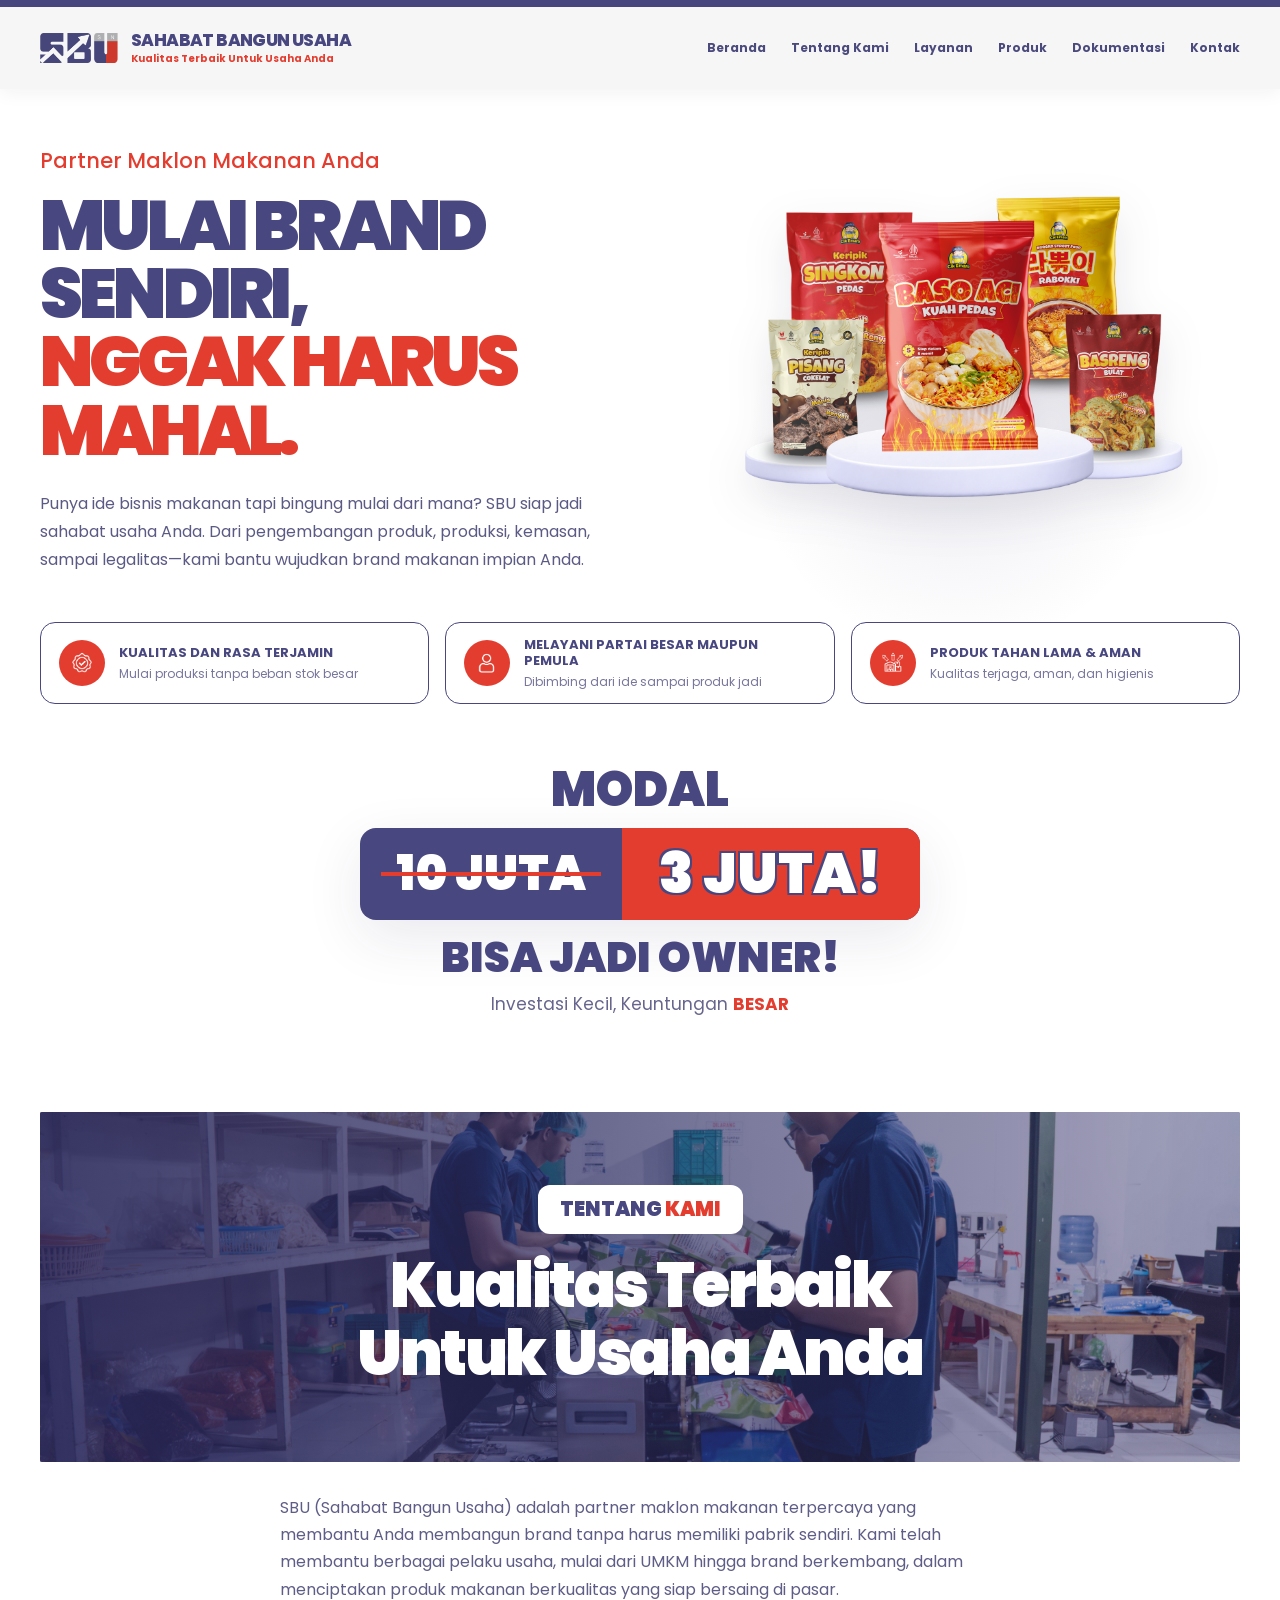
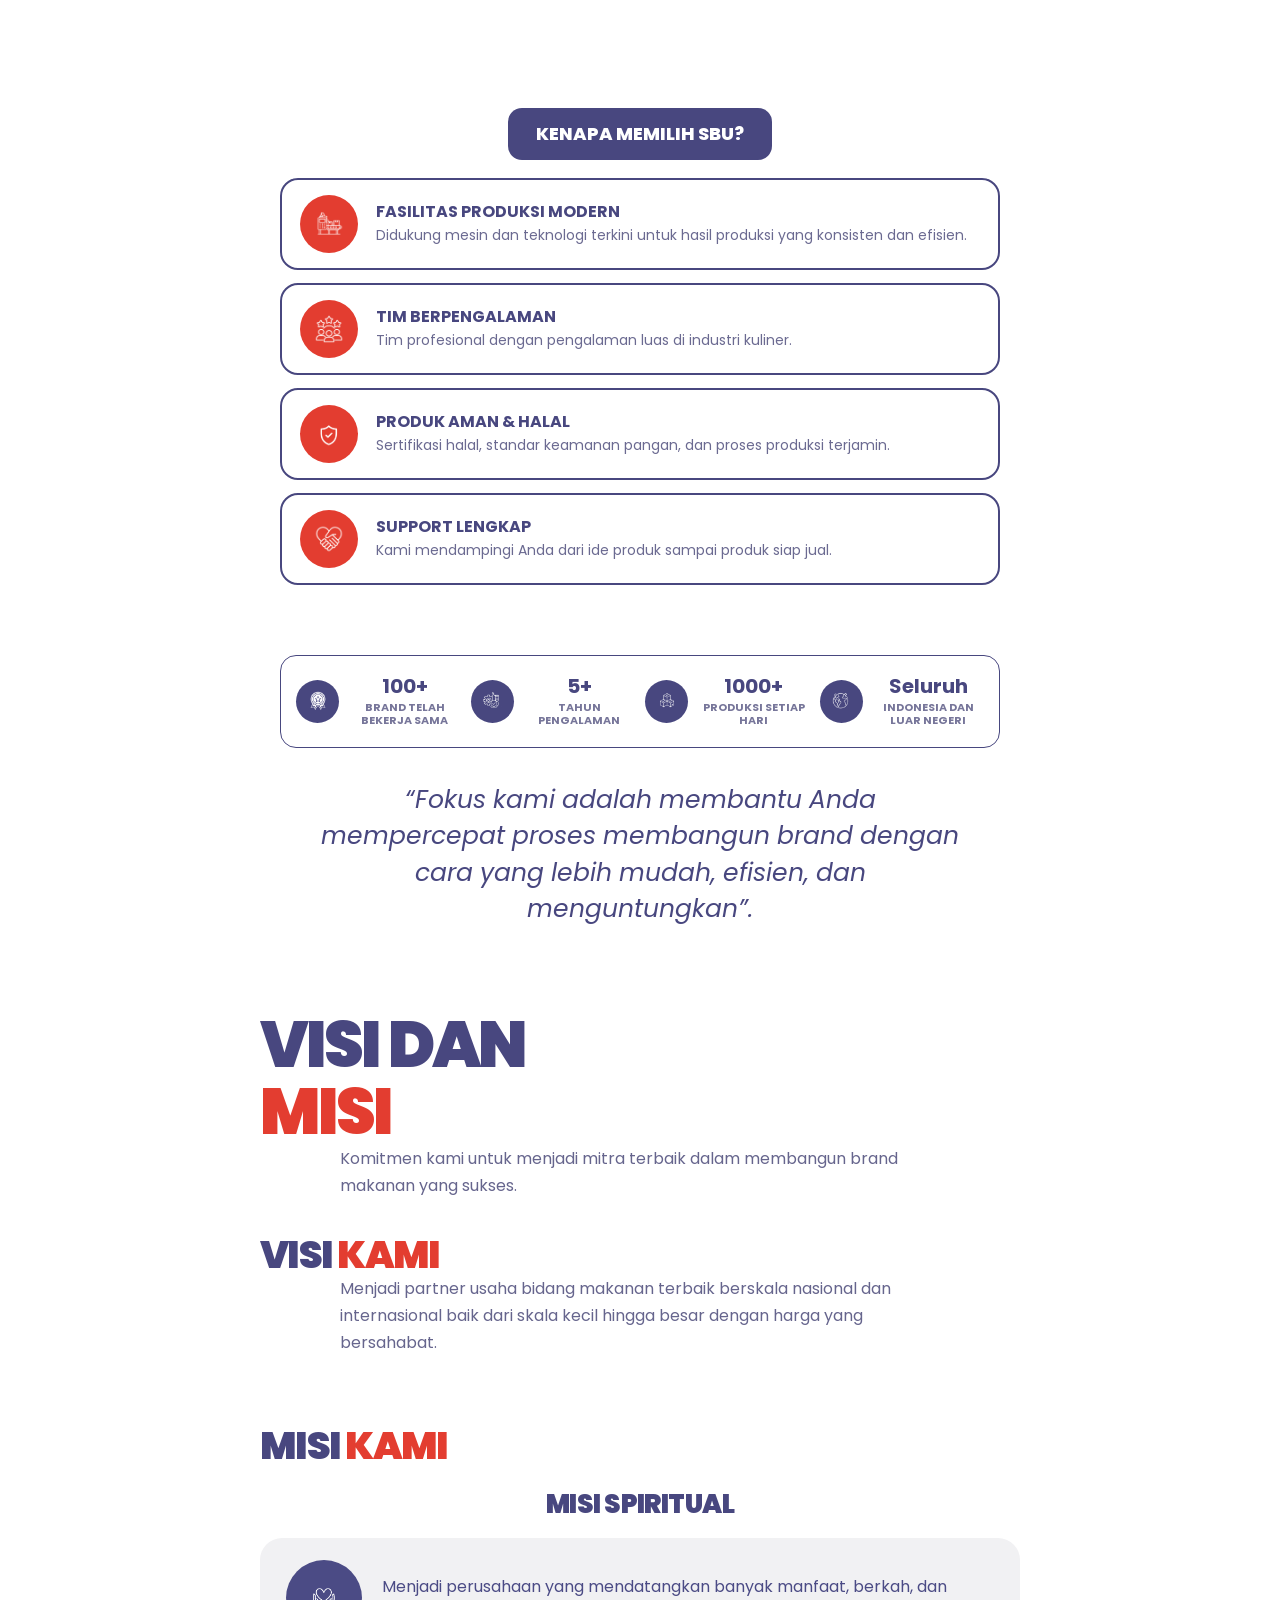
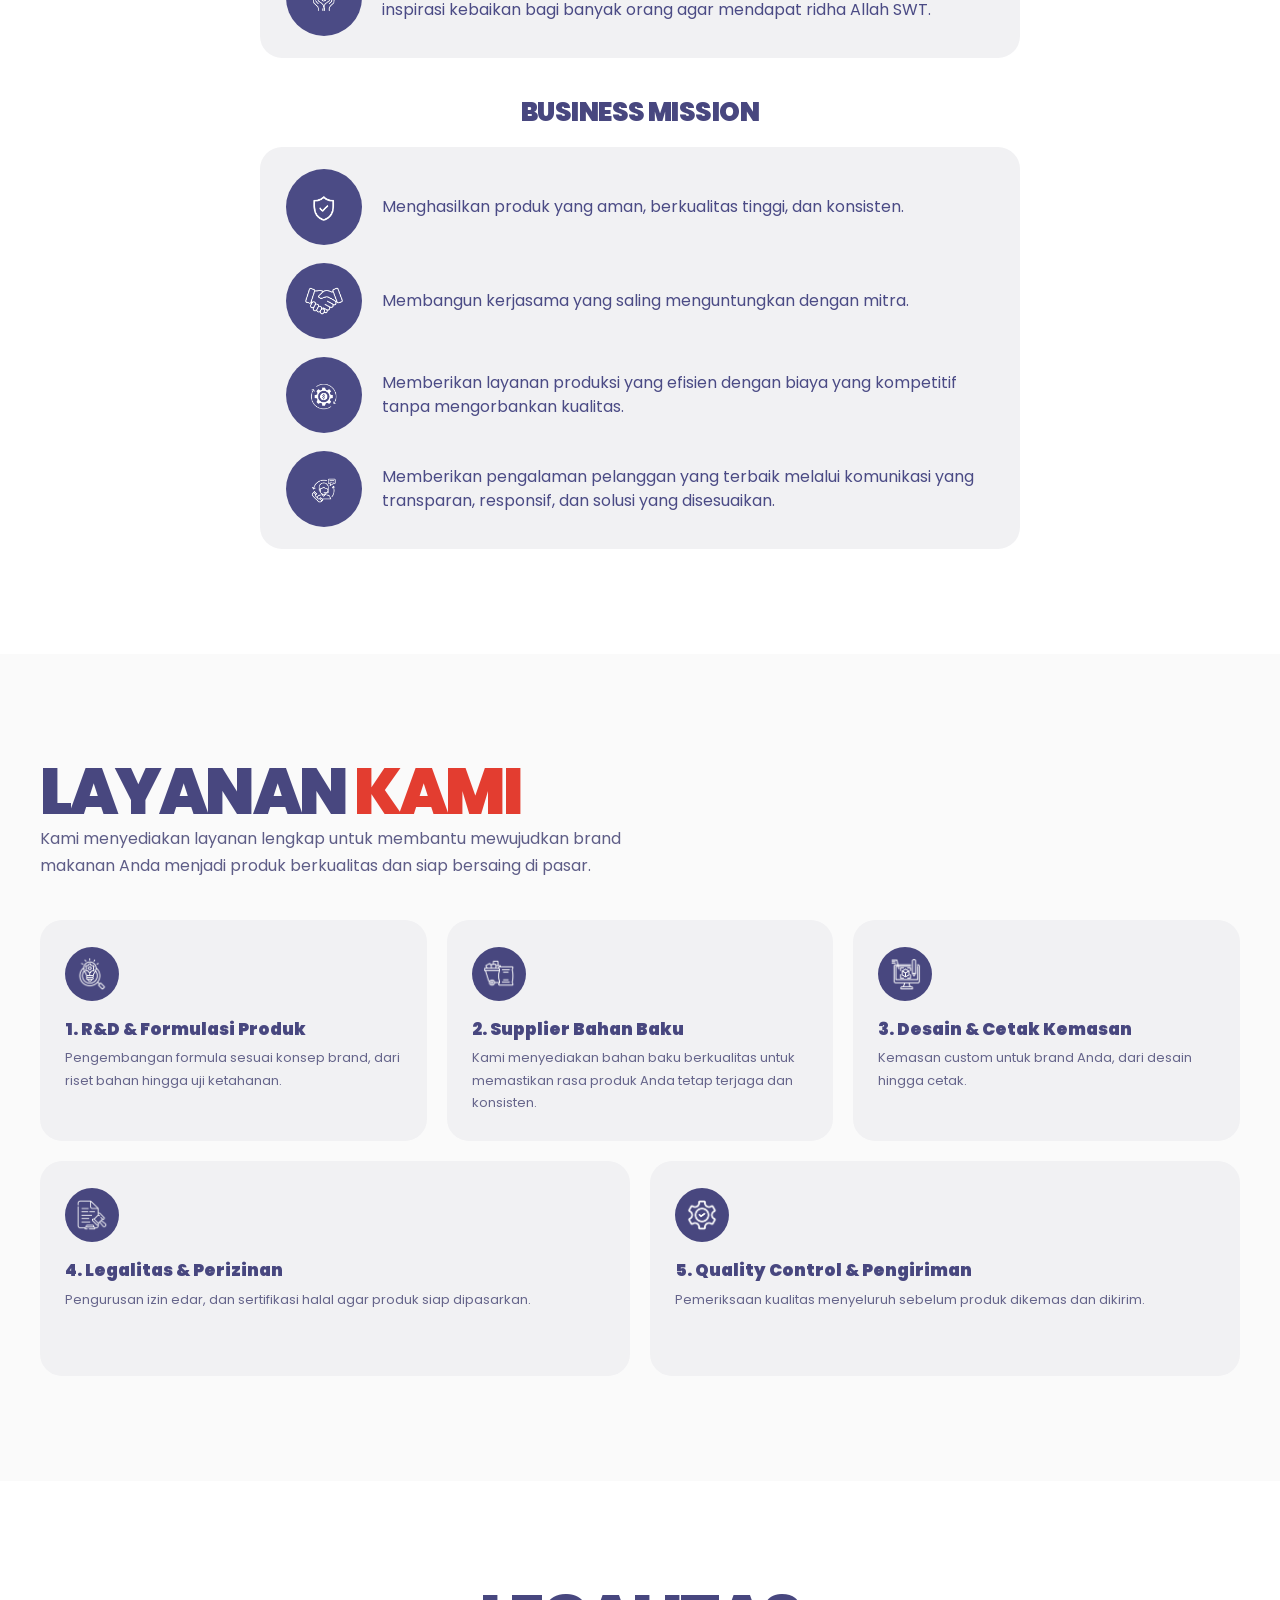
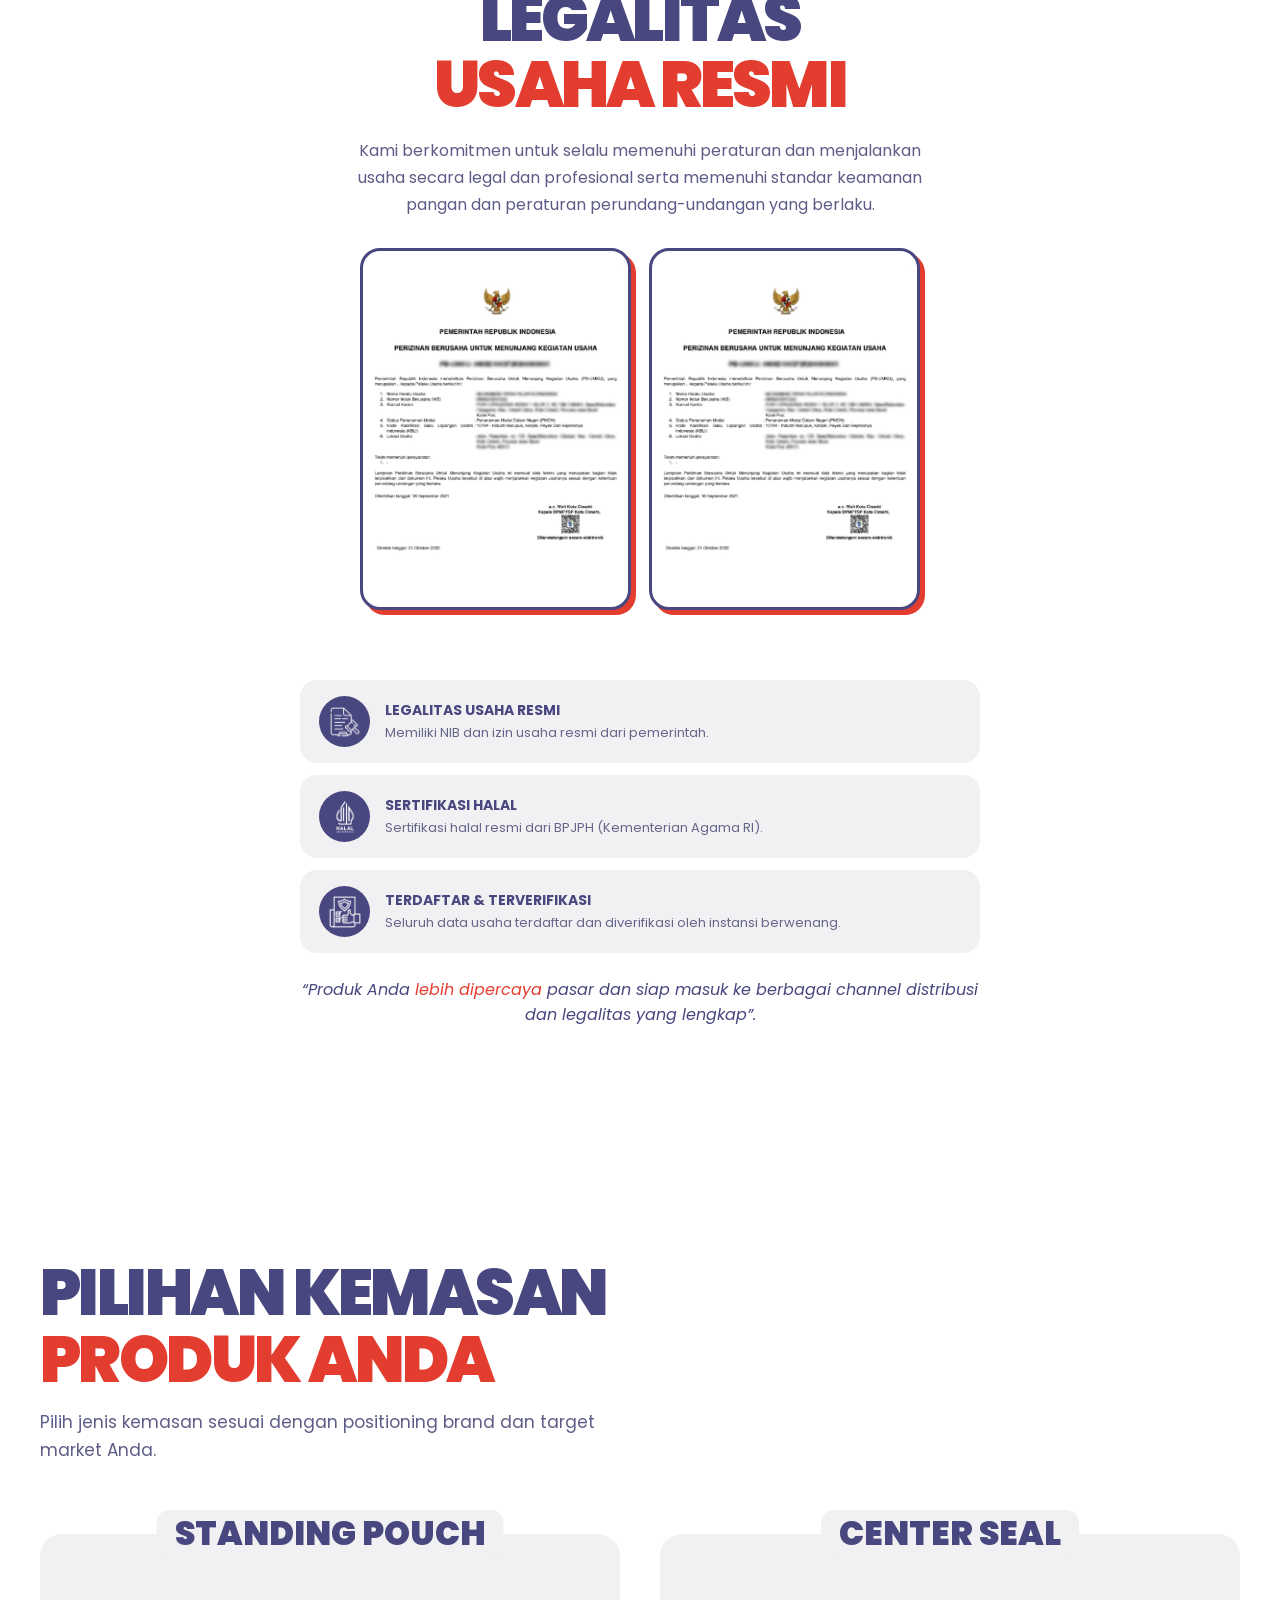
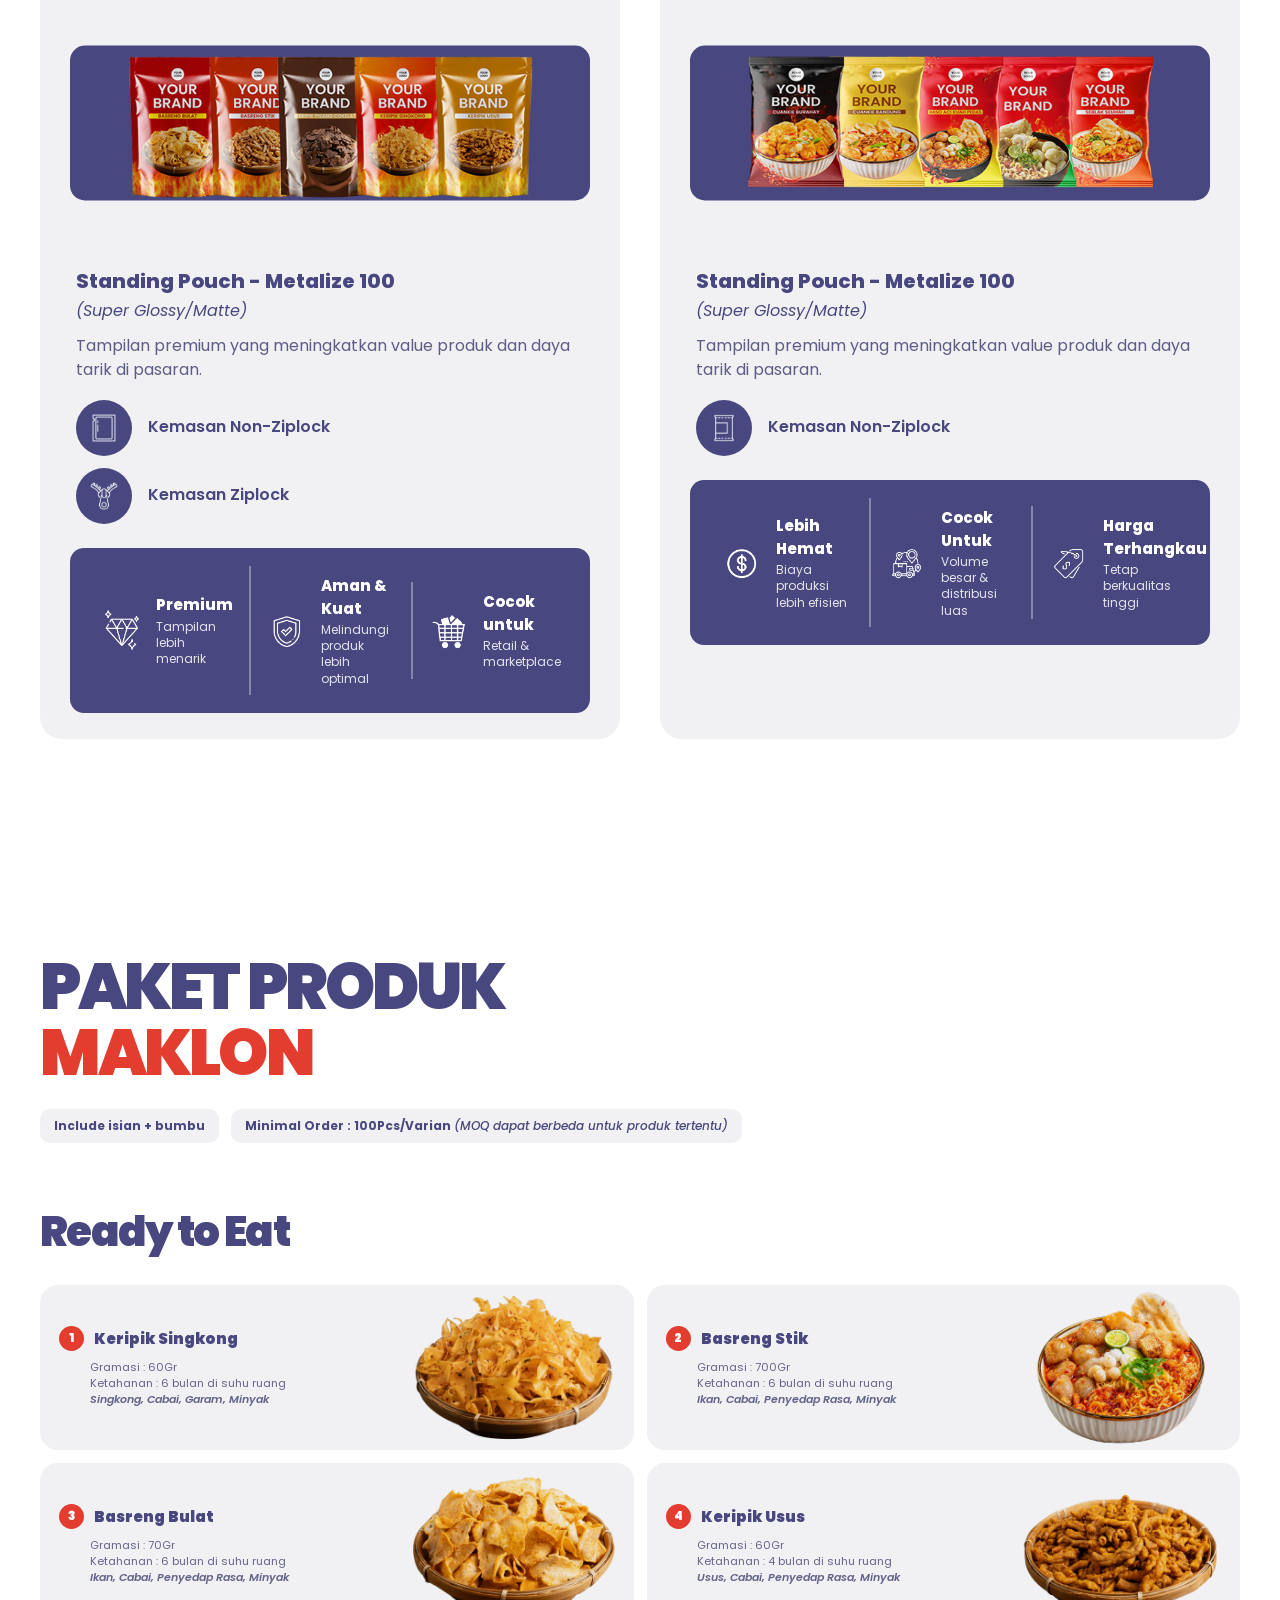
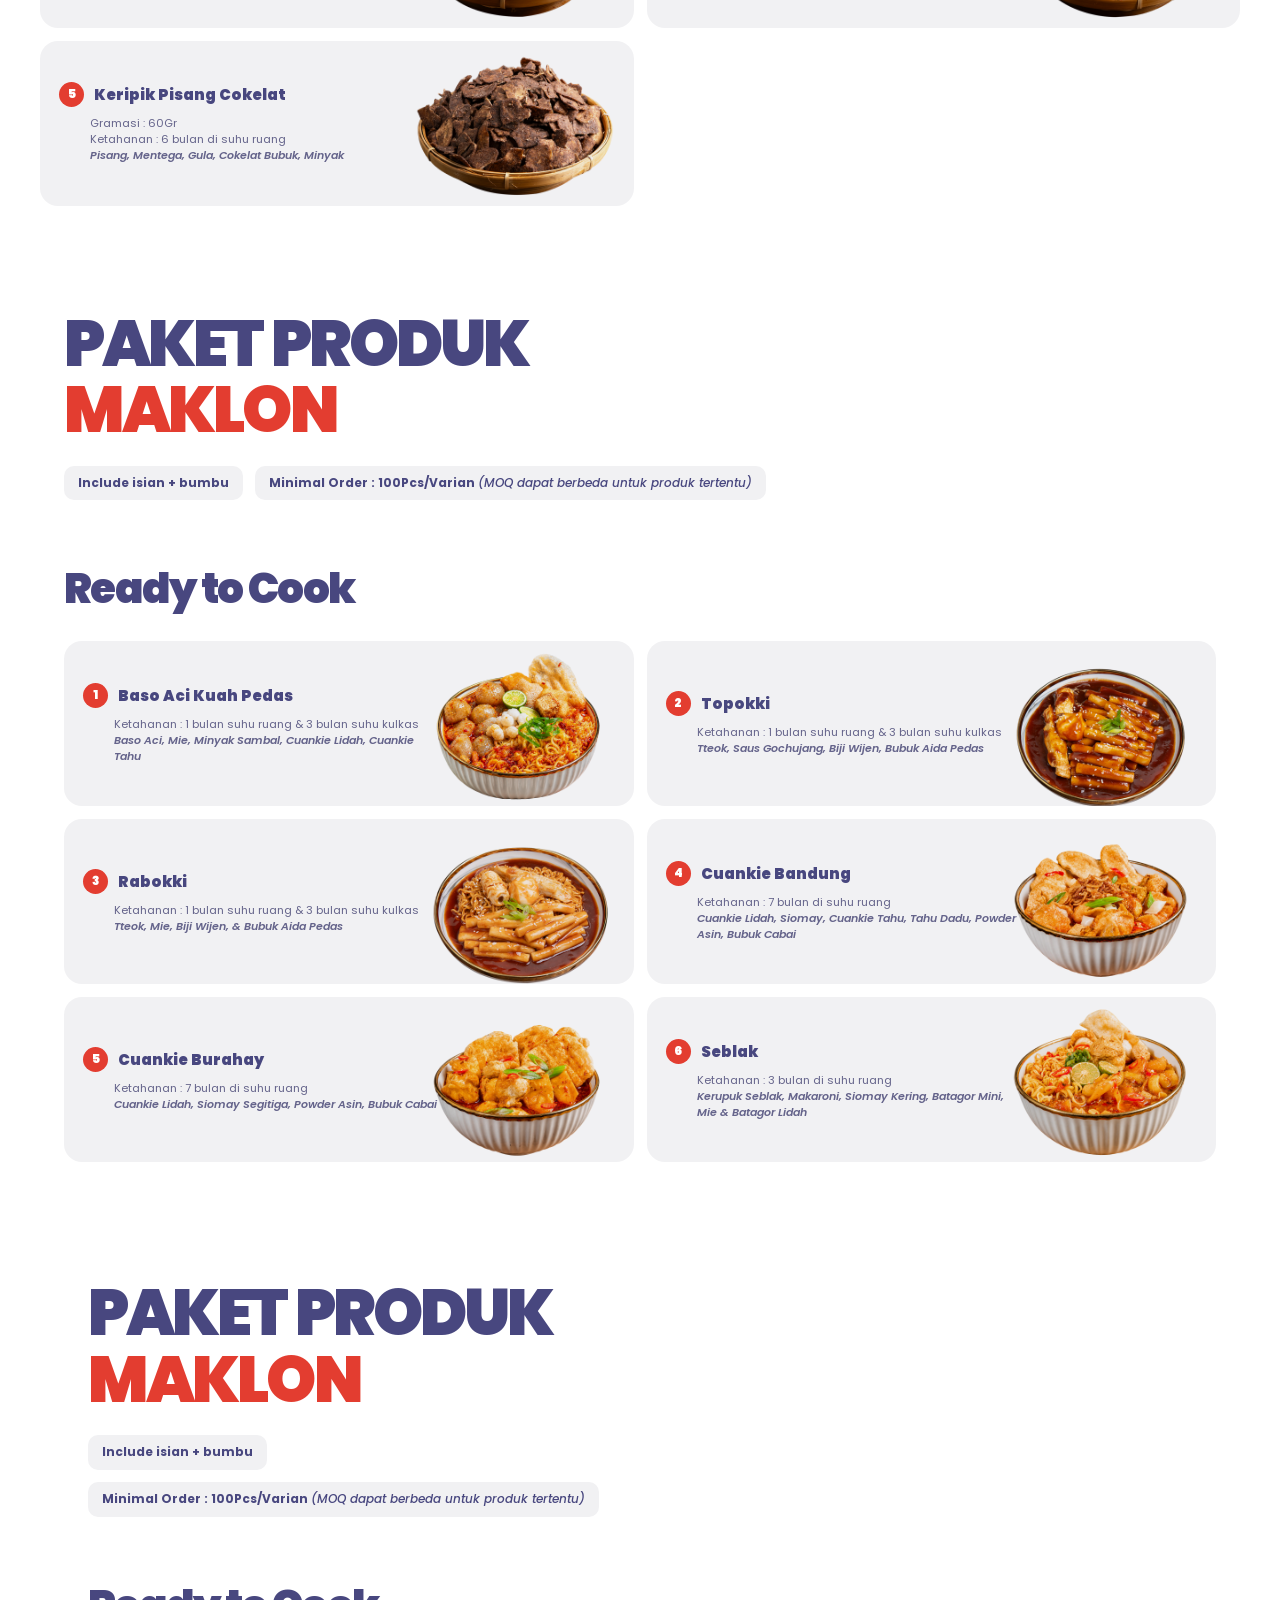
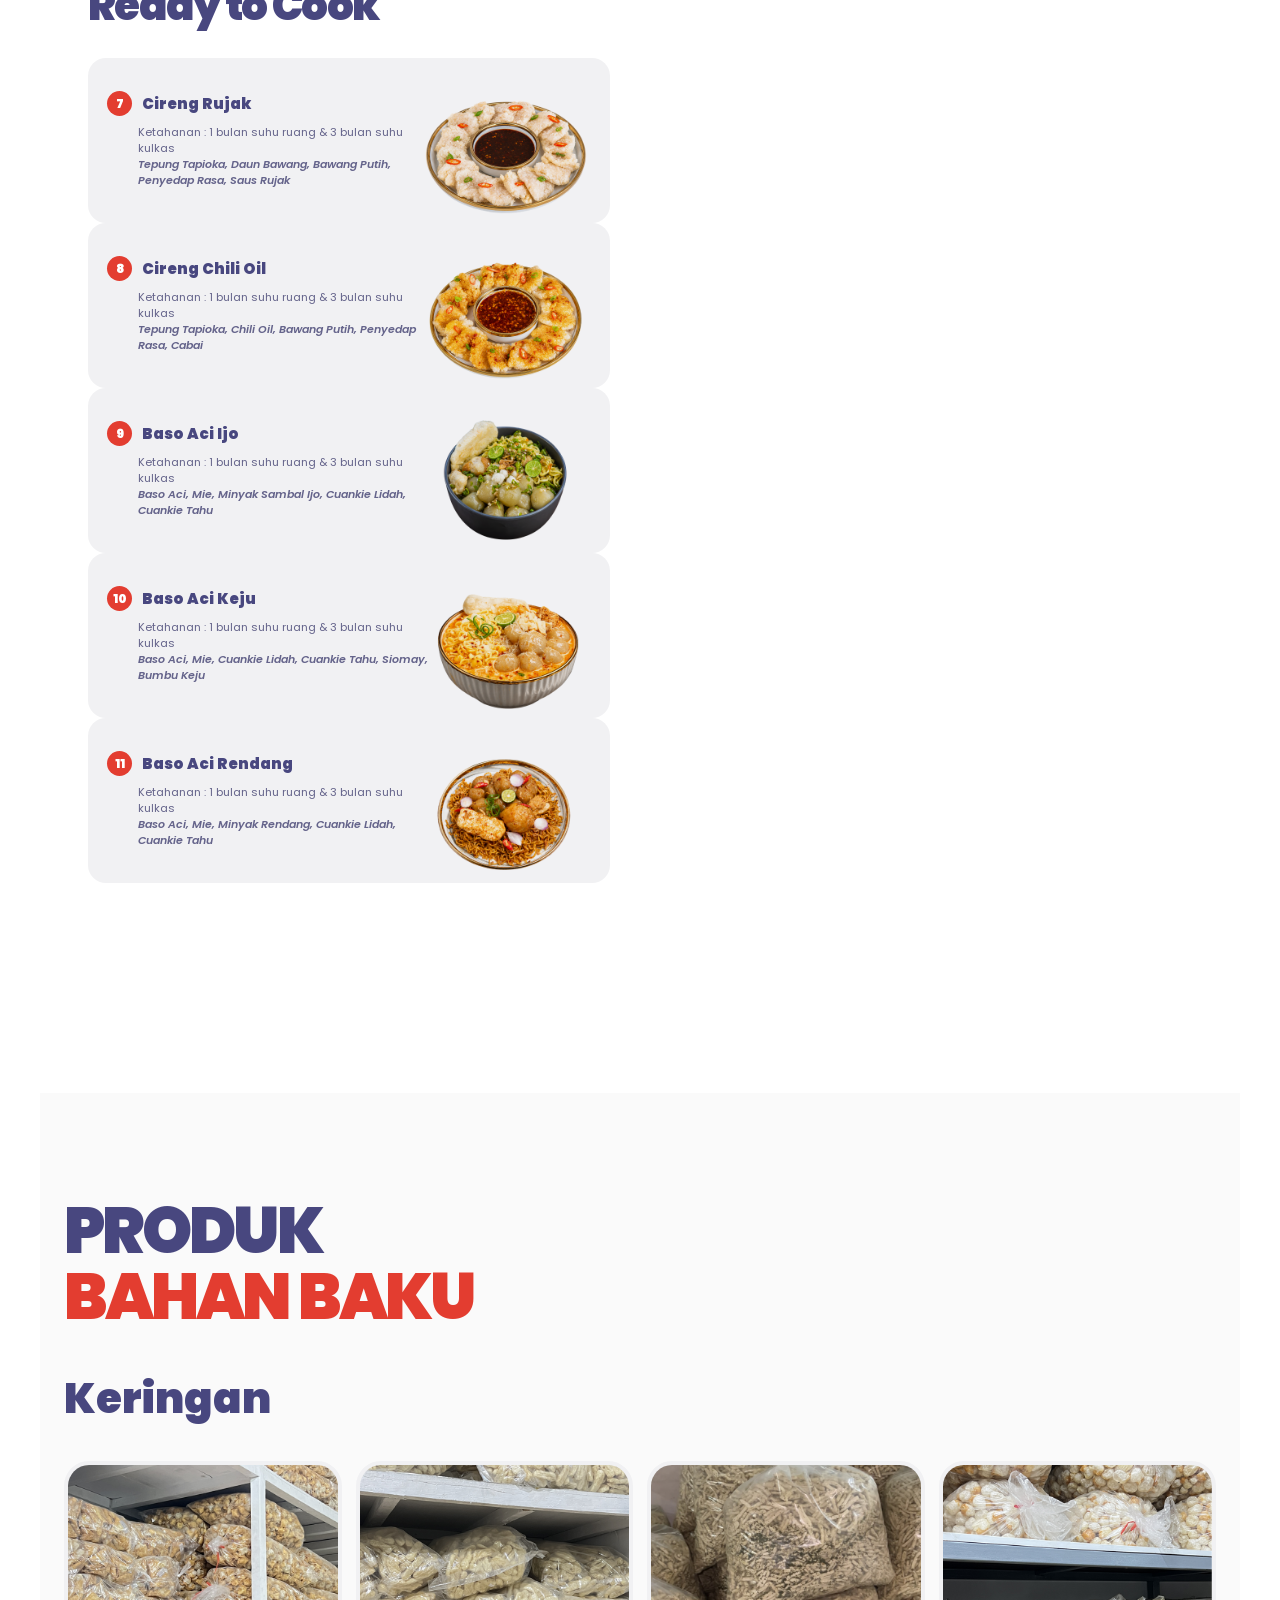
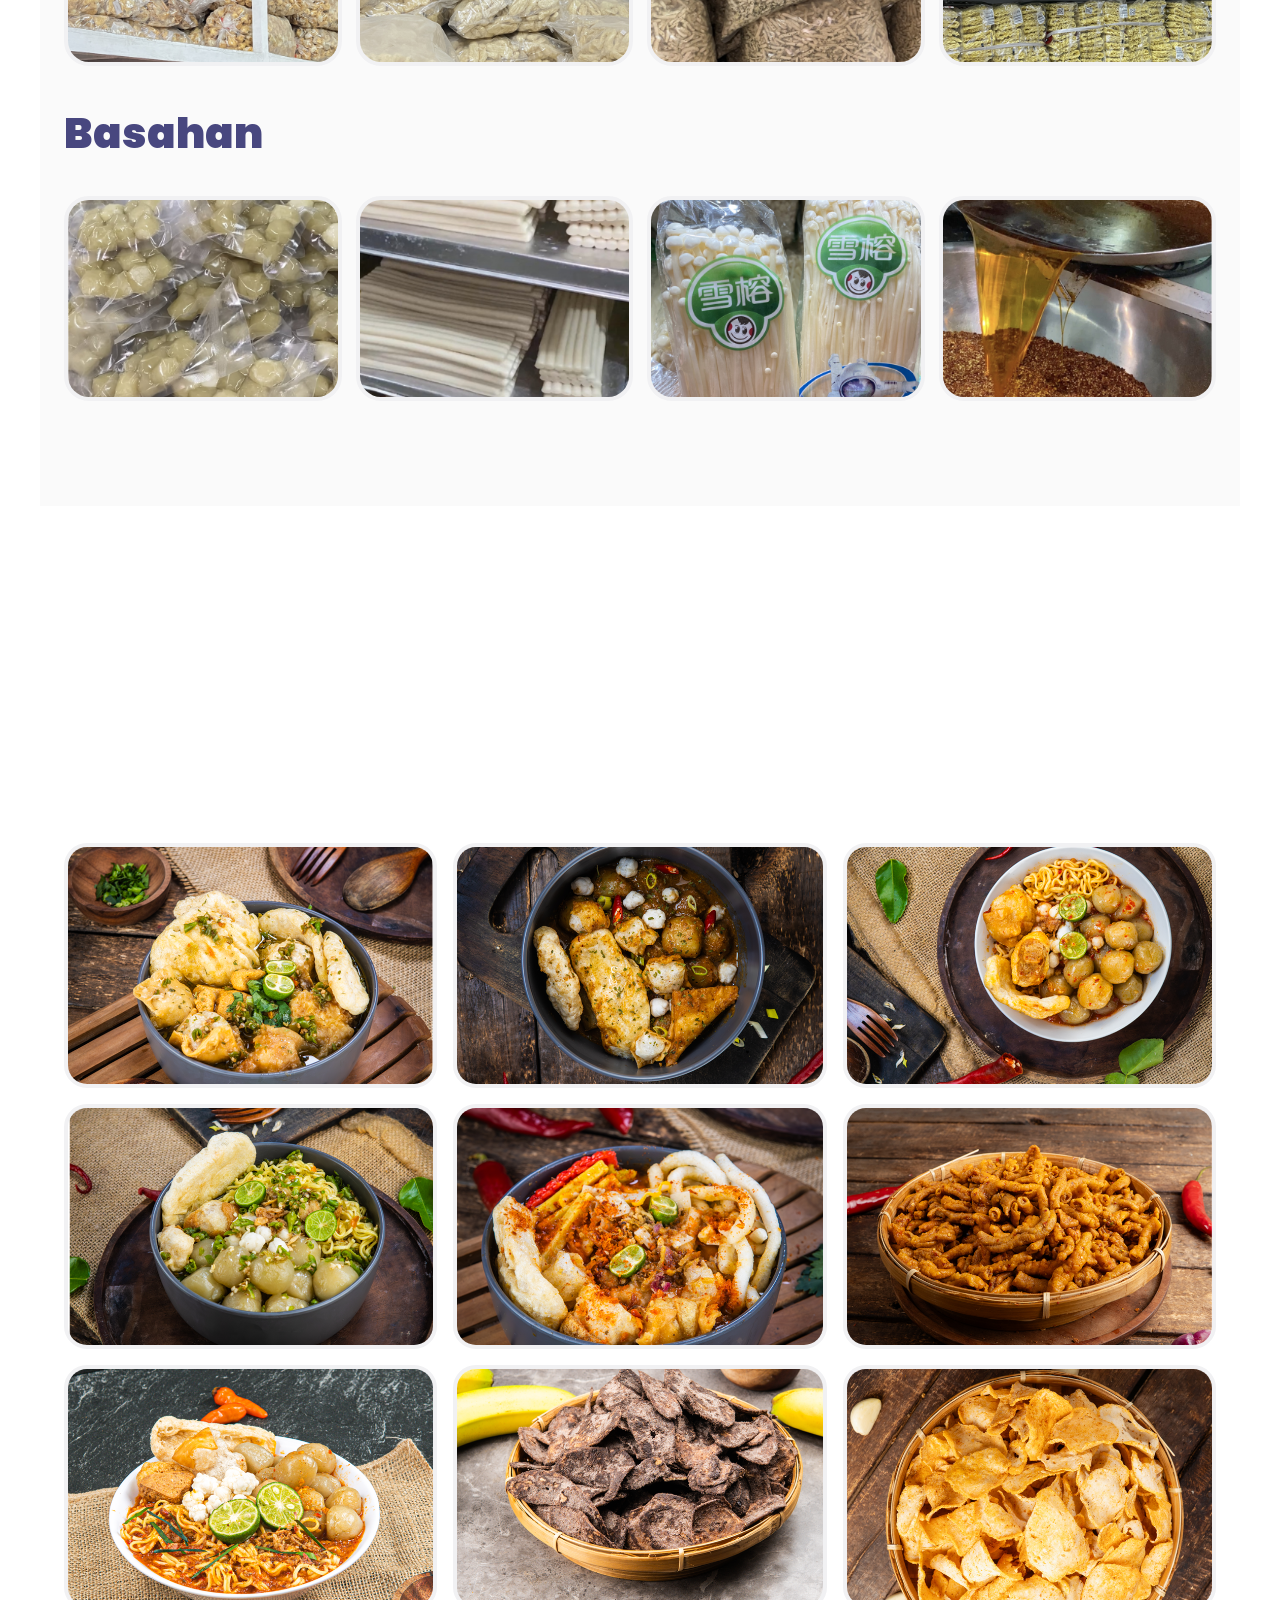
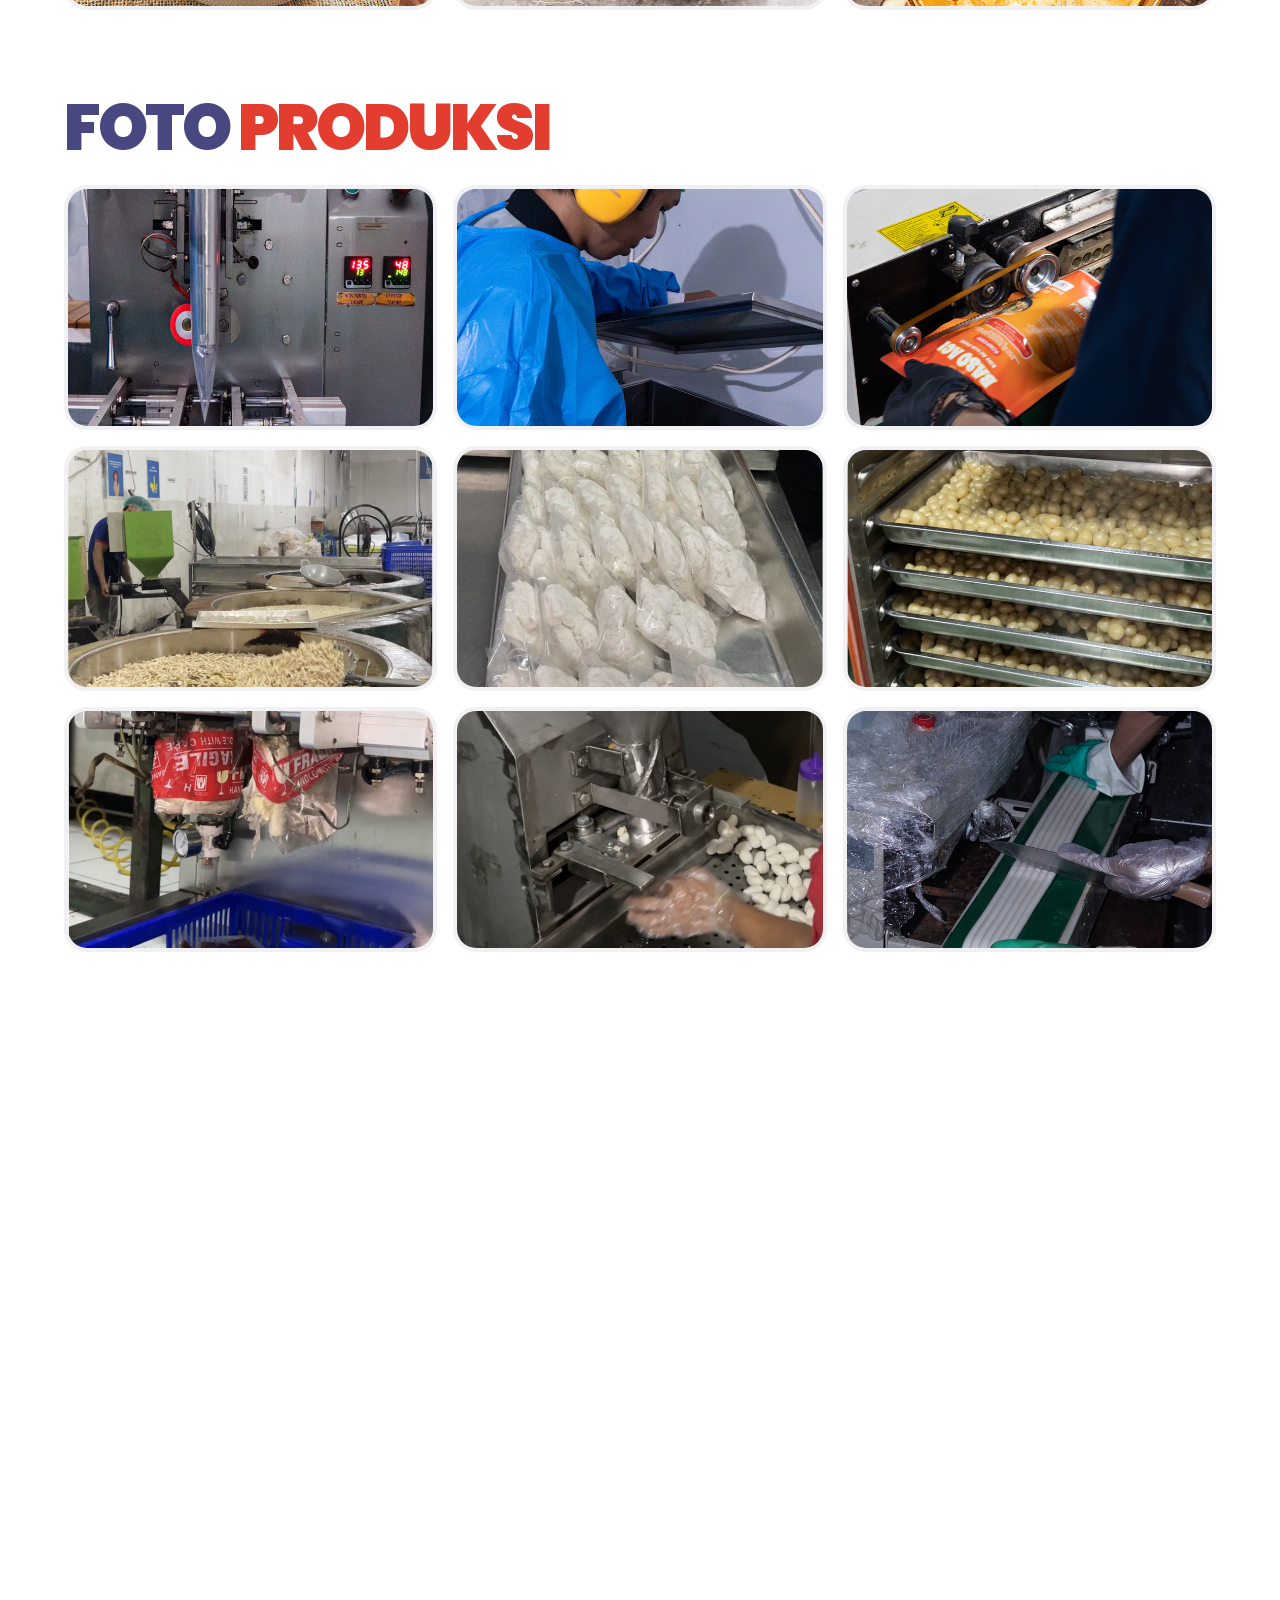
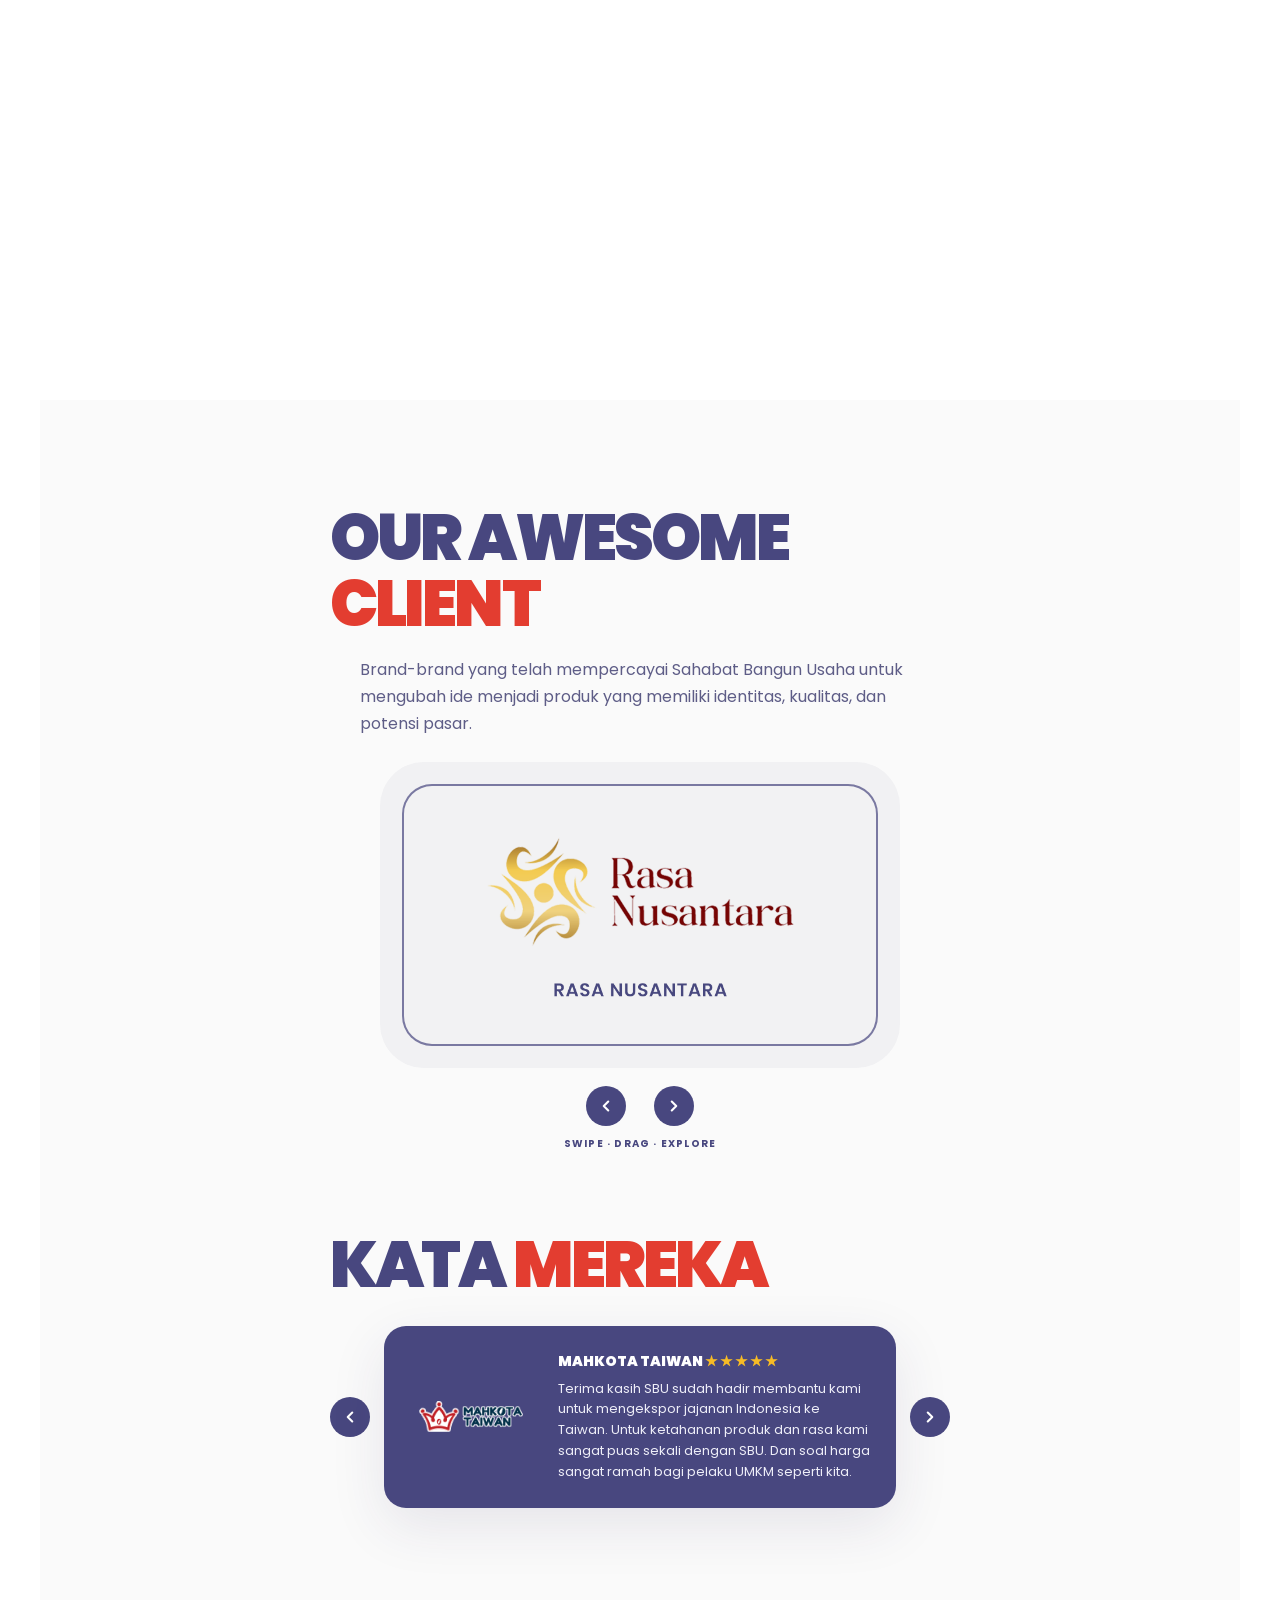
==== commit 309de9de: "Ready To cook" ====
--- a/index.html
+++ b/index.html
@@ -3426,7 +3426,21 @@
               <div class="food-photo"><img src="PAKET-PRODUK/PAKET PRODUK_0005_SEBLAK.webp" alt="Seblak"
                   loading="lazy"></div>
             </article>
+
+                <section class="section product-section" id="produk">
+      <div class="container">
+        <h2 class="heading reveal">PAKET PRODUK<br><span class="red">MAKLON</span></h2>
+        <div class="product-meta reveal">
+          <span>Include isian + bumbu</span>
+          <span>Minimal Order : 100Pcs/Varian <i style="font-weight:500">(MOQ dapat berbeda untuk produk
+              tertentu)</i></span>
+        </div>
+        <!-- Ready to Cook -->
+        <div class="product-group" id="ready-cook">
+          <h3>Ready to Cook</h3>
+
             <article class="food-card reveal">
+
               <div class="food-info"><span class="food-no">7</span>
                 <h4>Cireng Rujak</h4>
                 <p>Ketahanan : 1 bulan suhu ruang &amp; 3 bulan suhu kulkas<br><em>Tepung Tapioka, Daun Bawang, Bawang
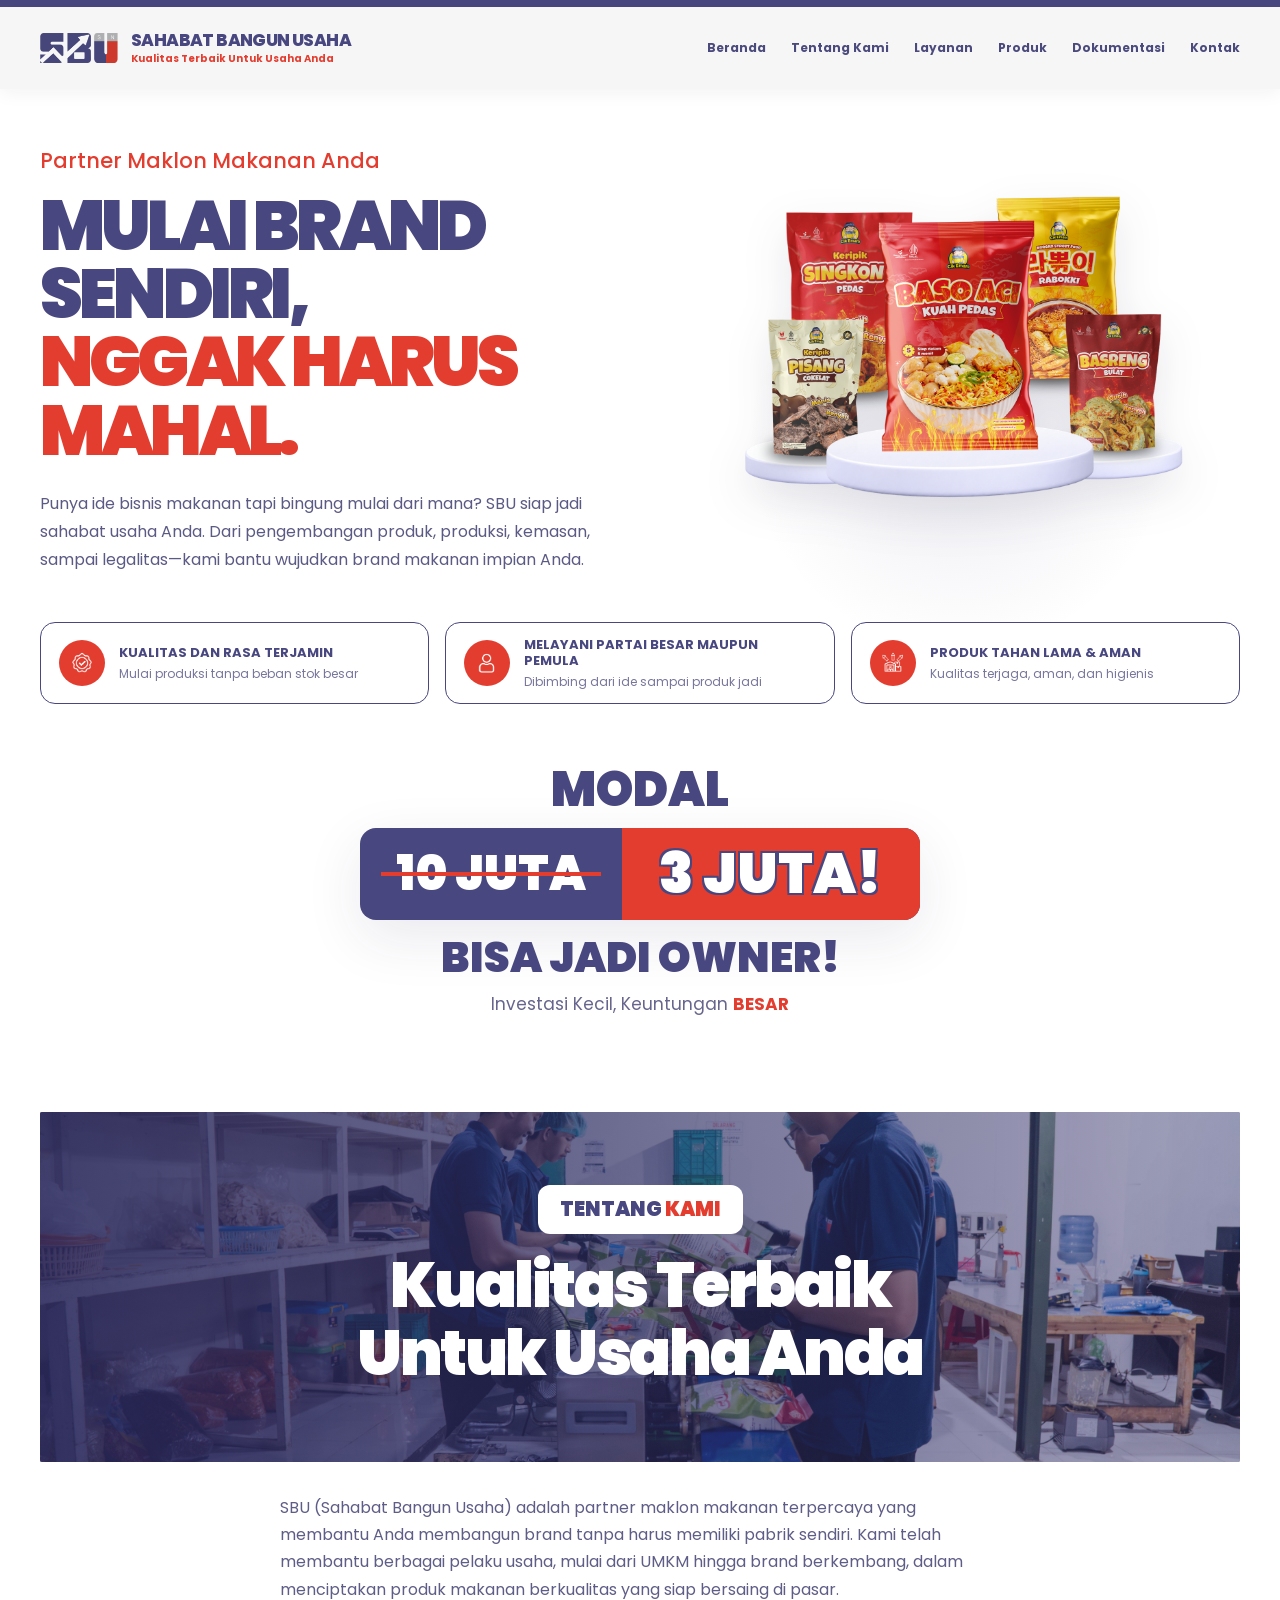
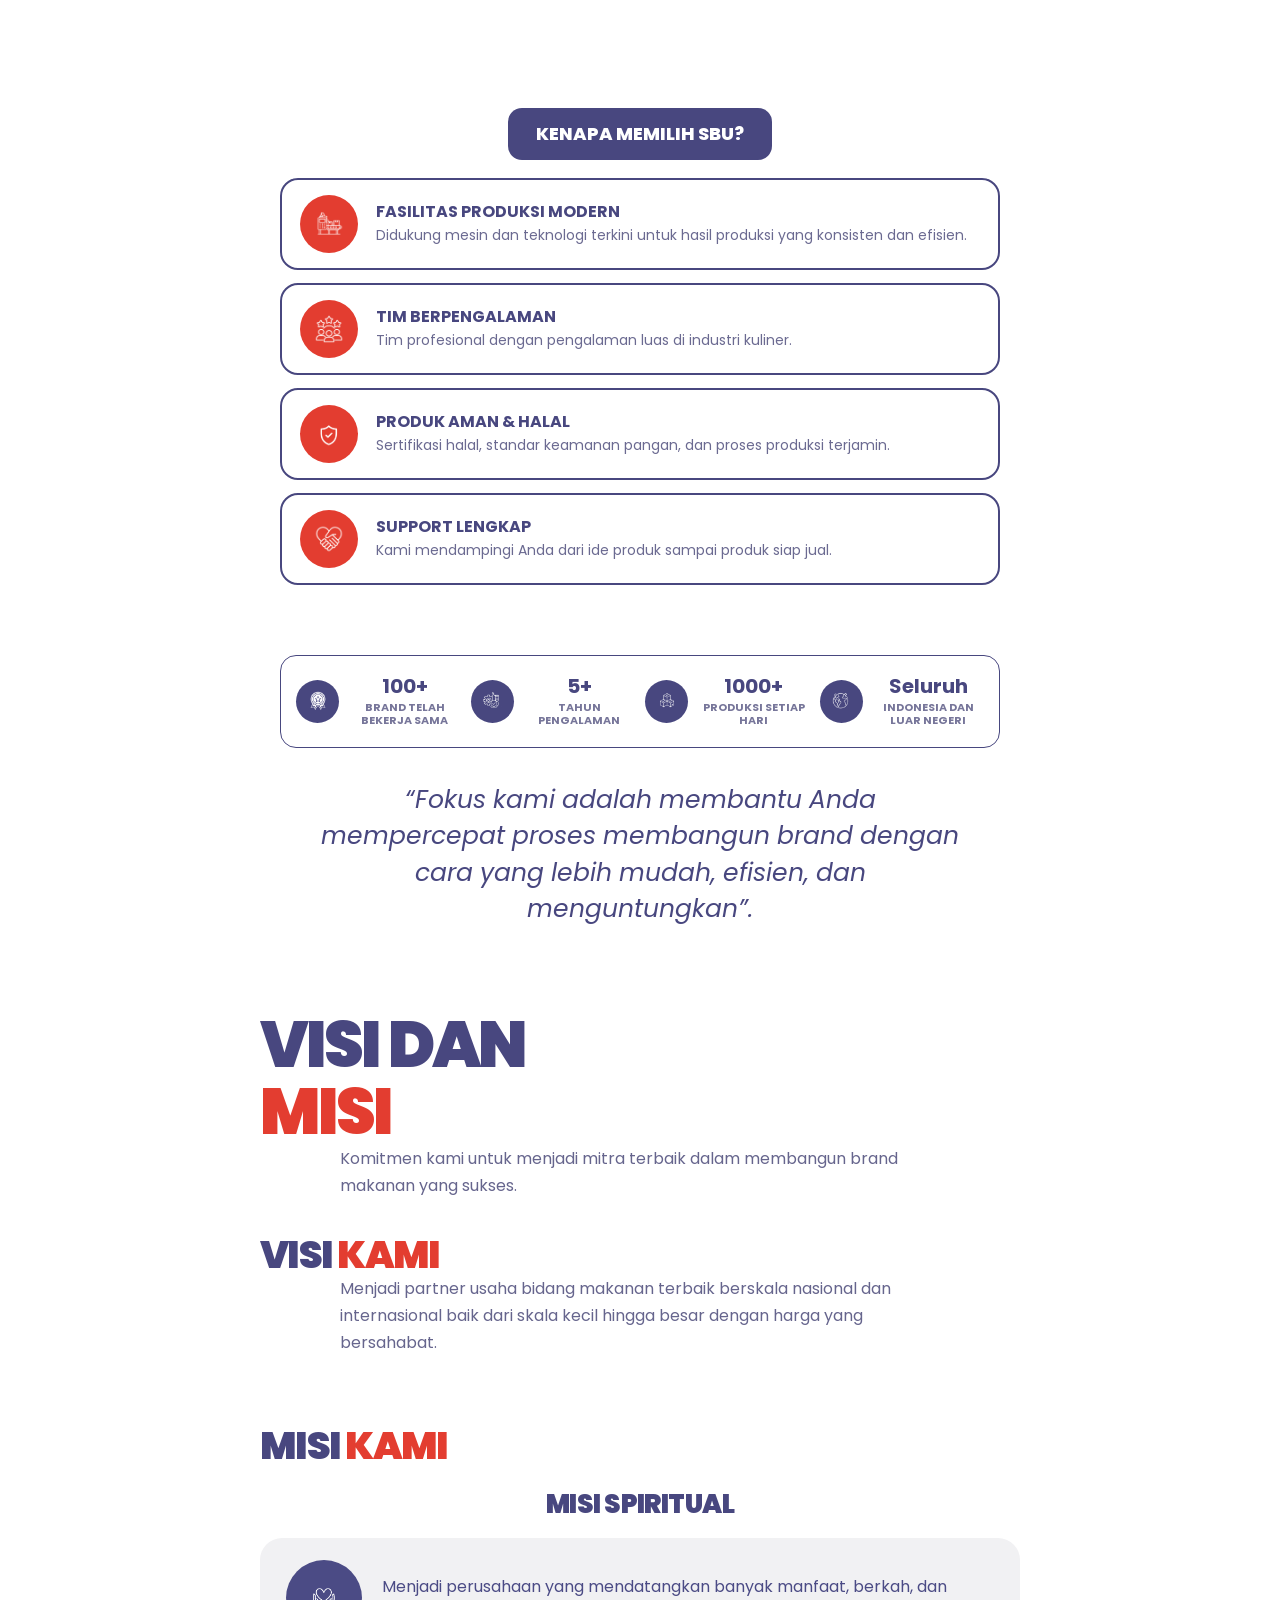
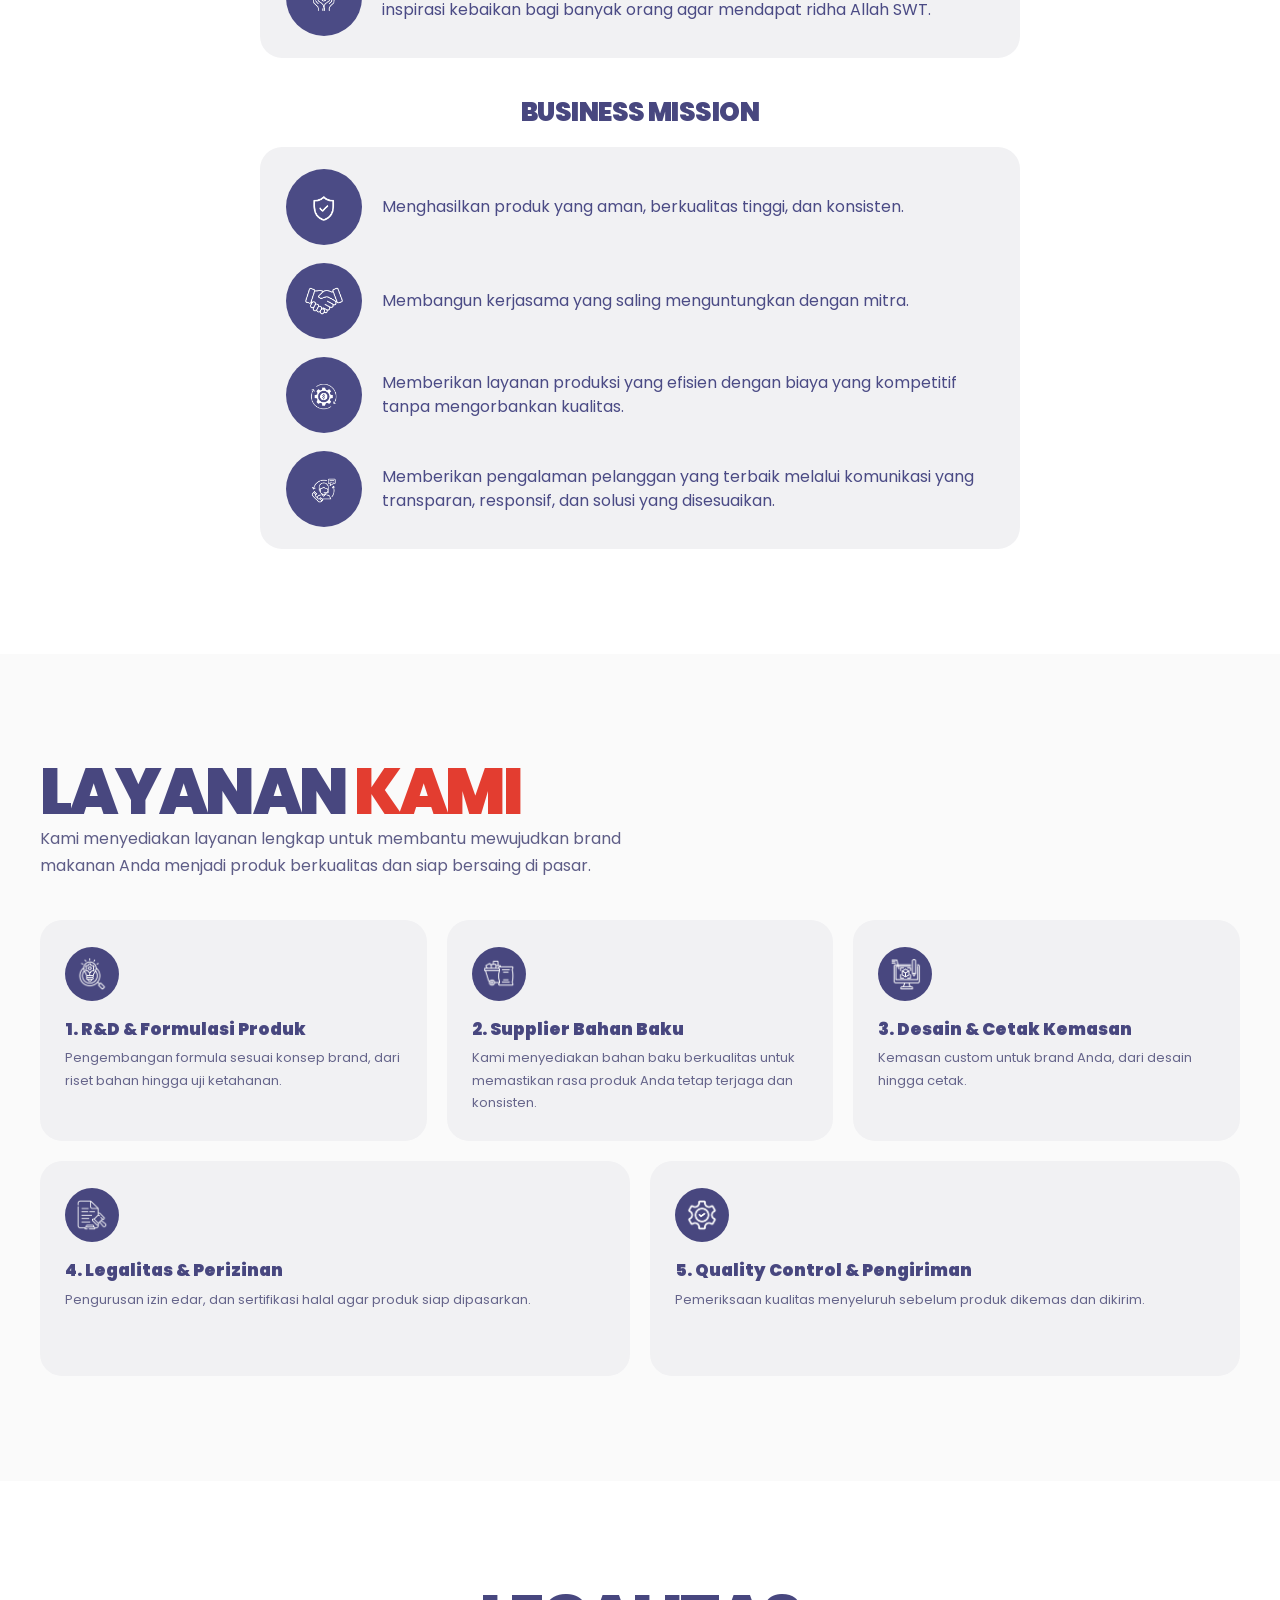
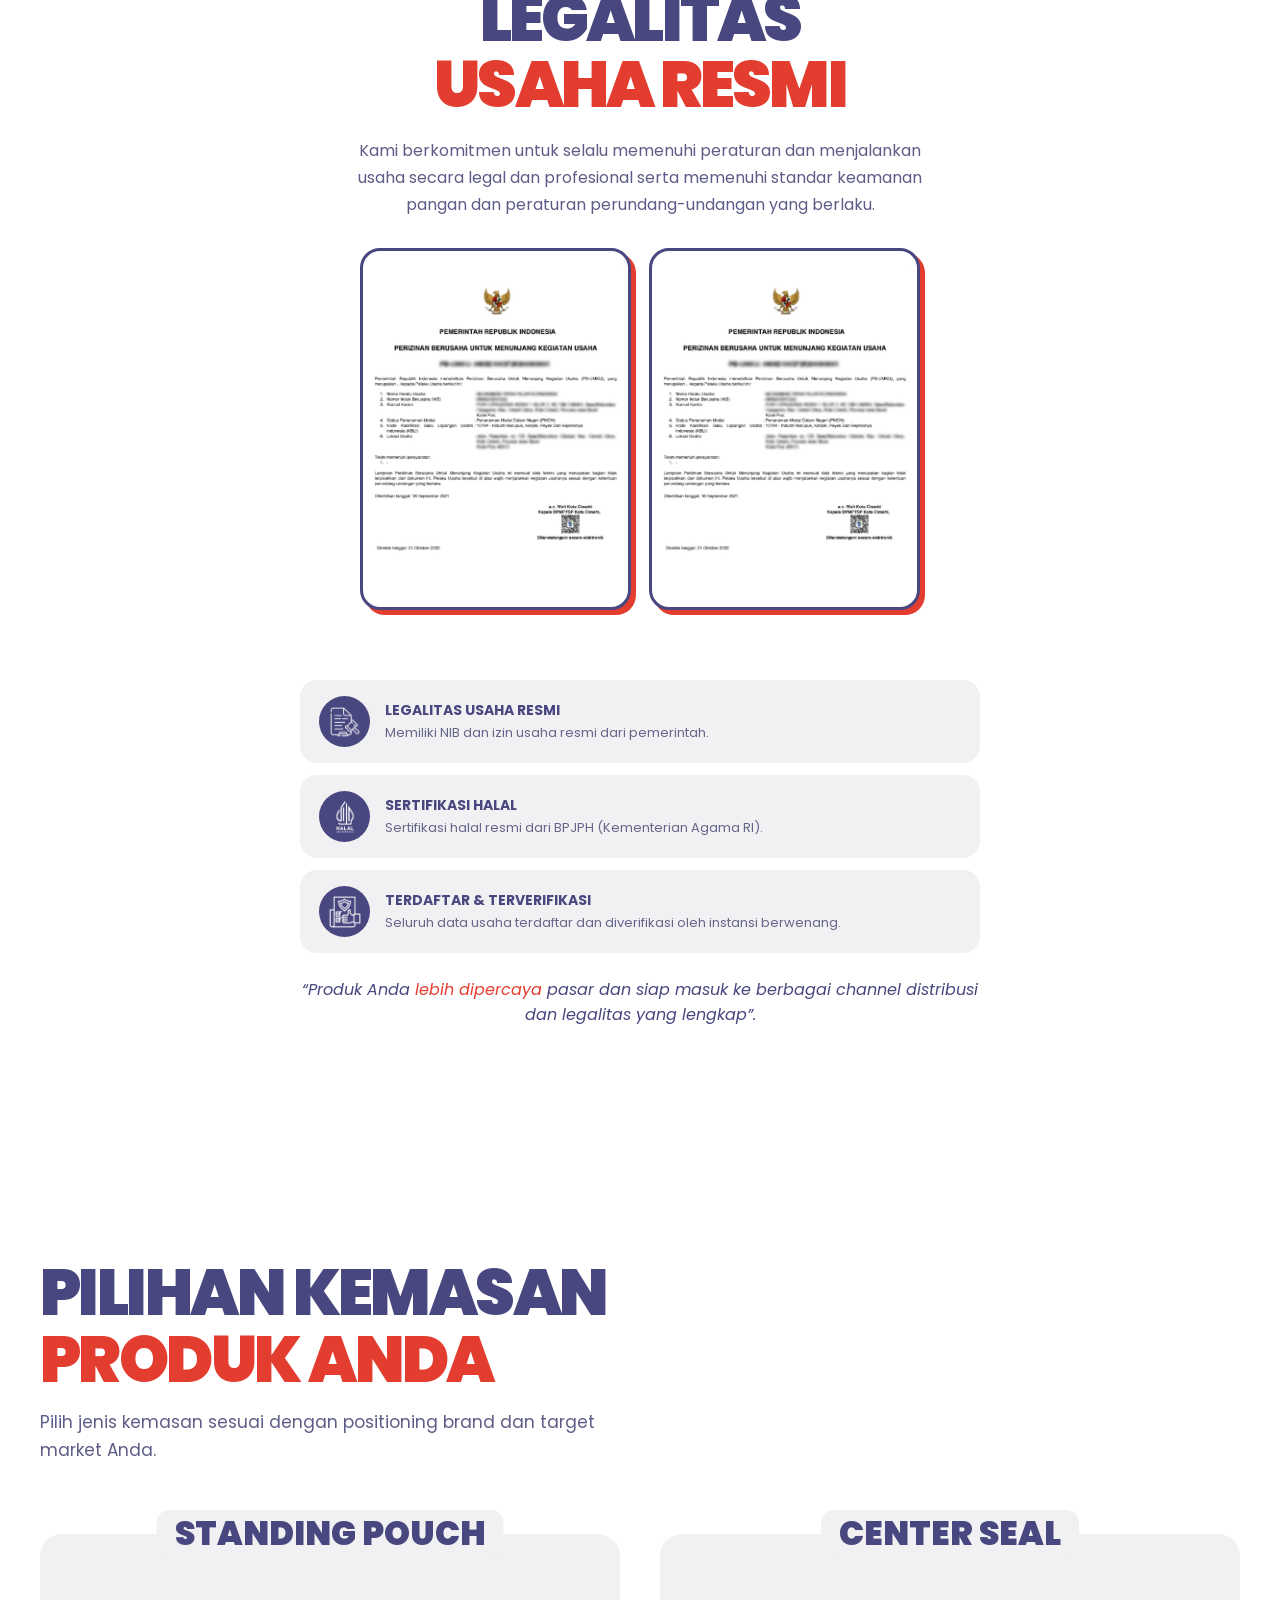
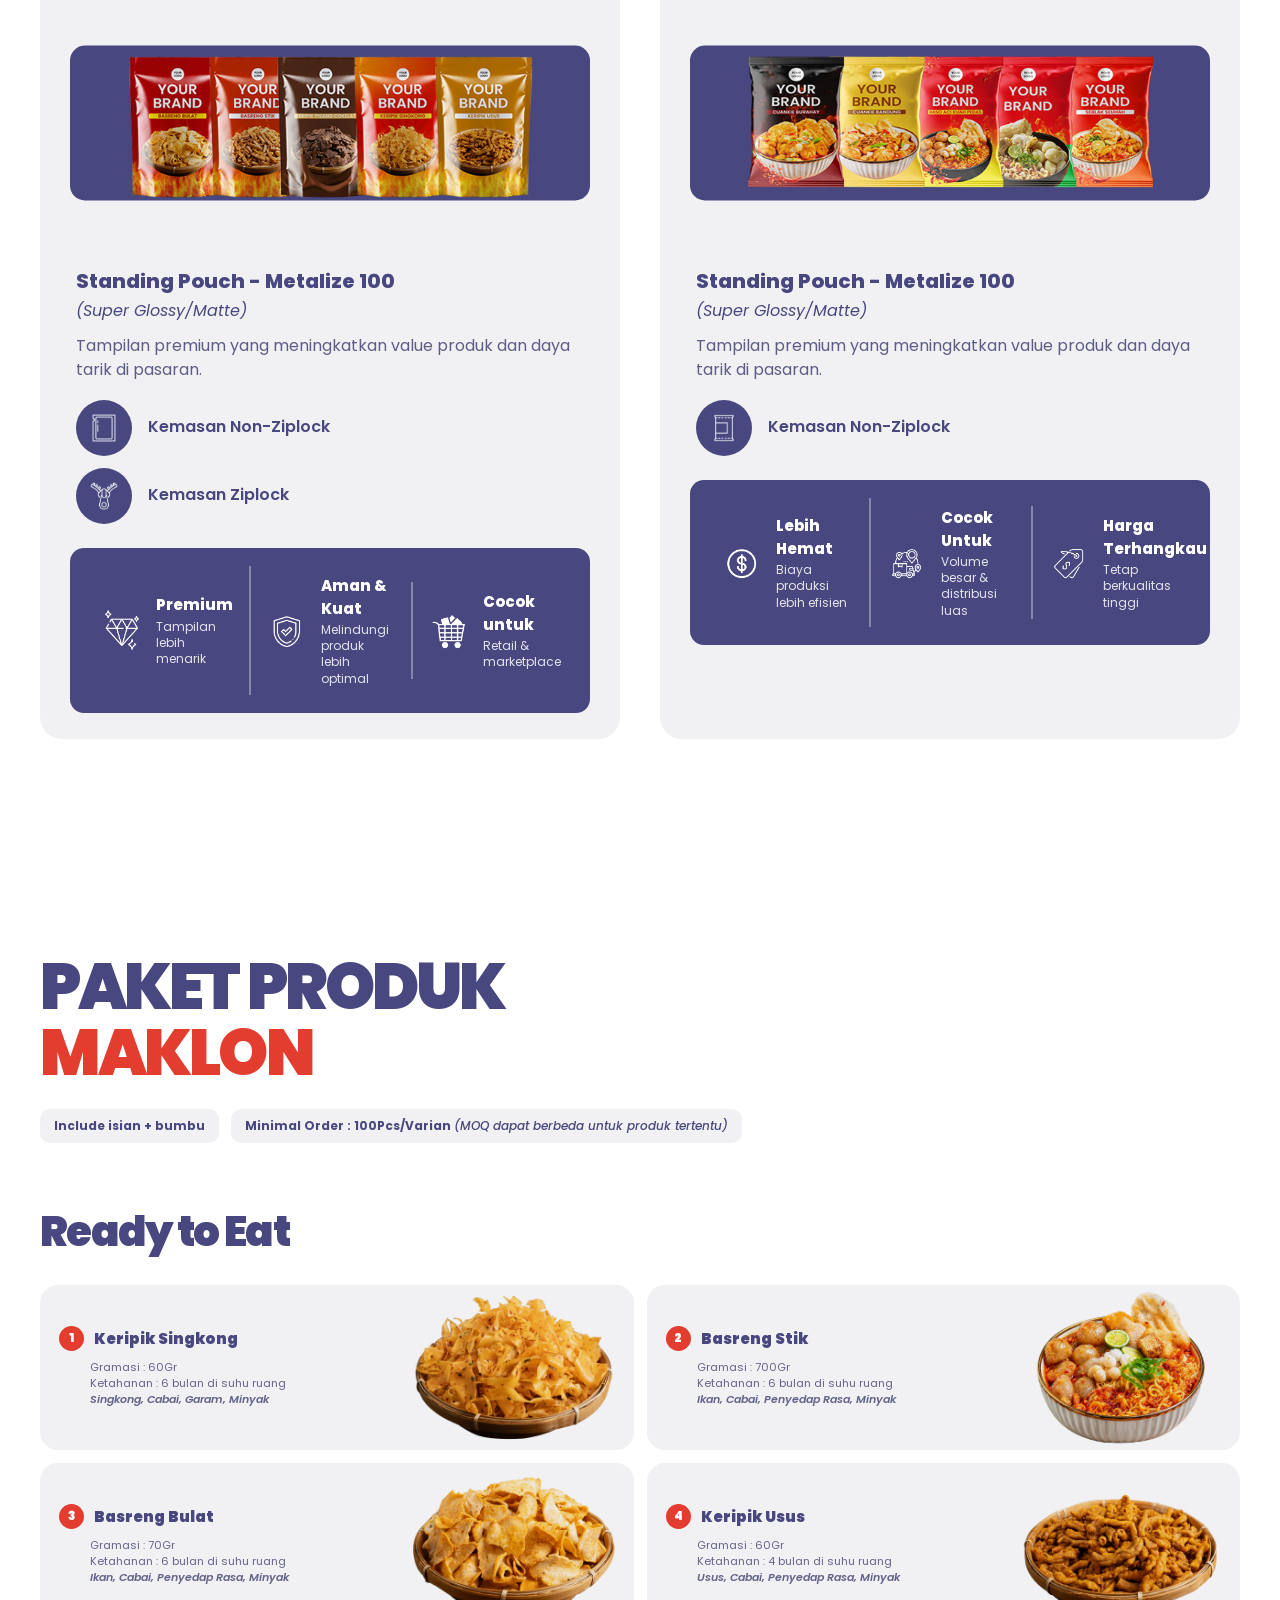
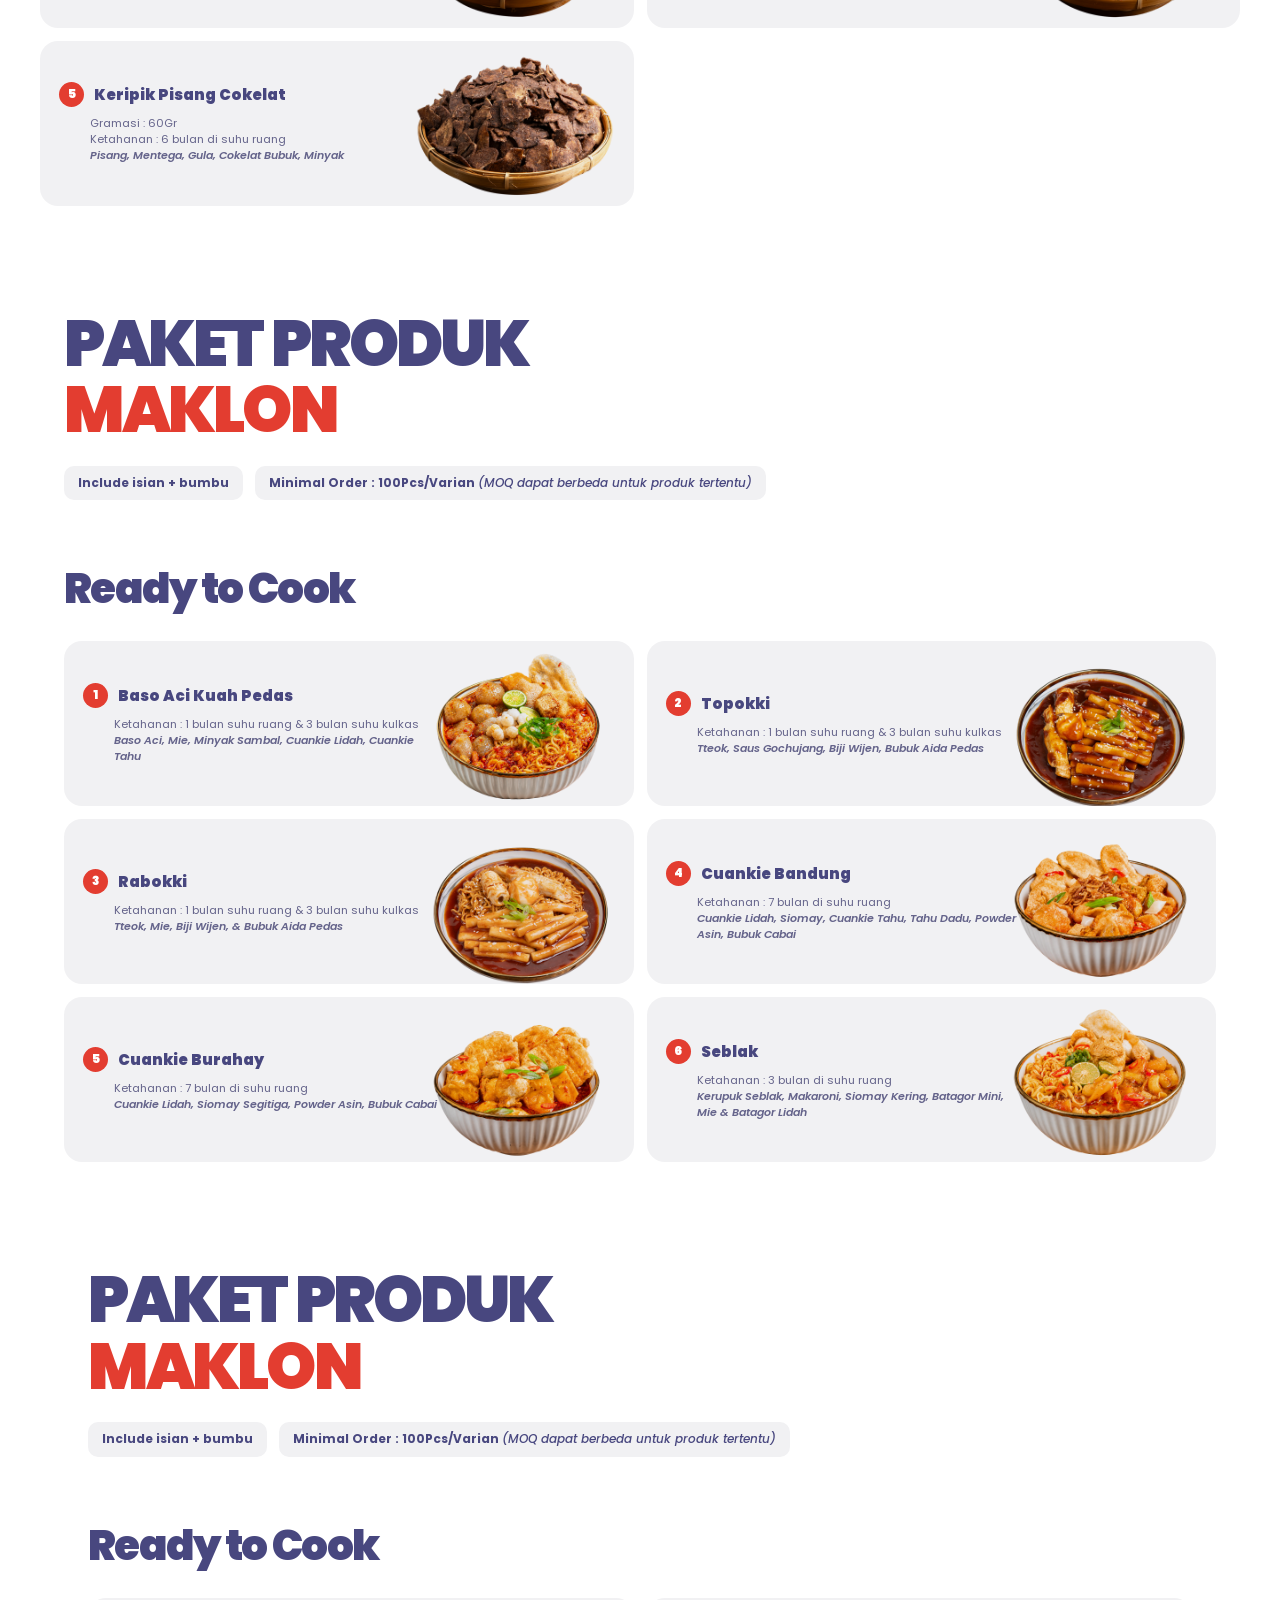
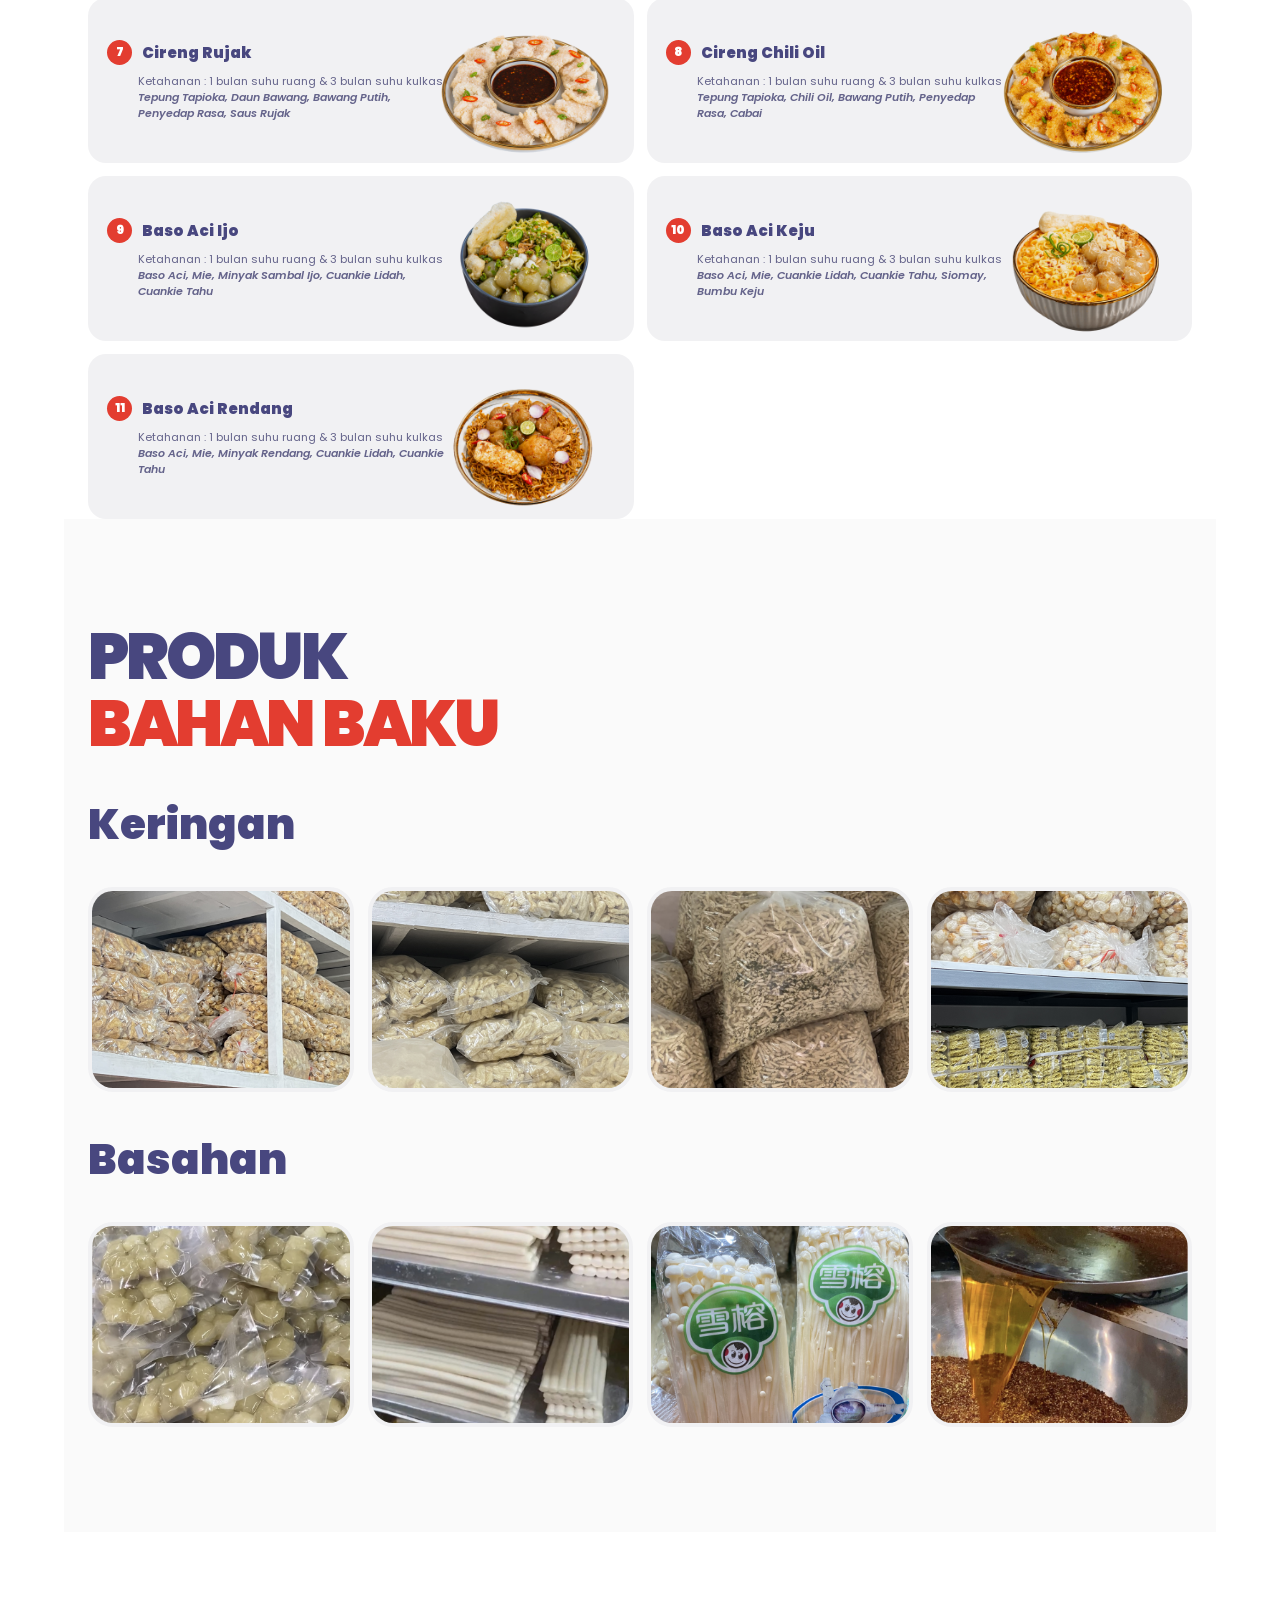
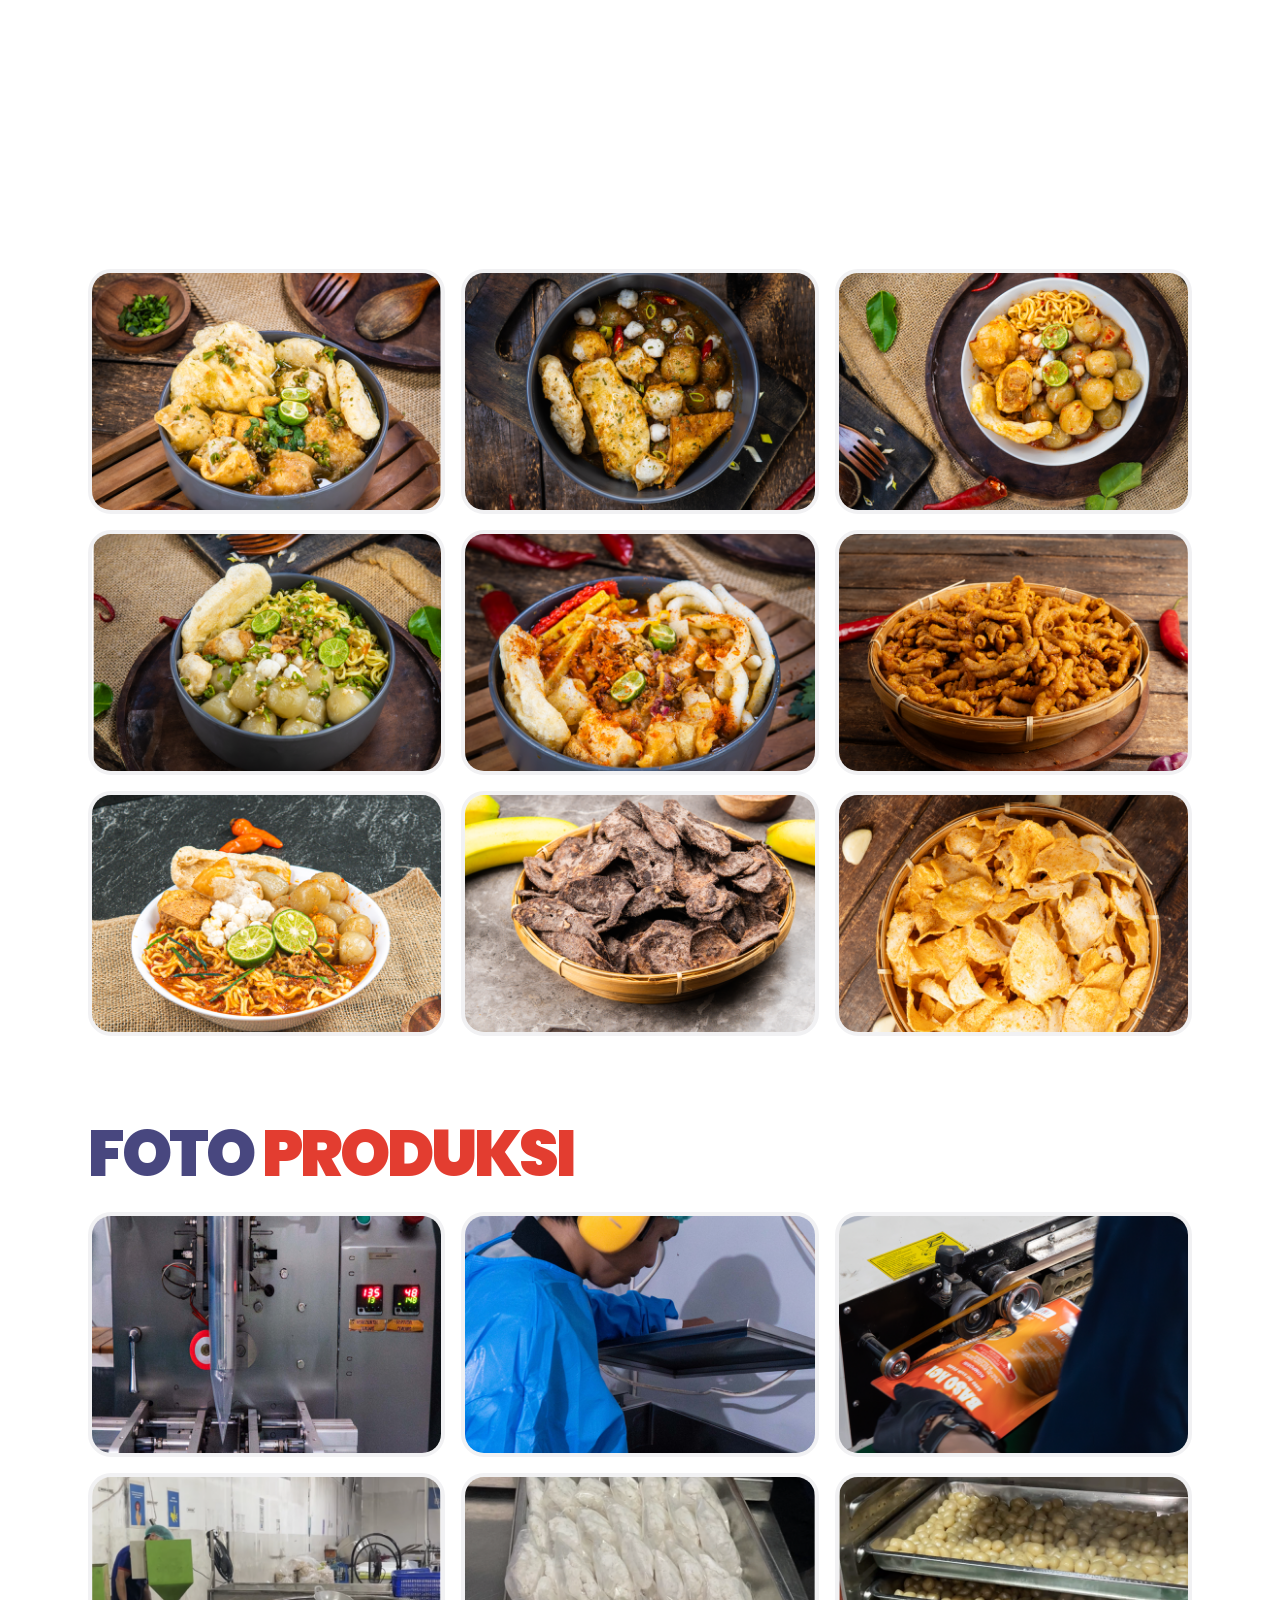
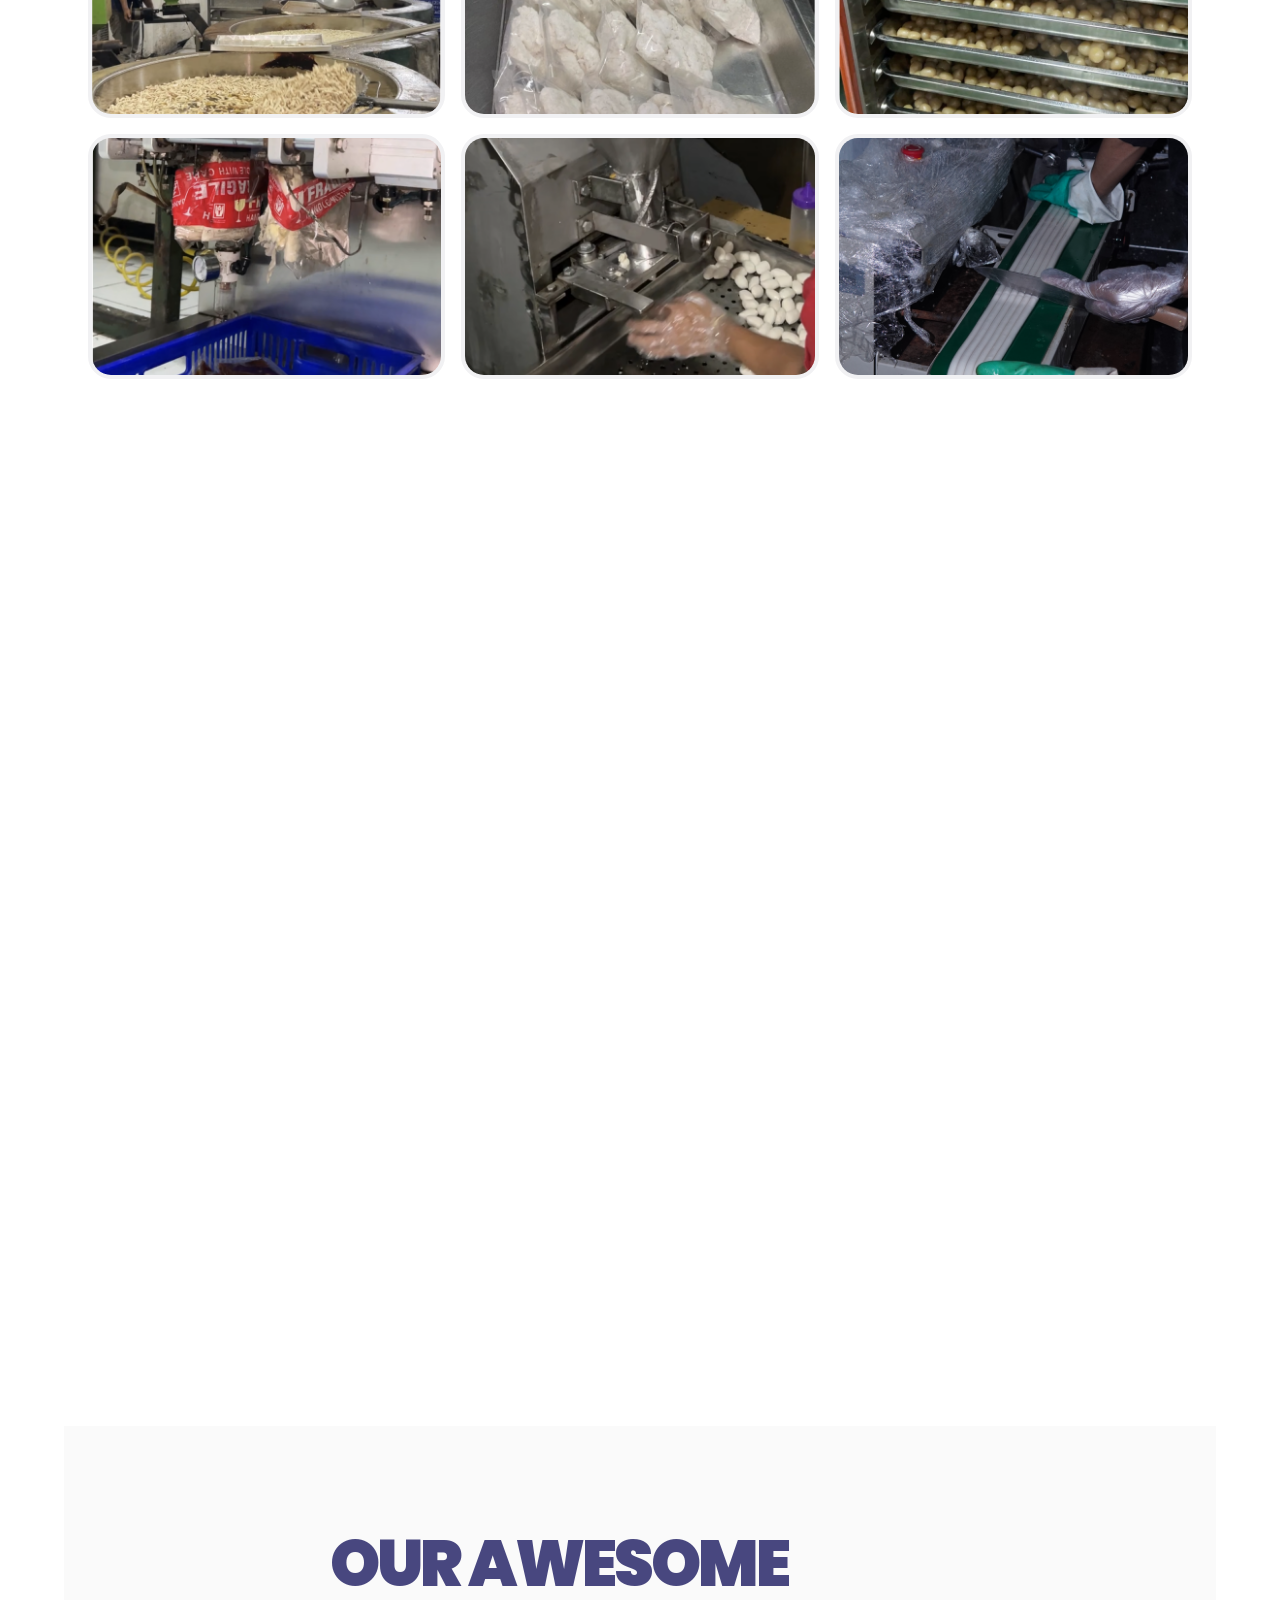
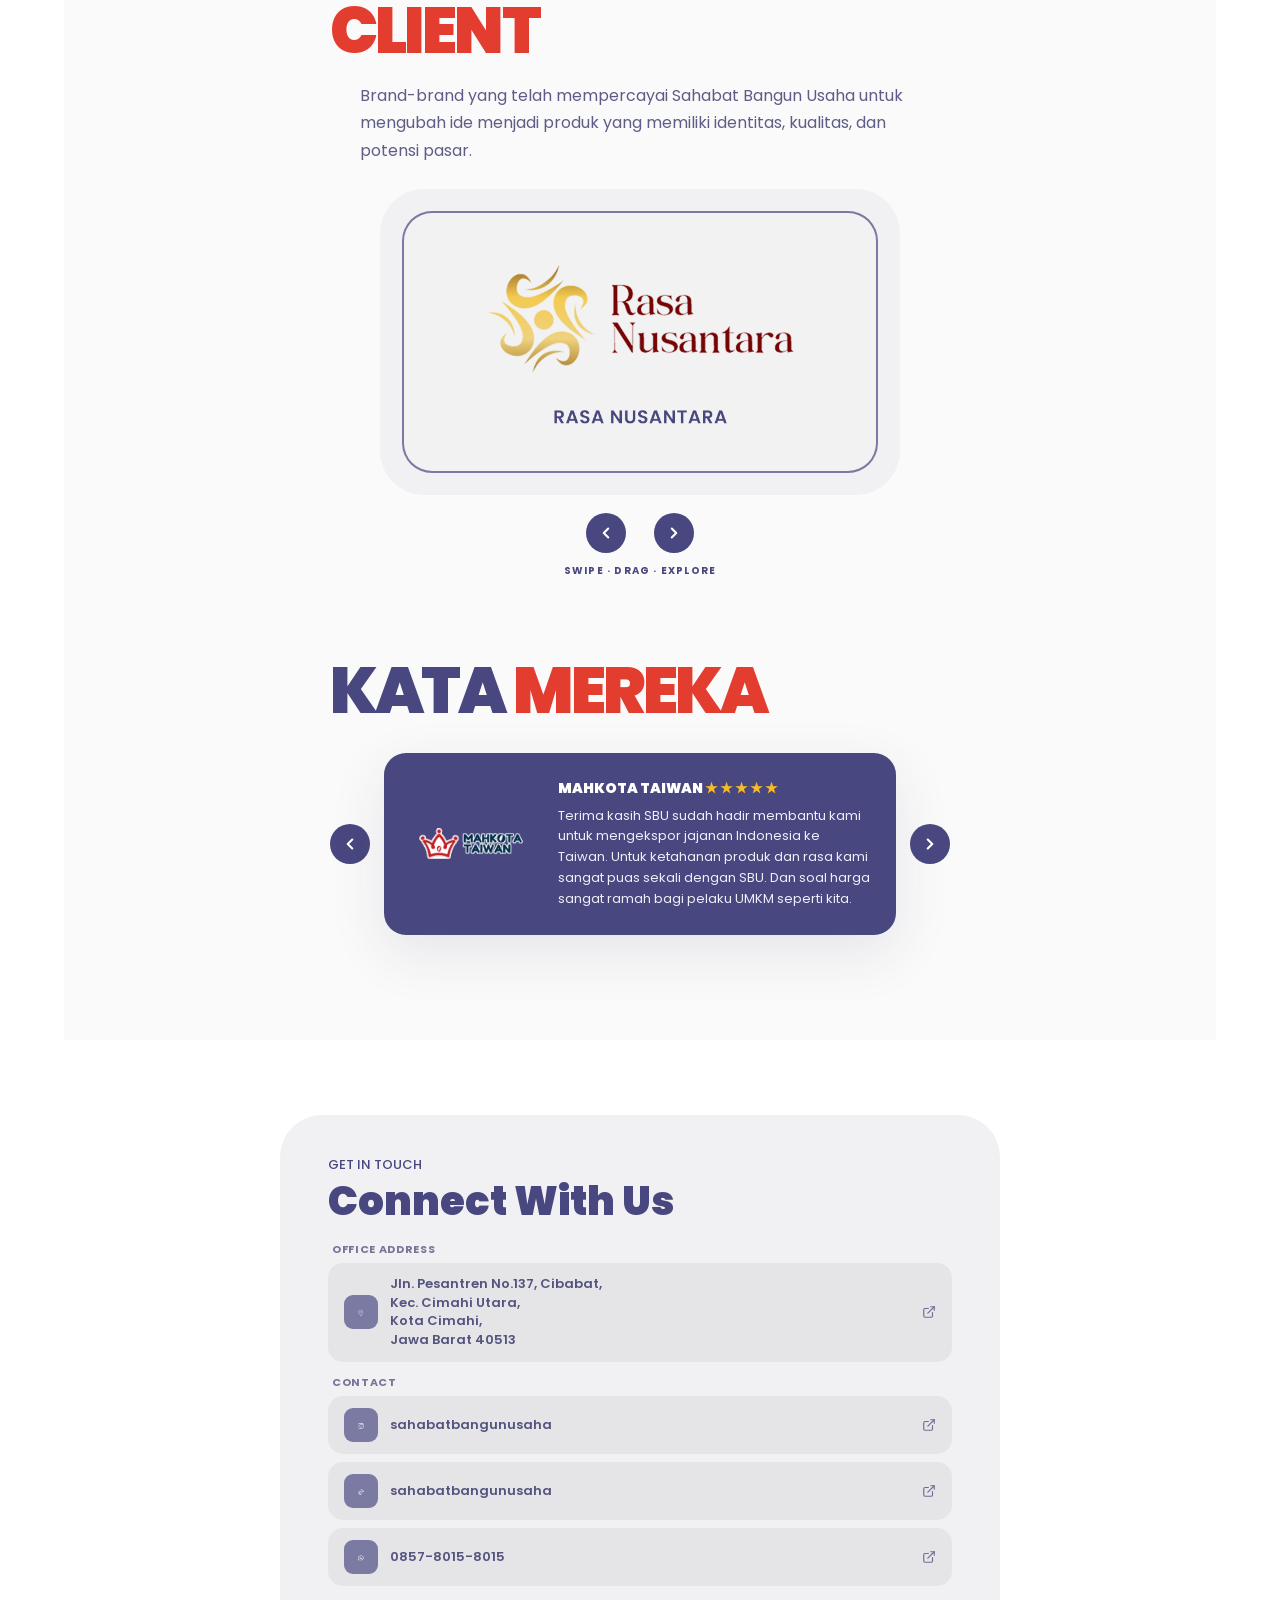
==== commit 3beb8d94: "Ready To cook" ====
--- a/index.html
+++ b/index.html
@@ -3368,6 +3368,7 @@
           <span>Minimal Order : 100Pcs/Varian <i style="font-weight:500">(MOQ dapat berbeda untuk produk
               tertentu)</i></span>
         </div>
+
         <!-- Ready to Cook -->
         <div class="product-group" id="ready-cook">
           <h3>Ready to Cook</h3>
@@ -3426,8 +3427,10 @@
               <div class="food-photo"><img src="PAKET-PRODUK/PAKET PRODUK_0005_SEBLAK.webp" alt="Seblak"
                   loading="lazy"></div>
             </article>
-
-                <section class="section product-section" id="produk">
+          </div>
+        </div>
+        
+    <section class="section product-section" id="produk">
       <div class="container">
         <h2 class="heading reveal">PAKET PRODUK<br><span class="red">MAKLON</span></h2>
         <div class="product-meta reveal">
@@ -3435,10 +3438,11 @@
           <span>Minimal Order : 100Pcs/Varian <i style="font-weight:500">(MOQ dapat berbeda untuk produk
               tertentu)</i></span>
         </div>
+        
         <!-- Ready to Cook -->
         <div class="product-group" id="ready-cook">
           <h3>Ready to Cook</h3>
-
+          <div class="food-list">
             <article class="food-card reveal">
 
               <div class="food-info"><span class="food-no">7</span>
@@ -3492,7 +3496,6 @@
           </div>
         </div>
       </div>
-    </section>
 
     <!-- PRODUK BAHAN BAKU -->
     <section class="section" id="bahan-baku" style="background:#fafafa">
